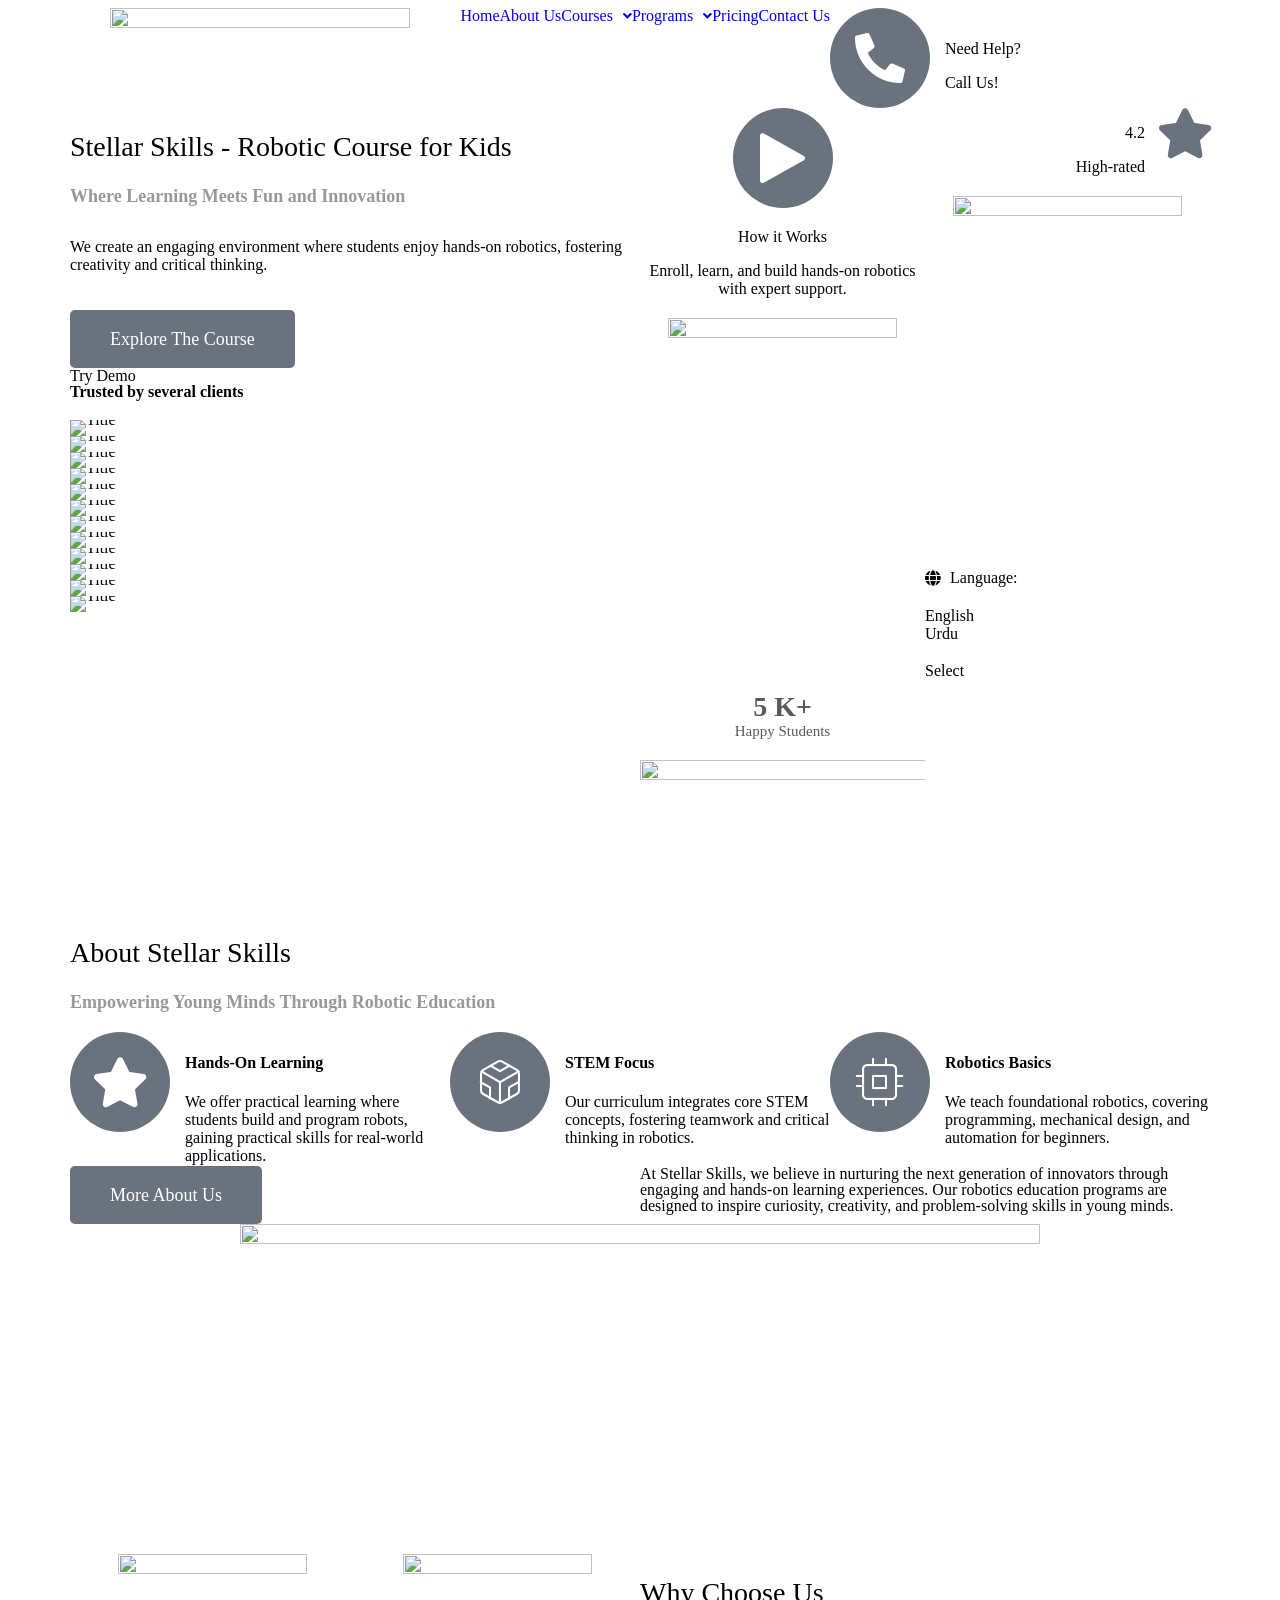
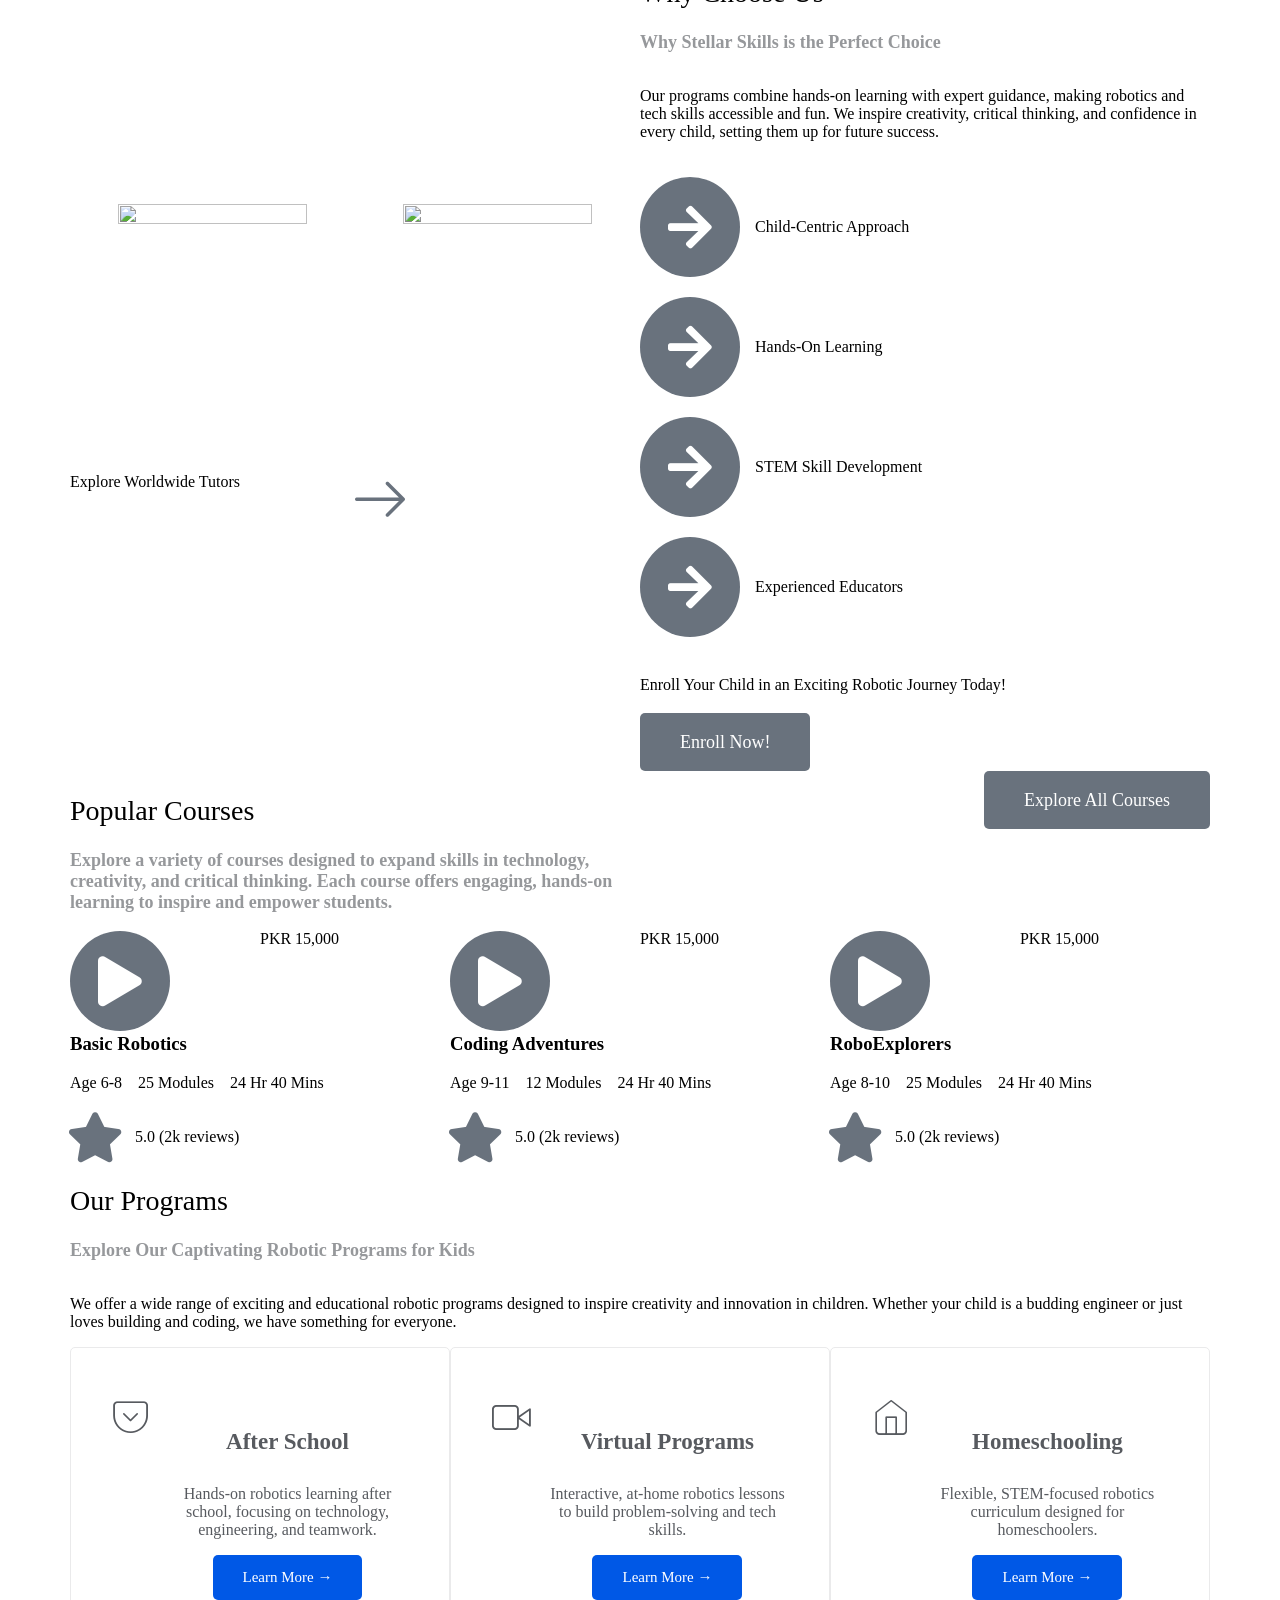
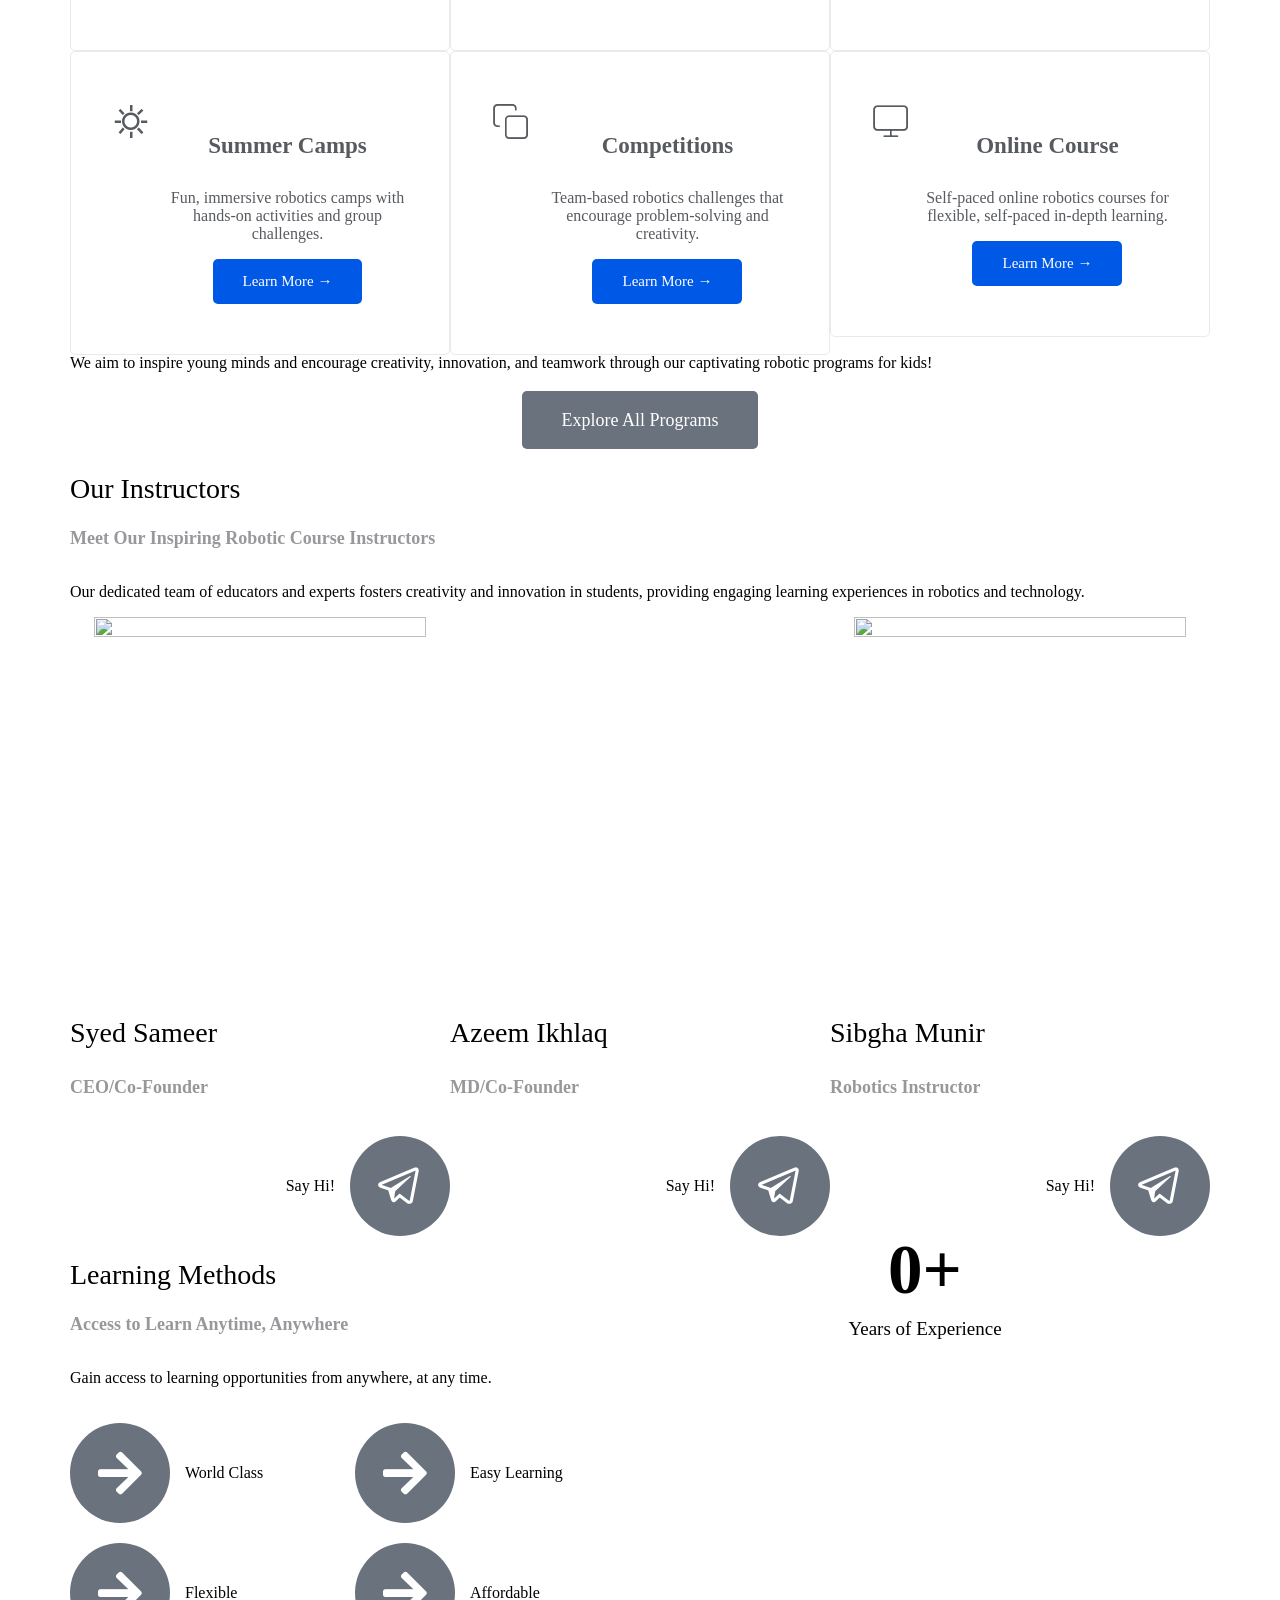
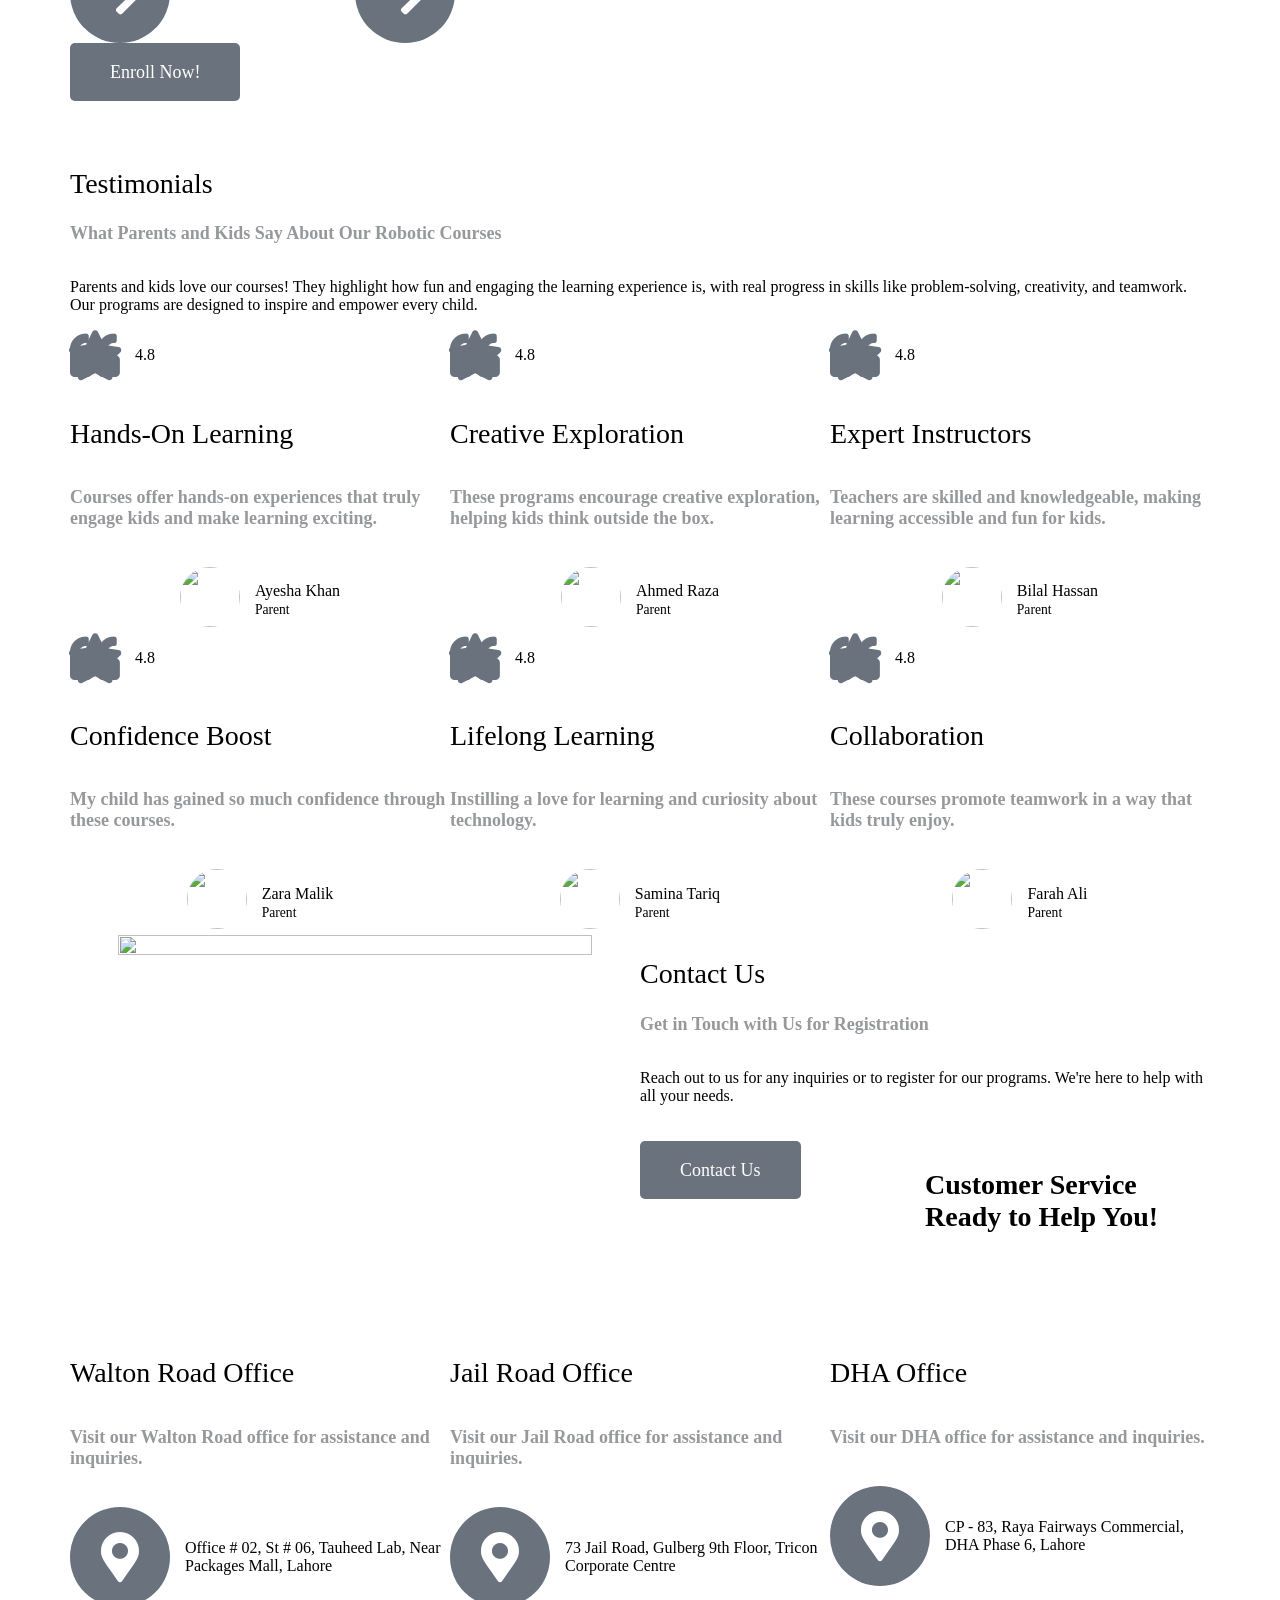
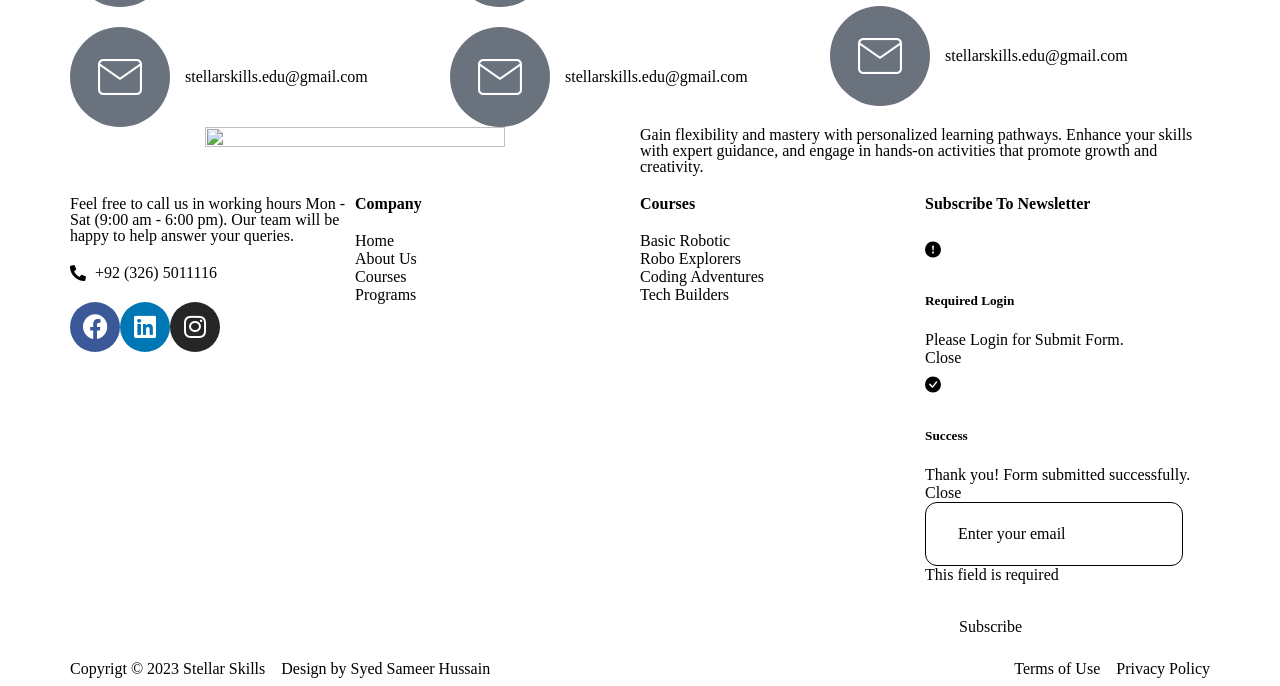
==== index.html @ 0b5995a8 "Add files via upload" ====
<!DOCTYPE html>
<html lang="en-US">

<!-- Mirrored from robokido.tokotema.com/ by HTTrack Website Copier/3.x [XR&CO'2014], Fri, 02 Aug 2024 12:49:42 GMT -->
<!-- Added by HTTrack -->
<meta http-equiv="content-type" content="text/html;charset=UTF-8" /><!-- /Added by HTTrack -->

<head>
	<meta charset="UTF-8" />
	<meta name="viewport" content="width=device-width, initial-scale=1" />
	<link rel="profile" href="http://gmpg.org/xfn/11" />
	<link rel="pingback" href="xmlrpc.php" />
	<title>Stellar Skills &#8211; Robotic Course for Kids</title>
	<meta name='robots' content='max-image-preview:large' />
	<link rel="alternate" type="application/rss+xml" title="Stellar Skills &raquo; Feed" href="feed/index.html" />
	<link rel="alternate" type="application/rss+xml" title="Stellar Skills &raquo; Comments Feed"
		href="comments/feed/index.html" />
	<script>
		window._wpemojiSettings = { "baseUrl": "https:\/\/s.w.org\/images\/core\/emoji\/15.0.3\/72x72\/", "ext": ".png", "svgUrl": "https:\/\/s.w.org\/images\/core\/emoji\/15.0.3\/svg\/", "svgExt": ".svg", "source": { "concatemoji": "https:\/\/robokido.tokotema.com\/wp-includes\/js\/wp-emoji-release.min.js?ver=6.6.1" } };
		/*! This file is auto-generated */
		!function (i, n) { var o, s, e; function c(e) { try { var t = { supportTests: e, timestamp: (new Date).valueOf() }; sessionStorage.setItem(o, JSON.stringify(t)) } catch (e) { } } function p(e, t, n) { e.clearRect(0, 0, e.canvas.width, e.canvas.height), e.fillText(t, 0, 0); var t = new Uint32Array(e.getImageData(0, 0, e.canvas.width, e.canvas.height).data), r = (e.clearRect(0, 0, e.canvas.width, e.canvas.height), e.fillText(n, 0, 0), new Uint32Array(e.getImageData(0, 0, e.canvas.width, e.canvas.height).data)); return t.every(function (e, t) { return e === r[t] }) } function u(e, t, n) { switch (t) { case "flag": return n(e, "\ud83c\udff3\ufe0f\u200d\u26a7\ufe0f", "\ud83c\udff3\ufe0f\u200b\u26a7\ufe0f") ? !1 : !n(e, "\ud83c\uddfa\ud83c\uddf3", "\ud83c\uddfa\u200b\ud83c\uddf3") && !n(e, "\ud83c\udff4\udb40\udc67\udb40\udc62\udb40\udc65\udb40\udc6e\udb40\udc67\udb40\udc7f", "\ud83c\udff4\u200b\udb40\udc67\u200b\udb40\udc62\u200b\udb40\udc65\u200b\udb40\udc6e\u200b\udb40\udc67\u200b\udb40\udc7f"); case "emoji": return !n(e, "\ud83d\udc26\u200d\u2b1b", "\ud83d\udc26\u200b\u2b1b") }return !1 } function f(e, t, n) { var r = "undefined" != typeof WorkerGlobalScope && self instanceof WorkerGlobalScope ? new OffscreenCanvas(300, 150) : i.createElement("canvas"), a = r.getContext("2d", { willReadFrequently: !0 }), o = (a.textBaseline = "top", a.font = "600 32px Arial", {}); return e.forEach(function (e) { o[e] = t(a, e, n) }), o } function t(e) { var t = i.createElement("script"); t.src = e, t.defer = !0, i.head.appendChild(t) } "undefined" != typeof Promise && (o = "wpEmojiSettingsSupports", s = ["flag", "emoji"], n.supports = { everything: !0, everythingExceptFlag: !0 }, e = new Promise(function (e) { i.addEventListener("DOMContentLoaded", e, { once: !0 }) }), new Promise(function (t) { var n = function () { try { var e = JSON.parse(sessionStorage.getItem(o)); if ("object" == typeof e && "number" == typeof e.timestamp && (new Date).valueOf() < e.timestamp + 604800 && "object" == typeof e.supportTests) return e.supportTests } catch (e) { } return null }(); if (!n) { if ("undefined" != typeof Worker && "undefined" != typeof OffscreenCanvas && "undefined" != typeof URL && URL.createObjectURL && "undefined" != typeof Blob) try { var e = "postMessage(" + f.toString() + "(" + [JSON.stringify(s), u.toString(), p.toString()].join(",") + "));", r = new Blob([e], { type: "text/javascript" }), a = new Worker(URL.createObjectURL(r), { name: "wpTestEmojiSupports" }); return void (a.onmessage = function (e) { c(n = e.data), a.terminate(), t(n) }) } catch (e) { } c(n = f(s, u, p)) } t(n) }).then(function (e) { for (var t in e) n.supports[t] = e[t], n.supports.everything = n.supports.everything && n.supports[t], "flag" !== t && (n.supports.everythingExceptFlag = n.supports.everythingExceptFlag && n.supports[t]); n.supports.everythingExceptFlag = n.supports.everythingExceptFlag && !n.supports.flag, n.DOMReady = !1, n.readyCallback = function () { n.DOMReady = !0 } }).then(function () { return e }).then(function () { var e; n.supports.everything || (n.readyCallback(), (e = n.source || {}).concatemoji ? t(e.concatemoji) : e.wpemoji && e.twemoji && (t(e.twemoji), t(e.wpemoji))) })) }((window, document), window._wpemojiSettings);
	</script>
	<link rel='stylesheet' id='hfe-widgets-style-css'
		href='wp-content/plugins/header-footer-elementor/inc/widgets-css/frontendf122.css?ver=1.6.37' media='all' />
	<link rel='stylesheet' id='jkit-elements-main-css'
		href='wp-content/plugins/jeg-elementor-kit/assets/css/elements/maind047.css?ver=2.6.7' media='all' />
	<style id='wp-emoji-styles-inline-css'>
		img.wp-smiley,
		img.emoji {
			display: inline !important;
			border: none !important;
			box-shadow: none !important;
			height: 1em !important;
			width: 1em !important;
			margin: 0 0.07em !important;
			vertical-align: -0.1em !important;
			background: none !important;
			padding: 0 !important;
		}
	</style>
	<style id='classic-theme-styles-inline-css'>
		/*! This file is auto-generated */
		.wp-block-button__link {
			color: #fff;
			background-color: #32373c;
			border-radius: 9999px;
			box-shadow: none;
			text-decoration: none;
			padding: calc(.667em + 2px) calc(1.333em + 2px);
			font-size: 1.125em
		}

		.wp-block-file__button {
			background: #32373c;
			color: #fff;
			text-decoration: none
		}
	</style>
	<style id='global-styles-inline-css'>
		:root {
			--wp--preset--aspect-ratio--square: 1;
			--wp--preset--aspect-ratio--4-3: 4/3;
			--wp--preset--aspect-ratio--3-4: 3/4;
			--wp--preset--aspect-ratio--3-2: 3/2;
			--wp--preset--aspect-ratio--2-3: 2/3;
			--wp--preset--aspect-ratio--16-9: 16/9;
			--wp--preset--aspect-ratio--9-16: 9/16;
			--wp--preset--color--black: #000000;
			--wp--preset--color--cyan-bluish-gray: #abb8c3;
			--wp--preset--color--white: #ffffff;
			--wp--preset--color--pale-pink: #f78da7;
			--wp--preset--color--vivid-red: #cf2e2e;
			--wp--preset--color--luminous-vivid-orange: #ff6900;
			--wp--preset--color--luminous-vivid-amber: #fcb900;
			--wp--preset--color--light-green-cyan: #7bdcb5;
			--wp--preset--color--vivid-green-cyan: #00d084;
			--wp--preset--color--pale-cyan-blue: #8ed1fc;
			--wp--preset--color--vivid-cyan-blue: #0693e3;
			--wp--preset--color--vivid-purple: #9b51e0;
			--wp--preset--gradient--vivid-cyan-blue-to-vivid-purple: linear-gradient(135deg, rgba(6, 147, 227, 1) 0%, rgb(155, 81, 224) 100%);
			--wp--preset--gradient--light-green-cyan-to-vivid-green-cyan: linear-gradient(135deg, rgb(122, 220, 180) 0%, rgb(0, 208, 130) 100%);
			--wp--preset--gradient--luminous-vivid-amber-to-luminous-vivid-orange: linear-gradient(135deg, rgba(252, 185, 0, 1) 0%, rgba(255, 105, 0, 1) 100%);
			--wp--preset--gradient--luminous-vivid-orange-to-vivid-red: linear-gradient(135deg, rgba(255, 105, 0, 1) 0%, rgb(207, 46, 46) 100%);
			--wp--preset--gradient--very-light-gray-to-cyan-bluish-gray: linear-gradient(135deg, rgb(238, 238, 238) 0%, rgb(169, 184, 195) 100%);
			--wp--preset--gradient--cool-to-warm-spectrum: linear-gradient(135deg, rgb(74, 234, 220) 0%, rgb(151, 120, 209) 20%, rgb(207, 42, 186) 40%, rgb(238, 44, 130) 60%, rgb(251, 105, 98) 80%, rgb(254, 248, 76) 100%);
			--wp--preset--gradient--blush-light-purple: linear-gradient(135deg, rgb(255, 206, 236) 0%, rgb(152, 150, 240) 100%);
			--wp--preset--gradient--blush-bordeaux: linear-gradient(135deg, rgb(254, 205, 165) 0%, rgb(254, 45, 45) 50%, rgb(107, 0, 62) 100%);
			--wp--preset--gradient--luminous-dusk: linear-gradient(135deg, rgb(255, 203, 112) 0%, rgb(199, 81, 192) 50%, rgb(65, 88, 208) 100%);
			--wp--preset--gradient--pale-ocean: linear-gradient(135deg, rgb(255, 245, 203) 0%, rgb(182, 227, 212) 50%, rgb(51, 167, 181) 100%);
			--wp--preset--gradient--electric-grass: linear-gradient(135deg, rgb(202, 248, 128) 0%, rgb(113, 206, 126) 100%);
			--wp--preset--gradient--midnight: linear-gradient(135deg, rgb(2, 3, 129) 0%, rgb(40, 116, 252) 100%);
			--wp--preset--font-size--small: 13px;
			--wp--preset--font-size--medium: 20px;
			--wp--preset--font-size--large: 36px;
			--wp--preset--font-size--x-large: 42px;
			--wp--preset--spacing--20: 0.44rem;
			--wp--preset--spacing--30: 0.67rem;
			--wp--preset--spacing--40: 1rem;
			--wp--preset--spacing--50: 1.5rem;
			--wp--preset--spacing--60: 2.25rem;
			--wp--preset--spacing--70: 3.38rem;
			--wp--preset--spacing--80: 5.06rem;
			--wp--preset--shadow--natural: 6px 6px 9px rgba(0, 0, 0, 0.2);
			--wp--preset--shadow--deep: 12px 12px 50px rgba(0, 0, 0, 0.4);
			--wp--preset--shadow--sharp: 6px 6px 0px rgba(0, 0, 0, 0.2);
			--wp--preset--shadow--outlined: 6px 6px 0px -3px rgba(255, 255, 255, 1), 6px 6px rgba(0, 0, 0, 1);
			--wp--preset--shadow--crisp: 6px 6px 0px rgba(0, 0, 0, 1);
		}

		:where(.is-layout-flex) {
			gap: 0.5em;
		}

		:where(.is-layout-grid) {
			gap: 0.5em;
		}

		body .is-layout-flex {
			display: flex;
		}

		.is-layout-flex {
			flex-wrap: wrap;
			align-items: center;
		}

		.is-layout-flex> :is(*, div) {
			margin: 0;
		}

		body .is-layout-grid {
			display: grid;
		}

		.is-layout-grid> :is(*, div) {
			margin: 0;
		}

		:where(.wp-block-columns.is-layout-flex) {
			gap: 2em;
		}

		:where(.wp-block-columns.is-layout-grid) {
			gap: 2em;
		}

		:where(.wp-block-post-template.is-layout-flex) {
			gap: 1.25em;
		}

		:where(.wp-block-post-template.is-layout-grid) {
			gap: 1.25em;
		}

		.has-black-color {
			color: var(--wp--preset--color--black) !important;
		}

		.has-cyan-bluish-gray-color {
			color: var(--wp--preset--color--cyan-bluish-gray) !important;
		}

		.has-white-color {
			color: var(--wp--preset--color--white) !important;
		}

		.has-pale-pink-color {
			color: var(--wp--preset--color--pale-pink) !important;
		}

		.has-vivid-red-color {
			color: var(--wp--preset--color--vivid-red) !important;
		}

		.has-luminous-vivid-orange-color {
			color: var(--wp--preset--color--luminous-vivid-orange) !important;
		}

		.has-luminous-vivid-amber-color {
			color: var(--wp--preset--color--luminous-vivid-amber) !important;
		}

		.has-light-green-cyan-color {
			color: var(--wp--preset--color--light-green-cyan) !important;
		}

		.has-vivid-green-cyan-color {
			color: var(--wp--preset--color--vivid-green-cyan) !important;
		}

		.has-pale-cyan-blue-color {
			color: var(--wp--preset--color--pale-cyan-blue) !important;
		}

		.has-vivid-cyan-blue-color {
			color: var(--wp--preset--color--vivid-cyan-blue) !important;
		}

		.has-vivid-purple-color {
			color: var(--wp--preset--color--vivid-purple) !important;
		}

		.has-black-background-color {
			background-color: var(--wp--preset--color--black) !important;
		}

		.has-cyan-bluish-gray-background-color {
			background-color: var(--wp--preset--color--cyan-bluish-gray) !important;
		}

		.has-white-background-color {
			background-color: var(--wp--preset--color--white) !important;
		}

		.has-pale-pink-background-color {
			background-color: var(--wp--preset--color--pale-pink) !important;
		}

		.has-vivid-red-background-color {
			background-color: var(--wp--preset--color--vivid-red) !important;
		}

		.has-luminous-vivid-orange-background-color {
			background-color: var(--wp--preset--color--luminous-vivid-orange) !important;
		}

		.has-luminous-vivid-amber-background-color {
			background-color: var(--wp--preset--color--luminous-vivid-amber) !important;
		}

		.has-light-green-cyan-background-color {
			background-color: var(--wp--preset--color--light-green-cyan) !important;
		}

		.has-vivid-green-cyan-background-color {
			background-color: var(--wp--preset--color--vivid-green-cyan) !important;
		}

		.has-pale-cyan-blue-background-color {
			background-color: var(--wp--preset--color--pale-cyan-blue) !important;
		}

		.has-vivid-cyan-blue-background-color {
			background-color: var(--wp--preset--color--vivid-cyan-blue) !important;
		}

		.has-vivid-purple-background-color {
			background-color: var(--wp--preset--color--vivid-purple) !important;
		}

		.has-black-border-color {
			border-color: var(--wp--preset--color--black) !important;
		}

		.has-cyan-bluish-gray-border-color {
			border-color: var(--wp--preset--color--cyan-bluish-gray) !important;
		}

		.has-white-border-color {
			border-color: var(--wp--preset--color--white) !important;
		}

		.has-pale-pink-border-color {
			border-color: var(--wp--preset--color--pale-pink) !important;
		}

		.has-vivid-red-border-color {
			border-color: var(--wp--preset--color--vivid-red) !important;
		}

		.has-luminous-vivid-orange-border-color {
			border-color: var(--wp--preset--color--luminous-vivid-orange) !important;
		}

		.has-luminous-vivid-amber-border-color {
			border-color: var(--wp--preset--color--luminous-vivid-amber) !important;
		}

		.has-light-green-cyan-border-color {
			border-color: var(--wp--preset--color--light-green-cyan) !important;
		}

		.has-vivid-green-cyan-border-color {
			border-color: var(--wp--preset--color--vivid-green-cyan) !important;
		}

		.has-pale-cyan-blue-border-color {
			border-color: var(--wp--preset--color--pale-cyan-blue) !important;
		}

		.has-vivid-cyan-blue-border-color {
			border-color: var(--wp--preset--color--vivid-cyan-blue) !important;
		}

		.has-vivid-purple-border-color {
			border-color: var(--wp--preset--color--vivid-purple) !important;
		}

		.has-vivid-cyan-blue-to-vivid-purple-gradient-background {
			background: var(--wp--preset--gradient--vivid-cyan-blue-to-vivid-purple) !important;
		}

		.has-light-green-cyan-to-vivid-green-cyan-gradient-background {
			background: var(--wp--preset--gradient--light-green-cyan-to-vivid-green-cyan) !important;
		}

		.has-luminous-vivid-amber-to-luminous-vivid-orange-gradient-background {
			background: var(--wp--preset--gradient--luminous-vivid-amber-to-luminous-vivid-orange) !important;
		}

		.has-luminous-vivid-orange-to-vivid-red-gradient-background {
			background: var(--wp--preset--gradient--luminous-vivid-orange-to-vivid-red) !important;
		}

		.has-very-light-gray-to-cyan-bluish-gray-gradient-background {
			background: var(--wp--preset--gradient--very-light-gray-to-cyan-bluish-gray) !important;
		}

		.has-cool-to-warm-spectrum-gradient-background {
			background: var(--wp--preset--gradient--cool-to-warm-spectrum) !important;
		}

		.has-blush-light-purple-gradient-background {
			background: var(--wp--preset--gradient--blush-light-purple) !important;
		}

		.has-blush-bordeaux-gradient-background {
			background: var(--wp--preset--gradient--blush-bordeaux) !important;
		}

		.has-luminous-dusk-gradient-background {
			background: var(--wp--preset--gradient--luminous-dusk) !important;
		}

		.has-pale-ocean-gradient-background {
			background: var(--wp--preset--gradient--pale-ocean) !important;
		}

		.has-electric-grass-gradient-background {
			background: var(--wp--preset--gradient--electric-grass) !important;
		}

		.has-midnight-gradient-background {
			background: var(--wp--preset--gradient--midnight) !important;
		}

		.has-small-font-size {
			font-size: var(--wp--preset--font-size--small) !important;
		}

		.has-medium-font-size {
			font-size: var(--wp--preset--font-size--medium) !important;
		}

		.has-large-font-size {
			font-size: var(--wp--preset--font-size--large) !important;
		}

		.has-x-large-font-size {
			font-size: var(--wp--preset--font-size--x-large) !important;
		}

		:where(.wp-block-post-template.is-layout-flex) {
			gap: 1.25em;
		}

		:where(.wp-block-post-template.is-layout-grid) {
			gap: 1.25em;
		}

		:where(.wp-block-columns.is-layout-flex) {
			gap: 2em;
		}

		:where(.wp-block-columns.is-layout-grid) {
			gap: 2em;
		}

		:root :where(.wp-block-pullquote) {
			font-size: 1.5em;
			line-height: 1.6;
		}
	</style>
	<link rel='stylesheet' id='template-kit-export-css'
		href='wp-content/plugins/template-kit-export/assets/public/template-kit-export-public982a.css?ver=1.0.23'
		media='all' />
	<link rel='stylesheet' id='hfe-style-css'
		href='wp-content/plugins/header-footer-elementor/assets/css/header-footer-elementorf122.css?ver=1.6.37'
		media='all' />
	<link rel='stylesheet' id='elementor-icons-css'
		href='wp-content/plugins/elementor/assets/lib/eicons/css/elementor-icons.mine94d.css?ver=5.30.0' media='all' />
	<link rel='stylesheet' id='elementor-frontend-css'
		href='wp-content/plugins/elementor/assets/css/frontend-lite.min28fc.css?ver=3.23.3' media='all' />
	<link rel='stylesheet' id='swiper-css'
		href='wp-content/plugins/elementor/assets/lib/swiper/v8/css/swiper.min94a4.css?ver=8.4.5' media='all' />
	<link rel='stylesheet' id='elementor-post-9-css'
		href='wp-content/uploads/elementor/css/post-96715.css?ver=1694781122' media='all' />
	<link rel='stylesheet' id='elementor-post-62-css'
		href='wp-content/uploads/elementor/css/post-62da46.css?ver=1694781124' media='all' />
	<link rel='stylesheet' id='elementor-post-73-css'
		href='wp-content/uploads/elementor/css/post-73da46.css?ver=1694781124' media='all' />
	<link rel='stylesheet' id='elementor-post-78-css'
		href='wp-content/uploads/elementor/css/post-78253a.css?ver=1694781125' media='all' />
	<link rel='stylesheet' id='rtform-text-style-css'
		href='wp-content/plugins/romethemeform/widgets/assets/css/rtform_text5a2c.css?ver=1.1.7' media='all' />
	<link rel='stylesheet' id='rform-style-css'
		href='wp-content/plugins/romethemeform/widgets/assets/css/rform5a2c.css?ver=1.1.7' media='all' />
	<link rel='stylesheet' id='spinner-style-css'
		href='wp-content/plugins/romethemeform/widgets/assets/css/spinner-loading5a2c.css?ver=1.1.7' media='all' />
	<link rel='stylesheet' id='rform-btn-style-css'
		href='wp-content/plugins/romethemeform/widgets/assets/css/rform-button5a2c.css?ver=1.1.7' media='all' />
	<link rel='stylesheet' id='rform-select-style-css'
		href='wp-content/plugins/romethemeform/widgets/assets/css/rform-select5a2c.css?ver=1.1.7' media='all' />
	<link rel='stylesheet' id='rform-radiobutton-style-css'
		href='wp-content/plugins/romethemeform/widgets/assets/css/rform-radiobutton5a2c.css?ver=1.1.7' media='all' />
	<link rel='stylesheet' id='rform-checkbox-style-css'
		href='wp-content/plugins/romethemeform/widgets/assets/css/rform-checkbox5a2c.css?ver=1.1.7' media='all' />
	<link rel='stylesheet' id='intlTelInput-css'
		href='wp-content/plugins/romethemeform/widgets/assets/css/intlTelInput5a2c.css?ver=1.1.7' media='all' />
	<link rel='stylesheet' id='hello-elementor-css' href='wp-content/themes/hello-elementor/style.minb12b.css?ver=3.1.1'
		media='all' />
	<link rel='stylesheet' id='hello-elementor-theme-style-css'
		href='wp-content/themes/hello-elementor/theme.minb12b.css?ver=3.1.1' media='all' />
	<link rel='stylesheet' id='hello-elementor-header-footer-css'
		href='wp-content/themes/hello-elementor/header-footer.minb12b.css?ver=3.1.1' media='all' />
	<link rel='stylesheet' id='google-fonts-1-css'
		href='https://fonts.googleapis.com/css?family=Rubik%3A100%2C100italic%2C200%2C200italic%2C300%2C300italic%2C400%2C400italic%2C500%2C500italic%2C600%2C600italic%2C700%2C700italic%2C800%2C800italic%2C900%2C900italic&amp;display=swap&amp;ver=6.6.1'
		media='all' />
	<link rel='stylesheet' id='elementor-icons-jkiticon-css'
		href='wp-content/plugins/jeg-elementor-kit/assets/fonts/jkiticon/jkiticond047.css?ver=2.6.7' media='all' />
	<link rel='stylesheet' id='elementor-icons-shared-0-css'
		href='wp-content/plugins/elementor/assets/lib/font-awesome/css/fontawesome.min52d5.css?ver=5.15.3'
		media='all' />
	<link rel='stylesheet' id='elementor-icons-fa-solid-css'
		href='wp-content/plugins/elementor/assets/lib/font-awesome/css/solid.min52d5.css?ver=5.15.3' media='all' />
	<link rel='stylesheet' id='elementor-icons-fa-regular-css'
		href='wp-content/plugins/elementor/assets/lib/font-awesome/css/regular.min52d5.css?ver=5.15.3' media='all' />
	<link rel='stylesheet' id='elementor-icons-fa-brands-css'
		href='wp-content/plugins/elementor/assets/lib/font-awesome/css/brands.min52d5.css?ver=5.15.3' media='all' />
	<link rel="preconnect" href="https://fonts.gstatic.com/" crossorigin>
	<script src="wp-includes/js/jquery/jquery.minf43b.js?ver=3.7.1" id="jquery-core-js"></script>
	<script src="wp-includes/js/jquery/jquery-migrate.min5589.js?ver=3.4.1" id="jquery-migrate-js"></script>
	<script src="wp-content/plugins/romethemeform/widgets/assets/js/rtform_text5a2c.js?ver=1.1.7"
		id="rtform-text-js-js"></script>
	<script src="wp-content/plugins/romethemeform/widgets/assets/js/rform_select5a2c.js?ver=1.1.7"
		id="rform-select-js-js"></script>
	<script src="wp-content/plugins/romethemeform/widgets/assets/js/rform_tel_input5a2c.js?ver=1.1.7"
		id="rform-phone-js-js"></script>
	<script id="rform-script-js-extra">
		var romethemeform_ajax_url = { "ajax_url": "https:\/\/robokido.tokotema.com\/wp-admin\/admin-ajax.php", "nonce": "f666dfe5ac" };
	</script>
	<script src="wp-content/plugins/romethemeform/widgets/assets/js/rform5a2c.js?ver=1.1.7"
		id="rform-script-js"></script>
	<script id="intl-tel-input-js-extra">
		var intl_tel_input_script = { "url": "https:\/\/robokido.tokotema.com\/wp-content\/plugins\/romethemeform\/widgets\/assets\/js\/intl_tel_input_utils.js" };
	</script>
	<script src="wp-content/plugins/romethemeform/widgets/assets/js/intl_tel_input.min5a2c.js?ver=1.1.7"
		id="intl-tel-input-js"></script>
	<script src="wp-content/plugins/template-kit-export/assets/public/template-kit-export-public982a.js?ver=1.0.23"
		id="template-kit-export-js"></script>
	<link rel="https://api.w.org/" href="wp-json/index.html" />
	<link rel="alternate" title="JSON" type="application/json" href="wp-json/wp/v2/pages/62.json" />
	<link rel="EditURI" type="application/rsd+xml" title="RSD" href="xmlrpc0db0.php?rsd" />
	<meta name="generator" content="WordPress 6.6.1" />
	<link rel="canonical" href="index.html" />
	<link rel='shortlink' href='index.html' />
	<link rel="alternate" title="oEmbed (JSON)" type="application/json+oembed"
		href="wp-json/oembed/1.0/embed208e.json?url=https%3A%2F%2Frobokido.tokotema.com%2F" />
	<link rel="alternate" title="oEmbed (XML)" type="text/xml+oembed"
		href="wp-json/oembed/1.0/embedcd95?url=https%3A%2F%2Frobokido.tokotema.com%2F&amp;format=xml" />
	<meta name="generator"
		content="Elementor 3.23.3; features: e_optimized_css_loading, additional_custom_breakpoints, e_lazyload; settings: css_print_method-external, google_font-enabled, font_display-swap">
	<style>
		.e-con.e-parent:nth-of-type(n+4):not(.e-lazyloaded):not(.e-no-lazyload),
		.e-con.e-parent:nth-of-type(n+4):not(.e-lazyloaded):not(.e-no-lazyload) * {
			background-image: none !important;
		}

		@media screen and (max-height: 1024px) {

			.e-con.e-parent:nth-of-type(n+3):not(.e-lazyloaded):not(.e-no-lazyload),
			.e-con.e-parent:nth-of-type(n+3):not(.e-lazyloaded):not(.e-no-lazyload) * {
				background-image: none !important;
			}
		}

		@media screen and (max-height: 640px) {

			.e-con.e-parent:nth-of-type(n+2):not(.e-lazyloaded):not(.e-no-lazyload),
			.e-con.e-parent:nth-of-type(n+2):not(.e-lazyloaded):not(.e-no-lazyload) * {
				background-image: none !important;
			}
		}
	</style>
</head>

<body
	class="home page-template page-template-elementor_header_footer page page-id-62 ehf-header ehf-footer ehf-template-hello-elementor ehf-stylesheet-hello-elementor jkit-color-scheme elementor-default elementor-template-full-width elementor-kit-9 elementor-page elementor-page-62">
	<div id="page" class="hfeed site">

		<header id="masthead" itemscope="itemscope" itemtype="https://schema.org/WPHeader">
			<p class="main-title bhf-hidden" itemprop="headline"><a href="index.html" title="Stellar Skills"
					rel="home">Stellar Skills</a></p>
			<div data-elementor-type="wp-post" data-elementor-id="73" class="elementor elementor-73">
				<section
					class="elementor-section elementor-top-section elementor-element elementor-element-d7a991f elementor-section-content-middle elementor-section-boxed elementor-section-height-default elementor-section-height-default"
					data-id="d7a991f" data-element_type="section"
					data-settings="{&quot;background_background&quot;:&quot;classic&quot;}">
					<div class="elementor-container elementor-column-gap-no">
						<div class="elementor-column elementor-col-33 elementor-top-column elementor-element elementor-element-40816c2"
							data-id="40816c2" data-element_type="column">
							<div class="elementor-widget-wrap elementor-element-populated">
								<div class="elementor-element elementor-element-36682de elementor-widget elementor-widget-image"
									data-id="36682de" data-element_type="widget" data-widget_type="image.default">
									<div class="elementor-widget-container">
										<style>
											/*! elementor - v3.23.0 - 25-07-2024 */
											.elementor-widget-image {
												text-align: center
											}

											.elementor-widget-image a {
												display: inline-block
											}

											.elementor-widget-image a img[src$=".svg"] {
												width: 48px
											}

											.elementor-widget-image img {
												vertical-align: middle;
												display: inline-block
											}
										</style> <img width="300" height="69"
											src="wp-content/uploads/2023/08/RoboKido-300x69.png"
											class="attachment-medium size-medium wp-image-291" alt="" decoding="async"
											srcset="wp-content/uploads/2023/08/RoboKido-300x69.png 300w, wp-content/uploads/2023/08/RoboKido.png 500w"
											sizes="(max-width: 300px) 100vw, 300px" />
									</div>
								</div>
							</div>
						</div>
						<div class="elementor-column elementor-col-33 elementor-top-column elementor-element elementor-element-6863da2"
							data-id="6863da2" data-element_type="column">
							<div class="elementor-widget-wrap elementor-element-populated">
								<div class="elementor-element elementor-element-dae134d hfe-nav-menu__align-right hfe-submenu-icon-arrow hfe-submenu-animation-none hfe-link-redirect-child hfe-nav-menu__breakpoint-tablet elementor-widget elementor-widget-navigation-menu"
									data-id="dae134d" data-element_type="widget"
									data-settings="{&quot;padding_horizontal_menu_item&quot;:{&quot;unit&quot;:&quot;px&quot;,&quot;size&quot;:0,&quot;sizes&quot;:[]},&quot;padding_vertical_menu_item&quot;:{&quot;unit&quot;:&quot;px&quot;,&quot;size&quot;:0,&quot;sizes&quot;:[]},&quot;menu_space_between&quot;:{&quot;unit&quot;:&quot;px&quot;,&quot;size&quot;:24,&quot;sizes&quot;:[]},&quot;dropdown_border_radius&quot;:{&quot;unit&quot;:&quot;px&quot;,&quot;top&quot;:&quot;4&quot;,&quot;right&quot;:&quot;4&quot;,&quot;bottom&quot;:&quot;4&quot;,&quot;left&quot;:&quot;4&quot;,&quot;isLinked&quot;:true},&quot;padding_horizontal_dropdown_item&quot;:{&quot;unit&quot;:&quot;px&quot;,&quot;size&quot;:30,&quot;sizes&quot;:[]},&quot;padding_horizontal_dropdown_item_tablet&quot;:{&quot;unit&quot;:&quot;px&quot;,&quot;size&quot;:40,&quot;sizes&quot;:[]},&quot;padding_horizontal_dropdown_item_mobile&quot;:{&quot;unit&quot;:&quot;px&quot;,&quot;size&quot;:32,&quot;sizes&quot;:[]},&quot;distance_from_menu_tablet&quot;:{&quot;unit&quot;:&quot;px&quot;,&quot;size&quot;:16,&quot;sizes&quot;:[]},&quot;padding_horizontal_menu_item_tablet&quot;:{&quot;unit&quot;:&quot;px&quot;,&quot;size&quot;:&quot;&quot;,&quot;sizes&quot;:[]},&quot;padding_horizontal_menu_item_mobile&quot;:{&quot;unit&quot;:&quot;px&quot;,&quot;size&quot;:&quot;&quot;,&quot;sizes&quot;:[]},&quot;padding_vertical_menu_item_tablet&quot;:{&quot;unit&quot;:&quot;px&quot;,&quot;size&quot;:&quot;&quot;,&quot;sizes&quot;:[]},&quot;padding_vertical_menu_item_mobile&quot;:{&quot;unit&quot;:&quot;px&quot;,&quot;size&quot;:&quot;&quot;,&quot;sizes&quot;:[]},&quot;menu_space_between_tablet&quot;:{&quot;unit&quot;:&quot;px&quot;,&quot;size&quot;:&quot;&quot;,&quot;sizes&quot;:[]},&quot;menu_space_between_mobile&quot;:{&quot;unit&quot;:&quot;px&quot;,&quot;size&quot;:&quot;&quot;,&quot;sizes&quot;:[]},&quot;menu_row_space&quot;:{&quot;unit&quot;:&quot;px&quot;,&quot;size&quot;:&quot;&quot;,&quot;sizes&quot;:[]},&quot;menu_row_space_tablet&quot;:{&quot;unit&quot;:&quot;px&quot;,&quot;size&quot;:&quot;&quot;,&quot;sizes&quot;:[]},&quot;menu_row_space_mobile&quot;:{&quot;unit&quot;:&quot;px&quot;,&quot;size&quot;:&quot;&quot;,&quot;sizes&quot;:[]},&quot;dropdown_border_radius_tablet&quot;:{&quot;unit&quot;:&quot;px&quot;,&quot;top&quot;:&quot;&quot;,&quot;right&quot;:&quot;&quot;,&quot;bottom&quot;:&quot;&quot;,&quot;left&quot;:&quot;&quot;,&quot;isLinked&quot;:true},&quot;dropdown_border_radius_mobile&quot;:{&quot;unit&quot;:&quot;px&quot;,&quot;top&quot;:&quot;&quot;,&quot;right&quot;:&quot;&quot;,&quot;bottom&quot;:&quot;&quot;,&quot;left&quot;:&quot;&quot;,&quot;isLinked&quot;:true},&quot;width_dropdown_item&quot;:{&quot;unit&quot;:&quot;px&quot;,&quot;size&quot;:&quot;220&quot;,&quot;sizes&quot;:[]},&quot;width_dropdown_item_tablet&quot;:{&quot;unit&quot;:&quot;px&quot;,&quot;size&quot;:&quot;&quot;,&quot;sizes&quot;:[]},&quot;width_dropdown_item_mobile&quot;:{&quot;unit&quot;:&quot;px&quot;,&quot;size&quot;:&quot;&quot;,&quot;sizes&quot;:[]},&quot;padding_vertical_dropdown_item&quot;:{&quot;unit&quot;:&quot;px&quot;,&quot;size&quot;:15,&quot;sizes&quot;:[]},&quot;padding_vertical_dropdown_item_tablet&quot;:{&quot;unit&quot;:&quot;px&quot;,&quot;size&quot;:&quot;&quot;,&quot;sizes&quot;:[]},&quot;padding_vertical_dropdown_item_mobile&quot;:{&quot;unit&quot;:&quot;px&quot;,&quot;size&quot;:&quot;&quot;,&quot;sizes&quot;:[]},&quot;distance_from_menu&quot;:{&quot;unit&quot;:&quot;px&quot;,&quot;size&quot;:&quot;&quot;,&quot;sizes&quot;:[]},&quot;distance_from_menu_mobile&quot;:{&quot;unit&quot;:&quot;px&quot;,&quot;size&quot;:&quot;&quot;,&quot;sizes&quot;:[]},&quot;toggle_size&quot;:{&quot;unit&quot;:&quot;px&quot;,&quot;size&quot;:&quot;&quot;,&quot;sizes&quot;:[]},&quot;toggle_size_tablet&quot;:{&quot;unit&quot;:&quot;px&quot;,&quot;size&quot;:&quot;&quot;,&quot;sizes&quot;:[]},&quot;toggle_size_mobile&quot;:{&quot;unit&quot;:&quot;px&quot;,&quot;size&quot;:&quot;&quot;,&quot;sizes&quot;:[]},&quot;toggle_border_width&quot;:{&quot;unit&quot;:&quot;px&quot;,&quot;size&quot;:&quot;&quot;,&quot;sizes&quot;:[]},&quot;toggle_border_width_tablet&quot;:{&quot;unit&quot;:&quot;px&quot;,&quot;size&quot;:&quot;&quot;,&quot;sizes&quot;:[]},&quot;toggle_border_width_mobile&quot;:{&quot;unit&quot;:&quot;px&quot;,&quot;size&quot;:&quot;&quot;,&quot;sizes&quot;:[]},&quot;toggle_border_radius&quot;:{&quot;unit&quot;:&quot;px&quot;,&quot;size&quot;:&quot;&quot;,&quot;sizes&quot;:[]},&quot;toggle_border_radius_tablet&quot;:{&quot;unit&quot;:&quot;px&quot;,&quot;size&quot;:&quot;&quot;,&quot;sizes&quot;:[]},&quot;toggle_border_radius_mobile&quot;:{&quot;unit&quot;:&quot;px&quot;,&quot;size&quot;:&quot;&quot;,&quot;sizes&quot;:[]}}"
									data-widget_type="navigation-menu.default">
									<div class="elementor-widget-container">
										<div class="hfe-nav-menu hfe-layout-horizontal hfe-nav-menu-layout horizontal hfe-pointer__none"
											data-layout="horizontal">
											<div role="button" class="hfe-nav-menu__toggle elementor-clickable">
												<span class="screen-reader-text">Menu</span>
												<div class="hfe-nav-menu-icon">
													<i aria-hidden="true" class="jki jki-menu-9-light"></i>
												</div>
											</div>
											<nav class="hfe-nav-menu__layout-horizontal hfe-nav-menu__submenu-arrow"
												data-toggle-icon="&lt;i aria-hidden=&quot;true&quot; tabindex=&quot;0&quot; class=&quot;jki jki-menu-9-light&quot;&gt;&lt;/i&gt;"
												data-close-icon="&lt;i aria-hidden=&quot;true&quot; tabindex=&quot;0&quot; class=&quot;far fa-times-circle&quot;&gt;&lt;/i&gt;"
												data-full-width="yes">
												<ul id="menu-1-dae134d" class="hfe-nav-menu">
													<li id="menu-item-305"
														class="menu-item menu-item-type-post_type menu-item-object-page menu-item-home current-menu-item page_item page-item-62 current_page_item parent hfe-creative-menu">
														<a href="index.html" class="hfe-menu-item">Home</a></li>
													<li id="menu-item-304"
														class="menu-item menu-item-type-post_type menu-item-object-page parent hfe-creative-menu">
														<a href="about-us/index.html" class="hfe-menu-item">About Us</a>
													</li>
													<li id="menu-item-303"
														class="menu-item menu-item-type-post_type menu-item-object-page menu-item-has-children parent hfe-has-submenu hfe-creative-menu">
														<div class="hfe-has-submenu-container"><a
																href="courses/index.html"
																class="hfe-menu-item">Courses<span
																	class='hfe-menu-toggle sub-arrow hfe-menu-child-0'><i
																		class='fa'></i></span></a></div>
														<ul class="sub-menu">
															<li id="menu-item-302"
																class="menu-item menu-item-type-post_type menu-item-object-page hfe-creative-menu">
																<a href="course-details/index.html"
																	class="hfe-sub-menu-item">Course Details</a></li>
														</ul>
													</li>
													<li id="menu-item-301"
														class="menu-item menu-item-type-post_type menu-item-object-page menu-item-has-children parent hfe-has-submenu hfe-creative-menu">
														<div class="hfe-has-submenu-container"><a
																href="programs/index.html"
																class="hfe-menu-item">Programs<span
																	class='hfe-menu-toggle sub-arrow hfe-menu-child-0'><i
																		class='fa'></i></span></a></div>
														<ul class="sub-menu">
															<li id="menu-item-300"
																class="menu-item menu-item-type-post_type menu-item-object-page hfe-creative-menu">
																<a href="program-details/index.html"
																	class="hfe-sub-menu-item">Program Details</a></li>
														</ul>
													</li>
													<li id="menu-item-299"
														class="menu-item menu-item-type-post_type menu-item-object-page parent hfe-creative-menu">
														<a href="pricing/index.html" class="hfe-menu-item">Pricing</a>
													</li>
													<li id="menu-item-298"
														class="menu-item menu-item-type-post_type menu-item-object-page parent hfe-creative-menu">
														<a href="contact-us/index.html" class="hfe-menu-item">Contact
															Us</a></li>
												</ul>
											</nav>
										</div>
									</div>
								</div>
							</div>
						</div>
						<div class="elementor-column elementor-col-33 elementor-top-column elementor-element elementor-element-2fc9a04 elementor-hidden-mobile"
							data-id="2fc9a04" data-element_type="column">
							<div class="elementor-widget-wrap elementor-element-populated">
								<div class="elementor-element elementor-element-58a41e5 elementor-view-stacked elementor-position-left elementor-mobile-position-left elementor-vertical-align-middle elementor-shape-circle elementor-widget elementor-widget-icon-box"
									data-id="58a41e5" data-element_type="widget" data-widget_type="icon-box.default">
									<div class="elementor-widget-container">
										<link rel="stylesheet"
											href="wp-content/plugins/elementor/assets/css/widget-icon-box.min.css">
										<div class="elementor-icon-box-wrapper">

											<div class="elementor-icon-box-icon">
												<span class="elementor-icon elementor-animation-">
													<i aria-hidden="true" class="fas fa-phone-alt"></i> </span>
											</div>

											<div class="elementor-icon-box-content">

												<p class="elementor-icon-box-title">
													<span>
														Need Help? </span>
												</p>

												<p class="elementor-icon-box-description">
													Call Us! </p>

											</div>

										</div>
									</div>
								</div>
							</div>
						</div>
					</div>
				</section>
			</div>
		</header>

		<div data-elementor-type="wp-page" data-elementor-id="62" class="elementor elementor-62">
			<section
				class="elementor-section elementor-top-section elementor-element elementor-element-98a6bab elementor-section-boxed elementor-section-height-default elementor-section-height-default"
				data-id="98a6bab" data-element_type="section">
				<div class="elementor-container elementor-column-gap-no">
					<div class="elementor-column elementor-col-50 elementor-top-column elementor-element elementor-element-607f5a2"
						data-id="607f5a2" data-element_type="column">
						<div class="elementor-widget-wrap elementor-element-populated">
							<div class="elementor-element elementor-element-bfb8591 elementor-invisible elementor-widget elementor-widget-jkit_heading"
								data-id="bfb8591" data-element_type="widget"
								data-settings="{&quot;_animation&quot;:&quot;fadeInDown&quot;}"
								data-widget_type="jkit_heading.default">
								<div class="elementor-widget-container">
									<div
										class="jeg-elementor-kit jkit-heading  align-left align-tablet- align-mobile- jeg_module_62__66ab925ade6a9">
										<div class="heading-section-title  display-inline-block">
											<h1 class="heading-title">Stellar Skills - Robotic Course for Kids</h1>
										</div>
										<h2 class="heading-section-subtitle  style-color">Where Learning Meets Fun and
											Innovation</h2>
										<div class="heading-section-description">
											<p>We create an engaging environment where students enjoy hands-on robotics,
												fostering creativity and critical thinking.</p>
										</div>
									</div>
								</div>
							</div>
							<div class="elementor-element elementor-element-d907e92 elementor-widget__width-auto elementor-invisible elementor-widget elementor-widget-button"
								data-id="d907e92" data-element_type="widget"
								data-settings="{&quot;_animation&quot;:&quot;zoomIn&quot;,&quot;_animation_delay&quot;:250}"
								data-widget_type="button.default">
								<div class="elementor-widget-container">
									<div class="elementor-button-wrapper">
										<a class="elementor-button elementor-button-link elementor-size-lg" href="#">
											<span class="elementor-button-content-wrapper">
												<span class="elementor-button-text">Explore The Course</span>
											</span>
										</a>
									</div>
								</div>
							</div>
							<div class="elementor-element elementor-element-b857e47 elementor-widget__width-auto elementor-widget elementor-widget-heading"
								data-id="b857e47" data-element_type="widget" data-widget_type="heading.default">
								<div class="elementor-widget-container">
									<style>
										/*! elementor - v3.23.0 - 25-07-2024 */
										.elementor-heading-title {
											padding: 0;
											margin: 0;
											line-height: 1
										}

										.elementor-widget-heading .elementor-heading-title[class*=elementor-size-]>a {
											color: inherit;
											font-size: inherit;
											line-height: inherit
										}

										.elementor-widget-heading .elementor-heading-title.elementor-size-small {
											font-size: 15px
										}

										.elementor-widget-heading .elementor-heading-title.elementor-size-medium {
											font-size: 19px
										}

										.elementor-widget-heading .elementor-heading-title.elementor-size-large {
											font-size: 29px
										}

										.elementor-widget-heading .elementor-heading-title.elementor-size-xl {
											font-size: 39px
										}

										.elementor-widget-heading .elementor-heading-title.elementor-size-xxl {
											font-size: 59px
										}
									</style>
									<p class="elementor-heading-title elementor-size-default">Try Demo</p>
								</div>
							</div>
							<div class="elementor-element elementor-element-41bcc45 elementor-widget elementor-widget-heading"
								data-id="41bcc45" data-element_type="widget" data-widget_type="heading.default">
								<div class="elementor-widget-container">
									<h4 class="elementor-heading-title elementor-size-default">Trusted by several
										clients</h4>
								</div>
							</div>
							<div class="elementor-element elementor-element-dbc451a elementor-invisible elementor-widget elementor-widget-jkit_client_logo"
								data-id="dbc451a" data-element_type="widget"
								data-settings="{&quot;_animation&quot;:&quot;fadeInUp&quot;,&quot;_animation_delay&quot;:500}"
								data-widget_type="jkit_client_logo.default">
								<div class="elementor-widget-container">
									<div class="jeg-elementor-kit jkit-client-logo arrow-bottom-middle jeg_module_62_1_66ab925ae2758"
										data-id="jeg_module_62_1_66ab925ae2758"
										data-settings="{&quot;autoplay&quot;:true,&quot;autoplay_speed&quot;:3500,&quot;autoplay_hover_pause&quot;:false,&quot;show_navigation&quot;:false,&quot;navigation_left&quot;:&quot;&lt;span&gt;&lt;i aria-hidden=\&quot;true\&quot; class=\&quot;fas fa-angle-left\&quot;&gt;&lt;\/i&gt;&lt;\/span&gt;&quot;,&quot;navigation_right&quot;:&quot;&lt;span&gt;&lt;i aria-hidden=\&quot;true\&quot; class=\&quot;fas fa-angle-right\&quot;&gt;&lt;\/i&gt;&lt;\/span&gt;&quot;,&quot;show_dots&quot;:false,&quot;arrow_position&quot;:&quot;bottom&quot;,&quot;responsive&quot;:{&quot;desktop&quot;:{&quot;items&quot;:3,&quot;margin&quot;:44,&quot;breakpoint&quot;:1025},&quot;tablet&quot;:{&quot;items&quot;:3,&quot;margin&quot;:44,&quot;breakpoint&quot;:768},&quot;mobile&quot;:{&quot;items&quot;:3,&quot;margin&quot;:44,&quot;breakpoint&quot;:0}}}">
										<div class="client-list">
											<div class="client-track">
												<div class="client-slider item ">
													<div class="image-list">
														<div class="content-image"><img decoding="async" width="246"
																height="124"
																src="wp-content/uploads/2023/08/Logo-Client-1.png"
																class="main-image c-main-image" alt="Title"
																url="wp-content/uploads/2023/08/Logo-Client-1.png"
																source="library" /></div>
													</div>
												</div>
												<div class="client-slider item ">
													<div class="image-list">
														<div class="content-image"><img decoding="async" width="300"
																height="108"
																src="wp-content/uploads/2023/08/Logo-Client-2-300x108.png"
																class="main-image c-main-image" alt="Title"
																url="wp-content/uploads/2023/08/Logo-Client-2-300x108.png"
																source="library"
																srcset="wp-content/uploads/2023/08/Logo-Client-2-300x108.png 300w, wp-content/uploads/2023/08/Logo-Client-2.png 344w"
																sizes="(max-width: 300px) 100vw, 300px" /></div>
													</div>
												</div>
												<div class="client-slider item ">
													<div class="image-list">
														<div class="content-image"><img loading="lazy" decoding="async"
																width="154" height="124"
																src="wp-content/uploads/2023/08/Logo-Client-3.png"
																class="main-image c-main-image" alt="Title"
																url="wp-content/uploads/2023/08/Logo-Client-3.png"
																source="library" /></div>
													</div>
												</div>
												<div class="client-slider item ">
													<div class="image-list">
														<div class="content-image"><img loading="lazy" decoding="async"
																width="154" height="124"
																src="wp-content/uploads/2023/08/Logo-Client-4.png"
																class="main-image c-main-image" alt="Title"
																url="wp-content/uploads/2023/08/Logo-Client-4.png"
																source="library" /></div>
													</div>
												</div>
												<div class="client-slider item ">
													<div class="image-list">
														<div class="content-image"><img loading="lazy" decoding="async"
																width="154" height="124"
																src="wp-content/uploads/2023/08/Logo-Client-5.png"
																class="main-image c-main-image" alt="Title"
																url="wp-content/uploads/2023/08/Logo-Client-5.png"
																source="library" /></div>
													</div>
												</div>
												<div class="client-slider item ">
													<div class="image-list">
														<div class="content-image"><img loading="lazy" decoding="async"
																width="154" height="124"
																src="wp-content/uploads/2023/08/Logo-Client-6.png"
																class="main-image c-main-image" alt="Title"
																url="wp-content/uploads/2023/08/Logo-Client-6.png"
																source="library" /></div>
													</div>
												</div>
												<div class="client-slider item ">
													<div class="image-list">
														<div class="content-image"><img loading="lazy" decoding="async"
																width="154" height="124"
																src="wp-content/uploads/2023/08/Logo-Client-7.png"
																class="main-image c-main-image" alt="Title"
																url="wp-content/uploads/2023/08/Logo-Client-7.png"
																source="library" /></div>
													</div>
												</div>
												<div class="client-slider item ">
													<div class="image-list">
														<div class="content-image"><img loading="lazy" decoding="async"
																width="154" height="124"
																src="wp-content/uploads/2023/08/Logo-Client-8.png"
																class="main-image c-main-image" alt="Title"
																url="wp-content/uploads/2023/08/Logo-Client-8.png"
																source="library" /></div>
													</div>
												</div>
												<div class="client-slider item ">
													<div class="image-list">
														<div class="content-image"><img loading="lazy" decoding="async"
																width="154" height="124"
																src="wp-content/uploads/2023/08/Logo-Client-9.png"
																class="main-image c-main-image" alt="Title"
																url="wp-content/uploads/2023/08/Logo-Client-9.png"
																source="library" /></div>
													</div>
												</div>
												<div class="client-slider item ">
													<div class="image-list">
														<div class="content-image"><img loading="lazy" decoding="async"
																width="154" height="124"
																src="wp-content/uploads/2023/08/Logo-Client-10.png"
																class="main-image c-main-image" alt="Title"
																url="wp-content/uploads/2023/08/Logo-Client-10.png"
																source="library" /></div>
													</div>
												</div>
												<div class="client-slider item ">
													<div class="image-list">
														<div class="content-image"><img loading="lazy" decoding="async"
																width="154" height="124"
																src="wp-content/uploads/2023/08/Logo-Client-11.png"
																class="main-image c-main-image" alt="Title"
																url="wp-content/uploads/2023/08/Logo-Client-11.png"
																source="library" /></div>
													</div>
												</div>
												<div class="client-slider item ">
													<div class="image-list">
														<div class="content-image"><img loading="lazy" decoding="async"
																width="154" height="124"
																src="wp-content/uploads/2023/08/Logo-Client-12.png"
																class="main-image c-main-image" alt="Title"
																url="wp-content/uploads/2023/08/Logo-Client-12.png"
																source="library" /></div>
													</div>
												</div>
											</div>
										</div>
									</div>
								</div>
							</div>
						</div>
					</div>
					<div class="elementor-column elementor-col-50 elementor-top-column elementor-element elementor-element-da6f768"
						data-id="da6f768" data-element_type="column">
						<div class="elementor-widget-wrap elementor-element-populated">
							<section
								class="elementor-section elementor-inner-section elementor-element elementor-element-abbfbaa elementor-section-boxed elementor-section-height-default elementor-section-height-default"
								data-id="abbfbaa" data-element_type="section">
								<div class="elementor-container elementor-column-gap-no">
									<div class="elementor-column elementor-col-50 elementor-inner-column elementor-element elementor-element-8562566"
										data-id="8562566" data-element_type="column">
										<div class="elementor-widget-wrap elementor-element-populated">
											<div class="elementor-element elementor-element-8523712 elementor-view-stacked elementor-shape-circle elementor-position-top elementor-mobile-position-top elementor-widget elementor-widget-icon-box"
												data-id="8523712" data-element_type="widget"
												data-widget_type="icon-box.default">
												<div class="elementor-widget-container">
													<div class="elementor-icon-box-wrapper">

														<div class="elementor-icon-box-icon">
															<span class="elementor-icon elementor-animation-">
																<i aria-hidden="true" class="jki jki-play"></i> </span>
														</div>

														<div class="elementor-icon-box-content">

															<p class="elementor-icon-box-title">
																<span>
																	How it Works </span>
															</p>

															<p class="elementor-icon-box-description">
																Enroll, learn, and build hands-on robotics with expert
																support. </p>

														</div>

													</div>
												</div>
											</div>
											<div class="elementor-element elementor-element-c4d9aec animated-slow elementor-invisible elementor-widget elementor-widget-image"
												data-id="c4d9aec" data-element_type="widget"
												data-settings="{&quot;_animation&quot;:&quot;zoomIn&quot;,&quot;_animation_delay&quot;:250}"
												data-widget_type="image.default">
												<div class="elementor-widget-container">
													<img loading="lazy" decoding="async" width="229" height="353"
														src="wp-content/uploads/2023/08/collage-of-asian-schoolboy-with-building-blocks-mo-2023-01-30-23-24-24-utc-1.jpg"
														class="attachment-medium_large size-medium_large wp-image-43"
														alt=""
														srcset="wp-content/uploads/2023/08/collage-of-asian-schoolboy-with-building-blocks-mo-2023-01-30-23-24-24-utc-1.jpg 229w, wp-content/uploads/2023/08/collage-of-asian-schoolboy-with-building-blocks-mo-2023-01-30-23-24-24-utc-1-195x300.jpg 195w"
														sizes="(max-width: 229px) 100vw, 229px" />
												</div>
											</div>
											<section
												class="elementor-section elementor-inner-section elementor-element elementor-element-acead27 elementor-section-boxed elementor-section-height-default elementor-section-height-default"
												data-id="acead27" data-element_type="section">
												<div class="elementor-container elementor-column-gap-no">
													<div class="elementor-column elementor-col-100 elementor-inner-column elementor-element elementor-element-efe3134"
														data-id="efe3134" data-element_type="column"
														data-settings="{&quot;background_background&quot;:&quot;classic&quot;}">
														<div class="elementor-widget-wrap elementor-element-populated">
															<div class="elementor-element elementor-element-d51af18 elementor-widget elementor-widget-jkit_fun_fact"
																data-id="d51af18" data-element_type="widget"
																data-widget_type="jkit_fun_fact.default">
																<div class="elementor-widget-container">
																	<div
																		class="jeg-elementor-kit jkit-fun-fact align-center hover-from-left elementor-animation- jeg_module_62_2_66ab925ae6b8b">
																		<div class=fun-fact-inner>
																			<div class="content">
																				<div class="number-wrapper"><span
																						class="prefix"></span>
																					<span class="number" data-value="5"
																						data-animation-duration="3500">0</span>
																					<span class="suffix">K+</span>
																				</div>
																				<p class="title">Happy Students</p>
																			</div>
																		</div>
																	</div>
																</div>
															</div>
															<div class="elementor-element elementor-element-106896e elementor-widget elementor-widget-image"
																data-id="106896e" data-element_type="widget"
																data-widget_type="image.default">
																<div class="elementor-widget-container">
																	<img loading="lazy" decoding="async" width="300"
																		height="162"
																		src="wp-content/uploads/2023/08/satisfied-classmates-standing-next-to-robot-after-2023-04-05-22-21-17-utc-1-300x162.jpg"
																		class="attachment-medium size-medium wp-image-42"
																		alt=""
																		srcset="wp-content/uploads/2023/08/satisfied-classmates-standing-next-to-robot-after-2023-04-05-22-21-17-utc-1-300x162.jpg 300w, wp-content/uploads/2023/08/satisfied-classmates-standing-next-to-robot-after-2023-04-05-22-21-17-utc-1.jpg 330w"
																		sizes="(max-width: 300px) 100vw, 300px" />
																</div>
															</div>
														</div>
													</div>
												</div>
											</section>
										</div>
									</div>
									<div class="elementor-column elementor-col-50 elementor-inner-column elementor-element elementor-element-12c1bed"
										data-id="12c1bed" data-element_type="column">
										<div class="elementor-widget-wrap elementor-element-populated">
											<div class="elementor-element elementor-element-2b5b071 elementor-position-right elementor-view-default elementor-mobile-position-top elementor-vertical-align-top elementor-widget elementor-widget-icon-box"
												data-id="2b5b071" data-element_type="widget"
												data-widget_type="icon-box.default">
												<div class="elementor-widget-container">
													<div class="elementor-icon-box-wrapper">

														<div class="elementor-icon-box-icon">
															<span class="elementor-icon elementor-animation-">
																<i aria-hidden="true" class="fas fa-star"></i> </span>
														</div>

														<div class="elementor-icon-box-content">

															<p class="elementor-icon-box-title">
																<span>
																	4.2 </span>
															</p>

															<p class="elementor-icon-box-description">
																High-rated </p>

														</div>

													</div>
												</div>
											</div>
											<div class="elementor-element elementor-element-cc0e15b animated-slow elementor-invisible elementor-widget elementor-widget-image"
												data-id="cc0e15b" data-element_type="widget"
												data-settings="{&quot;_animation&quot;:&quot;zoomIn&quot;}"
												data-widget_type="image.default">
												<div class="elementor-widget-container">
													<img loading="lazy" decoding="async" width="229" height="353"
														src="wp-content/uploads/2023/08/successful-girl-in-casualwear-and-eyeglasses-holdi-2022-09-23-21-07-05-utc-1.jpg"
														class="attachment-medium_large size-medium_large wp-image-37"
														alt=""
														srcset="wp-content/uploads/2023/08/successful-girl-in-casualwear-and-eyeglasses-holdi-2022-09-23-21-07-05-utc-1.jpg 229w, wp-content/uploads/2023/08/successful-girl-in-casualwear-and-eyeglasses-holdi-2022-09-23-21-07-05-utc-1-195x300.jpg 195w"
														sizes="(max-width: 229px) 100vw, 229px" />
												</div>
											</div>
											<section
												class="elementor-section elementor-inner-section elementor-element elementor-element-a0de3b0 elementor-section-boxed elementor-section-height-default elementor-section-height-default"
												data-id="a0de3b0" data-element_type="section"
												data-settings="{&quot;background_background&quot;:&quot;classic&quot;}">
												<div class="elementor-container elementor-column-gap-no">
													<div class="elementor-column elementor-col-100 elementor-inner-column elementor-element elementor-element-5aa06c8"
														data-id="5aa06c8" data-element_type="column">
														<div class="elementor-widget-wrap elementor-element-populated">
															<div class="elementor-element elementor-element-163c5a3 elementor-icon-list--layout-traditional elementor-list-item-link-full_width elementor-widget elementor-widget-icon-list"
																data-id="163c5a3" data-element_type="widget"
																data-widget_type="icon-list.default">
																<div class="elementor-widget-container">
																	<link rel="stylesheet"
																		href="wp-content/plugins/elementor/assets/css/widget-icon-list.min.css">
																	<ul class="elementor-icon-list-items">
																		<li class="elementor-icon-list-item">
																			<span class="elementor-icon-list-icon">
																				<i aria-hidden="true"
																					class="fas fa-globe"></i> </span>
																			<span
																				class="elementor-icon-list-text">Language:</span>
																		</li>
																	</ul>
																</div>
															</div>
															<div class="elementor-element elementor-element-91a3210 elementor-icon-list--layout-traditional elementor-list-item-link-full_width elementor-widget elementor-widget-icon-list"
																data-id="91a3210" data-element_type="widget"
																data-widget_type="icon-list.default">
																<div class="elementor-widget-container">
																	<ul class="elementor-icon-list-items">
																		<li class="elementor-icon-list-item">
																			<span
																				class="elementor-icon-list-text">English</span>
																		</li>
																		<li class="elementor-icon-list-item">
																			<span
																				class="elementor-icon-list-text">Urdu</span>
																		</li>
																	</ul>
																</div>
															</div>
															<div class="elementor-element elementor-element-2813d02 elementor-widget elementor-widget-heading"
																data-id="2813d02" data-element_type="widget"
																data-widget_type="heading.default">
																<div class="elementor-widget-container">
																	<p
																		class="elementor-heading-title elementor-size-default">
																		Select</p>
																</div>
															</div>
														</div>
													</div>
												</div>
											</section>
										</div>
									</div>
								</div>
							</section>
						</div>
					</div>
				</div>
			</section>
			<section
				class="elementor-section elementor-top-section elementor-element elementor-element-e77277e elementor-section-boxed elementor-section-height-default elementor-section-height-default"
				data-id="e77277e" data-element_type="section"
				data-settings="{&quot;background_background&quot;:&quot;classic&quot;}">
				<div class="elementor-container elementor-column-gap-no">
					<div class="elementor-column elementor-col-100 elementor-top-column elementor-element elementor-element-9d4779d"
						data-id="9d4779d" data-element_type="column">
						<div class="elementor-widget-wrap elementor-element-populated">
							<section
								class="elementor-section elementor-inner-section elementor-element elementor-element-96ba72c elementor-section-boxed elementor-section-height-default elementor-section-height-default"
								data-id="96ba72c" data-element_type="section">
								<div class="elementor-container elementor-column-gap-no">
									<div class="elementor-column elementor-col-100 elementor-inner-column elementor-element elementor-element-d8b9951"
										data-id="d8b9951" data-element_type="column">
										<div class="elementor-widget-wrap elementor-element-populated">
											<div class="elementor-element elementor-element-91d3875 elementor-invisible elementor-widget elementor-widget-jkit_heading"
												data-id="91d3875" data-element_type="widget"
												data-settings="{&quot;_animation&quot;:&quot;fadeInDown&quot;}"
												data-widget_type="jkit_heading.default">
												<div class="elementor-widget-container">
													<div
														class="jeg-elementor-kit jkit-heading  align-left align-tablet- align-mobile- jeg_module_62_3_66ab925b057eb">
														<div class="heading-section-title  display-inline-block">
															<h2 class="heading-title">About Stellar Skills</h2>
														</div>
														<h3 class="heading-section-subtitle  style-color">Empowering
															Young Minds Through Robotic Education</h3>
													</div>
												</div>
											</div>
										</div>
									</div>
								</div>
							</section>
							<section
								class="elementor-section elementor-inner-section elementor-element elementor-element-01ebe5c elementor-section-boxed elementor-section-height-default elementor-section-height-default"
								data-id="01ebe5c" data-element_type="section">
								<div class="elementor-container elementor-column-gap-no">
									<div class="elementor-column elementor-col-100 elementor-inner-column elementor-element elementor-element-c7d0767"
										data-id="c7d0767" data-element_type="column">
										<div class="elementor-widget-wrap elementor-element-populated">
											<div class="elementor-element elementor-element-43e79ae elementor-widget-divider--view-line elementor-widget elementor-widget-divider"
												data-id="43e79ae" data-element_type="widget"
												data-widget_type="divider.default">
												<div class="elementor-widget-container">
													<style>
														/*! elementor - v3.23.0 - 25-07-2024 */
														.elementor-widget-divider {
															--divider-border-style: none;
															--divider-border-width: 1px;
															--divider-color: #0c0d0e;
															--divider-icon-size: 20px;
															--divider-element-spacing: 10px;
															--divider-pattern-height: 24px;
															--divider-pattern-size: 20px;
															--divider-pattern-url: none;
															--divider-pattern-repeat: repeat-x
														}

														.elementor-widget-divider .elementor-divider {
															display: flex
														}

														.elementor-widget-divider .elementor-divider__text {
															font-size: 15px;
															line-height: 1;
															max-width: 95%
														}

														.elementor-widget-divider .elementor-divider__element {
															margin: 0 var(--divider-element-spacing);
															flex-shrink: 0
														}

														.elementor-widget-divider .elementor-icon {
															font-size: var(--divider-icon-size)
														}

														.elementor-widget-divider .elementor-divider-separator {
															display: flex;
															margin: 0;
															direction: ltr
														}

														.elementor-widget-divider--view-line_icon .elementor-divider-separator,
														.elementor-widget-divider--view-line_text .elementor-divider-separator {
															align-items: center
														}

														.elementor-widget-divider--view-line_icon .elementor-divider-separator:after,
														.elementor-widget-divider--view-line_icon .elementor-divider-separator:before,
														.elementor-widget-divider--view-line_text .elementor-divider-separator:after,
														.elementor-widget-divider--view-line_text .elementor-divider-separator:before {
															display: block;
															content: "";
															border-block-end: 0;
															flex-grow: 1;
															border-block-start: var(--divider-border-width) var(--divider-border-style) var(--divider-color)
														}

														.elementor-widget-divider--element-align-left .elementor-divider .elementor-divider-separator>.elementor-divider__svg:first-of-type {
															flex-grow: 0;
															flex-shrink: 100
														}

														.elementor-widget-divider--element-align-left .elementor-divider-separator:before {
															content: none
														}

														.elementor-widget-divider--element-align-left .elementor-divider__element {
															margin-left: 0
														}

														.elementor-widget-divider--element-align-right .elementor-divider .elementor-divider-separator>.elementor-divider__svg:last-of-type {
															flex-grow: 0;
															flex-shrink: 100
														}

														.elementor-widget-divider--element-align-right .elementor-divider-separator:after {
															content: none
														}

														.elementor-widget-divider--element-align-right .elementor-divider__element {
															margin-right: 0
														}

														.elementor-widget-divider--element-align-start .elementor-divider .elementor-divider-separator>.elementor-divider__svg:first-of-type {
															flex-grow: 0;
															flex-shrink: 100
														}

														.elementor-widget-divider--element-align-start .elementor-divider-separator:before {
															content: none
														}

														.elementor-widget-divider--element-align-start .elementor-divider__element {
															margin-inline-start: 0
														}

														.elementor-widget-divider--element-align-end .elementor-divider .elementor-divider-separator>.elementor-divider__svg:last-of-type {
															flex-grow: 0;
															flex-shrink: 100
														}

														.elementor-widget-divider--element-align-end .elementor-divider-separator:after {
															content: none
														}

														.elementor-widget-divider--element-align-end .elementor-divider__element {
															margin-inline-end: 0
														}

														.elementor-widget-divider:not(.elementor-widget-divider--view-line_text):not(.elementor-widget-divider--view-line_icon) .elementor-divider-separator {
															border-block-start: var(--divider-border-width) var(--divider-border-style) var(--divider-color)
														}

														.elementor-widget-divider--separator-type-pattern {
															--divider-border-style: none
														}

														.elementor-widget-divider--separator-type-pattern.elementor-widget-divider--view-line .elementor-divider-separator,
														.elementor-widget-divider--separator-type-pattern:not(.elementor-widget-divider--view-line) .elementor-divider-separator:after,
														.elementor-widget-divider--separator-type-pattern:not(.elementor-widget-divider--view-line) .elementor-divider-separator:before,
														.elementor-widget-divider--separator-type-pattern:not([class*=elementor-widget-divider--view]) .elementor-divider-separator {
															width: 100%;
															min-height: var(--divider-pattern-height);
															-webkit-mask-size: var(--divider-pattern-size) 100%;
															mask-size: var(--divider-pattern-size) 100%;
															-webkit-mask-repeat: var(--divider-pattern-repeat);
															mask-repeat: var(--divider-pattern-repeat);
															background-color: var(--divider-color);
															-webkit-mask-image: var(--divider-pattern-url);
															mask-image: var(--divider-pattern-url)
														}

														.elementor-widget-divider--no-spacing {
															--divider-pattern-size: auto
														}

														.elementor-widget-divider--bg-round {
															--divider-pattern-repeat: round
														}

														.rtl .elementor-widget-divider .elementor-divider__text {
															direction: rtl
														}

														.e-con-inner>.elementor-widget-divider,
														.e-con>.elementor-widget-divider {
															width: var(--container-widget-width, 100%);
															--flex-grow: var(--container-widget-flex-grow)
														}
													</style>
													<div class="elementor-divider">
														<span class="elementor-divider-separator">
														</span>
													</div>
												</div>
											</div>
										</div>
									</div>
								</div>
							</section>
							<section
								class="elementor-section elementor-inner-section elementor-element elementor-element-e3bd256 elementor-section-full_width elementor-section-height-default elementor-section-height-default"
								data-id="e3bd256" data-element_type="section">
								<div class="elementor-container elementor-column-gap-no">
									<div class="elementor-column elementor-col-33 elementor-inner-column elementor-element elementor-element-3dfa7d8 elementor-invisible"
										data-id="3dfa7d8" data-element_type="column"
										data-settings="{&quot;animation&quot;:&quot;fadeInUp&quot;,&quot;animation_delay&quot;:500}">
										<div class="elementor-widget-wrap elementor-element-populated">
											<div class="elementor-element elementor-element-a1b9243 elementor-view-stacked elementor-position-left elementor-tablet-position-top elementor-shape-circle elementor-mobile-position-top elementor-vertical-align-top elementor-widget elementor-widget-icon-box"
												data-id="a1b9243" data-element_type="widget"
												data-widget_type="icon-box.default">
												<div class="elementor-widget-container">
													<div class="elementor-icon-box-wrapper">

														<div class="elementor-icon-box-icon">
															<span class="elementor-icon elementor-animation-">
																<i aria-hidden="true" class="fas fa-star"></i> </span>
														</div>

														<div class="elementor-icon-box-content">

															<h4 class="elementor-icon-box-title">
																<span>
																	Hands-On Learning </span>
															</h4>

															<p class="elementor-icon-box-description">
																We offer practical learning where students build and
																program robots, gaining practical skills for real-world
																applications. </p>

														</div>

													</div>
												</div>
											</div>
										</div>
									</div>
									<div class="elementor-column elementor-col-33 elementor-inner-column elementor-element elementor-element-65d81d5 elementor-invisible"
										data-id="65d81d5" data-element_type="column"
										data-settings="{&quot;animation&quot;:&quot;fadeInUp&quot;,&quot;animation_delay&quot;:750}">
										<div class="elementor-widget-wrap elementor-element-populated">
											<div class="elementor-element elementor-element-a347068 elementor-view-stacked elementor-position-left elementor-tablet-position-top elementor-shape-circle elementor-mobile-position-top elementor-vertical-align-top elementor-widget elementor-widget-icon-box"
												data-id="a347068" data-element_type="widget"
												data-widget_type="icon-box.default">
												<div class="elementor-widget-container">
													<div class="elementor-icon-box-wrapper">

														<div class="elementor-icon-box-icon">
															<span class="elementor-icon elementor-animation-">
																<i aria-hidden="true"
																	class="jki jki-codesandbox-line"></i> </span>
														</div>

														<div class="elementor-icon-box-content">

															<h4 class="elementor-icon-box-title">
																<span>
																	STEM Focus </span>
															</h4>

															<p class="elementor-icon-box-description">
																Our curriculum integrates core STEM concepts, fostering
																teamwork and critical thinking in robotics. </p>

														</div>

													</div>
												</div>
											</div>
										</div>
									</div>
									<div class="elementor-column elementor-col-33 elementor-inner-column elementor-element elementor-element-7de04b1 elementor-invisible"
										data-id="7de04b1" data-element_type="column"
										data-settings="{&quot;animation&quot;:&quot;fadeInUp&quot;,&quot;animation_delay&quot;:1000}">
										<div class="elementor-widget-wrap elementor-element-populated">
											<div class="elementor-element elementor-element-4a590b1 elementor-view-stacked elementor-position-left elementor-tablet-position-top elementor-shape-circle elementor-mobile-position-top elementor-vertical-align-top elementor-widget elementor-widget-icon-box"
												data-id="4a590b1" data-element_type="widget"
												data-widget_type="icon-box.default">
												<div class="elementor-widget-container">
													<div class="elementor-icon-box-wrapper">

														<div class="elementor-icon-box-icon">
															<span class="elementor-icon elementor-animation-">
																<i aria-hidden="true" class="jki jki-cpu-line"></i>
															</span>
														</div>

														<div class="elementor-icon-box-content">

															<h4 class="elementor-icon-box-title">
																<span>
																	Robotics Basics </span>
															</h4>

															<p class="elementor-icon-box-description">
																We teach foundational robotics, covering programming,
																mechanical design, and automation for beginners. </p>

														</div>

													</div>
												</div>
											</div>
										</div>
									</div>
								</div>
							</section>
							<section
								class="elementor-section elementor-inner-section elementor-element elementor-element-84d7859 elementor-section-boxed elementor-section-height-default elementor-section-height-default"
								data-id="84d7859" data-element_type="section">
								<div class="elementor-container elementor-column-gap-no">
									<div class="elementor-column elementor-col-100 elementor-inner-column elementor-element elementor-element-448faa2"
										data-id="448faa2" data-element_type="column">
										<div class="elementor-widget-wrap elementor-element-populated">
											<div class="elementor-element elementor-element-df309e3 elementor-widget-divider--view-line elementor-widget elementor-widget-divider"
												data-id="df309e3" data-element_type="widget"
												data-widget_type="divider.default">
												<div class="elementor-widget-container">
													<div class="elementor-divider">
														<span class="elementor-divider-separator">
														</span>
													</div>
												</div>
											</div>
										</div>
									</div>
								</div>
							</section>
							<section
								class="elementor-section elementor-inner-section elementor-element elementor-element-bdf74da elementor-section-content-top elementor-section-boxed elementor-section-height-default elementor-section-height-default"
								data-id="bdf74da" data-element_type="section">
								<div class="elementor-container elementor-column-gap-no">
									<div class="elementor-column elementor-col-50 elementor-inner-column elementor-element elementor-element-33ca2ce"
										data-id="33ca2ce" data-element_type="column">
										<div class="elementor-widget-wrap elementor-element-populated">
											<div class="elementor-element elementor-element-702453d animated-slow elementor-invisible elementor-widget elementor-widget-button"
												data-id="702453d" data-element_type="widget"
												data-settings="{&quot;_animation&quot;:&quot;zoomIn&quot;}"
												data-widget_type="button.default">
												<div class="elementor-widget-container">
													<div class="elementor-button-wrapper">
														<a class="elementor-button elementor-button-link elementor-size-lg"
															href="#">
															<span class="elementor-button-content-wrapper">
																<span class="elementor-button-text">More About Us</span>
															</span>
														</a>
													</div>
												</div>
											</div>
										</div>
									</div>
									<div class="elementor-column elementor-col-50 elementor-inner-column elementor-element elementor-element-bfa5773 elementor-hidden-mobile"
										data-id="bfa5773" data-element_type="column">
										<div class="elementor-widget-wrap elementor-element-populated">
											<div class="elementor-element elementor-element-c80dab9 elementor-widget elementor-widget-heading"
												data-id="c80dab9" data-element_type="widget"
												data-widget_type="heading.default">
												<div class="elementor-widget-container">
													<p class="elementor-heading-title elementor-size-default">At Stellar
														Skills, we believe in nurturing the next generation of
														innovators through engaging and hands-on learning experiences.
														Our robotics education programs are designed to inspire
														curiosity, creativity, and problem-solving skills in young
														minds.</p>
												</div>
											</div>
										</div>
									</div>
								</div>
							</section>
							<section
								class="elementor-section elementor-inner-section elementor-element elementor-element-fbedb0b elementor-section-boxed elementor-section-height-default elementor-section-height-default"
								data-id="fbedb0b" data-element_type="section">
								<div class="elementor-container elementor-column-gap-no">
									<div class="elementor-column elementor-col-100 elementor-inner-column elementor-element elementor-element-5c8f848"
										data-id="5c8f848" data-element_type="column">
										<div class="elementor-widget-wrap elementor-element-populated">
											<div class="elementor-element elementor-element-7e24274 elementor-widget elementor-widget-image"
												data-id="7e24274" data-element_type="widget"
												data-widget_type="image.default">
												<div class="elementor-widget-container">
													<img loading="lazy" decoding="async" width="800" height="330"
														src="wp-content/uploads/2023/08/happy-classmates-throwing-hands-in-air-and-rejoici-2022-12-16-19-13-41-utc-1-1024x422.jpg"
														class="attachment-large size-large wp-image-27" alt=""
														srcset="wp-content/uploads/2023/08/happy-classmates-throwing-hands-in-air-and-rejoici-2022-12-16-19-13-41-utc-1-1024x422.jpg 1024w, wp-content/uploads/2023/08/happy-classmates-throwing-hands-in-air-and-rejoici-2022-12-16-19-13-41-utc-1-300x124.jpg 300w, wp-content/uploads/2023/08/happy-classmates-throwing-hands-in-air-and-rejoici-2022-12-16-19-13-41-utc-1-768x317.jpg 768w, wp-content/uploads/2023/08/happy-classmates-throwing-hands-in-air-and-rejoici-2022-12-16-19-13-41-utc-1.jpg 1140w"
														sizes="(max-width: 800px) 100vw, 800px" />
												</div>
											</div>
										</div>
									</div>
								</div>
							</section>
						</div>
					</div>
				</div>
			</section>
			<section
				class="elementor-section elementor-top-section elementor-element elementor-element-7cbd5e7 elementor-reverse-tablet elementor-section-boxed elementor-section-height-default elementor-section-height-default"
				data-id="7cbd5e7" data-element_type="section"
				data-settings="{&quot;background_background&quot;:&quot;classic&quot;}">
				<div class="elementor-container elementor-column-gap-no">
					<div class="elementor-column elementor-col-50 elementor-top-column elementor-element elementor-element-aac9c01"
						data-id="aac9c01" data-element_type="column"
						data-settings="{&quot;background_background&quot;:&quot;classic&quot;}">
						<div class="elementor-widget-wrap elementor-element-populated">
							<section
								class="elementor-section elementor-inner-section elementor-element elementor-element-2f4f35a elementor-section-boxed elementor-section-height-default elementor-section-height-default"
								data-id="2f4f35a" data-element_type="section"
								data-settings="{&quot;animation&quot;:&quot;none&quot;}">
								<div class="elementor-container elementor-column-gap-no">
									<div class="elementor-column elementor-col-50 elementor-inner-column elementor-element elementor-element-0807a32 elementor-invisible"
										data-id="0807a32" data-element_type="column"
										data-settings="{&quot;animation&quot;:&quot;zoomIn&quot;,&quot;animation_delay&quot;:750}">
										<div class="elementor-widget-wrap elementor-element-populated">
											<div class="elementor-element elementor-element-1bdd552 elementor-widget elementor-widget-image"
												data-id="1bdd552" data-element_type="widget"
												data-widget_type="image.default">
												<div class="elementor-widget-container">
													<img loading="lazy" decoding="async" width="189" height="250"
														src="wp-content/uploads/2023/08/young-asiatic-woman-indoors-isolated-background-ho-2022-03-29-23-46-14-utc-1.jpg"
														class="attachment-medium_large size-medium_large wp-image-46"
														alt="" />
												</div>
											</div>
										</div>
									</div>
									<div class="elementor-column elementor-col-50 elementor-inner-column elementor-element elementor-element-06553d7 elementor-invisible"
										data-id="06553d7" data-element_type="column"
										data-settings="{&quot;animation&quot;:&quot;zoomIn&quot;,&quot;animation_delay&quot;:1000}">
										<div class="elementor-widget-wrap elementor-element-populated">
											<div class="elementor-element elementor-element-89f6a17 elementor-widget elementor-widget-image"
												data-id="89f6a17" data-element_type="widget"
												data-widget_type="image.default">
												<div class="elementor-widget-container">
													<img loading="lazy" decoding="async" width="189" height="250"
														src="wp-content/uploads/2023/08/cheerful-handsome-man-keeps-arms-folded-looks-conf-2021-08-31-09-12-22-utc-1.jpg"
														class="attachment-medium_large size-medium_large wp-image-47"
														alt="" />
												</div>
											</div>
										</div>
									</div>
								</div>
							</section>
							<section
								class="elementor-section elementor-inner-section elementor-element elementor-element-07aa75d elementor-section-boxed elementor-section-height-default elementor-section-height-default"
								data-id="07aa75d" data-element_type="section">
								<div class="elementor-container elementor-column-gap-no">
									<div class="elementor-column elementor-col-50 elementor-inner-column elementor-element elementor-element-871db93 elementor-invisible"
										data-id="871db93" data-element_type="column"
										data-settings="{&quot;animation&quot;:&quot;zoomIn&quot;,&quot;animation_delay&quot;:1250}">
										<div class="elementor-widget-wrap elementor-element-populated">
											<div class="elementor-element elementor-element-9e416c3 elementor-widget elementor-widget-image"
												data-id="9e416c3" data-element_type="widget"
												data-widget_type="image.default">
												<div class="elementor-widget-container">
													<img loading="lazy" decoding="async" width="189" height="250"
														src="wp-content/uploads/2023/08/happy-pretty-woman-with-glad-expression-smiles-gen-2021-08-31-08-43-43-utc-1.jpg"
														class="attachment-medium_large size-medium_large wp-image-45"
														alt="" />
												</div>
											</div>
										</div>
									</div>
									<div class="elementor-column elementor-col-50 elementor-inner-column elementor-element elementor-element-b208835 elementor-invisible"
										data-id="b208835" data-element_type="column"
										data-settings="{&quot;animation&quot;:&quot;zoomIn&quot;,&quot;animation_delay&quot;:1500}">
										<div class="elementor-widget-wrap elementor-element-populated">
											<div class="elementor-element elementor-element-f3c34bb elementor-widget elementor-widget-image"
												data-id="f3c34bb" data-element_type="widget"
												data-widget_type="image.default">
												<div class="elementor-widget-container">
													<img loading="lazy" decoding="async" width="189" height="250"
														src="wp-content/uploads/2023/08/hopeful-cheerful-man-with-dreads-keeps-fingers-cro-2022-02-08-04-50-29-utc-1.jpg"
														class="attachment-medium_large size-medium_large wp-image-44"
														alt="" />
												</div>
											</div>
										</div>
									</div>
								</div>
							</section>
							<div class="elementor-element elementor-element-e8e52cb elementor-widget-divider--view-line elementor-widget elementor-widget-divider"
								data-id="e8e52cb" data-element_type="widget" data-widget_type="divider.default">
								<div class="elementor-widget-container">
									<div class="elementor-divider">
										<span class="elementor-divider-separator">
										</span>
									</div>
								</div>
							</div>
							<section
								class="elementor-section elementor-inner-section elementor-element elementor-element-65a2b59 elementor-section-content-middle elementor-section-boxed elementor-section-height-default elementor-section-height-default"
								data-id="65a2b59" data-element_type="section">
								<div class="elementor-container elementor-column-gap-no">
									<div class="elementor-column elementor-col-50 elementor-inner-column elementor-element elementor-element-6970f09"
										data-id="6970f09" data-element_type="column">
										<div class="elementor-widget-wrap elementor-element-populated">
											<div class="elementor-element elementor-element-ecd336d elementor-widget elementor-widget-heading"
												data-id="ecd336d" data-element_type="widget"
												data-widget_type="heading.default">
												<div class="elementor-widget-container">
													<p class="elementor-heading-title elementor-size-default">Explore
														Worldwide Tutors</p>
												</div>
											</div>
										</div>
									</div>
									<div class="elementor-column elementor-col-50 elementor-inner-column elementor-element elementor-element-b0711c5 elementor-invisible"
										data-id="b0711c5" data-element_type="column"
										data-settings="{&quot;animation&quot;:&quot;slideInLeft&quot;}">
										<div class="elementor-widget-wrap elementor-element-populated">
											<div class="elementor-element elementor-element-8c8def7 elementor-view-default elementor-widget elementor-widget-icon"
												data-id="8c8def7" data-element_type="widget"
												data-widget_type="icon.default">
												<div class="elementor-widget-container">
													<div class="elementor-icon-wrapper">
														<div class="elementor-icon">
															<i aria-hidden="true" class="jki jki-right-arrow-light"></i>
														</div>
													</div>
												</div>
											</div>
										</div>
									</div>
								</div>
							</section>
						</div>
					</div>
					<div class="elementor-column elementor-col-50 elementor-top-column elementor-element elementor-element-97e4736"
						data-id="97e4736" data-element_type="column">
						<div class="elementor-widget-wrap elementor-element-populated">
							<div class="elementor-element elementor-element-9db923f elementor-invisible elementor-widget elementor-widget-jkit_heading"
								data-id="9db923f" data-element_type="widget"
								data-settings="{&quot;_animation&quot;:&quot;fadeInDown&quot;}"
								data-widget_type="jkit_heading.default">
								<div class="elementor-widget-container">
									<div
										class="jeg-elementor-kit jkit-heading  align-left align-tablet- align-mobile- jeg_module_62_4_66ab925b22839">
										<div class="heading-section-title  display-inline-block">
											<h2 class="heading-title">Why Choose Us</h2>
										</div>
										<h3 class="heading-section-subtitle  style-color">Why Stellar Skills is the
											Perfect Choice</h3>
										<div class="heading-section-description">
											<p>Our programs combine hands-on learning with expert guidance, making
												robotics and tech skills accessible and fun. We inspire creativity,
												critical thinking, and confidence in every child, setting them up for
												future success.</p>
										</div>
									</div>
								</div>
							</div>
							<div class="elementor-element elementor-element-7ac350e elementor-view-stacked elementor-position-left elementor-vertical-align-middle elementor-mobile-position-left elementor-shape-circle elementor-widget elementor-widget-icon-box"
								data-id="7ac350e" data-element_type="widget" data-widget_type="icon-box.default">
								<div class="elementor-widget-container">
									<div class="elementor-icon-box-wrapper">

										<div class="elementor-icon-box-icon">
											<span class="elementor-icon elementor-animation-">
												<i aria-hidden="true" class="fas fa-arrow-right"></i> </span>
										</div>

										<div class="elementor-icon-box-content">

											<p class="elementor-icon-box-title">
												<span>
													Child-Centric Approach </span>
											</p>


										</div>

									</div>
								</div>
							</div>
							<div class="elementor-element elementor-element-e274cab elementor-view-stacked elementor-position-left elementor-vertical-align-middle elementor-mobile-position-left elementor-shape-circle elementor-widget elementor-widget-icon-box"
								data-id="e274cab" data-element_type="widget" data-widget_type="icon-box.default">
								<div class="elementor-widget-container">
									<div class="elementor-icon-box-wrapper">

										<div class="elementor-icon-box-icon">
											<span class="elementor-icon elementor-animation-">
												<i aria-hidden="true" class="fas fa-arrow-right"></i> </span>
										</div>

										<div class="elementor-icon-box-content">

											<p class="elementor-icon-box-title">
												<span>
													Hands-On Learning </span>
											</p>


										</div>

									</div>
								</div>
							</div>
							<div class="elementor-element elementor-element-16ec4dc elementor-view-stacked elementor-position-left elementor-vertical-align-middle elementor-mobile-position-left elementor-shape-circle elementor-widget elementor-widget-icon-box"
								data-id="16ec4dc" data-element_type="widget" data-widget_type="icon-box.default">
								<div class="elementor-widget-container">
									<div class="elementor-icon-box-wrapper">

										<div class="elementor-icon-box-icon">
											<span class="elementor-icon elementor-animation-">
												<i aria-hidden="true" class="fas fa-arrow-right"></i> </span>
										</div>

										<div class="elementor-icon-box-content">

											<p class="elementor-icon-box-title">
												<span>
													STEM Skill Development </span>
											</p>


										</div>

									</div>
								</div>
							</div>
							<div class="elementor-element elementor-element-35c4180 elementor-view-stacked elementor-position-left elementor-vertical-align-middle elementor-mobile-position-left elementor-shape-circle elementor-widget elementor-widget-icon-box"
								data-id="35c4180" data-element_type="widget" data-widget_type="icon-box.default">
								<div class="elementor-widget-container">
									<div class="elementor-icon-box-wrapper">

										<div class="elementor-icon-box-icon">
											<span class="elementor-icon elementor-animation-">
												<i aria-hidden="true" class="fas fa-arrow-right"></i> </span>
										</div>

										<div class="elementor-icon-box-content">

											<p class="elementor-icon-box-title">
												<span>
													Experienced Educators </span>
											</p>


										</div>

									</div>
								</div>
							</div>
							<div class="elementor-element elementor-element-51ea156 elementor-widget-divider--view-line elementor-widget elementor-widget-divider"
								data-id="51ea156" data-element_type="widget" data-widget_type="divider.default">
								<div class="elementor-widget-container">
									<div class="elementor-divider">
										<span class="elementor-divider-separator">
										</span>
									</div>
								</div>
							</div>
							<div class="elementor-element elementor-element-6cdd0f3 elementor-widget elementor-widget-heading"
								data-id="6cdd0f3" data-element_type="widget" data-widget_type="heading.default">
								<div class="elementor-widget-container">
									<p class="elementor-heading-title elementor-size-default">Enroll Your Child in an
										Exciting Robotic Journey Today!</p>
								</div>
							</div>
							<div class="elementor-element elementor-element-03146e2 elementor-invisible elementor-widget elementor-widget-button"
								data-id="03146e2" data-element_type="widget"
								data-settings="{&quot;_animation&quot;:&quot;zoomIn&quot;,&quot;_animation_delay&quot;:500}"
								data-widget_type="button.default">
								<div class="elementor-widget-container">
									<div class="elementor-button-wrapper">
										<a class="elementor-button elementor-button-link elementor-size-lg" href="#">
											<span class="elementor-button-content-wrapper">
												<span class="elementor-button-text">Enroll Now!</span>
											</span>
										</a>
									</div>
								</div>
							</div>
						</div>
					</div>
				</div>
			</section>
			<section
				class="elementor-section elementor-top-section elementor-element elementor-element-d44c945 elementor-section-boxed elementor-section-height-default elementor-section-height-default"
				data-id="d44c945" data-element_type="section">
				<div class="elementor-container elementor-column-gap-no">
					<div class="elementor-column elementor-col-100 elementor-top-column elementor-element elementor-element-ea951d0"
						data-id="ea951d0" data-element_type="column">
						<div class="elementor-widget-wrap elementor-element-populated">
							<section
								class="elementor-section elementor-inner-section elementor-element elementor-element-3c01904 elementor-section-content-middle elementor-section-boxed elementor-section-height-default elementor-section-height-default"
								data-id="3c01904" data-element_type="section">
								<div class="elementor-container elementor-column-gap-no">
									<div class="elementor-column elementor-col-50 elementor-inner-column elementor-element elementor-element-da80fed"
										data-id="da80fed" data-element_type="column">
										<div class="elementor-widget-wrap elementor-element-populated">
											<div class="elementor-element elementor-element-d2ae05d elementor-invisible elementor-widget elementor-widget-jkit_heading"
												data-id="d2ae05d" data-element_type="widget"
												data-settings="{&quot;_animation&quot;:&quot;fadeInDown&quot;}"
												data-widget_type="jkit_heading.default">
												<div class="elementor-widget-container">
													<div
														class="jeg-elementor-kit jkit-heading  align-left align-tablet- align-mobile- jeg_module_62_5_66ab925b270ed">
														<div class="heading-section-title  display-inline-block">
															<h2 class="heading-title">Popular Courses</h2>
														</div>
														<p class="heading-section-subtitle  style-color">Explore a
															variety of courses designed to expand skills in technology,
															creativity, and critical thinking. Each course offers
															engaging, hands-on learning to inspire and empower students.
														</p>
													</div>
												</div>
											</div>
										</div>
									</div>
									<div class="elementor-column elementor-col-50 elementor-inner-column elementor-element elementor-element-0288c45"
										data-id="0288c45" data-element_type="column">
										<div class="elementor-widget-wrap elementor-element-populated">
											<div class="elementor-element elementor-element-5d2b905 elementor-align-right elementor-mobile-align-left elementor-invisible elementor-widget elementor-widget-button"
												data-id="5d2b905" data-element_type="widget"
												data-settings="{&quot;_animation&quot;:&quot;zoomIn&quot;,&quot;_animation_delay&quot;:500}"
												data-widget_type="button.default">
												<div class="elementor-widget-container">
													<div class="elementor-button-wrapper">
														<a class="elementor-button elementor-button-link elementor-size-lg"
															href="#">
															<span class="elementor-button-content-wrapper">
																<span class="elementor-button-text">Explore All
																	Courses</span>
															</span>
														</a>
													</div>
												</div>
											</div>
										</div>
									</div>
								</div>
							</section>
							<section
								class="elementor-section elementor-inner-section elementor-element elementor-element-0f0ba2a elementor-section-full_width elementor-section-height-default elementor-section-height-default"
								data-id="0f0ba2a" data-element_type="section">
								<div class="elementor-container elementor-column-gap-no">
									<div class="elementor-column elementor-col-33 elementor-inner-column elementor-element elementor-element-db1d086 animated-slow elementor-invisible"
										data-id="db1d086" data-element_type="column"
										data-settings="{&quot;background_background&quot;:&quot;classic&quot;,&quot;animation&quot;:&quot;fadeInUp&quot;,&quot;animation_delay&quot;:250}">
										<div class="elementor-widget-wrap elementor-element-populated">
											<section
												class="elementor-section elementor-inner-section elementor-element elementor-element-8a74f9a elementor-section-height-min-height elementor-reverse-mobile elementor-section-boxed elementor-section-height-default"
												data-id="8a74f9a" data-element_type="section"
												data-settings="{&quot;background_background&quot;:&quot;classic&quot;}">
												<div class="elementor-container elementor-column-gap-no">
													<div class="elementor-column elementor-col-50 elementor-inner-column elementor-element elementor-element-8f32f79"
														data-id="8f32f79" data-element_type="column">
														<div class="elementor-widget-wrap elementor-element-populated">
															<div class="elementor-element elementor-element-c6e6a27 elementor-view-stacked elementor-shape-circle elementor-widget elementor-widget-icon"
																data-id="c6e6a27" data-element_type="widget"
																data-widget_type="icon.default">
																<div class="elementor-widget-container">
																	<div class="elementor-icon-wrapper">
																		<div class="elementor-icon">
																			<i aria-hidden="true"
																				class="fas fa-play"></i>
																		</div>
																	</div>
																</div>
															</div>
														</div>
													</div>
													<div class="elementor-column elementor-col-50 elementor-inner-column elementor-element elementor-element-c83b039"
														data-id="c83b039" data-element_type="column">
														<div class="elementor-widget-wrap elementor-element-populated">
															<div class="elementor-element elementor-element-255052c elementor-widget__width-auto elementor-widget elementor-widget-heading"
																data-id="255052c" data-element_type="widget"
																data-widget_type="heading.default">
																<div class="elementor-widget-container">
																	<p
																		class="elementor-heading-title elementor-size-default">
																		PKR 15,000</p>
																</div>
															</div>
														</div>
													</div>
												</div>
											</section>
											<section
												class="elementor-section elementor-inner-section elementor-element elementor-element-e3e3583 elementor-section-boxed elementor-section-height-default elementor-section-height-default"
												data-id="e3e3583" data-element_type="section">
												<div class="elementor-container elementor-column-gap-no">
													<div class="elementor-column elementor-col-100 elementor-inner-column elementor-element elementor-element-01cdba7"
														data-id="01cdba7" data-element_type="column">
														<div class="elementor-widget-wrap elementor-element-populated">
															<div class="elementor-element elementor-element-74d5e06 elementor-widget elementor-widget-heading"
																data-id="74d5e06" data-element_type="widget"
																data-widget_type="heading.default">
																<div class="elementor-widget-container">
																	<h3
																		class="elementor-heading-title elementor-size-default">
																		Basic Robotics</h3>
																</div>
															</div>
															<div class="elementor-element elementor-element-6e2d628 elementor-icon-list--layout-inline elementor-list-item-link-full_width elementor-widget elementor-widget-icon-list"
																data-id="6e2d628" data-element_type="widget"
																data-widget_type="icon-list.default">
																<div class="elementor-widget-container">
																	<ul
																		class="elementor-icon-list-items elementor-inline-items">
																		<li
																			class="elementor-icon-list-item elementor-inline-item">
																			<span class="elementor-icon-list-text">Age
																				6-8</span>
																		</li>
																		<li
																			class="elementor-icon-list-item elementor-inline-item">
																			<span class="elementor-icon-list-text">25
																				Modules</span>
																		</li>
																		<li
																			class="elementor-icon-list-item elementor-inline-item">
																			<span class="elementor-icon-list-text">24 Hr
																				40 Mins</span>
																		</li>
																	</ul>
																</div>
															</div>
															<div class="elementor-element elementor-element-e04fa44 elementor-position-left elementor-vertical-align-middle elementor-mobile-position-left elementor-view-default elementor-widget elementor-widget-icon-box"
																data-id="e04fa44" data-element_type="widget"
																data-widget_type="icon-box.default">
																<div class="elementor-widget-container">
																	<div class="elementor-icon-box-wrapper">

																		<div class="elementor-icon-box-icon">
																			<span
																				class="elementor-icon elementor-animation-">
																				<i aria-hidden="true"
																					class="fas fa-star"></i> </span>
																		</div>

																		<div class="elementor-icon-box-content">

																			<p class="elementor-icon-box-title">
																				<span>
																					5.0 (2k reviews) </span>
																			</p>


																		</div>

																	</div>
																</div>
															</div>
														</div>
													</div>
												</div>
											</section>
										</div>
									</div>
									<div class="elementor-column elementor-col-33 elementor-inner-column elementor-element elementor-element-1e2da36 animated-slow elementor-invisible"
										data-id="1e2da36" data-element_type="column"
										data-settings="{&quot;background_background&quot;:&quot;classic&quot;,&quot;animation&quot;:&quot;fadeInUp&quot;,&quot;animation_delay&quot;:500}">
										<div class="elementor-widget-wrap elementor-element-populated">
											<section
												class="elementor-section elementor-inner-section elementor-element elementor-element-c749ae2 elementor-section-height-min-height elementor-reverse-mobile elementor-section-boxed elementor-section-height-default"
												data-id="c749ae2" data-element_type="section"
												data-settings="{&quot;background_background&quot;:&quot;classic&quot;}">
												<div class="elementor-container elementor-column-gap-no">
													<div class="elementor-column elementor-col-50 elementor-inner-column elementor-element elementor-element-82c29eb"
														data-id="82c29eb" data-element_type="column">
														<div class="elementor-widget-wrap elementor-element-populated">
															<div class="elementor-element elementor-element-7c78c87 elementor-view-stacked elementor-shape-circle elementor-widget elementor-widget-icon"
																data-id="7c78c87" data-element_type="widget"
																data-widget_type="icon.default">
																<div class="elementor-widget-container">
																	<div class="elementor-icon-wrapper">
																		<div class="elementor-icon">
																			<i aria-hidden="true"
																				class="fas fa-play"></i>
																		</div>
																	</div>
																</div>
															</div>
														</div>
													</div>
													<div class="elementor-column elementor-col-50 elementor-inner-column elementor-element elementor-element-d122b45"
														data-id="d122b45" data-element_type="column">
														<div class="elementor-widget-wrap elementor-element-populated">
															<div class="elementor-element elementor-element-ed3d168 elementor-widget__width-auto elementor-widget elementor-widget-heading"
																data-id="ed3d168" data-element_type="widget"
																data-widget_type="heading.default">
																<div class="elementor-widget-container">
																	<p
																		class="elementor-heading-title elementor-size-default">
																		PKR 15,000</p>
																</div>
															</div>
														</div>
													</div>
												</div>
											</section>
											<section
												class="elementor-section elementor-inner-section elementor-element elementor-element-ba00450 elementor-section-boxed elementor-section-height-default elementor-section-height-default"
												data-id="ba00450" data-element_type="section">
												<div class="elementor-container elementor-column-gap-no">
													<div class="elementor-column elementor-col-100 elementor-inner-column elementor-element elementor-element-6922ba7"
														data-id="6922ba7" data-element_type="column">
														<div class="elementor-widget-wrap elementor-element-populated">
															<div class="elementor-element elementor-element-bac5c4d elementor-widget elementor-widget-heading"
																data-id="bac5c4d" data-element_type="widget"
																data-widget_type="heading.default">
																<div class="elementor-widget-container">
																	<h3
																		class="elementor-heading-title elementor-size-default">
																		Coding Adventures</h3>
																</div>
															</div>
															<div class="elementor-element elementor-element-4adca33 elementor-icon-list--layout-inline elementor-list-item-link-full_width elementor-widget elementor-widget-icon-list"
																data-id="4adca33" data-element_type="widget"
																data-widget_type="icon-list.default">
																<div class="elementor-widget-container">
																	<ul
																		class="elementor-icon-list-items elementor-inline-items">
																		<li
																			class="elementor-icon-list-item elementor-inline-item">
																			<span class="elementor-icon-list-text">Age
																				9-11</span>
																		</li>
																		<li
																			class="elementor-icon-list-item elementor-inline-item">
																			<span class="elementor-icon-list-text">12
																				Modules</span>
																		</li>
																		<li
																			class="elementor-icon-list-item elementor-inline-item">
																			<span class="elementor-icon-list-text">24 Hr
																				40 Mins</span>
																		</li>
																	</ul>
																</div>
															</div>
															<div class="elementor-element elementor-element-f8e5521 elementor-position-left elementor-vertical-align-middle elementor-mobile-position-left elementor-view-default elementor-widget elementor-widget-icon-box"
																data-id="f8e5521" data-element_type="widget"
																data-widget_type="icon-box.default">
																<div class="elementor-widget-container">
																	<div class="elementor-icon-box-wrapper">

																		<div class="elementor-icon-box-icon">
																			<span
																				class="elementor-icon elementor-animation-">
																				<i aria-hidden="true"
																					class="fas fa-star"></i> </span>
																		</div>

																		<div class="elementor-icon-box-content">

																			<p class="elementor-icon-box-title">
																				<span>
																					5.0 (2k reviews) </span>
																			</p>


																		</div>

																	</div>
																</div>
															</div>
														</div>
													</div>
												</div>
											</section>
										</div>
									</div>
									<div class="elementor-column elementor-col-33 elementor-inner-column elementor-element elementor-element-d2e9acd animated-slow elementor-invisible"
										data-id="d2e9acd" data-element_type="column"
										data-settings="{&quot;background_background&quot;:&quot;classic&quot;,&quot;animation&quot;:&quot;fadeInUp&quot;,&quot;animation_delay&quot;:750}">
										<div class="elementor-widget-wrap elementor-element-populated">
											<section
												class="elementor-section elementor-inner-section elementor-element elementor-element-b8b4bb0 elementor-section-height-min-height elementor-reverse-mobile elementor-section-boxed elementor-section-height-default"
												data-id="b8b4bb0" data-element_type="section"
												data-settings="{&quot;background_background&quot;:&quot;classic&quot;}">
												<div class="elementor-container elementor-column-gap-no">
													<div class="elementor-column elementor-col-50 elementor-inner-column elementor-element elementor-element-7171843"
														data-id="7171843" data-element_type="column">
														<div class="elementor-widget-wrap elementor-element-populated">
															<div class="elementor-element elementor-element-034d519 elementor-view-stacked elementor-shape-circle elementor-widget elementor-widget-icon"
																data-id="034d519" data-element_type="widget"
																data-widget_type="icon.default">
																<div class="elementor-widget-container">
																	<div class="elementor-icon-wrapper">
																		<div class="elementor-icon">
																			<i aria-hidden="true"
																				class="fas fa-play"></i>
																		</div>
																	</div>
																</div>
															</div>
														</div>
													</div>
													<div class="elementor-column elementor-col-50 elementor-inner-column elementor-element elementor-element-d70f854"
														data-id="d70f854" data-element_type="column">
														<div class="elementor-widget-wrap elementor-element-populated">
															<div class="elementor-element elementor-element-49199f3 elementor-widget__width-auto elementor-widget elementor-widget-heading"
																data-id="49199f3" data-element_type="widget"
																data-widget_type="heading.default">
																<div class="elementor-widget-container">
																	<p
																		class="elementor-heading-title elementor-size-default">
																		PKR 15,000</p>
																</div>
															</div>
														</div>
													</div>
												</div>
											</section>
											<section
												class="elementor-section elementor-inner-section elementor-element elementor-element-ed8034e elementor-section-boxed elementor-section-height-default elementor-section-height-default"
												data-id="ed8034e" data-element_type="section">
												<div class="elementor-container elementor-column-gap-no">
													<div class="elementor-column elementor-col-100 elementor-inner-column elementor-element elementor-element-40c555c"
														data-id="40c555c" data-element_type="column">
														<div class="elementor-widget-wrap elementor-element-populated">
															<div class="elementor-element elementor-element-6ea6f78 elementor-widget elementor-widget-heading"
																data-id="6ea6f78" data-element_type="widget"
																data-widget_type="heading.default">
																<div class="elementor-widget-container">
																	<h3
																		class="elementor-heading-title elementor-size-default">
																		RoboExplorers</h3>
																</div>
															</div>
															<div class="elementor-element elementor-element-79001ea elementor-icon-list--layout-inline elementor-list-item-link-full_width elementor-widget elementor-widget-icon-list"
																data-id="79001ea" data-element_type="widget"
																data-widget_type="icon-list.default">
																<div class="elementor-widget-container">
																	<ul
																		class="elementor-icon-list-items elementor-inline-items">
																		<li
																			class="elementor-icon-list-item elementor-inline-item">
																			<span class="elementor-icon-list-text">Age
																				8-10</span>
																		</li>
																		<li
																			class="elementor-icon-list-item elementor-inline-item">
																			<span class="elementor-icon-list-text">25
																				Modules</span>
																		</li>
																		<li
																			class="elementor-icon-list-item elementor-inline-item">
																			<span class="elementor-icon-list-text">24 Hr
																				40 Mins</span>
																		</li>
																	</ul>
																</div>
															</div>
															<div class="elementor-element elementor-element-e1ff33e elementor-position-left elementor-vertical-align-middle elementor-mobile-position-left elementor-view-default elementor-widget elementor-widget-icon-box"
																data-id="e1ff33e" data-element_type="widget"
																data-widget_type="icon-box.default">
																<div class="elementor-widget-container">
																	<div class="elementor-icon-box-wrapper">

																		<div class="elementor-icon-box-icon">
																			<span
																				class="elementor-icon elementor-animation-">
																				<i aria-hidden="true"
																					class="fas fa-star"></i> </span>
																		</div>

																		<div class="elementor-icon-box-content">

																			<p class="elementor-icon-box-title">
																				<span>
																					5.0 (2k reviews) </span>
																			</p>


																		</div>

																	</div>
																</div>
															</div>
														</div>
													</div>
												</div>
											</section>
										</div>
									</div>
								</div>
							</section>
						</div>
					</div>
				</div>
			</section>
			<section
				class="elementor-section elementor-top-section elementor-element elementor-element-21d94b0 elementor-section-boxed elementor-section-height-default elementor-section-height-default"
				data-id="21d94b0" data-element_type="section"
				data-settings="{&quot;background_background&quot;:&quot;classic&quot;}">
				<div class="elementor-container elementor-column-gap-no">
					<div class="elementor-column elementor-col-100 elementor-top-column elementor-element elementor-element-40686cc"
						data-id="40686cc" data-element_type="column">
						<div class="elementor-widget-wrap elementor-element-populated">
							<section
								class="elementor-section elementor-inner-section elementor-element elementor-element-2db854f elementor-section-boxed elementor-section-height-default elementor-section-height-default"
								data-id="2db854f" data-element_type="section">
								<div class="elementor-container elementor-column-gap-no">
									<div class="elementor-column elementor-col-100 elementor-inner-column elementor-element elementor-element-66f0e25"
										data-id="66f0e25" data-element_type="column">
										<div class="elementor-widget-wrap elementor-element-populated">
											<div class="elementor-element elementor-element-3dd096a elementor-invisible elementor-widget elementor-widget-jkit_heading"
												data-id="3dd096a" data-element_type="widget"
												data-settings="{&quot;_animation&quot;:&quot;fadeInDown&quot;}"
												data-widget_type="jkit_heading.default">
												<div class="elementor-widget-container">
													<div
														class="jeg-elementor-kit jkit-heading  align-center align-tablet- align-mobile- jeg_module_62_6_66ab925b4b98d">
														<div class="heading-section-title  display-inline-block">
															<h2 class="heading-title">Our Programs</h2>
														</div>
														<h3 class="heading-section-subtitle  style-color">Explore Our
															Captivating Robotic Programs for Kids</h3>
														<div class="heading-section-description">
															<p>We offer a wide range of exciting and educational robotic
																programs designed to inspire creativity and innovation
																in children. Whether your child is a budding engineer or
																just loves building and coding, we have something for
																everyone.</p>
														</div>
													</div>
												</div>
											</div>
										</div>
									</div>
								</div>
							</section>
							<section
								class="elementor-section elementor-inner-section elementor-element elementor-element-64d8d19 elementor-section-full_width animated-slow elementor-section-height-default elementor-section-height-default elementor-invisible"
								data-id="64d8d19" data-element_type="section"
								data-settings="{&quot;animation&quot;:&quot;fadeInUp&quot;,&quot;animation_delay&quot;:250}">
								<div class="elementor-container elementor-column-gap-no">
									<div class="elementor-column elementor-col-33 elementor-inner-column elementor-element elementor-element-4fb62e6"
										data-id="4fb62e6" data-element_type="column">
										<div class="elementor-widget-wrap elementor-element-populated">
											<div class="elementor-element elementor-element-ecb8b02 jkit-equal-height-disable elementor-widget elementor-widget-jkit_icon_box"
												data-id="ecb8b02" data-element_type="widget"
												data-widget_type="jkit_icon_box.default">
												<div class="elementor-widget-container">
													<div
														class="jeg-elementor-kit jkit-icon-box icon-position-left elementor-animation- jeg_module_62_7_66ab925b50e81">
														<div class="jkit-icon-box-wrapper hover-from-left">
															<div class="icon-box icon-box-header elementor-animation-">
																<div class="icon style-color"><i aria-hidden="true"
																		class="jki jki-pocket-line"></i></div>
															</div>
															<div class="icon-box icon-box-body">
																<h4 class="title">After School</h4>
																<p class="icon-box-description">Hands-on robotics
																	learning after school, focusing on technology,
																	engineering, and teamwork.</p>
																<div class="icon-box-button ">
																	<div class="btn-wrapper icon-position-before">
																		<a href="#" class="icon-box-link"
																			aria-label="Learn More →">Learn More →</a>
																	</div>
																</div>
															</div>

														</div>
													</div>
												</div>
											</div>
										</div>
									</div>
									<div class="elementor-column elementor-col-33 elementor-inner-column elementor-element elementor-element-a50dbc0"
										data-id="a50dbc0" data-element_type="column">
										<div class="elementor-widget-wrap elementor-element-populated">
											<div class="elementor-element elementor-element-21fadf7 jkit-equal-height-disable elementor-widget elementor-widget-jkit_icon_box"
												data-id="21fadf7" data-element_type="widget"
												data-widget_type="jkit_icon_box.default">
												<div class="elementor-widget-container">
													<div
														class="jeg-elementor-kit jkit-icon-box icon-position-left elementor-animation- jeg_module_62_8_66ab925b52952">
														<div class="jkit-icon-box-wrapper hover-from-left">
															<div class="icon-box icon-box-header elementor-animation-">
																<div class="icon style-color"><i aria-hidden="true"
																		class="jki jki-video-line"></i></div>
															</div>
															<div class="icon-box icon-box-body">
																<h4 class="title">Virtual Programs</h4>
																<p class="icon-box-description">Interactive, at-home
																	robotics lessons to build problem-solving and tech
																	skills.</p>
																<div class="icon-box-button ">
																	<div class="btn-wrapper icon-position-before">
																		<a href="#" class="icon-box-link"
																			aria-label="Learn More →">Learn More →</a>
																	</div>
																</div>
															</div>

														</div>
													</div>
												</div>
											</div>
										</div>
									</div>
									<div class="elementor-column elementor-col-33 elementor-inner-column elementor-element elementor-element-20ab5ff"
										data-id="20ab5ff" data-element_type="column">
										<div class="elementor-widget-wrap elementor-element-populated">
											<div class="elementor-element elementor-element-a8e9f79 jkit-equal-height-disable elementor-widget elementor-widget-jkit_icon_box"
												data-id="a8e9f79" data-element_type="widget"
												data-widget_type="jkit_icon_box.default">
												<div class="elementor-widget-container">
													<div
														class="jeg-elementor-kit jkit-icon-box icon-position-left elementor-animation- jeg_module_62_9_66ab925b54312">
														<div class="jkit-icon-box-wrapper hover-from-left">
															<div class="icon-box icon-box-header elementor-animation-">
																<div class="icon style-color"><i aria-hidden="true"
																		class="jki jki-home-line"></i></div>
															</div>
															<div class="icon-box icon-box-body">
																<h4 class="title">Homeschooling</h4>
																<p class="icon-box-description">Flexible, STEM-focused
																	robotics curriculum designed for homeschoolers.</p>
																<div class="icon-box-button ">
																	<div class="btn-wrapper icon-position-before">
																		<a href="#" class="icon-box-link"
																			aria-label="Learn More →">Learn More →</a>
																	</div>
																</div>
															</div>

														</div>
													</div>
												</div>
											</div>
										</div>
									</div>
								</div>
							</section>
							<section
								class="elementor-section elementor-inner-section elementor-element elementor-element-82d3f7e elementor-section-full_width animated-slow elementor-section-height-default elementor-section-height-default elementor-invisible"
								data-id="82d3f7e" data-element_type="section"
								data-settings="{&quot;animation&quot;:&quot;fadeInUp&quot;,&quot;animation_delay&quot;:500}">
								<div class="elementor-container elementor-column-gap-no">
									<div class="elementor-column elementor-col-33 elementor-inner-column elementor-element elementor-element-f878e14"
										data-id="f878e14" data-element_type="column">
										<div class="elementor-widget-wrap elementor-element-populated">
											<div class="elementor-element elementor-element-370e469 jkit-equal-height-disable elementor-widget elementor-widget-jkit_icon_box"
												data-id="370e469" data-element_type="widget"
												data-widget_type="jkit_icon_box.default">
												<div class="elementor-widget-container">
													<div
														class="jeg-elementor-kit jkit-icon-box icon-position-left elementor-animation- jeg_module_62_10_66ab925b56241">
														<div class="jkit-icon-box-wrapper hover-from-left">
															<div class="icon-box icon-box-header elementor-animation-">
																<div class="icon style-color"><i aria-hidden="true"
																		class="jki jki-sun-solid"></i></div>
															</div>
															<div class="icon-box icon-box-body">
																<h4 class="title">Summer Camps</h4>
																<p class="icon-box-description">Fun, immersive robotics
																	camps with hands-on activities and group challenges.
																</p>
																<div class="icon-box-button ">
																	<div class="btn-wrapper icon-position-before">
																		<a href="#" class="icon-box-link"
																			aria-label="Learn More →">Learn More →</a>
																	</div>
																</div>
															</div>

														</div>
													</div>
												</div>
											</div>
										</div>
									</div>
									<div class="elementor-column elementor-col-33 elementor-inner-column elementor-element elementor-element-ec1d044"
										data-id="ec1d044" data-element_type="column">
										<div class="elementor-widget-wrap elementor-element-populated">
											<div class="elementor-element elementor-element-74353d5 jkit-equal-height-disable elementor-widget elementor-widget-jkit_icon_box"
												data-id="74353d5" data-element_type="widget"
												data-widget_type="jkit_icon_box.default">
												<div class="elementor-widget-container">
													<div
														class="jeg-elementor-kit jkit-icon-box icon-position-left elementor-animation- jeg_module_62_11_66ab925b63c48">
														<div class="jkit-icon-box-wrapper hover-from-left">
															<div class="icon-box icon-box-header elementor-animation-">
																<div class="icon style-color"><i aria-hidden="true"
																		class="jki jki-copy-line"></i></div>
															</div>
															<div class="icon-box icon-box-body">
																<h4 class="title">Competitions</h4>
																<p class="icon-box-description">Team-based robotics
																	challenges that encourage problem-solving and
																	creativity.</p>
																<div class="icon-box-button ">
																	<div class="btn-wrapper icon-position-before">
																		<a href="#" class="icon-box-link"
																			aria-label="Learn More →">Learn More →</a>
																	</div>
																</div>
															</div>

														</div>
													</div>
												</div>
											</div>
										</div>
									</div>
									<div class="elementor-column elementor-col-33 elementor-inner-column elementor-element elementor-element-fdbf80c"
										data-id="fdbf80c" data-element_type="column">
										<div class="elementor-widget-wrap elementor-element-populated">
											<div class="elementor-element elementor-element-2972754 jkit-equal-height-disable elementor-widget elementor-widget-jkit_icon_box"
												data-id="2972754" data-element_type="widget"
												data-widget_type="jkit_icon_box.default">
												<div class="elementor-widget-container">
													<div
														class="jeg-elementor-kit jkit-icon-box icon-position-left elementor-animation- jeg_module_62_12_66ab925b64eb5">
														<div class="jkit-icon-box-wrapper hover-from-left">
															<div class="icon-box icon-box-header elementor-animation-">
																<div class="icon style-color"><i aria-hidden="true"
																		class="jki jki-monitor-line"></i></div>
															</div>
															<div class="icon-box icon-box-body">
																<h4 class="title">Online Course</h4>
																<p class="icon-box-description">Self-paced online
																	robotics courses for flexible, self-paced in-depth
																	learning.</p>
																<div class="icon-box-button ">
																	<div class="btn-wrapper icon-position-before">
																		<a href="#" class="icon-box-link"
																			aria-label="Learn More →">Learn More →</a>
																	</div>
																</div>
															</div>

														</div>
													</div>
												</div>
											</div>
										</div>
									</div>
								</div>
							</section>
							<section
								class="elementor-section elementor-inner-section elementor-element elementor-element-c97ac26 elementor-section-boxed elementor-section-height-default elementor-section-height-default"
								data-id="c97ac26" data-element_type="section">
								<div class="elementor-container elementor-column-gap-no">
									<div class="elementor-column elementor-col-100 elementor-inner-column elementor-element elementor-element-099916c"
										data-id="099916c" data-element_type="column">
										<div class="elementor-widget-wrap elementor-element-populated">
											<div class="elementor-element elementor-element-4dcc29b elementor-widget elementor-widget-heading"
												data-id="4dcc29b" data-element_type="widget"
												data-widget_type="heading.default">
												<div class="elementor-widget-container">
													<p class="elementor-heading-title elementor-size-default">We aim to
														inspire young minds and encourage creativity, innovation, and
														teamwork through our captivating robotic programs for kids!</p>
												</div>
											</div>
											<div class="elementor-element elementor-element-5d89073 elementor-align-center animated-slow elementor-invisible elementor-widget elementor-widget-button"
												data-id="5d89073" data-element_type="widget"
												data-settings="{&quot;_animation&quot;:&quot;zoomIn&quot;,&quot;_animation_delay&quot;:750}"
												data-widget_type="button.default">
												<div class="elementor-widget-container">
													<div class="elementor-button-wrapper">
														<a class="elementor-button elementor-button-link elementor-size-lg"
															href="#">
															<span class="elementor-button-content-wrapper">
																<span class="elementor-button-text">Explore All
																	Programs</span>
															</span>
														</a>
													</div>
												</div>
											</div>
										</div>
									</div>
								</div>
							</section>
						</div>
					</div>
				</div>
			</section>
			<section
				class="elementor-section elementor-top-section elementor-element elementor-element-718b2da elementor-section-boxed elementor-section-height-default elementor-section-height-default"
				data-id="718b2da" data-element_type="section">
				<div class="elementor-container elementor-column-gap-no">
					<div class="elementor-column elementor-col-100 elementor-top-column elementor-element elementor-element-b2c497c"
						data-id="b2c497c" data-element_type="column">
						<div class="elementor-widget-wrap elementor-element-populated">
							<section
								class="elementor-section elementor-inner-section elementor-element elementor-element-d7cf75b elementor-section-boxed elementor-section-height-default elementor-section-height-default"
								data-id="d7cf75b" data-element_type="section">
								<div class="elementor-container elementor-column-gap-no">
									<div class="elementor-column elementor-col-100 elementor-inner-column elementor-element elementor-element-620e1aa"
										data-id="620e1aa" data-element_type="column">
										<div class="elementor-widget-wrap elementor-element-populated">
											<div class="elementor-element elementor-element-e059b6a elementor-invisible elementor-widget elementor-widget-jkit_heading"
												data-id="e059b6a" data-element_type="widget"
												data-settings="{&quot;_animation&quot;:&quot;fadeInDown&quot;}"
												data-widget_type="jkit_heading.default">
												<div class="elementor-widget-container">
													<div
														class="jeg-elementor-kit jkit-heading  align-center align-tablet- align-mobile- jeg_module_62_13_66ab925b67abf">
														<div class="heading-section-title  display-inline-block">
															<h2 class="heading-title">Our Instructors</h2>
														</div>
														<h3 class="heading-section-subtitle  style-color">Meet Our
															Inspiring Robotic Course Instructors</h3>
														<div class="heading-section-description">
															<p>Our dedicated team of educators and experts fosters
																creativity and innovation in students, providing
																engaging learning experiences in robotics and
																technology.</p>
														</div>
													</div>
												</div>
											</div>
										</div>
									</div>
								</div>
							</section>
							<section
								class="elementor-section elementor-inner-section elementor-element elementor-element-e59ea3a elementor-section-full_width elementor-section-height-default elementor-section-height-default"
								data-id="e59ea3a" data-element_type="section">
								<div class="elementor-container elementor-column-gap-no">
									<div class="elementor-column elementor-col-33 elementor-inner-column elementor-element elementor-element-1ea8ae3 animated-slow elementor-invisible"
										data-id="1ea8ae3" data-element_type="column"
										data-settings="{&quot;background_background&quot;:&quot;classic&quot;,&quot;animation&quot;:&quot;fadeInUp&quot;}">
										<div class="elementor-widget-wrap elementor-element-populated">
											<div class="elementor-element elementor-element-5b70f07 elementor-widget elementor-widget-image"
												data-id="5b70f07" data-element_type="widget"
												data-widget_type="image.default">
												<div class="elementor-widget-container">
													<img loading="lazy" decoding="async" width="332" height="352"
														src="wp-content/uploads/2023/08/cheerful-millennial-guy-in-glasses-using-laptop-co-2022-12-16-08-50-06-utc-1.jpg"
														class="attachment-medium_large size-medium_large wp-image-32"
														alt=""
														srcset="wp-content/uploads/2023/08/cheerful-millennial-guy-in-glasses-using-laptop-co-2022-12-16-08-50-06-utc-1.jpg 332w, wp-content/uploads/2023/08/cheerful-millennial-guy-in-glasses-using-laptop-co-2022-12-16-08-50-06-utc-1-283x300.jpg 283w"
														sizes="(max-width: 332px) 100vw, 332px" />
												</div>
											</div>
											<div class="elementor-element elementor-element-f135de6 elementor-widget elementor-widget-jkit_heading"
												data-id="f135de6" data-element_type="widget"
												data-widget_type="jkit_heading.default">
												<div class="elementor-widget-container">
													<div
														class="jeg-elementor-kit jkit-heading  align-center align-tablet- align-mobile- jeg_module_62_14_66ab925b6a0ac">
														<div class="heading-section-title  display-inline-block">
															<p class="heading-title">Syed Sameer</p>
														</div>
														<p class="heading-section-subtitle  style-color">CEO/Co-Founder
														</p>
													</div>
												</div>
											</div>
											<div class="elementor-element elementor-element-88f209a elementor-view-stacked elementor-position-right elementor-vertical-align-middle elementor-mobile-position-right elementor-shape-circle elementor-widget elementor-widget-icon-box"
												data-id="88f209a" data-element_type="widget"
												data-widget_type="icon-box.default">
												<div class="elementor-widget-container">
													<div class="elementor-icon-box-wrapper">

														<div class="elementor-icon-box-icon">
															<span class="elementor-icon elementor-animation-">
																<i aria-hidden="true"
																	class="jki jki-telegram-plane"></i> </span>
														</div>

														<div class="elementor-icon-box-content">

															<p class="elementor-icon-box-title">
																<span>
																	Say Hi! </span>
															</p>


														</div>

													</div>
												</div>
											</div>
										</div>
									</div>
									<div class="elementor-column elementor-col-33 elementor-inner-column elementor-element elementor-element-74afd50 animated-slow elementor-invisible"
										data-id="74afd50" data-element_type="column"
										data-settings="{&quot;background_background&quot;:&quot;classic&quot;,&quot;animation&quot;:&quot;fadeInUp&quot;,&quot;animation_delay&quot;:500}">
										<div class="elementor-widget-wrap elementor-element-populated">
											<div class="elementor-element elementor-element-d71d52c elementor-widget elementor-widget-image"
												data-id="d71d52c" data-element_type="widget"
												data-widget_type="image.default">
												<div class="elementor-widget-container">
													<img loading="lazy" decoding="async" width="332" height="352"
														src="wp-content/uploads/2023/08/young-teenage-girl-wearing-t-shirt-hoodie-round-2022-01-06-01-31-22-utc-1.jpg"
														class="attachment-medium_large size-medium_large wp-image-31"
														alt=""
														srcset="wp-content/uploads/2023/08/young-teenage-girl-wearing-t-shirt-hoodie-round-2022-01-06-01-31-22-utc-1.jpg 332w, wp-content/uploads/2023/08/young-teenage-girl-wearing-t-shirt-hoodie-round-2022-01-06-01-31-22-utc-1-283x300.jpg 283w"
														sizes="(max-width: 332px) 100vw, 332px" />
												</div>
											</div>
											<div class="elementor-element elementor-element-39ddc93 elementor-widget elementor-widget-jkit_heading"
												data-id="39ddc93" data-element_type="widget"
												data-widget_type="jkit_heading.default">
												<div class="elementor-widget-container">
													<div
														class="jeg-elementor-kit jkit-heading  align-center align-tablet- align-mobile- jeg_module_62_15_66ab925b6c228">
														<div class="heading-section-title  display-inline-block">
															<p class="heading-title">Azeem Ikhlaq</p>
														</div>
														<p class="heading-section-subtitle  style-color">MD/Co-Founder
														</p>
													</div>
												</div>
											</div>
											<div class="elementor-element elementor-element-6dc7ed0 elementor-view-stacked elementor-position-right elementor-vertical-align-middle elementor-mobile-position-right elementor-shape-circle elementor-widget elementor-widget-icon-box"
												data-id="6dc7ed0" data-element_type="widget"
												data-widget_type="icon-box.default">
												<div class="elementor-widget-container">
													<div class="elementor-icon-box-wrapper">

														<div class="elementor-icon-box-icon">
															<span class="elementor-icon elementor-animation-">
																<i aria-hidden="true"
																	class="jki jki-telegram-plane"></i> </span>
														</div>

														<div class="elementor-icon-box-content">

															<p class="elementor-icon-box-title">
																<span>
																	Say Hi! </span>
															</p>


														</div>

													</div>
												</div>
											</div>
										</div>
									</div>
									<div class="elementor-column elementor-col-33 elementor-inner-column elementor-element elementor-element-2e8571a animated-slow elementor-invisible"
										data-id="2e8571a" data-element_type="column"
										data-settings="{&quot;background_background&quot;:&quot;classic&quot;,&quot;animation&quot;:&quot;fadeInUp&quot;,&quot;animation_delay&quot;:750}">
										<div class="elementor-widget-wrap elementor-element-populated">
											<div class="elementor-element elementor-element-2747996 elementor-widget elementor-widget-image"
												data-id="2747996" data-element_type="widget"
												data-widget_type="image.default">
												<div class="elementor-widget-container">
													<img loading="lazy" decoding="async" width="332" height="352"
														src="wp-content/uploads/2023/08/happy-middle-aged-male-freelancer-posing-with-lapt-2022-12-16-09-13-12-utc-2.jpg"
														class="attachment-medium_large size-medium_large wp-image-40"
														alt=""
														srcset="wp-content/uploads/2023/08/happy-middle-aged-male-freelancer-posing-with-lapt-2022-12-16-09-13-12-utc-2.jpg 332w, wp-content/uploads/2023/08/happy-middle-aged-male-freelancer-posing-with-lapt-2022-12-16-09-13-12-utc-2-283x300.jpg 283w"
														sizes="(max-width: 332px) 100vw, 332px" />
												</div>
											</div>
											<div class="elementor-element elementor-element-5dca5ca elementor-widget elementor-widget-jkit_heading"
												data-id="5dca5ca" data-element_type="widget"
												data-widget_type="jkit_heading.default">
												<div class="elementor-widget-container">
													<div
														class="jeg-elementor-kit jkit-heading  align-center align-tablet- align-mobile- jeg_module_62_16_66ab925b6e4f3">
														<div class="heading-section-title  display-inline-block">
															<p class="heading-title">Sibgha Munir</p>
														</div>
														<p class="heading-section-subtitle  style-color">Robotics
															Instructor</p>
													</div>
												</div>
											</div>
											<div class="elementor-element elementor-element-af8803a elementor-view-stacked elementor-position-right elementor-vertical-align-middle elementor-mobile-position-right elementor-shape-circle elementor-widget elementor-widget-icon-box"
												data-id="af8803a" data-element_type="widget"
												data-widget_type="icon-box.default">
												<div class="elementor-widget-container">
													<div class="elementor-icon-box-wrapper">

														<div class="elementor-icon-box-icon">
															<span class="elementor-icon elementor-animation-">
																<i aria-hidden="true"
																	class="jki jki-telegram-plane"></i> </span>
														</div>

														<div class="elementor-icon-box-content">

															<p class="elementor-icon-box-title">
																<span>
																	Say Hi! </span>
															</p>


														</div>

													</div>
												</div>
											</div>
										</div>
									</div>
								</div>
							</section>
						</div>
					</div>
				</div>
			</section>
			<section
				class="elementor-section elementor-top-section elementor-element elementor-element-de70334 elementor-section-boxed elementor-section-height-default elementor-section-height-default"
				data-id="de70334" data-element_type="section"
				data-settings="{&quot;background_background&quot;:&quot;classic&quot;}">
				<div class="elementor-container elementor-column-gap-no">
					<div class="elementor-column elementor-col-50 elementor-top-column elementor-element elementor-element-3f27238"
						data-id="3f27238" data-element_type="column">
						<div class="elementor-widget-wrap elementor-element-populated">
							<div class="elementor-element elementor-element-088bb54 elementor-invisible elementor-widget elementor-widget-jkit_heading"
								data-id="088bb54" data-element_type="widget"
								data-settings="{&quot;_animation&quot;:&quot;fadeInDown&quot;}"
								data-widget_type="jkit_heading.default">
								<div class="elementor-widget-container">
									<div
										class="jeg-elementor-kit jkit-heading  align-left align-tablet- align-mobile- jeg_module_62_17_66ab925b7cbea">
										<div class="heading-section-title  display-inline-block">
											<h2 class="heading-title">Learning Methods</h2>
										</div>
										<h3 class="heading-section-subtitle  style-color">Access to Learn Anytime,
											Anywhere</h3>
										<div class="heading-section-description">
											<p>Gain access to learning opportunities from anywhere, at any time.</p>
										</div>
									</div>
								</div>
							</div>
							<section
								class="elementor-section elementor-inner-section elementor-element elementor-element-1f02661 elementor-section-boxed elementor-section-height-default elementor-section-height-default"
								data-id="1f02661" data-element_type="section">
								<div class="elementor-container elementor-column-gap-no">
									<div class="elementor-column elementor-col-50 elementor-inner-column elementor-element elementor-element-5a6ad5d"
										data-id="5a6ad5d" data-element_type="column">
										<div class="elementor-widget-wrap elementor-element-populated">
											<div class="elementor-element elementor-element-9a5be2e elementor-view-stacked elementor-position-left elementor-vertical-align-middle elementor-mobile-position-left elementor-shape-circle elementor-widget elementor-widget-icon-box"
												data-id="9a5be2e" data-element_type="widget"
												data-widget_type="icon-box.default">
												<div class="elementor-widget-container">
													<div class="elementor-icon-box-wrapper">

														<div class="elementor-icon-box-icon">
															<span class="elementor-icon elementor-animation-">
																<i aria-hidden="true" class="fas fa-arrow-right"></i>
															</span>
														</div>

														<div class="elementor-icon-box-content">

															<p class="elementor-icon-box-title">
																<span>
																	World Class </span>
															</p>


														</div>

													</div>
												</div>
											</div>
											<div class="elementor-element elementor-element-47efeef elementor-view-stacked elementor-position-left elementor-vertical-align-middle elementor-mobile-position-left elementor-shape-circle elementor-widget elementor-widget-icon-box"
												data-id="47efeef" data-element_type="widget"
												data-widget_type="icon-box.default">
												<div class="elementor-widget-container">
													<div class="elementor-icon-box-wrapper">

														<div class="elementor-icon-box-icon">
															<span class="elementor-icon elementor-animation-">
																<i aria-hidden="true" class="fas fa-arrow-right"></i>
															</span>
														</div>

														<div class="elementor-icon-box-content">

															<p class="elementor-icon-box-title">
																<span>
																	Flexible </span>
															</p>


														</div>

													</div>
												</div>
											</div>
										</div>
									</div>
									<div class="elementor-column elementor-col-50 elementor-inner-column elementor-element elementor-element-7ae1e85"
										data-id="7ae1e85" data-element_type="column">
										<div class="elementor-widget-wrap elementor-element-populated">
											<div class="elementor-element elementor-element-7cb4c57 elementor-view-stacked elementor-position-left elementor-vertical-align-middle elementor-mobile-position-left elementor-shape-circle elementor-widget elementor-widget-icon-box"
												data-id="7cb4c57" data-element_type="widget"
												data-widget_type="icon-box.default">
												<div class="elementor-widget-container">
													<div class="elementor-icon-box-wrapper">

														<div class="elementor-icon-box-icon">
															<span class="elementor-icon elementor-animation-">
																<i aria-hidden="true" class="fas fa-arrow-right"></i>
															</span>
														</div>

														<div class="elementor-icon-box-content">

															<p class="elementor-icon-box-title">
																<span>
																	Easy Learning </span>
															</p>


														</div>

													</div>
												</div>
											</div>
											<div class="elementor-element elementor-element-3c3c887 elementor-view-stacked elementor-position-left elementor-vertical-align-middle elementor-mobile-position-left elementor-shape-circle elementor-widget elementor-widget-icon-box"
												data-id="3c3c887" data-element_type="widget"
												data-widget_type="icon-box.default">
												<div class="elementor-widget-container">
													<div class="elementor-icon-box-wrapper">

														<div class="elementor-icon-box-icon">
															<span class="elementor-icon elementor-animation-">
																<i aria-hidden="true" class="fas fa-arrow-right"></i>
															</span>
														</div>

														<div class="elementor-icon-box-content">

															<p class="elementor-icon-box-title">
																<span>
																	Affordable </span>
															</p>


														</div>

													</div>
												</div>
											</div>
										</div>
									</div>
								</div>
							</section>
							<div class="elementor-element elementor-element-da64349 elementor-align-left elementor-invisible elementor-widget elementor-widget-button"
								data-id="da64349" data-element_type="widget"
								data-settings="{&quot;_animation&quot;:&quot;zoomIn&quot;,&quot;_animation_delay&quot;:250}"
								data-widget_type="button.default">
								<div class="elementor-widget-container">
									<div class="elementor-button-wrapper">
										<a class="elementor-button elementor-button-link elementor-size-lg" href="#">
											<span class="elementor-button-content-wrapper">
												<span class="elementor-button-text">Enroll Now!</span>
											</span>
										</a>
									</div>
								</div>
							</div>
						</div>
					</div>
					<div class="elementor-column elementor-col-50 elementor-top-column elementor-element elementor-element-7cd11bf elementor-hidden-tablet"
						data-id="7cd11bf" data-element_type="column">
						<div class="elementor-widget-wrap elementor-element-populated">
							<div class="elementor-element elementor-element-4907807 elementor-widget__width-auto elementor-absolute animated-slow elementor-invisible elementor-widget elementor-widget-counter"
								data-id="4907807" data-element_type="widget"
								data-settings="{&quot;_position&quot;:&quot;absolute&quot;,&quot;_animation&quot;:&quot;slideInLeft&quot;,&quot;_animation_delay&quot;:250}"
								data-widget_type="counter.default">
								<div class="elementor-widget-container">
									<style>
										/*! elementor - v3.23.0 - 25-07-2024 */
										.elementor-counter {
											display: flex;
											justify-content: center;
											align-items: stretch;
											flex-direction: column-reverse
										}

										.elementor-counter .elementor-counter-number {
											flex-grow: var(--counter-number-grow, 0)
										}

										.elementor-counter .elementor-counter-number-wrapper {
											flex: 1;
											display: flex;
											font-size: 69px;
											font-weight: 600;
											line-height: 1;
											text-align: center
										}

										.elementor-counter .elementor-counter-number-prefix {
											text-align: end;
											flex-grow: var(--counter-prefix-grow, 1);
											white-space: pre-wrap
										}

										.elementor-counter .elementor-counter-number-suffix {
											text-align: start;
											flex-grow: var(--counter-suffix-grow, 1);
											white-space: pre-wrap
										}

										.elementor-counter .elementor-counter-title {
											flex: 1;
											display: flex;
											justify-content: center;
											align-items: center;
											margin: 0;
											padding: 0;
											font-size: 19px;
											font-weight: 400;
											line-height: 2.5
										}
									</style>
									<div class="elementor-counter">
										<div class="elementor-counter-title">Years of Experience</div>
										<div class="elementor-counter-number-wrapper">
											<span class="elementor-counter-number-prefix"></span>
											<span class="elementor-counter-number" data-duration="2000"
												data-to-value="3" data-from-value="0" data-delimiter=",">0</span>
											<span class="elementor-counter-number-suffix">+</span>
										</div>
									</div>
								</div>
							</div>
							<div class="elementor-element elementor-element-4c7d0a4 elementor-widget elementor-widget-image"
								data-id="4c7d0a4" data-element_type="widget" data-widget_type="image.default">
								<div class="elementor-widget-container">
									<img loading="lazy" decoding="async" width="464" height="509"
										src="wp-content/uploads/2023/08/smiling-schoolgirl-looking-at-camera-and-presentin-2022-12-16-20-42-51-utc-1.jpg"
										class="attachment-medium_large size-medium_large wp-image-18" alt=""
										srcset="wp-content/uploads/2023/08/smiling-schoolgirl-looking-at-camera-and-presentin-2022-12-16-20-42-51-utc-1.jpg 464w, wp-content/uploads/2023/08/smiling-schoolgirl-looking-at-camera-and-presentin-2022-12-16-20-42-51-utc-1-273x300.jpg 273w"
										sizes="(max-width: 464px) 100vw, 464px" />
								</div>
							</div>
						</div>
					</div>
				</div>
			</section>
			<section
				class="elementor-section elementor-top-section elementor-element elementor-element-fc899db elementor-section-boxed elementor-section-height-default elementor-section-height-default"
				data-id="fc899db" data-element_type="section"
				data-settings="{&quot;background_background&quot;:&quot;classic&quot;}">
				<div class="elementor-container elementor-column-gap-no">
					<div class="elementor-column elementor-col-100 elementor-top-column elementor-element elementor-element-172c8fd"
						data-id="172c8fd" data-element_type="column">
						<div class="elementor-widget-wrap elementor-element-populated">
							<section
								class="elementor-section elementor-inner-section elementor-element elementor-element-cd1471f elementor-section-boxed elementor-section-height-default elementor-section-height-default"
								data-id="cd1471f" data-element_type="section">
								<div class="elementor-container elementor-column-gap-no">
									<div class="elementor-column elementor-col-100 elementor-inner-column elementor-element elementor-element-3da6dd2"
										data-id="3da6dd2" data-element_type="column">
										<div class="elementor-widget-wrap elementor-element-populated">
											<div class="elementor-element elementor-element-b6d4ea8 elementor-invisible elementor-widget elementor-widget-jkit_heading"
												data-id="b6d4ea8" data-element_type="widget"
												data-settings="{&quot;_animation&quot;:&quot;fadeInDown&quot;}"
												data-widget_type="jkit_heading.default">
												<div class="elementor-widget-container">
													<div
														class="jeg-elementor-kit jkit-heading  align-center align-tablet- align-mobile- jeg_module_62_18_66ab925b827a4">
														<div class="heading-section-title  display-inline-block">
															<h2 class="heading-title">Testimonials</h2>
														</div>
														<h3 class="heading-section-subtitle  style-color">What Parents
															and Kids Say About Our Robotic Courses</h3>
														<div class="heading-section-description">
															<p>Parents and kids love our courses! They highlight how fun
																and engaging the learning experience is, with real
																progress in skills like problem-solving, creativity, and
																teamwork. Our programs are designed to inspire and
																empower every child.</p>
														</div>
													</div>
												</div>
											</div>
										</div>
									</div>
								</div>
							</section>
							<section
								class="elementor-section elementor-inner-section elementor-element elementor-element-f6ec886 elementor-section-full_width animated-slow elementor-section-height-default elementor-section-height-default elementor-invisible"
								data-id="f6ec886" data-element_type="section"
								data-settings="{&quot;animation&quot;:&quot;fadeInUp&quot;}">
								<div class="elementor-container elementor-column-gap-no">
									<div class="elementor-column elementor-col-33 elementor-inner-column elementor-element elementor-element-faeeb16"
										data-id="faeeb16" data-element_type="column"
										data-settings="{&quot;background_background&quot;:&quot;classic&quot;}">
										<div class="elementor-widget-wrap elementor-element-populated">
											<div class="elementor-element elementor-element-5d4e63d elementor-widget__width-auto elementor-absolute elementor-view-default elementor-widget elementor-widget-icon"
												data-id="5d4e63d" data-element_type="widget"
												data-settings="{&quot;_position&quot;:&quot;absolute&quot;}"
												data-widget_type="icon.default">
												<div class="elementor-widget-container">
													<div class="elementor-icon-wrapper">
														<div class="elementor-icon">
															<i aria-hidden="true" class="fas fa-quote-left"></i>
														</div>
													</div>
												</div>
											</div>
											<div class="elementor-element elementor-element-821b48b elementor-position-left elementor-vertical-align-middle elementor-widget__width-auto elementor-mobile-position-left elementor-view-default elementor-widget elementor-widget-icon-box"
												data-id="821b48b" data-element_type="widget"
												data-widget_type="icon-box.default">
												<div class="elementor-widget-container">
													<div class="elementor-icon-box-wrapper">

														<div class="elementor-icon-box-icon">
															<span class="elementor-icon elementor-animation-">
																<i aria-hidden="true" class="fas fa-star"></i> </span>
														</div>

														<div class="elementor-icon-box-content">

															<p class="elementor-icon-box-title">
																<span>
																	4.8 </span>
															</p>


														</div>

													</div>
												</div>
											</div>
											<div class="elementor-element elementor-element-d7f2412 elementor-widget elementor-widget-jkit_heading"
												data-id="d7f2412" data-element_type="widget"
												data-widget_type="jkit_heading.default">
												<div class="elementor-widget-container">
													<div
														class="jeg-elementor-kit jkit-heading  align-left align-tablet- align-mobile- jeg_module_62_19_66ab925b844c4">
														<div class="heading-section-title  display-inline-block">
															<h4 class="heading-title">Hands-On Learning</h4>
														</div>
														<p class="heading-section-subtitle  style-color">Courses offer
															hands-on experiences that truly engage kids and make
															learning exciting.</p>
													</div>
												</div>
											</div>
											<div class="elementor-element elementor-element-1e261e5 elementor-widget elementor-widget-testimonial"
												data-id="1e261e5" data-element_type="widget"
												data-widget_type="testimonial.default">
												<div class="elementor-widget-container">
													<style>
														/*! elementor - v3.23.0 - 25-07-2024 */
														.elementor-testimonial-wrapper {
															overflow: hidden;
															text-align: center
														}

														.elementor-testimonial-wrapper .elementor-testimonial-content {
															font-size: 1.3em;
															margin-bottom: 20px
														}

														.elementor-testimonial-wrapper .elementor-testimonial-name {
															line-height: 1.5;
															display: block
														}

														.elementor-testimonial-wrapper .elementor-testimonial-job {
															font-size: .85em;
															display: block
														}

														.elementor-testimonial-wrapper .elementor-testimonial-meta {
															width: 100%;
															line-height: 1
														}

														.elementor-testimonial-wrapper .elementor-testimonial-meta-inner {
															display: inline-block
														}

														.elementor-testimonial-wrapper .elementor-testimonial-meta .elementor-testimonial-details,
														.elementor-testimonial-wrapper .elementor-testimonial-meta .elementor-testimonial-image {
															display: table-cell;
															vertical-align: middle
														}

														.elementor-testimonial-wrapper .elementor-testimonial-meta .elementor-testimonial-image img {
															width: 60px;
															height: 60px;
															border-radius: 50%;
															-o-object-fit: cover;
															object-fit: cover;
															max-width: none
														}

														.elementor-testimonial-wrapper .elementor-testimonial-meta.elementor-testimonial-image-position-aside .elementor-testimonial-image {
															padding-inline-end: 15px
														}

														.elementor-testimonial-wrapper .elementor-testimonial-meta.elementor-testimonial-image-position-aside .elementor-testimonial-details {
															text-align: start
														}

														.elementor-testimonial-wrapper .elementor-testimonial-meta.elementor-testimonial-image-position-top .elementor-testimonial-details,
														.elementor-testimonial-wrapper .elementor-testimonial-meta.elementor-testimonial-image-position-top .elementor-testimonial-image {
															display: block
														}

														.elementor-testimonial-wrapper .elementor-testimonial-meta.elementor-testimonial-image-position-top .elementor-testimonial-image {
															margin-bottom: 20px
														}
													</style>
													<div class="elementor-testimonial-wrapper">

														<div
															class="elementor-testimonial-meta elementor-has-image elementor-testimonial-image-position-aside">
															<div class="elementor-testimonial-meta-inner">
																<div class="elementor-testimonial-image">
																	<img loading="lazy" decoding="async" width="100"
																		height="100"
																		src="wp-content/uploads/2023/08/positive-carefree-female-office-worker-tries-to-re-2021-08-31-05-43-01-utc.jpg"
																		class="attachment-full size-full wp-image-51"
																		alt="" />
																</div>

																<div class="elementor-testimonial-details">
																	<div class="elementor-testimonial-name">Ayesha Khan
																	</div>
																	<div class="elementor-testimonial-job">Parent</div>
																</div>
															</div>
														</div>
													</div>
												</div>
											</div>
										</div>
									</div>
									<div class="elementor-column elementor-col-33 elementor-inner-column elementor-element elementor-element-932ab30"
										data-id="932ab30" data-element_type="column"
										data-settings="{&quot;background_background&quot;:&quot;classic&quot;}">
										<div class="elementor-widget-wrap elementor-element-populated">
											<div class="elementor-element elementor-element-5dbef00 elementor-widget__width-auto elementor-absolute elementor-view-default elementor-widget elementor-widget-icon"
												data-id="5dbef00" data-element_type="widget"
												data-settings="{&quot;_position&quot;:&quot;absolute&quot;}"
												data-widget_type="icon.default">
												<div class="elementor-widget-container">
													<div class="elementor-icon-wrapper">
														<div class="elementor-icon">
															<i aria-hidden="true" class="fas fa-quote-left"></i>
														</div>
													</div>
												</div>
											</div>
											<div class="elementor-element elementor-element-6a4c6f4 elementor-position-left elementor-vertical-align-middle elementor-widget__width-auto elementor-mobile-position-left elementor-view-default elementor-widget elementor-widget-icon-box"
												data-id="6a4c6f4" data-element_type="widget"
												data-widget_type="icon-box.default">
												<div class="elementor-widget-container">
													<div class="elementor-icon-box-wrapper">

														<div class="elementor-icon-box-icon">
															<span class="elementor-icon elementor-animation-">
																<i aria-hidden="true" class="fas fa-star"></i> </span>
														</div>

														<div class="elementor-icon-box-content">

															<p class="elementor-icon-box-title">
																<span>
																	4.8 </span>
															</p>


														</div>

													</div>
												</div>
											</div>
											<div class="elementor-element elementor-element-f89a9d9 elementor-widget elementor-widget-jkit_heading"
												data-id="f89a9d9" data-element_type="widget"
												data-widget_type="jkit_heading.default">
												<div class="elementor-widget-container">
													<div
														class="jeg-elementor-kit jkit-heading  align-left align-tablet- align-mobile- jeg_module_62_20_66ab925b86b13">
														<div class="heading-section-title  display-inline-block">
															<h4 class="heading-title">Creative Exploration</h4>
														</div>
														<p class="heading-section-subtitle  style-color">These programs
															encourage creative exploration, helping kids think outside
															the box.</p>
													</div>
												</div>
											</div>
											<div class="elementor-element elementor-element-dae5da9 elementor-widget elementor-widget-testimonial"
												data-id="dae5da9" data-element_type="widget"
												data-widget_type="testimonial.default">
												<div class="elementor-widget-container">
													<div class="elementor-testimonial-wrapper">

														<div
															class="elementor-testimonial-meta elementor-has-image elementor-testimonial-image-position-aside">
															<div class="elementor-testimonial-meta-inner">
																<div class="elementor-testimonial-image">
																	<img loading="lazy" decoding="async" width="100"
																		height="100"
																		src="wp-content/uploads/2023/08/man-with-backpack-smiling-student-2021-08-26-20-17-00-utc.jpg"
																		class="attachment-full size-full wp-image-50"
																		alt="" />
																</div>

																<div class="elementor-testimonial-details">
																	<div class="elementor-testimonial-name">Ahmed Raza
																	</div>
																	<div class="elementor-testimonial-job">Parent</div>
																</div>
															</div>
														</div>
													</div>
												</div>
											</div>
										</div>
									</div>
									<div class="elementor-column elementor-col-33 elementor-inner-column elementor-element elementor-element-989a33b"
										data-id="989a33b" data-element_type="column"
										data-settings="{&quot;background_background&quot;:&quot;classic&quot;}">
										<div class="elementor-widget-wrap elementor-element-populated">
											<div class="elementor-element elementor-element-cebab18 elementor-widget__width-auto elementor-absolute elementor-view-default elementor-widget elementor-widget-icon"
												data-id="cebab18" data-element_type="widget"
												data-settings="{&quot;_position&quot;:&quot;absolute&quot;}"
												data-widget_type="icon.default">
												<div class="elementor-widget-container">
													<div class="elementor-icon-wrapper">
														<div class="elementor-icon">
															<i aria-hidden="true" class="fas fa-quote-left"></i>
														</div>
													</div>
												</div>
											</div>
											<div class="elementor-element elementor-element-94c27d8 elementor-position-left elementor-vertical-align-middle elementor-widget__width-auto elementor-mobile-position-left elementor-view-default elementor-widget elementor-widget-icon-box"
												data-id="94c27d8" data-element_type="widget"
												data-widget_type="icon-box.default">
												<div class="elementor-widget-container">
													<div class="elementor-icon-box-wrapper">

														<div class="elementor-icon-box-icon">
															<span class="elementor-icon elementor-animation-">
																<i aria-hidden="true" class="fas fa-star"></i> </span>
														</div>

														<div class="elementor-icon-box-content">

															<p class="elementor-icon-box-title">
																<span>
																	4.8 </span>
															</p>


														</div>

													</div>
												</div>
											</div>
											<div class="elementor-element elementor-element-5a50ae0 elementor-widget elementor-widget-jkit_heading"
												data-id="5a50ae0" data-element_type="widget"
												data-widget_type="jkit_heading.default">
												<div class="elementor-widget-container">
													<div
														class="jeg-elementor-kit jkit-heading  align-left align-tablet- align-mobile- jeg_module_62_21_66ab925b953b9">
														<div class="heading-section-title  display-inline-block">
															<h4 class="heading-title">Expert Instructors</h4>
														</div>
														<p class="heading-section-subtitle  style-color">Teachers are
															skilled and knowledgeable, making learning accessible and
															fun for kids.</p>
													</div>
												</div>
											</div>
											<div class="elementor-element elementor-element-cce98c0 elementor-widget elementor-widget-testimonial"
												data-id="cce98c0" data-element_type="widget"
												data-widget_type="testimonial.default">
												<div class="elementor-widget-container">
													<div class="elementor-testimonial-wrapper">

														<div
															class="elementor-testimonial-meta elementor-has-image elementor-testimonial-image-position-aside">
															<div class="elementor-testimonial-meta-inner">
																<div class="elementor-testimonial-image">
																	<img loading="lazy" decoding="async" width="100"
																		height="100"
																		src="wp-content/uploads/2023/08/young-woman-with-hands-in-pockets-wearing-blank-w-2022-10-05-18-28-14-utc.jpg"
																		class="attachment-full size-full wp-image-54"
																		alt="" />
																</div>

																<div class="elementor-testimonial-details">
																	<div class="elementor-testimonial-name">Bilal Hassan
																	</div>
																	<div class="elementor-testimonial-job">Parent</div>
																</div>
															</div>
														</div>
													</div>
												</div>
											</div>
										</div>
									</div>
								</div>
							</section>
							<section
								class="elementor-section elementor-inner-section elementor-element elementor-element-b18bdb0 elementor-section-full_width animated-slow elementor-section-height-default elementor-section-height-default elementor-invisible"
								data-id="b18bdb0" data-element_type="section"
								data-settings="{&quot;animation&quot;:&quot;fadeInUp&quot;,&quot;animation_delay&quot;:250}">
								<div class="elementor-container elementor-column-gap-no">
									<div class="elementor-column elementor-col-33 elementor-inner-column elementor-element elementor-element-c6c00b7"
										data-id="c6c00b7" data-element_type="column"
										data-settings="{&quot;background_background&quot;:&quot;classic&quot;}">
										<div class="elementor-widget-wrap elementor-element-populated">
											<div class="elementor-element elementor-element-8cc6abf elementor-widget__width-auto elementor-absolute elementor-view-default elementor-widget elementor-widget-icon"
												data-id="8cc6abf" data-element_type="widget"
												data-settings="{&quot;_position&quot;:&quot;absolute&quot;}"
												data-widget_type="icon.default">
												<div class="elementor-widget-container">
													<div class="elementor-icon-wrapper">
														<div class="elementor-icon">
															<i aria-hidden="true" class="fas fa-quote-left"></i>
														</div>
													</div>
												</div>
											</div>
											<div class="elementor-element elementor-element-0db9e28 elementor-position-left elementor-vertical-align-middle elementor-widget__width-auto elementor-mobile-position-left elementor-view-default elementor-widget elementor-widget-icon-box"
												data-id="0db9e28" data-element_type="widget"
												data-widget_type="icon-box.default">
												<div class="elementor-widget-container">
													<div class="elementor-icon-box-wrapper">

														<div class="elementor-icon-box-icon">
															<span class="elementor-icon elementor-animation-">
																<i aria-hidden="true" class="fas fa-star"></i> </span>
														</div>

														<div class="elementor-icon-box-content">

															<p class="elementor-icon-box-title">
																<span>
																	4.8 </span>
															</p>


														</div>

													</div>
												</div>
											</div>
											<div class="elementor-element elementor-element-46f7e38 elementor-widget elementor-widget-jkit_heading"
												data-id="46f7e38" data-element_type="widget"
												data-widget_type="jkit_heading.default">
												<div class="elementor-widget-container">
													<div
														class="jeg-elementor-kit jkit-heading  align-left align-tablet- align-mobile- jeg_module_62_22_66ab925b98e85">
														<div class="heading-section-title  display-inline-block">
															<h4 class="heading-title">Confidence Boost</h4>
														</div>
														<p class="heading-section-subtitle  style-color">My child has
															gained so much confidence through these courses.</p>
													</div>
												</div>
											</div>
											<div class="elementor-element elementor-element-5941718 elementor-widget elementor-widget-testimonial"
												data-id="5941718" data-element_type="widget"
												data-widget_type="testimonial.default">
												<div class="elementor-widget-container">
													<div class="elementor-testimonial-wrapper">

														<div
															class="elementor-testimonial-meta elementor-has-image elementor-testimonial-image-position-aside">
															<div class="elementor-testimonial-meta-inner">
																<div class="elementor-testimonial-image">
																	<img loading="lazy" decoding="async" width="100"
																		height="100"
																		src="wp-content/uploads/2023/08/senior-man-smiling-at-home-2021-08-26-15-34-42-utc.jpg"
																		class="attachment-full size-full wp-image-52"
																		alt="" />
																</div>

																<div class="elementor-testimonial-details">
																	<div class="elementor-testimonial-name">Zara Malik
																	</div>
																	<div class="elementor-testimonial-job">Parent</div>
																</div>
															</div>
														</div>
													</div>
												</div>
											</div>
										</div>
									</div>
									<div class="elementor-column elementor-col-33 elementor-inner-column elementor-element elementor-element-8ba92fd"
										data-id="8ba92fd" data-element_type="column"
										data-settings="{&quot;background_background&quot;:&quot;classic&quot;}">
										<div class="elementor-widget-wrap elementor-element-populated">
											<div class="elementor-element elementor-element-6f119f7 elementor-widget__width-auto elementor-absolute elementor-view-default elementor-widget elementor-widget-icon"
												data-id="6f119f7" data-element_type="widget"
												data-settings="{&quot;_position&quot;:&quot;absolute&quot;}"
												data-widget_type="icon.default">
												<div class="elementor-widget-container">
													<div class="elementor-icon-wrapper">
														<div class="elementor-icon">
															<i aria-hidden="true" class="fas fa-quote-left"></i>
														</div>
													</div>
												</div>
											</div>
											<div class="elementor-element elementor-element-f5fd002 elementor-position-left elementor-vertical-align-middle elementor-widget__width-auto elementor-mobile-position-left elementor-view-default elementor-widget elementor-widget-icon-box"
												data-id="f5fd002" data-element_type="widget"
												data-widget_type="icon-box.default">
												<div class="elementor-widget-container">
													<div class="elementor-icon-box-wrapper">

														<div class="elementor-icon-box-icon">
															<span class="elementor-icon elementor-animation-">
																<i aria-hidden="true" class="fas fa-star"></i> </span>
														</div>

														<div class="elementor-icon-box-content">

															<p class="elementor-icon-box-title">
																<span>
																	4.8 </span>
															</p>


														</div>

													</div>
												</div>
											</div>
											<div class="elementor-element elementor-element-8095dc3 elementor-widget elementor-widget-jkit_heading"
												data-id="8095dc3" data-element_type="widget"
												data-widget_type="jkit_heading.default">
												<div class="elementor-widget-container">
													<div
														class="jeg-elementor-kit jkit-heading  align-left align-tablet- align-mobile- jeg_module_62_23_66ab925b9c547">
														<div class="heading-section-title  display-inline-block">
															<h4 class="heading-title">Lifelong Learning</h4>
														</div>
														<p class="heading-section-subtitle  style-color">Instilling a
															love for learning and curiosity about technology.</p>
													</div>
												</div>
											</div>
											<div class="elementor-element elementor-element-c1e2f16 elementor-widget elementor-widget-testimonial"
												data-id="c1e2f16" data-element_type="widget"
												data-widget_type="testimonial.default">
												<div class="elementor-widget-container">
													<div class="elementor-testimonial-wrapper">

														<div
															class="elementor-testimonial-meta elementor-has-image elementor-testimonial-image-position-aside">
															<div class="elementor-testimonial-meta-inner">
																<div class="elementor-testimonial-image">
																	<img loading="lazy" decoding="async" width="100"
																		height="100"
																		src="wp-content/uploads/2023/08/black-senior-woman-smiling-2021-12-15-17-35-39-utc.jpg"
																		class="attachment-full size-full wp-image-49"
																		alt="" />
																</div>

																<div class="elementor-testimonial-details">
																	<div class="elementor-testimonial-name">Samina Tariq
																	</div>
																	<div class="elementor-testimonial-job">Parent</div>
																</div>
															</div>
														</div>
													</div>
												</div>
											</div>
										</div>
									</div>
									<div class="elementor-column elementor-col-33 elementor-inner-column elementor-element elementor-element-99357fb"
										data-id="99357fb" data-element_type="column"
										data-settings="{&quot;background_background&quot;:&quot;classic&quot;}">
										<div class="elementor-widget-wrap elementor-element-populated">
											<div class="elementor-element elementor-element-ae91cde elementor-widget__width-auto elementor-absolute elementor-view-default elementor-widget elementor-widget-icon"
												data-id="ae91cde" data-element_type="widget"
												data-settings="{&quot;_position&quot;:&quot;absolute&quot;}"
												data-widget_type="icon.default">
												<div class="elementor-widget-container">
													<div class="elementor-icon-wrapper">
														<div class="elementor-icon">
															<i aria-hidden="true" class="fas fa-quote-left"></i>
														</div>
													</div>
												</div>
											</div>
											<div class="elementor-element elementor-element-0b8d247 elementor-position-left elementor-vertical-align-middle elementor-widget__width-auto elementor-mobile-position-left elementor-view-default elementor-widget elementor-widget-icon-box"
												data-id="0b8d247" data-element_type="widget"
												data-widget_type="icon-box.default">
												<div class="elementor-widget-container">
													<div class="elementor-icon-box-wrapper">

														<div class="elementor-icon-box-icon">
															<span class="elementor-icon elementor-animation-">
																<i aria-hidden="true" class="fas fa-star"></i> </span>
														</div>

														<div class="elementor-icon-box-content">

															<p class="elementor-icon-box-title">
																<span>
																	4.8 </span>
															</p>


														</div>

													</div>
												</div>
											</div>
											<div class="elementor-element elementor-element-301cfb2 elementor-widget elementor-widget-jkit_heading"
												data-id="301cfb2" data-element_type="widget"
												data-widget_type="jkit_heading.default">
												<div class="elementor-widget-container">
													<div
														class="jeg-elementor-kit jkit-heading  align-left align-tablet- align-mobile- jeg_module_62_24_66ab925b9f977">
														<div class="heading-section-title  display-inline-block">
															<h4 class="heading-title">Collaboration</h4>
														</div>
														<p class="heading-section-subtitle  style-color">These courses
															promote teamwork in a way that kids truly enjoy.</p>
													</div>
												</div>
											</div>
											<div class="elementor-element elementor-element-e333f5b elementor-widget elementor-widget-testimonial"
												data-id="e333f5b" data-element_type="widget"
												data-widget_type="testimonial.default">
												<div class="elementor-widget-container">
													<div class="elementor-testimonial-wrapper">

														<div
															class="elementor-testimonial-meta elementor-has-image elementor-testimonial-image-position-aside">
															<div class="elementor-testimonial-meta-inner">
																<div class="elementor-testimonial-image">
																	<img loading="lazy" decoding="async" width="100"
																		height="100"
																		src="wp-content/uploads/2023/08/happy-man-eating-poke-2022-10-03-19-26-42-utc.jpg"
																		class="attachment-full size-full wp-image-48"
																		alt="" />
																</div>

																<div class="elementor-testimonial-details">
																	<div class="elementor-testimonial-name">Farah Ali
																	</div>
																	<div class="elementor-testimonial-job">Parent</div>
																</div>
															</div>
														</div>
													</div>
												</div>
											</div>
										</div>
									</div>
								</div>
							</section>
						</div>
					</div>
				</div>
			</section>
			<section
				class="elementor-section elementor-top-section elementor-element elementor-element-0a5b44e elementor-section-boxed elementor-section-height-default elementor-section-height-default"
				data-id="0a5b44e" data-element_type="section">
				<div class="elementor-container elementor-column-gap-no">
					<div class="elementor-column elementor-col-100 elementor-top-column elementor-element elementor-element-025aae8"
						data-id="025aae8" data-element_type="column">
						<div class="elementor-widget-wrap elementor-element-populated">
							<section
								class="elementor-section elementor-inner-section elementor-element elementor-element-6130884 elementor-section-boxed elementor-section-height-default elementor-section-height-default"
								data-id="6130884" data-element_type="section">
								<div class="elementor-container elementor-column-gap-no">
									<div class="elementor-column elementor-col-50 elementor-inner-column elementor-element elementor-element-1ece369"
										data-id="1ece369" data-element_type="column">
										<div class="elementor-widget-wrap elementor-element-populated">
											<div class="elementor-element elementor-element-b153c38 elementor-widget elementor-widget-image"
												data-id="b153c38" data-element_type="widget"
												data-widget_type="image.default">
												<div class="elementor-widget-container">
													<img loading="lazy" decoding="async" width="474" height="365"
														src="wp-content/uploads/2023/08/young-excited-surprised-girl-in-pointing-right-to-2022-02-23-23-17-19-utc-1.jpg"
														class="attachment-medium_large size-medium_large wp-image-22"
														alt=""
														srcset="wp-content/uploads/2023/08/young-excited-surprised-girl-in-pointing-right-to-2022-02-23-23-17-19-utc-1.jpg 474w, wp-content/uploads/2023/08/young-excited-surprised-girl-in-pointing-right-to-2022-02-23-23-17-19-utc-1-300x231.jpg 300w"
														sizes="(max-width: 474px) 100vw, 474px" />
												</div>
											</div>
										</div>
									</div>
									<div class="elementor-column elementor-col-50 elementor-inner-column elementor-element elementor-element-d9d6793"
										data-id="d9d6793" data-element_type="column">
										<div class="elementor-widget-wrap elementor-element-populated">
											<div class="elementor-element elementor-element-6a3322e elementor-invisible elementor-widget elementor-widget-jkit_heading"
												data-id="6a3322e" data-element_type="widget"
												data-settings="{&quot;_animation&quot;:&quot;fadeInDown&quot;}"
												data-widget_type="jkit_heading.default">
												<div class="elementor-widget-container">
													<div
														class="jeg-elementor-kit jkit-heading  align-left align-tablet- align-mobile- jeg_module_62_25_66ab925baebe5">
														<div class="heading-section-title  display-inline-block">
															<h2 class="heading-title">Contact Us</h2>
														</div>
														<h3 class="heading-section-subtitle  style-color">Get in Touch
															with Us for Registration</h3>
														<div class="heading-section-description">
															<p>Reach out to us for any inquiries or to register for our
																programs. We're here to help with all your needs.</p>
														</div>
													</div>
												</div>
											</div>
											<section
												class="elementor-section elementor-inner-section elementor-element elementor-element-1c9e649 elementor-section-content-middle elementor-reverse-tablet elementor-reverse-mobile elementor-section-boxed elementor-section-height-default elementor-section-height-default"
												data-id="1c9e649" data-element_type="section">
												<div class="elementor-container elementor-column-gap-no">
													<div class="elementor-column elementor-col-50 elementor-inner-column elementor-element elementor-element-df36abc"
														data-id="df36abc" data-element_type="column">
														<div class="elementor-widget-wrap elementor-element-populated">
															<div class="elementor-element elementor-element-e19ad86 elementor-align-left elementor-invisible elementor-widget elementor-widget-button"
																data-id="e19ad86" data-element_type="widget"
																data-settings="{&quot;_animation&quot;:&quot;zoomIn&quot;,&quot;_animation_delay&quot;:250}"
																data-widget_type="button.default">
																<div class="elementor-widget-container">
																	<div class="elementor-button-wrapper">
																		<a class="elementor-button elementor-button-link elementor-size-lg"
																			href="#">
																			<span
																				class="elementor-button-content-wrapper">
																				<span
																					class="elementor-button-text">Contact
																					Us</span>
																			</span>
																		</a>
																	</div>
																</div>
															</div>
														</div>
													</div>
													<div class="elementor-column elementor-col-50 elementor-inner-column elementor-element elementor-element-cafc4e1"
														data-id="cafc4e1" data-element_type="column">
														<div class="elementor-widget-wrap elementor-element-populated">
															<div class="elementor-element elementor-element-1c3b614 elementor-widget elementor-widget-jkit_heading"
																data-id="1c3b614" data-element_type="widget"
																data-widget_type="jkit_heading.default">
																<div class="elementor-widget-container">
																	<div
																		class="jeg-elementor-kit jkit-heading  align-left align-tablet- align-mobile- jeg_module_62_26_66ab925bafe4e">
																		<div
																			class="heading-section-title  display-inline-block">
																			<p class="heading-title"> <span
																					class="style-color"><span>Customer
																						Service Ready to Help
																						You!</span></span></p>
																		</div>
																	</div>
																</div>
															</div>
														</div>
													</div>
												</div>
											</section>
										</div>
									</div>
								</div>
							</section>
							<div class="elementor-element elementor-element-6153edc elementor-widget-divider--view-line elementor-widget elementor-widget-divider"
								data-id="6153edc" data-element_type="widget" data-widget_type="divider.default">
								<div class="elementor-widget-container">
									<div class="elementor-divider">
										<span class="elementor-divider-separator">
										</span>
									</div>
								</div>
							</div>
							<section
								class="elementor-section elementor-inner-section elementor-element elementor-element-e831a6b animated-slow elementor-section-boxed elementor-section-height-default elementor-section-height-default elementor-invisible"
								data-id="e831a6b" data-element_type="section"
								data-settings="{&quot;animation&quot;:&quot;fadeInUp&quot;}">
								<div class="elementor-container elementor-column-gap-no">
									<div class="elementor-column elementor-col-33 elementor-inner-column elementor-element elementor-element-772ecc9"
										data-id="772ecc9" data-element_type="column">
										<div class="elementor-widget-wrap elementor-element-populated">
											<div class="elementor-element elementor-element-2defc2d elementor-widget elementor-widget-jkit_heading"
												data-id="2defc2d" data-element_type="widget"
												data-widget_type="jkit_heading.default">
												<div class="elementor-widget-container">
													<div
														class="jeg-elementor-kit jkit-heading  align-left align-tablet- align-mobile- jeg_module_62_27_66ab925bb1c71">
														<div class="heading-section-title  display-inline-block">
															<h4 class="heading-title">Walton Road Office</h4>
														</div>
														<p class="heading-section-subtitle  style-color">Visit our
															Walton Road office for assistance and inquiries.</p>
													</div>
												</div>
											</div>
											<div class="elementor-element elementor-element-77e0068 elementor-view-stacked elementor-position-left elementor-vertical-align-middle elementor-mobile-position-left elementor-shape-circle elementor-widget elementor-widget-icon-box"
												data-id="77e0068" data-element_type="widget"
												data-widget_type="icon-box.default">
												<div class="elementor-widget-container">
													<div class="elementor-icon-box-wrapper">

														<div class="elementor-icon-box-icon">
															<span class="elementor-icon elementor-animation-">
																<i aria-hidden="true" class="fas fa-map-marker-alt"></i>
															</span>
														</div>

														<div class="elementor-icon-box-content">

															<p class="elementor-icon-box-title">
																<span>
																	Office # 02, St # 06, Tauheed Lab, Near Packages
																	Mall, Lahore </span>
															</p>


														</div>

													</div>
												</div>
											</div>
											<div class="elementor-element elementor-element-bba12bf elementor-view-stacked elementor-position-left elementor-vertical-align-middle elementor-mobile-position-left elementor-shape-circle elementor-widget elementor-widget-icon-box"
												data-id="bba12bf" data-element_type="widget"
												data-widget_type="icon-box.default">
												<div class="elementor-widget-container">
													<div class="elementor-icon-box-wrapper">

														<div class="elementor-icon-box-icon">
															<span class="elementor-icon elementor-animation-">
																<i aria-hidden="true" class="jki jki-mail-line"></i>
															</span>
														</div>

														<div class="elementor-icon-box-content">

															<p class="elementor-icon-box-title">
																<span>
																	stellarskills.edu@gmail.com </span>
															</p>


														</div>

													</div>
												</div>
											</div>
										</div>
									</div>
									<div class="elementor-column elementor-col-33 elementor-inner-column elementor-element elementor-element-0fe98ba"
										data-id="0fe98ba" data-element_type="column">
										<div class="elementor-widget-wrap elementor-element-populated">
											<div class="elementor-element elementor-element-dbb718c elementor-widget elementor-widget-jkit_heading"
												data-id="dbb718c" data-element_type="widget"
												data-widget_type="jkit_heading.default">
												<div class="elementor-widget-container">
													<div
														class="jeg-elementor-kit jkit-heading  align-left align-tablet- align-mobile- jeg_module_62_28_66ab925bb3fd4">
														<div class="heading-section-title  display-inline-block">
															<h4 class="heading-title">Jail Road Office</h4>
														</div>
														<p class="heading-section-subtitle  style-color">Visit our Jail
															Road office for assistance and inquiries.</p>
													</div>
												</div>
											</div>
											<div class="elementor-element elementor-element-7687a14 elementor-view-stacked elementor-position-left elementor-vertical-align-middle elementor-mobile-position-left elementor-shape-circle elementor-widget elementor-widget-icon-box"
												data-id="7687a14" data-element_type="widget"
												data-widget_type="icon-box.default">
												<div class="elementor-widget-container">
													<div class="elementor-icon-box-wrapper">

														<div class="elementor-icon-box-icon">
															<span class="elementor-icon elementor-animation-">
																<i aria-hidden="true" class="fas fa-map-marker-alt"></i>
															</span>
														</div>

														<div class="elementor-icon-box-content">

															<p class="elementor-icon-box-title">
																<span>
																	73 Jail Road, Gulberg 9th Floor, Tricon Corporate
																	Centre </span>
															</p>


														</div>

													</div>
												</div>
											</div>
											<div class="elementor-element elementor-element-e2c5949 elementor-view-stacked elementor-position-left elementor-vertical-align-middle elementor-mobile-position-left elementor-shape-circle elementor-widget elementor-widget-icon-box"
												data-id="e2c5949" data-element_type="widget"
												data-widget_type="icon-box.default">
												<div class="elementor-widget-container">
													<div class="elementor-icon-box-wrapper">

														<div class="elementor-icon-box-icon">
															<span class="elementor-icon elementor-animation-">
																<i aria-hidden="true" class="jki jki-mail-line"></i>
															</span>
														</div>

														<div class="elementor-icon-box-content">

															<p class="elementor-icon-box-title">
																<span>
																	stellarskills.edu@gmail.com </span>
															</p>


														</div>

													</div>
												</div>
											</div>
										</div>
									</div>
									<div class="elementor-column elementor-col-33 elementor-inner-column elementor-element elementor-element-505447a"
										data-id="505447a" data-element_type="column">
										<div class="elementor-widget-wrap elementor-element-populated">
											<div class="elementor-element elementor-element-453bb78 elementor-widget elementor-widget-jkit_heading"
												data-id="453bb78" data-element_type="widget"
												data-widget_type="jkit_heading.default">
												<div class="elementor-widget-container">
													<div
														class="jeg-elementor-kit jkit-heading  align-left align-tablet- align-mobile- jeg_module_62_29_66ab925bb6320">
														<div class="heading-section-title  display-inline-block">
															<h4 class="heading-title">DHA Office</h4>
														</div>
														<p class="heading-section-subtitle  style-color">Visit our DHA
															office for assistance and inquiries.</p>
													</div>
												</div>
											</div>
											<div class="elementor-element elementor-element-513e5e8 elementor-view-stacked elementor-position-left elementor-vertical-align-middle elementor-mobile-position-left elementor-shape-circle elementor-widget elementor-widget-icon-box"
												data-id="513e5e8" data-element_type="widget"
												data-widget_type="icon-box.default">
												<div class="elementor-widget-container">
													<div class="elementor-icon-box-wrapper">

														<div class="elementor-icon-box-icon">
															<span class="elementor-icon elementor-animation-">
																<i aria-hidden="true" class="fas fa-map-marker-alt"></i>
															</span>
														</div>

														<div class="elementor-icon-box-content">

															<p class="elementor-icon-box-title">
																<span>
																	CP - 83, Raya Fairways Commercial, DHA Phase 6,
																	Lahore </span>
															</p>


														</div>

													</div>
												</div>
											</div>
											<div class="elementor-element elementor-element-f5bc19c elementor-view-stacked elementor-position-left elementor-vertical-align-middle elementor-mobile-position-left elementor-shape-circle elementor-widget elementor-widget-icon-box"
												data-id="f5bc19c" data-element_type="widget"
												data-widget_type="icon-box.default">
												<div class="elementor-widget-container">
													<div class="elementor-icon-box-wrapper">

														<div class="elementor-icon-box-icon">
															<span class="elementor-icon elementor-animation-">
																<i aria-hidden="true" class="jki jki-mail-line"></i>
															</span>
														</div>

														<div class="elementor-icon-box-content">

															<p class="elementor-icon-box-title">
																<span>
																	stellarskills.edu@gmail.com </span>
															</p>


														</div>

													</div>
												</div>
											</div>
										</div>
									</div>
								</div>
							</section>
						</div>
					</div>
				</div>
			</section>
		</div>

		<footer itemtype="https://schema.org/WPFooter" itemscope="itemscope" id="colophon" role="contentinfo">
			<div class='footer-width-fixer'>
				<div data-elementor-type="wp-post" data-elementor-id="78" class="elementor elementor-78">
					<section
						class="elementor-section elementor-top-section elementor-element elementor-element-ddafc18 elementor-section-boxed elementor-section-height-default elementor-section-height-default"
						data-id="ddafc18" data-element_type="section"
						data-settings="{&quot;background_background&quot;:&quot;classic&quot;}">
						<div class="elementor-container elementor-column-gap-no">
							<div class="elementor-column elementor-col-100 elementor-top-column elementor-element elementor-element-3169240"
								data-id="3169240" data-element_type="column">
								<div class="elementor-widget-wrap elementor-element-populated">
									<section
										class="elementor-section elementor-inner-section elementor-element elementor-element-8724707 elementor-section-content-top elementor-section-boxed elementor-section-height-default elementor-section-height-default"
										data-id="8724707" data-element_type="section">
										<div class="elementor-container elementor-column-gap-no">
											<div class="elementor-column elementor-col-50 elementor-inner-column elementor-element elementor-element-9e03e3b"
												data-id="9e03e3b" data-element_type="column">
												<div class="elementor-widget-wrap elementor-element-populated">
													<div class="elementor-element elementor-element-3419ab9 elementor-widget elementor-widget-image"
														data-id="3419ab9" data-element_type="widget"
														data-widget_type="image.default">
														<div class="elementor-widget-container">
															<img width="300" height="69"
																src="wp-content/uploads/2023/08/RoboKido-300x69.png"
																class="attachment-medium size-medium wp-image-291"
																alt="" decoding="async"
																srcset="wp-content/uploads/2023/08/RoboKido-300x69.png 300w, wp-content/uploads/2023/08/RoboKido.png 500w"
																sizes="(max-width: 300px) 100vw, 300px" />
														</div>
													</div>
												</div>
											</div>
											<div class="elementor-column elementor-col-50 elementor-inner-column elementor-element elementor-element-e039b29"
												data-id="e039b29" data-element_type="column">
												<div class="elementor-widget-wrap elementor-element-populated">
													<div class="elementor-element elementor-element-a5c0747 elementor-widget elementor-widget-heading"
														data-id="a5c0747" data-element_type="widget"
														data-widget_type="heading.default">
														<div class="elementor-widget-container">
															<p class="elementor-heading-title elementor-size-default">
																Gain flexibility and mastery with personalized learning
																pathways. Enhance your skills with expert guidance, and
																engage in hands-on activities that promote growth and
																creativity.</p>
														</div>
													</div>
												</div>
											</div>
										</div>
									</section>
									<section
										class="elementor-section elementor-inner-section elementor-element elementor-element-dbf9423 elementor-section-boxed elementor-section-height-default elementor-section-height-default"
										data-id="dbf9423" data-element_type="section"
										data-settings="{&quot;background_background&quot;:&quot;classic&quot;}">
										<div class="elementor-container elementor-column-gap-no">
											<div class="elementor-column elementor-col-25 elementor-inner-column elementor-element elementor-element-a484066"
												data-id="a484066" data-element_type="column">
												<div class="elementor-widget-wrap elementor-element-populated">
													<div class="elementor-element elementor-element-6a96a45 elementor-widget elementor-widget-heading"
														data-id="6a96a45" data-element_type="widget"
														data-widget_type="heading.default">
														<div class="elementor-widget-container">
															<p class="elementor-heading-title elementor-size-default">
																Feel free to call us in working hours Mon - Sat (9:00 am
																- 6:00 pm). Our team will be happy to help answer your
																queries.</p>
														</div>
													</div>
													<div class="elementor-element elementor-element-b594028 elementor-icon-list--layout-traditional elementor-list-item-link-full_width elementor-widget elementor-widget-icon-list"
														data-id="b594028" data-element_type="widget"
														data-widget_type="icon-list.default">
														<div class="elementor-widget-container">
															<ul class="elementor-icon-list-items">
																<li class="elementor-icon-list-item">
																	<span class="elementor-icon-list-icon">
																		<i aria-hidden="true"
																			class="fas fa-phone-alt"></i> </span>
																	<span class="elementor-icon-list-text">+92 (326)
																		5011116</span>
																</li>
															</ul>
														</div>
													</div>
													<div class="elementor-element elementor-element-9330e20 elementor-shape-circle e-grid-align-left elementor-grid-0 elementor-widget elementor-widget-social-icons"
														data-id="9330e20" data-element_type="widget"
														data-widget_type="social-icons.default">
														<div class="elementor-widget-container">
															<style>
																/*! elementor - v3.23.0 - 25-07-2024 */
																.elementor-widget-social-icons.elementor-grid-0 .elementor-widget-container,
																.elementor-widget-social-icons.elementor-grid-mobile-0 .elementor-widget-container,
																.elementor-widget-social-icons.elementor-grid-tablet-0 .elementor-widget-container {
																	line-height: 1;
																	font-size: 0
																}

																.elementor-widget-social-icons:not(.elementor-grid-0):not(.elementor-grid-tablet-0):not(.elementor-grid-mobile-0) .elementor-grid {
																	display: inline-grid
																}

																.elementor-widget-social-icons .elementor-grid {
																	grid-column-gap: var(--grid-column-gap, 5px);
																	grid-row-gap: var(--grid-row-gap, 5px);
																	grid-template-columns: var(--grid-template-columns);
																	justify-content: var(--justify-content, center);
																	justify-items: var(--justify-content, center)
																}

																.elementor-icon.elementor-social-icon {
																	font-size: var(--icon-size, 25px);
																	line-height: var(--icon-size, 25px);
																	width: calc(var(--icon-size, 25px) + 2 * var(--icon-padding, .5em));
																	height: calc(var(--icon-size, 25px) + 2 * var(--icon-padding, .5em))
																}

																.elementor-social-icon {
																	--e-social-icon-icon-color: #fff;
																	display: inline-flex;
																	background-color: #69727d;
																	align-items: center;
																	justify-content: center;
																	text-align: center;
																	cursor: pointer
																}

																.elementor-social-icon i {
																	color: var(--e-social-icon-icon-color)
																}

																.elementor-social-icon svg {
																	fill: var(--e-social-icon-icon-color)
																}

																.elementor-social-icon:last-child {
																	margin: 0
																}

																.elementor-social-icon:hover {
																	opacity: .9;
																	color: #fff
																}

																.elementor-social-icon-android {
																	background-color: #a4c639
																}

																.elementor-social-icon-apple {
																	background-color: #999
																}

																.elementor-social-icon-behance {
																	background-color: #1769ff
																}

																.elementor-social-icon-bitbucket {
																	background-color: #205081
																}

																.elementor-social-icon-codepen {
																	background-color: #000
																}

																.elementor-social-icon-delicious {
																	background-color: #39f
																}

																.elementor-social-icon-deviantart {
																	background-color: #05cc47
																}

																.elementor-social-icon-digg {
																	background-color: #005be2
																}

																.elementor-social-icon-dribbble {
																	background-color: #ea4c89
																}

																.elementor-social-icon-elementor {
																	background-color: #d30c5c
																}

																.elementor-social-icon-envelope {
																	background-color: #ea4335
																}

																.elementor-social-icon-facebook,
																.elementor-social-icon-facebook-f {
																	background-color: #3b5998
																}

																.elementor-social-icon-flickr {
																	background-color: #0063dc
																}

																.elementor-social-icon-foursquare {
																	background-color: #2d5be3
																}

																.elementor-social-icon-free-code-camp,
																.elementor-social-icon-freecodecamp {
																	background-color: #006400
																}

																.elementor-social-icon-github {
																	background-color: #333
																}

																.elementor-social-icon-gitlab {
																	background-color: #e24329
																}

																.elementor-social-icon-globe {
																	background-color: #69727d
																}

																.elementor-social-icon-google-plus,
																.elementor-social-icon-google-plus-g {
																	background-color: #dd4b39
																}

																.elementor-social-icon-houzz {
																	background-color: #7ac142
																}

																.elementor-social-icon-instagram {
																	background-color: #262626
																}

																.elementor-social-icon-jsfiddle {
																	background-color: #487aa2
																}

																.elementor-social-icon-link {
																	background-color: #818a91
																}

																.elementor-social-icon-linkedin,
																.elementor-social-icon-linkedin-in {
																	background-color: #0077b5
																}

																.elementor-social-icon-medium {
																	background-color: #00ab6b
																}

																.elementor-social-icon-meetup {
																	background-color: #ec1c40
																}

																.elementor-social-icon-mixcloud {
																	background-color: #273a4b
																}

																.elementor-social-icon-odnoklassniki {
																	background-color: #f4731c
																}

																.elementor-social-icon-pinterest {
																	background-color: #bd081c
																}

																.elementor-social-icon-product-hunt {
																	background-color: #da552f
																}

																.elementor-social-icon-reddit {
																	background-color: #ff4500
																}

																.elementor-social-icon-rss {
																	background-color: #f26522
																}

																.elementor-social-icon-shopping-cart {
																	background-color: #4caf50
																}

																.elementor-social-icon-skype {
																	background-color: #00aff0
																}

																.elementor-social-icon-slideshare {
																	background-color: #0077b5
																}

																.elementor-social-icon-snapchat {
																	background-color: #fffc00
																}

																.elementor-social-icon-soundcloud {
																	background-color: #f80
																}

																.elementor-social-icon-spotify {
																	background-color: #2ebd59
																}

																.elementor-social-icon-stack-overflow {
																	background-color: #fe7a15
																}

																.elementor-social-icon-steam {
																	background-color: #00adee
																}

																.elementor-social-icon-stumbleupon {
																	background-color: #eb4924
																}

																.elementor-social-icon-telegram {
																	background-color: #2ca5e0
																}

																.elementor-social-icon-threads {
																	background-color: #000
																}

																.elementor-social-icon-thumb-tack {
																	background-color: #1aa1d8
																}

																.elementor-social-icon-tripadvisor {
																	background-color: #589442
																}

																.elementor-social-icon-tumblr {
																	background-color: #35465c
																}

																.elementor-social-icon-twitch {
																	background-color: #6441a5
																}

																.elementor-social-icon-twitter {
																	background-color: #1da1f2
																}

																.elementor-social-icon-viber {
																	background-color: #665cac
																}

																.elementor-social-icon-vimeo {
																	background-color: #1ab7ea
																}

																.elementor-social-icon-vk {
																	background-color: #45668e
																}

																.elementor-social-icon-weibo {
																	background-color: #dd2430
																}

																.elementor-social-icon-weixin {
																	background-color: #31a918
																}

																.elementor-social-icon-whatsapp {
																	background-color: #25d366
																}

																.elementor-social-icon-wordpress {
																	background-color: #21759b
																}

																.elementor-social-icon-x-twitter {
																	background-color: #000
																}

																.elementor-social-icon-xing {
																	background-color: #026466
																}

																.elementor-social-icon-yelp {
																	background-color: #af0606
																}

																.elementor-social-icon-youtube {
																	background-color: #cd201f
																}

																.elementor-social-icon-500px {
																	background-color: #0099e5
																}

																.elementor-shape-rounded .elementor-icon.elementor-social-icon {
																	border-radius: 10%
																}

																.elementor-shape-circle .elementor-icon.elementor-social-icon {
																	border-radius: 50%
																}
															</style>
															<div class="elementor-social-icons-wrapper elementor-grid">
																<span class="elementor-grid-item">
																	<a href="https://www.facebook.com/56Aze/"
																		class="elementor-icon elementor-social-icon elementor-social-icon-facebook elementor-repeater-item-7798d3d"
																		target="_blank">
																		<span
																			class="elementor-screen-only">Facebook</span>
																		<i class="fab fa-facebook"></i> </a>
																</span>
																<span class="elementor-grid-item">
																	<a href="https://pk.linkedin.com/company/stellar-skills"
																		class="elementor-icon elementor-social-icon elementor-social-icon-linkedin elementor-repeater-item-a2399b9"
																		target="_blank">
																		<span
																			class="elementor-screen-only">Linkedin</span>
																		<i class="fab fa-linkedin"></i> </a>
																</span>
																<span class="elementor-grid-item">
																	<a href="https://www.instagram.com/stellar_skills/"
																		class="elementor-icon elementor-social-icon elementor-social-icon-instagram elementor-repeater-item-f9fcc2d"
																		target="_blank">
																		<span
																			class="elementor-screen-only">Instagram</span>
																		<i class="fab fa-instagram"></i> </a>
																</span>
															</div>
														</div>
													</div>
												</div>
											</div>
											<div class="elementor-column elementor-col-25 elementor-inner-column elementor-element elementor-element-9b703c0"
												data-id="9b703c0" data-element_type="column">
												<div class="elementor-widget-wrap elementor-element-populated">
													<div class="elementor-element elementor-element-509e353 elementor-widget elementor-widget-heading"
														data-id="509e353" data-element_type="widget"
														data-widget_type="heading.default">
														<div class="elementor-widget-container">
															<h4 class="elementor-heading-title elementor-size-default">
																Company</h4>
														</div>
													</div>
													<div class="elementor-element elementor-element-5154286 elementor-icon-list--layout-traditional elementor-list-item-link-full_width elementor-widget elementor-widget-icon-list"
														data-id="5154286" data-element_type="widget"
														data-widget_type="icon-list.default">
														<div class="elementor-widget-container">
															<ul class="elementor-icon-list-items">
																<li class="elementor-icon-list-item">
																	<span class="elementor-icon-list-text">Home</span>
																</li>
																<li class="elementor-icon-list-item">
																	<span class="elementor-icon-list-text">About
																		Us</span>
																</li>
																<li class="elementor-icon-list-item">
																	<span
																		class="elementor-icon-list-text">Courses</span>
																</li>
																<li class="elementor-icon-list-item">
																	<span
																		class="elementor-icon-list-text">Programs</span>
																</li>
															</ul>
														</div>
													</div>
												</div>
											</div>
											<div class="elementor-column elementor-col-25 elementor-inner-column elementor-element elementor-element-872e242"
												data-id="872e242" data-element_type="column">
												<div class="elementor-widget-wrap elementor-element-populated">
													<div class="elementor-element elementor-element-e344947 elementor-widget elementor-widget-heading"
														data-id="e344947" data-element_type="widget"
														data-widget_type="heading.default">
														<div class="elementor-widget-container">
															<h4 class="elementor-heading-title elementor-size-default">
																Courses</h4>
														</div>
													</div>
													<div class="elementor-element elementor-element-a7d6a8e elementor-icon-list--layout-traditional elementor-list-item-link-full_width elementor-widget elementor-widget-icon-list"
														data-id="a7d6a8e" data-element_type="widget"
														data-widget_type="icon-list.default">
														<div class="elementor-widget-container">
															<ul class="elementor-icon-list-items">
																<li class="elementor-icon-list-item">
																	<span class="elementor-icon-list-text">Basic
																		Robotic</span>
																</li>
																<li class="elementor-icon-list-item">
																	<span class="elementor-icon-list-text">Robo
																		Explorers</span>
																</li>
																<li class="elementor-icon-list-item">
																	<span class="elementor-icon-list-text">Coding
																		Adventures</span>
																</li>
																<li class="elementor-icon-list-item">
																	<span class="elementor-icon-list-text">Tech
																		Builders</span>
																</li>
															</ul>
														</div>
													</div>
												</div>
											</div>
											<div class="elementor-column elementor-col-25 elementor-inner-column elementor-element elementor-element-8fe5bdb"
												data-id="8fe5bdb" data-element_type="column">
												<div class="elementor-widget-wrap elementor-element-populated">
													<div class="elementor-element elementor-element-75080ff elementor-widget elementor-widget-heading"
														data-id="75080ff" data-element_type="widget"
														data-widget_type="heading.default">
														<div class="elementor-widget-container">
															<h4 class="elementor-heading-title elementor-size-default">
																Subscribe To Newsletter</h4>
														</div>
													</div>
													<div class="elementor-element elementor-element-33543fd elementor-widget elementor-widget-rform"
														data-id="33543fd" data-element_type="widget"
														data-widget_type="rform.default">
														<div class="elementor-widget-container">
															<form id="rform" data-form="88">
																<div class="require-login msg">
																	<div class="require-msg-body">
																		<svg xmlns="http://www.w3.org/2000/svg"
																			width="35" height="35" fill="#FF0000"
																			class="bi bi-exclamation-circle-fill"
																			viewBox="0 0 16 16">
																			<path
																				d="M16 8A8 8 0 1 1 0 8a8 8 0 0 1 16 0zM8 4a.905.905 0 0 0-.9.995l.35 3.507a.552.552 0 0 0 1.1 0l.35-3.507A.905.905 0 0 0 8 4zm.002 6a1 1 0 1 0 0 2 1 1 0 0 0 0-2z" />
																		</svg>
																		<div style="width: 100% ;">
																			<h5>Required Login</h5>
																			Please Login for Submit Form.
																		</div>
																		<div>
																			<a type="button" class="close-msg">Close</a>
																		</div>
																	</div>
																</div>
																<div class="success-submit msg">
																	<div class="success-body">
																		<svg xmlns="http://www.w3.org/2000/svg"
																			width="35" height="35" fill="#4CAF50"
																			class="bi bi-check-circle-fill"
																			viewBox="0 0 16 16">
																			<path
																				d="M16 8A8 8 0 1 1 0 8a8 8 0 0 1 16 0zm-3.97-3.03a.75.75 0 0 0-1.08.022L7.477 9.417 5.384 7.323a.75.75 0 0 0-1.06 1.06L6.97 11.03a.75.75 0 0 0 1.079-.02l3.992-4.99a.75.75 0 0 0-.01-1.05z" />
																		</svg>
																		<div style="width: 100%;">
																			<h5>Success</h5>
																			Thank you! Form submitted successfully.
																		</div>
																		<div>
																			<a type="button" class="close-msg">Close</a>
																		</div>
																	</div>
																</div>
																<style>
																	.elementor-88 .elementor-element.elementor-element-3f536c5>.elementor-widget-wrap>.elementor-widget:not(.elementor-widget__width-auto):not(.elementor-widget__width-initial):not(:last-child):not(.elementor-absolute) {
																		margin-bottom: 10px;
																	}

																	.elementor-88 .elementor-element.elementor-element-91a501d .rform-input {
																		padding: 22px 32px 22px 32px;
																		font-family: var(--e-global-typography-aa1970c-font-family), Sans-serif;
																		font-size: var(--e-global-typography-aa1970c-font-size);
																		font-weight: var(--e-global-typography-aa1970c-font-weight);
																		line-height: var(--e-global-typography-aa1970c-line-height);
																		letter-spacing: var(--e-global-typography-aa1970c-letter-spacing);
																		word-spacing: var(--e-global-typography-aa1970c-word-spacing);
																		border-radius: 12px 12px 12px 12px;
																		color: var(--e-global-color-primary);
																		background-color: var(--e-global-color-9ab10af);
																		border-style: solid;
																		border-width: 1px 1px 1px 1px;
																		border-color: var(--e-global-color-bdd0b79);
																	}

																	.elementor-88 .elementor-element.elementor-element-91a501d .rform-input::placeholder {
																		color: var(--e-global-color-8a510c8);
																		font-family: var(--e-global-typography-aa1970c-font-family), Sans-serif;
																		font-size: var(--e-global-typography-aa1970c-font-size);
																		font-weight: var(--e-global-typography-aa1970c-font-weight);
																		line-height: var(--e-global-typography-aa1970c-line-height);
																		letter-spacing: var(--e-global-typography-aa1970c-letter-spacing);
																		word-spacing: var(--e-global-typography-aa1970c-word-spacing);
																	}

																	.elementor-88 .elementor-element.elementor-element-91a501d .rform-input::-webkit-input-placeholder {
																		color: var(--e-global-color-8a510c8);
																	}

																	.elementor-88 .elementor-element.elementor-element-91a501d .rform-input::-ms-input-placeholder {
																		color: var(--e-global-color-8a510c8);
																	}

																	.elementor-88 .elementor-element.elementor-element-91a501d .rform-error {
																		text-align: left;
																		color: var(--e-global-color-7dc0886);
																		font-family: var(--e-global-typography-aa1970c-font-family), Sans-serif;
																		font-size: var(--e-global-typography-aa1970c-font-size);
																		font-weight: var(--e-global-typography-aa1970c-font-weight);
																		line-height: var(--e-global-typography-aa1970c-line-height);
																		letter-spacing: var(--e-global-typography-aa1970c-letter-spacing);
																		word-spacing: var(--e-global-typography-aa1970c-word-spacing);
																	}

																	.elementor-88 .elementor-element.elementor-element-64c7a55 .rform-button-container {
																		justify-content: start;
																	}

																	.elementor-88 .elementor-element.elementor-element-64c7a55 .rform-button-submit {
																		padding: 24px 34px 24px 34px;
																		font-family: var(--e-global-typography-b840f72-font-family), Sans-serif;
																		font-size: var(--e-global-typography-b840f72-font-size);
																		font-weight: var(--e-global-typography-b840f72-font-weight);
																		line-height: var(--e-global-typography-b840f72-line-height);
																		letter-spacing: var(--e-global-typography-b840f72-letter-spacing);
																		word-spacing: var(--e-global-typography-b840f72-word-spacing);
																		color: var(--e-global-color-9ab10af);
																		border-style: none;
																	}

																	.elementor-88 .elementor-element.elementor-element-64c7a55 .rform-button-submit,
																	.loading {
																		border-radius: 100px 100px 100px 100px;
																		background-color: var(--e-global-color-accent);
																	}

																	.elementor-88 .elementor-element.elementor-element-64c7a55 #loading {
																		border-top-color: var(--e-global-color-9ab10af);
																	}

																	.elementor-88 .elementor-element.elementor-element-64c7a55 .rform-button-submit:hover {
																		color: var(--e-global-color-9ab10af);
																		border-style: none;
																	}

																	.elementor-88 .elementor-element.elementor-element-64c7a55 .rform-button-submit:hover,
																	.loading:hover {
																		background-color: var(--e-global-color-7e5e946);
																	}

																	@media(max-width:1024px) {
																		.elementor-88 .elementor-element.elementor-element-91a501d .rform-input {
																			font-size: var(--e-global-typography-aa1970c-font-size);
																			line-height: var(--e-global-typography-aa1970c-line-height);
																			letter-spacing: var(--e-global-typography-aa1970c-letter-spacing);
																			word-spacing: var(--e-global-typography-aa1970c-word-spacing);
																		}

																		.elementor-88 .elementor-element.elementor-element-91a501d .rform-input::placeholder {
																			font-size: var(--e-global-typography-aa1970c-font-size);
																			line-height: var(--e-global-typography-aa1970c-line-height);
																			letter-spacing: var(--e-global-typography-aa1970c-letter-spacing);
																			word-spacing: var(--e-global-typography-aa1970c-word-spacing);
																		}

																		.elementor-88 .elementor-element.elementor-element-91a501d .rform-error {
																			font-size: var(--e-global-typography-aa1970c-font-size);
																			line-height: var(--e-global-typography-aa1970c-line-height);
																			letter-spacing: var(--e-global-typography-aa1970c-letter-spacing);
																			word-spacing: var(--e-global-typography-aa1970c-word-spacing);
																		}

																		.elementor-88 .elementor-element.elementor-element-64c7a55 .rform-button-submit {
																			font-size: var(--e-global-typography-b840f72-font-size);
																			line-height: var(--e-global-typography-b840f72-line-height);
																			letter-spacing: var(--e-global-typography-b840f72-letter-spacing);
																			word-spacing: var(--e-global-typography-b840f72-word-spacing);
																		}
																	}

																	@media(max-width:767px) {
																		.elementor-88 .elementor-element.elementor-element-91a501d .rform-input {
																			font-size: var(--e-global-typography-aa1970c-font-size);
																			line-height: var(--e-global-typography-aa1970c-line-height);
																			letter-spacing: var(--e-global-typography-aa1970c-letter-spacing);
																			word-spacing: var(--e-global-typography-aa1970c-word-spacing);
																		}

																		.elementor-88 .elementor-element.elementor-element-91a501d .rform-input::placeholder {
																			font-size: var(--e-global-typography-aa1970c-font-size);
																			line-height: var(--e-global-typography-aa1970c-line-height);
																			letter-spacing: var(--e-global-typography-aa1970c-letter-spacing);
																			word-spacing: var(--e-global-typography-aa1970c-word-spacing);
																		}

																		.elementor-88 .elementor-element.elementor-element-91a501d .rform-error {
																			font-size: var(--e-global-typography-aa1970c-font-size);
																			line-height: var(--e-global-typography-aa1970c-line-height);
																			letter-spacing: var(--e-global-typography-aa1970c-letter-spacing);
																			word-spacing: var(--e-global-typography-aa1970c-word-spacing);
																		}

																		.elementor-88 .elementor-element.elementor-element-64c7a55 .rform-button-submit {
																			font-size: var(--e-global-typography-b840f72-font-size);
																			line-height: var(--e-global-typography-b840f72-line-height);
																			letter-spacing: var(--e-global-typography-b840f72-letter-spacing);
																			word-spacing: var(--e-global-typography-b840f72-word-spacing);
																		}
																	}
																</style>
																<div data-elementor-type="wp-post"
																	data-elementor-id="88"
																	class="elementor elementor-88">
																	<section
																		class="elementor-section elementor-top-section elementor-element elementor-element-0c6136f elementor-section-boxed elementor-section-height-default elementor-section-height-default"
																		data-id="0c6136f" data-element_type="section">
																		<div
																			class="elementor-container elementor-column-gap-no">
																			<div class="elementor-column elementor-col-100 elementor-top-column elementor-element elementor-element-01b0ba8"
																				data-id="01b0ba8"
																				data-element_type="column">
																				<div
																					class="elementor-widget-wrap elementor-element-populated">
																					<section
																						class="elementor-section elementor-inner-section elementor-element elementor-element-6d497e3 elementor-section-boxed elementor-section-height-default elementor-section-height-default"
																						data-id="6d497e3"
																						data-element_type="section">
																						<div
																							class="elementor-container elementor-column-gap-no">
																							<div class="elementor-column elementor-col-100 elementor-inner-column elementor-element elementor-element-3f536c5"
																								data-id="3f536c5"
																								data-element_type="column">
																								<div
																									class="elementor-widget-wrap elementor-element-populated">
																									<div class="elementor-element elementor-element-91a501d elementor-widget elementor-widget-email"
																										data-id="91a501d"
																										data-element_type="widget"
																										data-widget_type="email.default">
																										<div
																											class="elementor-widget-container">
																											<div
																												class="rform-container">
																												<div
																													class="rform-control ">
																													<input
																														name="rform-email"
																														placeholder="Enter your email"
																														class="rform-input"
																														id="rform-input-email-152719389"
																														type="email"
																														onblur="validate_input( 'rform-input-email-' , 'rform-input-err-' ,'152719389')"
																														aria-invalid=false
																														data-val="by_char"
																														required>
																												</div>
																												<span
																													role="alert"
																													class="rform-error"
																													id="rform-input-err-152719389">This
																													field
																													is
																													required</span>
																												<div
																													class="rform-help-text">
																													<span></span>
																												</div>
																											</div>
																										</div>
																									</div>
																									<div class="elementor-element elementor-element-64c7a55 elementor-widget elementor-widget-rform_button_submit"
																										data-id="64c7a55"
																										data-element_type="widget"
																										data-widget_type="rform_button_submit.default">
																										<div
																											class="elementor-widget-container">
																											<div
																												class="rform-button-container">
																												<button
																													class="rform-button-submit "
																													type="button"
																													id="rform-button-submit">
																													Subscribe
																													<div
																														class="loading">
																														<div
																															id="loading">
																														</div>
																													</div>
																												</button>
																											</div>


																										</div>
																									</div>
																								</div>
																							</div>
																						</div>
																					</section>
																				</div>
																			</div>
																		</div>
																	</section>
																</div>
															</form>
														</div>
													</div>
												</div>
											</div>
										</div>
									</section>
									<section
										class="elementor-section elementor-inner-section elementor-element elementor-element-9930c92 elementor-section-content-middle elementor-section-boxed elementor-section-height-default elementor-section-height-default"
										data-id="9930c92" data-element_type="section">
										<div class="elementor-container elementor-column-gap-no">
											<div class="elementor-column elementor-col-50 elementor-inner-column elementor-element elementor-element-1047a9e"
												data-id="1047a9e" data-element_type="column">
												<div class="elementor-widget-wrap elementor-element-populated">
													<div class="elementor-element elementor-element-c04b08f elementor-icon-list--layout-inline elementor-list-item-link-full_width elementor-widget elementor-widget-icon-list"
														data-id="c04b08f" data-element_type="widget"
														data-widget_type="icon-list.default">
														<div class="elementor-widget-container">
															<ul
																class="elementor-icon-list-items elementor-inline-items">
																<li
																	class="elementor-icon-list-item elementor-inline-item">
																	<span class="elementor-icon-list-text">Copyrigt ©
																		2023 Stellar Skills</span>
																</li>
																<li
																	class="elementor-icon-list-item elementor-inline-item">
																	<span class="elementor-icon-list-text">Design by
																		Syed Sameer Hussain</span>
																</li>
															</ul>
														</div>
													</div>
												</div>
											</div>
											<div class="elementor-column elementor-col-50 elementor-inner-column elementor-element elementor-element-1742b12"
												data-id="1742b12" data-element_type="column">
												<div class="elementor-widget-wrap elementor-element-populated">
													<div class="elementor-element elementor-element-6f67f87 elementor-icon-list--layout-inline elementor-align-right elementor-mobile-align-left elementor-list-item-link-full_width elementor-widget elementor-widget-icon-list"
														data-id="6f67f87" data-element_type="widget"
														data-widget_type="icon-list.default">
														<div class="elementor-widget-container">
															<ul
																class="elementor-icon-list-items elementor-inline-items">
																<li
																	class="elementor-icon-list-item elementor-inline-item">
																	<span class="elementor-icon-list-text">Terms of
																		Use</span>
																</li>
																<li
																	class="elementor-icon-list-item elementor-inline-item">
																	<span class="elementor-icon-list-text">Privacy
																		Policy</span>
																</li>
															</ul>
														</div>
													</div>
												</div>
											</div>
										</div>
									</section>
								</div>
							</div>
						</div>
					</section>
				</div>
			</div>
		</footer>
	</div><!-- #page -->
	<script type='text/javascript'>
		const lazyloadRunObserver = () => {
			const lazyloadBackgrounds = document.querySelectorAll(`.e-con.e-parent:not(.e-lazyloaded)`);
			const lazyloadBackgroundObserver = new IntersectionObserver((entries) => {
				entries.forEach((entry) => {
					if (entry.isIntersecting) {
						let lazyloadBackground = entry.target;
						if (lazyloadBackground) {
							lazyloadBackground.classList.add('e-lazyloaded');
						}
						lazyloadBackgroundObserver.unobserve(entry.target);
					}
				});
			}, { rootMargin: '200px 0px 200px 0px' });
			lazyloadBackgrounds.forEach((lazyloadBackground) => {
				lazyloadBackgroundObserver.observe(lazyloadBackground);
			});
		};
		const events = [
			'DOMContentLoaded',
			'elementor/lazyload/observe',
		];
		events.forEach((event) => {
			document.addEventListener(event, lazyloadRunObserver);
		});
	</script>
	<link rel='stylesheet' id='jeg-dynamic-style-css'
		href='wp-content/plugins/jeg-elementor-kit/lib/jeg-framework/assets/css/jeg-dynamic-styles6f3e.css?ver=1.3.0'
		media='all' />
	<link rel='stylesheet' id='e-animations-css'
		href='wp-content/plugins/elementor/assets/lib/animations/animations.min28fc.css?ver=3.23.3' media='all' />
	<link rel='stylesheet' id='tiny-slider-css'
		href='wp-content/plugins/jeg-elementor-kit/assets/js/tiny-slider/tiny-sliderf342.css?ver=2.9.3' media='all' />
	<link rel='stylesheet' id='elementor-post-88-css'
		href='wp-content/uploads/elementor/css/post-888645.css?ver=1694781126' media='all' />
	<script src="wp-content/themes/hello-elementor/assets/js/hello-frontend.minb12b.js?ver=3.1.1"
		id="hello-theme-frontend-js"></script>
	<script src="wp-content/plugins/elementor/assets/js/webpack.runtime.min28fc.js?ver=3.23.3"
		id="elementor-webpack-runtime-js"></script>
	<script src="wp-content/plugins/elementor/assets/js/frontend-modules.min28fc.js?ver=3.23.3"
		id="elementor-frontend-modules-js"></script>
	<script src="wp-content/plugins/elementor/assets/lib/waypoints/waypoints.min05da.js?ver=4.0.2"
		id="elementor-waypoints-js"></script>
	<script src="wp-includes/js/jquery/ui/core.minb37e.js?ver=1.13.3" id="jquery-ui-core-js"></script>
	<script id="elementor-frontend-js-before">
		var elementorFrontendConfig = { "environmentMode": { "edit": false, "wpPreview": false, "isScriptDebug": false }, "i18n": { "shareOnFacebook": "Share on Facebook", "shareOnTwitter": "Share on Twitter", "pinIt": "Pin it", "download": "Download", "downloadImage": "Download image", "fullscreen": "Fullscreen", "zoom": "Zoom", "share": "Share", "playVideo": "Play Video", "previous": "Previous", "next": "Next", "close": "Close", "a11yCarouselWrapperAriaLabel": "Carousel | Horizontal scrolling: Arrow Left & Right", "a11yCarouselPrevSlideMessage": "Previous slide", "a11yCarouselNextSlideMessage": "Next slide", "a11yCarouselFirstSlideMessage": "This is the first slide", "a11yCarouselLastSlideMessage": "This is the last slide", "a11yCarouselPaginationBulletMessage": "Go to slide" }, "is_rtl": false, "breakpoints": { "xs": 0, "sm": 480, "md": 768, "lg": 1025, "xl": 1440, "xxl": 1600 }, "responsive": { "breakpoints": { "mobile": { "label": "Mobile Portrait", "value": 767, "default_value": 767, "direction": "max", "is_enabled": true }, "mobile_extra": { "label": "Mobile Landscape", "value": 880, "default_value": 880, "direction": "max", "is_enabled": false }, "tablet": { "label": "Tablet Portrait", "value": 1024, "default_value": 1024, "direction": "max", "is_enabled": true }, "tablet_extra": { "label": "Tablet Landscape", "value": 1200, "default_value": 1200, "direction": "max", "is_enabled": false }, "laptop": { "label": "Laptop", "value": 1366, "default_value": 1366, "direction": "max", "is_enabled": false }, "widescreen": { "label": "Widescreen", "value": 2400, "default_value": 2400, "direction": "min", "is_enabled": false } } }, "version": "3.23.3", "is_static": false, "experimentalFeatures": { "e_optimized_css_loading": true, "additional_custom_breakpoints": true, "container_grid": true, "e_swiper_latest": true, "e_nested_atomic_repeaters": true, "e_onboarding": true, "hello-theme-header-footer": true, "home_screen": true, "ai-layout": true, "landing-pages": true, "e_lazyload": true }, "urls": { "assets": "https:\/\/robokido.tokotema.com\/wp-content\/plugins\/elementor\/assets\/", "ajaxurl": "https:\/\/robokido.tokotema.com\/wp-admin\/admin-ajax.php" }, "nonces": { "floatingButtonsClickTracking": "786cc1f10b" }, "swiperClass": "swiper", "settings": { "page": [], "editorPreferences": [] }, "kit": { "active_breakpoints": ["viewport_mobile", "viewport_tablet"], "global_image_lightbox": "yes", "lightbox_enable_counter": "yes", "lightbox_enable_fullscreen": "yes", "lightbox_enable_zoom": "yes", "lightbox_enable_share": "yes", "lightbox_title_src": "title", "lightbox_description_src": "description", "hello_header_logo_type": "title", "hello_header_menu_layout": "horizontal", "hello_footer_logo_type": "logo" }, "post": { "id": 62, "title": "Robokido%20%E2%80%93%20Robotic%20Course%20for%20Kids", "excerpt": "", "featuredImage": false } };
	</script>
	<script src="wp-content/plugins/elementor/assets/js/frontend.min28fc.js?ver=3.23.3"
		id="elementor-frontend-js"></script>
	<script id="elementor-frontend-js-after">
		var jkit_ajax_url = "indexe2f2.html?jkit-ajax-request=jkit_elements", jkit_nonce = "89385652f2";
	</script>
	<script src="wp-content/plugins/jeg-elementor-kit/assets/js/elements/sticky-elementd047.js?ver=2.6.7"
		id="jkit-sticky-element-js"></script>
	<script src="wp-content/plugins/header-footer-elementor/inc/js/frontendf122.js?ver=1.6.37"
		id="hfe-frontend-js-js"></script>
	<script src="wp-content/plugins/jeg-elementor-kit/assets/js/elements/client-logod047.js?ver=2.6.7"
		id="jkit-element-clientlogo-js"></script>
	<script src="wp-content/plugins/jeg-elementor-kit/assets/js/tiny-slider/tiny-sliderf342.js?ver=2.9.3"
		id="tiny-slider-js"></script>
	<script src="wp-content/plugins/jeg-elementor-kit/assets/js/elements/fun-factd047.js?ver=2.6.7"
		id="jkit-element-funfact-js"></script>
	<script src="wp-content/plugins/elementor/assets/lib/jquery-numerator/jquery-numerator.min3958.js?ver=0.2.1"
		id="jquery-numerator-js"></script>
</body>

<!-- Mirrored from robokido.tokotema.com/ by HTTrack Website Copier/3.x [XR&CO'2014], Fri, 02 Aug 2024 12:51:16 GMT -->

</html>


<!-- Page cached by LiteSpeed Cache 6.3.0.1 on 2024-08-01 13:49:16 -->
---- wp-content/plugins/header-footer-elementor/inc/widgets-css/frontendf122.css ----
/* Navigation Menu CSS */

ul.hfe-nav-menu,
.hfe-nav-menu li,
.hfe-nav-menu ul {
    list-style: none !important;
    margin: 0;
    padding: 0;
}

.hfe-nav-menu li.menu-item {
    position: relative;
}

.hfe-flyout-container .hfe-nav-menu li.menu-item {
    position: relative;
    background: unset;
}

.hfe-nav-menu .sub-menu li.menu-item {
    position: relative;
    background: inherit;
}
.hfe-nav-menu__theme-icon-yes button.sub-menu-toggle {
    display: none;
}
div.hfe-nav-menu,
.elementor-widget-hfe-nav-menu .elementor-widget-container {
    -js-display: flex;
    display: -webkit-box;
    display: -webkit-flex;
    display: -moz-box;
    display: -ms-flexbox;
    display: flex;
    -webkit-box-orient: vertical;
    -webkit-box-direction: normal;
    -webkit-flex-direction: column;
    -moz-box-orient: vertical;
    -moz-box-direction: normal;
    -ms-flex-direction: column;
    flex-direction: column;
}

.hfe-nav-menu__layout-horizontal,
.hfe-nav-menu__layout-horizontal .hfe-nav-menu {
    -js-display: flex;
    display: -webkit-box;
    display: -webkit-flex;
    display: -moz-box;
    display: -ms-flexbox;
    display: flex;
}

.hfe-nav-menu__layout-horizontal .hfe-nav-menu {
    -webkit-flex-wrap: wrap;
    -ms-flex-wrap: wrap;
    flex-wrap: wrap;
}

.hfe-nav-menu .parent-has-no-child .hfe-menu-toggle {
    display: none;
}

.hfe-nav-menu__layout-horizontal .hfe-nav-menu .sub-menu,
.hfe-submenu-action-hover .hfe-layout-vertical .hfe-nav-menu .sub-menu {
    position: absolute;
    top: 100%;
    left: 0;
    z-index: 16;
    visibility: hidden;
    opacity: 0;
    text-align: left;
    -webkit-transition: all 300ms ease-in;
    transition: all 300ms ease-in;
}

.hfe-nav-menu__layout-horizontal .hfe-nav-menu .menu-item-has-children:hover > .sub-menu,
.hfe-nav-menu__layout-horizontal .hfe-nav-menu .menu-item-has-children:focus > .sub-menu {
    visibility: visible;
    opacity: 1;
}

.hfe-submenu-action-click .hfe-nav-menu .menu-item-has-children:hover > .sub-menu,
.hfe-submenu-action-click .hfe-nav-menu .menu-item-has-children:focus > .sub-menu {
    visibility: hidden;
    opacity: 0;
}

.hfe-nav-menu .menu-item-has-children .sub-menu {
    position: absolute;
    top: 100%;
    left: 0;
    z-index: 9999;
    visibility: hidden;
    opacity: 0;
}

.hfe-flyout-container .hfe-nav-menu .menu-item-has-children .menu-item-has-children .sub-menu {
    top: 0;
    left: 0;
}

.hfe-nav-menu .menu-item-has-children .menu-item-has-children .sub-menu {
    top: 0;
    left: 100%;
}

.hfe-nav-menu__layout-horizontal .hfe-nav-menu .menu-item-has-children:hover > .sub-menu,
.hfe-nav-menu__layout-horizontal .hfe-nav-menu .menu-item-has-children.focus > .sub-menu {
    visibility: visible;
    opacity: 1;
    -webkit-transition: all 300ms ease-out;
    transition: all 300ms ease-out;
}

.hfe-nav-menu:before,
.hfe-nav-menu:after {
    content: '';
    display: table;
    clear: both;
}

/* Alignemnt CSS */
.hfe-nav-menu__align-right .hfe-nav-menu {
  margin-left: auto;
  -webkit-box-pack: end;
      -ms-flex-pack: end;
          -webkit-justify-content: flex-end;
          -moz-box-pack: end;
          justify-content: flex-end; }

.hfe-nav-menu__align-right .hfe-nav-menu__layout-vertical li a.hfe-menu-item,
.hfe-nav-menu__align-right .hfe-nav-menu__layout-vertical li a.hfe-sub-menu-item {
  -webkit-box-pack: end;
      -ms-flex-pack: end;
          -webkit-justify-content: flex-end;
          -moz-box-pack: end;
          justify-content: flex-end; }

.hfe-nav-menu__align-right .hfe-nav-menu__layout-vertical li.hfe-has-submenu .elementor-button-wrapper,
.rtl .hfe-nav-menu__align-left .hfe-nav-menu__layout-vertical li.hfe-has-submenu .elementor-button-wrapper,
.hfe-nav-menu__align-right .hfe-nav-menu__layout-vertical li.elementor-button-wrapper,
.rtl .hfe-nav-menu__align-left .hfe-nav-menu__layout-vertical li.elementor-button-wrapper{
    text-align: right;
}
.hfe-nav-menu__align-left .hfe-nav-menu__layout-vertical li.hfe-has-submenu .elementor-button-wrapper,
.rtl .hfe-nav-menu__align-right .hfe-nav-menu__layout-vertical li.hfe-has-submenu .elementor-button-wrapper,
.hfe-nav-menu__align-left .hfe-nav-menu__layout-vertical li.elementor-button-wrapper,
.rtl .hfe-nav-menu__align-right .hfe-nav-menu__layout-vertical li.elementor-button-wrapper{
    text-align: left;
}
.hfe-nav-menu__align-center .hfe-nav-menu__layout-vertical li.hfe-has-submenu .elementor-button-wrapper,
.hfe-nav-menu__align-center .hfe-nav-menu__layout-vertical li.elementor-button-wrapper{
    text-align: center;
}
.hfe-nav-menu__align-left .hfe-nav-menu {
  margin-right: auto;
  -webkit-box-pack: start;
      -ms-flex-pack: start;
          -webkit-justify-content: flex-start;
          -moz-box-pack: start;
          justify-content: flex-start; }

.hfe-nav-menu__align-left .hfe-nav-menu__layout-vertical li a.hfe-menu-item,
.hfe-nav-menu__align-left .hfe-nav-menu__layout-vertical li a.hfe-sub-menu-item {
  -webkit-box-pack: start;
      -ms-flex-pack: start;
          -webkit-justify-content: flex-start;
          -moz-box-pack: start;
          justify-content: flex-start; }

.hfe-nav-menu__align-center .hfe-nav-menu {
  margin-left: auto;
  margin-right: auto;
  -webkit-box-pack: center;
      -ms-flex-pack: center;
          -webkit-justify-content: center;
          -moz-box-pack: center;
          justify-content: center; }

.hfe-nav-menu__align-center .hfe-nav-menu__layout-vertical li a.hfe-menu-item,
.hfe-nav-menu__align-center .hfe-nav-menu__layout-vertical li a.hfe-sub-menu-item {
  -webkit-box-pack: center;
      -ms-flex-pack: center;
          -webkit-justify-content: center;
          -moz-box-pack: center;
          justify-content: center; }

.hfe-nav-menu__layout-horizontal .hfe-nav-menu {
    -js-display: flex;
    display: -webkit-box;
    display: -webkit-flex;
    display: -moz-box;
    display: -ms-flexbox;
    display: flex;
    -webkit-flex-wrap: wrap;
    -ms-flex-wrap: wrap;
    flex-wrap: wrap; 
}
.hfe-nav-menu__align-justify .hfe-nav-menu__layout-horizontal .hfe-nav-menu {
    width: 100%; 
}
  .hfe-nav-menu__align-justify .hfe-nav-menu__layout-horizontal .hfe-nav-menu li.menu-item {
    -webkit-box-flex: 1;
        -ms-flex-positive: 1;
            -webkit-flex-grow: 1;
            -moz-box-flex: 1;
            flex-grow: 1; }
    .hfe-nav-menu__align-justify .hfe-nav-menu__layout-horizontal .hfe-nav-menu li a.hfe-menu-item {
      -webkit-box-pack: center;
          -ms-flex-pack: center;
              -webkit-justify-content: center;
              -moz-box-pack: center;
              justify-content: center; }

/* Alignment CSS ends */

.hfe-active-menu + nav li:not(:last-child) a.hfe-menu-item,
.hfe-active-menu + nav li:not(:last-child) a.hfe-sub-menu-item {
    border-bottom-width: 0;
}

/*  Horizontal Menu */

.hfe-nav-menu a.hfe-menu-item,
.hfe-nav-menu a.hfe-sub-menu-item {
    line-height: 1;
    text-decoration: none;
    -js-display: flex;
    display: -webkit-box;
    display: -webkit-flex;
    display: -moz-box;
    display: -ms-flexbox;
    display: flex;
    -webkit-box-pack: justify;
    -moz-box-pack: justify;
    -ms-flex-pack: justify;
    -webkit-box-shadow: none;
    box-shadow: none;
    -webkit-box-align: center;
    -webkit-align-items: center;
    -moz-box-align: center;
    -ms-flex-align: center;
    align-items: center;
    -webkit-justify-content: space-between;
    justify-content: space-between;
}

.hfe-nav-menu a.hfe-menu-item:hover,
.hfe-nav-menu a.hfe-sub-menu-item:hover {
    text-decoration: none;
}

.hfe-nav-menu .sub-menu {
    min-width: 220px;
    margin: 0;
    z-index: 9999;
}

.hfe-nav-menu__layout-horizontal {
    font-size: 0;
}

.hfe-nav-menu__layout-horizontal li.menu-item,
.hfe-nav-menu__layout-horizontal > li.menu-item {
    font-size: medium;
}

.hfe-nav-menu__layout-horizontal .hfe-nav-menu .sub-menu{
    -webkit-box-shadow: 0 4px 10px -2px rgba(0, 0, 0, 0.1);
    box-shadow: 0 4px 10px -2px rgba(0, 0, 0, 0.1);
}

/* Icons CSS */
.hfe-submenu-icon-arrow .hfe-nav-menu .parent-has-child .sub-arrow i:before {
    content: ''; 
}
.hfe-submenu-icon-classic .hfe-nav-menu .parent-has-child .sub-arrow i:before {
    content: ''; 
}
.hfe-submenu-icon-plus .hfe-nav-menu .parent-has-child .sub-arrow i:before {
    content: '+'; 
}
.hfe-submenu-icon-none .hfe-nav-menu .parent-has-child .sub-arrow {
    display: none; 
}

.hfe-submenu-icon-arrow .hfe-nav-menu .parent-has-child .sub-menu-active .sub-arrow i:before,.hfe-link-redirect-self_link.hfe-submenu-icon-arrow .hfe-nav-menu .parent-has-child .menu-active .sub-arrow i:before {
    content: ''; 
}
.hfe-submenu-icon-plus .hfe-nav-menu .parent-has-child .sub-menu-active .sub-arrow i:before, .hfe-link-redirect-self_link.hfe-submenu-icon-plus .hfe-nav-menu .parent-has-child .menu-active .sub-arrow i:before {
    content: '-'; 
}
.hfe-submenu-icon-classic .hfe-nav-menu .parent-has-child .sub-menu-active .sub-arrow i:before, .hfe-link-redirect-self_link.hfe-submenu-icon-classic .hfe-nav-menu .parent-has-child .menu-active .sub-arrow i:before {
    content: ''; 
}

.rtl .hfe-submenu-icon-arrow .hfe-nav-menu__layout-horizontal .menu-item-has-children ul a .sub-arrow i:before {
    content: ''; 
}

.rtl .hfe-submenu-icon-classic .hfe-nav-menu__layout-horizontal .menu-item-has-children ul a .sub-arrow i:before {
    content: ''; 
}

.hfe-submenu-icon-arrow .hfe-nav-menu__layout-horizontal .menu-item-has-children ul a .sub-arrow i:before {
    content: ''; 
}

.hfe-submenu-icon-classic .hfe-nav-menu__layout-horizontal .menu-item-has-children ul a .sub-arrow i:before {
    content: ''; 
}
/* Icon CSS ends */

.hfe-nav-menu-icon {
    padding: 0.35em;
    border: 0 solid;
}

.hfe-nav-menu-icon svg {
    width: 25px;
    height: 25px;
    line-height: 25px;
    font-size: 25px;
}

.hfe-nav-menu-icon i:focus {
    outline: 0;
}

.hfe-has-submenu-container a.hfe-menu-item:focus,
.hfe-has-submenu-container a.hfe-sub-menu-item:focus {
    outline: 0;
}
/* Submenus */

.hfe-nav-menu .menu-item-has-children:focus,
.hfe-nav-menu .menu-item-has-children .sub-menu:focus,
.hfe-nav-menu .menu-item-has-children-container:focus {
    outline: 0;
}
.hfe-nav-menu .menu-item-has-children-container {
    position: relative;
}

.hfe-nav-menu__layout-expandible .sub-menu,
.hfe-nav-menu__layout-vertical .sub-menu,
.hfe-flyout-wrapper .sub-menu {
    position: relative;
    height: 0;
}

.hfe-nav-menu__submenu-arrow .hfe-menu-toggle:before,
.hfe-nav-menu__submenu-plus .hfe-menu-toggle:before,
.hfe-nav-menu__submenu-classic .hfe-menu-toggle:before {
    font-family: 'Font Awesome 5 Free';
    z-index: 1;
    font-size: inherit;
    font-weight: inherit;
    line-height: 0;
}

.hfe-menu-item-center .hfe-nav-menu li a.hfe-menu-item,
.hfe-menu-item-center .hfe-nav-menu li a.hfe-sub-menu-item {
    margin-right: 0px;
}

.hfe-nav-menu__submenu-none .hfe-nav-menu li a.hfe-menu-item,
.hfe-nav-menu__submenu-none .hfe-nav-menu li a.hfe-sub-menu-item {
    margin-right: 0px;
}

.hfe-nav-menu__toggle-icon:before {
    content: '\f0c9';
    font-family: 'fontAwesome';
    z-index: 1;
    font-size: 24px;
    font-weight: inherit;
    font-style: normal;
    line-height: 0;
}

.hfe-active-menu .hfe-nav-menu__toggle-icon:before {
    content: '\f00d';
}

.hfe-nav-menu__layout-expandible {
    -webkit-transition-property: display;
    transition-property: display;
    -webkit-transition-duration: .5s;
    transition-duration: .5s;
    -webkit-transition-timing-function: cubic-bezier( 0, 1, 0.5, 1 );
    transition-timing-function: cubic-bezier( 0, 1, 0.5, 1 );
}

.hfe-nav-menu__layout-expandible {
    visibility: hidden;
    opacity: 0; 
}

.hfe-nav-menu__layout-expandible .sub-menu {
    visibility: hidden;
    opacity: 0; 
}

.hfe-active-menu + .hfe-nav-menu__layout-expandible {
    visibility: visible;
    opacity: 1; 
    height: auto;
}

.hfe-active-menu.hfe-active-menu-full-width + .hfe-nav-menu__layout-expandible,
.hfe-active-menu.hfe-active-menu-full-width + .hfe-nav-menu__layout-horizontal,
.hfe-active-menu.hfe-active-menu-full-width + .hfe-nav-menu__layout-vertical {
    position: absolute;
    top: 100%;
}

.hfe-nav-menu__layout-expandible .menu-item-has-children .menu-item-has-children .sub-menu,
.hfe-nav-menu__layout-vertical .menu-item-has-children .menu-item-has-children .sub-menu {
    top: 0;
    left: 0;
}

.hfe-layout-expandible nav {
    height: 0;
}

.hfe-nav-sub-menu-icon, .hfe-nav-menu__icon {
    display: inline-block;
    line-height: 1;
}

.hfe-nav-menu__toggle {
    -js-display: flex;
    display: -webkit-box;
    display: -webkit-flex;
    display: -moz-box;
    display: -ms-flexbox;
    display: flex;
    font-size: 22px;
    cursor: pointer;
    border: 0 solid;
    -webkit-border-radius: 3px;
    border-radius: 3px;
    color: #494c4f;
    position: relative;
    line-height: 1;
}

.hfe-nav-menu__toggle-icon {
    display: inline-block;
    font-size: inherit;
    font-weight: normal;
    font-style: normal;
    font-variant: normal;
    line-height: 1;
    text-rendering: auto;
    -webkit-font-smoothing: antialiased;
    -moz-osx-font-smoothing: grayscale;
}

.hfe-nav-menu .sub-arrow {
    font-size: 14px;
    line-height: 1;
    -js-display: flex;
    display: -webkit-box;
    display: -webkit-flex;
    display: -moz-box;
    display: -ms-flexbox;
    display: flex;
    cursor: pointer;
    margin-top: -10px;
    margin-bottom: -10px;
}

.hfe-nav-menu__layout-horizontal .hfe-nav-menu .sub-arrow {
    margin-left: 10px;
}

.hfe-nav-menu__layout-vertical .hfe-nav-menu .sub-arrow,
.hfe-layout-expandible .sub-arrow,
.hfe-flyout-wrapper .sub-arrow
{
    padding: 10px;
}

.hfe-nav-menu .child-item,
.hfe-nav-menu__layout-vertical .hfe-nav-menu .child-item {
    font-size: 14px;
    line-height: 1;
    padding: 10px 0 10px 10px;
    margin-top: -10px;
    margin-bottom: -10px;
    position: absolute;
    right: 0;
    margin-right: 20px;
}

.hfe-layout-horizontal .hfe-nav-menu__toggle,
.hfe-layout-vertical .hfe-nav-menu__toggle {
    visibility: hidden;
    opacity: 0;
    display: none;
}

.hfe-nav-menu-icon {
    display: inline-block;
    line-height: 1;
    text-align: center;
}

.hfe-nav-menu__layout-expandible .saved-content,
.hfe-nav-menu__layout-expandible .sub-menu,
.hfe-nav-menu__layout-expandible .child,
.hfe-nav-menu__layout-vertical .saved-content,
.hfe-nav-menu__layout-vertical .sub-menu,
.hfe-nav-menu__layout-vertical .child,
.hfe-flyout-container .saved-content,
.hfe-flyout-container .sub-menu,
.hfe-flyout-container .child {
    left: 0 !important;
    width: 100% !important; 
}

.hfe-flyout-container .hfe-nav-menu .sub-menu {
    background: unset;
}

.hfe-nav-menu__layout-vertical .hfe-menu-toggle:hover,
.hfe-nav-menu__layout-expandible .hfe-menu-toggle:hover,
.hfe-flyout-wrapper .hfe-menu-toggle:hover {
    border:1px dotted;
}

.hfe-nav-menu__layout-vertical .hfe-menu-toggle,
.hfe-nav-menu__layout-expandible .hfe-menu-toggle,
.hfe-flyout-wrapper .hfe-menu-toggle {
    border:1px dotted transparent;
}

/* Common Animation CSS */

.hfe-nav-menu .menu-item a:before,
.hfe-nav-menu .menu-item a:after {
  display: block;
  position: absolute;
  -webkit-transition: 0.3s;
  transition: 0.3s;
  -webkit-transition-timing-function: cubic-bezier(0.58, 0.3, 0.005, 1);
          transition-timing-function: cubic-bezier(0.58, 0.3, 0.005, 1); }

.hfe-nav-menu .menu-item a.hfe-menu-item:not(:hover):not(:focus):not(.current-menu-item):not(.highlighted):before, .hfe-nav-menu .menu-item a.hfe-menu-item:not(:hover):not(:focus):not(.current-menu-item):not(.highlighted):after {
  opacity: 0; }

.hfe-nav-menu .menu-item a.hfe-menu-item:hover:before,
.hfe-nav-menu .menu-item a.hfe-menu-item:hover:after,
.hfe-nav-menu .menu-item a.hfe-menu-item:focus:before,
.hfe-nav-menu .menu-item a.hfe-menu-item:focus:after,
.hfe-nav-menu .menu-item a.hfe-menu-item.highlighted:before,
.hfe-nav-menu .menu-item a.hfe-menu-item.highlighted:after,
.hfe-nav-menu .current-menu-item:before,
.hfe-nav-menu .current-menu-item:after {
  -webkit-transform: scale(1);
      -ms-transform: scale(1);
          transform: scale(1);
}

/* Double Line / Underline / Overline Style */

.hfe-pointer__double-line .menu-item.parent a.hfe-menu-item:before, .hfe-pointer__double-line .menu-item.parent a.hfe-menu-item:after, .hfe-pointer__underline .menu-item.parent a.hfe-menu-item:before, .hfe-pointer__underline .menu-item.parent a.hfe-menu-item:after, .hfe-pointer__overline .menu-item.parent a.hfe-menu-item:before, .hfe-pointer__overline .menu-item.parent a.hfe-menu-item:after {
    height: 3px;
    width: 100%;
    left: 0;
    background-color: #55595c;
    z-index: 2;
}

.hfe-pointer__double-line.hfe-animation__grow .menu-item.parent a.hfe-menu-item:not(:hover):not(:focus):not(.current-menu-item):not(.highlighted):before, .hfe-pointer__double-line.hfe-animation__grow .menu-item.parent a.hfe-menu-item:not(:hover):not(:focus):not(.current-menu-item):not(.highlighted):after, .hfe-pointer__underline.hfe-animation__grow .menu-item.parent a.hfe-menu-item:not(:hover):not(:focus):not(.current-menu-item):not(.highlighted):before, .hfe-pointer__underline.hfe-animation__grow .menu-item.parent a.hfe-menu-item:not(:hover):not(:focus):not(.current-menu-item):not(.highlighted):after, .hfe-pointer__overline.hfe-animation__grow .menu-item.parent a.hfe-menu-item:not(:hover):not(:focus):not(.current-menu-item):not(.highlighted):before, .hfe-pointer__overline.hfe-animation__grow .menu-item.parent a.hfe-menu-item:not(:hover):not(:focus):not(.current-menu-item):not(.highlighted):after {
    height: 0;
    width: 0;
    left: 50%;
}

.hfe-pointer__double-line.hfe-animation__drop-out .menu-item.parent a.hfe-menu-item:not(:hover):not(:focus):not(.current-menu-item):not(.highlighted):before, .hfe-pointer__underline.hfe-animation__drop-out .menu-item.parent a.hfe-menu-item:not(:hover):not(:focus):not(.current-menu-item):not(.highlighted):before, .hfe-pointer__overline.hfe-animation__drop-out .menu-item.parent a.hfe-menu-item:not(:hover):not(:focus):not(.current-menu-item):not(.highlighted):before {
    top: 10px;
}

.hfe-pointer__double-line.hfe-animation__drop-out .menu-item.parent a.hfe-menu-item:not(:hover):not(:focus):not(.current-menu-item):not(.highlighted):after, .hfe-pointer__underline.hfe-animation__drop-out .menu-item.parent a.hfe-menu-item:not(:hover):not(:focus):not(.current-menu-item):not(.highlighted):after, .hfe-pointer__overline.hfe-animation__drop-out .menu-item.parent a.hfe-menu-item:not(:hover):not(:focus):not(.current-menu-item):not(.highlighted):after {
    bottom: 10px;
}

.hfe-pointer__double-line.hfe-animation__drop-in .menu-item.parent a.hfe-menu-item:not(:hover):not(:focus):not(.current-menu-item):not(.highlighted):before, .hfe-pointer__underline.hfe-animation__drop-in .menu-item.parent a.hfe-menu-item:not(:hover):not(:focus):not(.current-menu-item):not(.highlighted):before, .hfe-pointer__overline.hfe-animation__drop-in .menu-item.parent a.hfe-menu-item:not(:hover):not(:focus):not(.current-menu-item):not(.highlighted):before {
    top: -10px;
}

.hfe-pointer__double-line.hfe-animation__drop-in .menu-item.parent a.hfe-menu-item:not(:hover):not(:focus):not(.current-menu-item):not(.highlighted):after, .hfe-pointer__underline.hfe-animation__drop-in .menu-item.parent a.hfe-menu-item:not(:hover):not(:focus):not(.current-menu-item):not(.highlighted):after, .hfe-pointer__overline.hfe-animation__drop-in .menu-item.parent a.hfe-menu-item:not(:hover):not(:focus):not(.current-menu-item):not(.highlighted):after {
    bottom: -10px;
}

.hfe-pointer__double-line.hfe-animation__none, .hfe-pointer__double-line.hfe-animation__none .menu-item.parent a.hfe-menu-item, .hfe-pointer__underline.hfe-animation__none, .hfe-pointer__underline.hfe-animation__none .menu-item.parent a.hfe-menu-item, .hfe-pointer__overline.hfe-animation__none, .hfe-pointer__overline.hfe-animation__none .menu-item.parent a.hfe-menu-item {
    -webkit-transition-duration: 0s;
    transition-duration: 0s;
}

.hfe-pointer__double-line.hfe-animation__none:before, .hfe-pointer__double-line.hfe-animation__none:after, .hfe-pointer__double-line.hfe-animation__none:hover, .hfe-pointer__double-line.hfe-animation__none:focus, .hfe-pointer__double-line.hfe-animation__none .menu-item.parent a.hfe-menu-item:before, .hfe-pointer__double-line.hfe-animation__none .menu-item.parent a.hfe-menu-item:after, .hfe-pointer__double-line.hfe-animation__none .menu-item.parent a.hfe-menu-item:hover, .hfe-pointer__double-line.hfe-animation__none .menu-item.parent a.hfe-menu-item:focus, .hfe-pointer__underline.hfe-animation__none:before, .hfe-pointer__underline.hfe-animation__none:after, .hfe-pointer__underline.hfe-animation__none:hover, .hfe-pointer__underline.hfe-animation__none:focus, .hfe-pointer__underline.hfe-animation__none .menu-item.parent a.hfe-menu-item:before, .hfe-pointer__underline.hfe-animation__none .menu-item.parent a.hfe-menu-item:after, .hfe-pointer__underline.hfe-animation__none .menu-item.parent a.hfe-menu-item:hover, .hfe-pointer__underline.hfe-animation__none .menu-item.parent a.hfe-menu-item:focus, .hfe-pointer__overline.hfe-animation__none:before, .hfe-pointer__overline.hfe-animation__none:after, .hfe-pointer__overline.hfe-animation__none:hover, .hfe-pointer__overline.hfe-animation__none:focus, .hfe-pointer__overline.hfe-animation__none .menu-item.parent a.hfe-menu-item:before, .hfe-pointer__overline.hfe-animation__none .menu-item.parent a.hfe-menu-item:after, .hfe-pointer__overline.hfe-animation__none .menu-item.parent a.hfe-menu-item:hover, .hfe-pointer__overline.hfe-animation__none .menu-item.parent a.hfe-menu-item:focus {
    -webkit-transition-duration: 0s;
    transition-duration: 0s;
}

.hfe-pointer__double-line .menu-item.parent a.hfe-menu-item:before, .hfe-pointer__overline .menu-item.parent a.hfe-menu-item:before {
    content: '';
    top: 0;
}

.hfe-pointer__double-line.hfe-animation__slide .menu-item.parent a.hfe-menu-item:not(:hover):not(:focus):not(.current-menu-item):not(.highlighted):before, .hfe-pointer__overline.hfe-animation__slide .menu-item.parent a.hfe-menu-item:not(:hover):not(:focus):not(.current-menu-item):not(.highlighted):before {
    width: 10px;
    left: -20px;
}

.hfe-pointer__double-line .menu-item.parent a.hfe-menu-item:after, .hfe-pointer__underline .menu-item.parent a.hfe-menu-item:after {
    content: '';
    bottom: 0;
}

.hfe-pointer__double-line.hfe-animation__slide .menu-item.parent a.hfe-menu-item:not(:hover):not(:focus):not(.current-menu-item):not(.highlighted):after, .hfe-pointer__underline.hfe-animation__slide .menu-item.parent a.hfe-menu-item:not(:hover):not(:focus):not(.current-menu-item):not(.highlighted):after {
    width: 10px;
    left: -webkit-calc( 100% + 20px);
    left: calc( 100% + 20px);
}


/* Framed Style */

.hfe-pointer__framed .menu-item.parent a.hfe-menu-item:before, .hfe-pointer__framed .menu-item.parent a.hfe-menu-item:after {
    background: transparent;
    left: 0;
    top: 0;
    bottom: 0;
    right: 0;
    border: 3px solid #55595c;
}

.hfe-pointer__framed .menu-item.parent a.hfe-menu-item:before {
    content: '';
}

.hfe-pointer__framed.hfe-animation__grow .menu-item.parent a.hfe-menu-item:not(:hover):not(:focus):not(.current-menu-item):not(.highlighted):before {
    -webkit-transform: scale(0.75);
    -ms-transform: scale(0.75);
    transform: scale(0.75);
}

.hfe-pointer__framed.hfe-animation__shrink .menu-item.parent a.hfe-menu-item:not(:hover):not(:focus):not(.current-menu-item):not(.highlighted):before {
    -webkit-transform: scale(1.25);
    -ms-transform: scale(1.25);
    transform: scale(1.25);
}

.hfe-pointer__framed.hfe-animation__grow .menu-item.parent a.hfe-menu-item:before, .hfe-pointer__framed.hfe-animation__shrink .menu-item.parent a.hfe-menu-item:before {
    -webkit-transition: opacity 0.2s, -webkit-transform 0.4s;
    transition: opacity 0.2s, -webkit-transform 0.4s;
    transition: opacity 0.2s, transform 0.4s;
    transition: opacity 0.2s, transform 0.4s, -webkit-transform 0.4s;
}

.hfe-pointer__framed.hfe-animation__draw .menu-item.parent a.hfe-menu-item:before, .hfe-pointer__framed.hfe-animation__draw .menu-item.parent a.hfe-menu-item:after {
    width: 3px;
    height: 3px;
}

.hfe-pointer__framed.hfe-animation__draw .menu-item.parent a.hfe-menu-item:before {
    border-width: 0 0 3px 3px;
    -webkit-transition: width 0.1s 0.2s, height 0.1s 0.3s, opacity 0.12s 0.22s;
    transition: width 0.1s 0.2s, height 0.1s 0.3s, opacity 0.12s 0.22s;
}

.hfe-pointer__framed.hfe-animation__draw .menu-item.parent a.hfe-menu-item:after {
    content: '';
    top: initial;
    bottom: 0;
    left: initial;
    right: 0;
    border-width: 3px 3px 0 0;
    -webkit-transition: width 0.1s, height 0.1s 0.1s, opacity 0.02s 0.18s;
    transition: width 0.1s, height 0.1s 0.1s, opacity 0.02s 0.18s;
}

.hfe-pointer__framed.hfe-animation__draw .menu-item.parent a.hfe-menu-item:hover:before, .hfe-pointer__framed.hfe-animation__draw .menu-item.parent a.hfe-menu-item:hover:after, .hfe-pointer__framed.hfe-animation__draw .menu-item.parent a.hfe-menu-item:focus:before, .hfe-pointer__framed.hfe-animation__draw .menu-item.parent a.hfe-menu-item:focus:after, .hfe-pointer__framed.hfe-animation__draw .menu-item.parent a.hfe-menu-item.highlighted:before, .hfe-pointer__framed.hfe-animation__draw .menu-item.parent a.hfe-menu-item.highlighted:after, .hfe-pointer__framed.hfe-animation__draw .current-menu-item:before, .hfe-pointer__framed.hfe-animation__draw .current-menu-item:after {
    width: 100%;
    height: 100%;
}

.hfe-pointer__framed.hfe-animation__draw .menu-item.parent a.hfe-menu-item:hover:before, .hfe-pointer__framed.hfe-animation__draw .menu-item.parent a.hfe-menu-item:focus:before, .hfe-pointer__framed.hfe-animation__draw .menu-item.parent a.hfe-menu-item.highlighted:before, .hfe-pointer__framed.hfe-animation__draw .current-menu-item:before {
    -webkit-transition: opacity 0.02s, height 0.1s, width 0.1s 0.1s;
    transition: opacity 0.02s, height 0.1s, width 0.1s 0.1s;
}

.hfe-pointer__framed.hfe-animation__draw .menu-item.parent a.hfe-menu-item:hover:after, .hfe-pointer__framed.hfe-animation__draw .menu-item.parent a.hfe-menu-item:focus:after, .hfe-pointer__framed.hfe-animation__draw .menu-item.parent a.hfe-menu-item.highlighted:after, .hfe-pointer__framed.hfe-animation__draw .current-menu-item:after {
    -webkit-transition: opacity 0.02s 0.2s, height 0.1s 0.2s, width 0.1s 0.3s;
    transition: opacity 0.02s 0.2s, height 0.1s 0.2s, width 0.1s 0.3s;
}

.hfe-pointer__framed.hfe-animation__corners .menu-item.parent a.hfe-menu-item:before, .hfe-pointer__framed.hfe-animation__corners .menu-item.parent a.hfe-menu-item:after {
    width: 3px;
    height: 3px;
}

.hfe-pointer__framed.hfe-animation__corners .menu-item.parent a.hfe-menu-item:before {
    border-width: 3px 0 0 3px;
}

.hfe-pointer__framed.hfe-animation__corners .menu-item.parent a.hfe-menu-item:after {
    content: '';
    top: initial;
    bottom: 0;
    left: initial;
    right: 0;
    border-width: 0 3px 3px 0;
}

.hfe-pointer__framed.hfe-animation__corners .menu-item.parent a.hfe-menu-item:hover:before, .hfe-pointer__framed.hfe-animation__corners .menu-item.parent a.hfe-menu-item:hover:after, .hfe-pointer__framed.hfe-animation__corners .menu-item.parent a.hfe-menu-item:focus:before, .hfe-pointer__framed.hfe-animation__corners .menu-item.parent a.hfe-menu-item:focus:after, .hfe-pointer__framed.hfe-animation__corners .menu-item.parent a.hfe-menu-item.highlighted:before, .hfe-pointer__framed.hfe-animation__corners .menu-item.parent a.hfe-menu-item.highlighted:after, .hfe-pointer__framed.hfe-animation__corners .current-menu-item:before, .hfe-pointer__framed.hfe-animation__corners .current-menu-item:after {
    width: 100%;
    height: 100%;
    -webkit-transition: opacity 0.002s, width 0.4s, height 0.4s;
    transition: opacity 0.002s, width 0.4s, height 0.4s;
}

.hfe-pointer__framed.hfe-animation__none, .hfe-pointer__framed.hfe-animation__none .menu-item.parent a.hfe-menu-item {
    -webkit-transition-duration: 0s;
    transition-duration: 0s;
}

.hfe-pointer__framed.hfe-animation__none:before, .hfe-pointer__framed.hfe-animation__none:after, .hfe-pointer__framed.hfe-animation__none:hover, .hfe-pointer__framed.hfe-animation__none:focus, .hfe-pointer__framed.hfe-animation__none .menu-item.parent a.hfe-menu-item:before, .hfe-pointer__framed.hfe-animation__none .menu-item.parent a.hfe-menu-item:after, .hfe-pointer__framed.hfe-animation__none .menu-item.parent a.hfe-menu-item:hover, .hfe-pointer__framed.hfe-animation__none .menu-item.parent a.hfe-menu-item:focus {
    -webkit-transition-duration: 0s;
    transition-duration: 0s;
}

/* Background Style */

.hfe-pointer__background .menu-item.parent a.hfe-menu-item:before, .hfe-pointer__background .menu-item.parent a.hfe-menu-item:after {
    content: '';
    -webkit-transition: 0.3s;
    transition: 0.3s;
}

.hfe-pointer__background .menu-item.parent a.hfe-menu-item:before {
    top: 0;
    left: 0;
    right: 0;
    bottom: 0;
    background: #55595c;
    z-index: -1;
}

.hfe-pointer__background .menu-item.parent a.hfe-menu-item:hover, .hfe-pointer__background .menu-item.parent a.hfe-menu-item:focus, .hfe-pointer__background .menu-item.parent a.hfe-menu-item.highlighted, .hfe-pointer__background .current-menu-item {
    color: #fff;
}

.hfe-pointer__background.hfe-animation__grow .menu-item.parent a.hfe-menu-item:before {
    -webkit-transform: scale(0.5);
    -ms-transform: scale(0.5);
    transform: scale(0.5);
}

.hfe-pointer__background.hfe-animation__grow .menu-item.parent a.hfe-menu-item:hover:before, .hfe-pointer__background.hfe-animation__grow .menu-item.parent a.hfe-menu-item:focus:before, .hfe-pointer__background.hfe-animation__grow .menu-item.parent a.hfe-menu-item.highlighted:before, .hfe-pointer__background.hfe-animation__grow .current-menu-item:before {
    -webkit-transform: scale(1);
    -ms-transform: scale(1);
    transform: scale(1);
    opacity: 1;
}

.hfe-pointer__background.hfe-animation__shrink .menu-item.parent a.hfe-menu-item:not(:hover):not(:focus):not(.current-menu-item):not(.highlighted):before {
    -webkit-transform: scale(1.2);
    -ms-transform: scale(1.2);
    transform: scale(1.2);
    -webkit-transition: 0.3s;
    transition: 0.3s;
}

.hfe-pointer__background.hfe-animation__shrink .menu-item.parent a.hfe-menu-item:hover:before, .hfe-pointer__background.hfe-animation__shrink .menu-item.parent a.hfe-menu-item:focus:before, .hfe-pointer__background.hfe-animation__shrink .menu-item.parent a.hfe-menu-item.highlighted:before, .hfe-pointer__background.hfe-animation__shrink .current-menu-item:before {
    -webkit-transition: opacity 0.15s, -webkit-transform 0.4s;
    transition: opacity 0.15s, -webkit-transform 0.4s;
    transition: opacity 0.15s, transform 0.4s;
    transition: opacity 0.15s, transform 0.4s, -webkit-transform 0.4s;
}

.hfe-pointer__background.hfe-animation__sweep-left .menu-item.parent a.hfe-menu-item:not(:hover):not(:focus):not(.current-menu-item):not(.highlighted):before {
    left: 100%;
}

.hfe-pointer__background.hfe-animation__sweep-right .menu-item.parent a.hfe-menu-item:not(:hover):not(:focus):not(.current-menu-item):not(.highlighted):before {
    right: 100%;
}

.hfe-pointer__background.hfe-animation__sweep-up .menu-item.parent a.hfe-menu-item:not(:hover):not(:focus):not(.current-menu-item):not(.highlighted):before {
    top: 100%;
}

.hfe-pointer__background.hfe-animation__sweep-down .menu-item.parent a.hfe-menu-item:not(:hover):not(:focus):not(.current-menu-item):not(.highlighted):before {
    bottom: 100%;
}

.hfe-pointer__background.hfe-animation__shutter-out-vertical .menu-item.parent a.hfe-menu-item:not(:hover):not(:focus):not(.current-menu-item):not(.highlighted):before {
    bottom: 50%;
    top: 50%;
}

.hfe-pointer__background.hfe-animation__shutter-out-horizontal .menu-item.parent a.hfe-menu-item:not(:hover):not(:focus):not(.current-menu-item):not(.highlighted):before {
    right: 50%;
    left: 50%;
}

.hfe-pointer__background.hfe-animation__shutter-in-vertical .menu-item.parent a.hfe-menu-item:after, .hfe-pointer__background.hfe-animation__shutter-in-horizontal .menu-item.parent a.hfe-menu-item:after {
    top: 0;
    left: 0;
    right: 0;
    bottom: 0;
    background: #55595c;
    z-index: -1;
}

.hfe-pointer__background.hfe-animation__shutter-in-vertical .menu-item.parent a.hfe-menu-item:before {
    top: 0;
    bottom: 100%;
}

.hfe-pointer__background.hfe-animation__shutter-in-vertical .menu-item.parent a.hfe-menu-item:after {
    top: 100%;
    bottom: 0;
}

.hfe-pointer__background.hfe-animation__shutter-in-vertical .menu-item.parent a.hfe-menu-item:hover:before, .hfe-pointer__background.hfe-animation__shutter-in-vertical .menu-item.parent a.hfe-menu-item:focus:before, .hfe-pointer__background.hfe-animation__shutter-in-vertical .menu-item.parent a.hfe-menu-item.highlighted:before, .hfe-pointer__background.hfe-animation__shutter-in-vertical .current-menu-item:before {
    bottom: 50%;
}

.hfe-pointer__background.hfe-animation__shutter-in-vertical .menu-item.parent a.hfe-menu-item:hover:after, .hfe-pointer__background.hfe-animation__shutter-in-vertical .menu-item.parent a.hfe-menu-item:focus:after, .hfe-pointer__background.hfe-animation__shutter-in-vertical .menu-item.parent a.hfe-menu-item.highlighted:after, .hfe-pointer__background.hfe-animation__shutter-in-vertical .current-menu-item:after {
    top: 50%;
}

.hfe-pointer__background.hfe-animation__shutter-in-horizontal .menu-item.parent a.hfe-menu-item:before {
    right: 0;
    left: 100%;
}

.hfe-pointer__background.hfe-animation__shutter-in-horizontal .menu-item.parent a.hfe-menu-item:after {
    right: 100%;
    left: 0;
}

.hfe-pointer__background.hfe-animation__shutter-in-horizontal .menu-item.parent a.hfe-menu-item:hover:before, .hfe-pointer__background.hfe-animation__shutter-in-horizontal .menu-item.parent a.hfe-menu-item:focus:before, .hfe-pointer__background.hfe-animation__shutter-in-horizontal .menu-item.parent a.hfe-menu-item.highlighted:before, .hfe-pointer__background.hfe-animation__shutter-in-horizontal .current-menu-item:before {
    left: 50%;
}

.hfe-pointer__background.hfe-animation__shutter-in-horizontal .menu-item.parent a.hfe-menu-item:hover:after, .hfe-pointer__background.hfe-animation__shutter-in-horizontal .menu-item.parent a.hfe-menu-item:focus:after, .hfe-pointer__background.hfe-animation__shutter-in-horizontal .menu-item.parent a.hfe-menu-item.highlighted:after, .hfe-pointer__background.hfe-animation__shutter-in-horizontal .current-menu-item:after {
    right: 50%;
}

.hfe-pointer__background.hfe-animation__none, .hfe-pointer__background.hfe-animation__none .menu-item.parent a.hfe-menu-item {
    -webkit-transition-duration: 0s;
    transition-duration: 0s;
}

.hfe-pointer__background.hfe-animation__none:before, .hfe-pointer__background.hfe-animation__none:after, .hfe-pointer__background.hfe-animation__none:hover, .hfe-pointer__background.hfe-animation__none:focus, .hfe-pointer__background.hfe-animation__none .menu-item.parent a.hfe-menu-item:before, .hfe-pointer__background.hfe-animation__none .menu-item.parent a.hfe-menu-item:after, .hfe-pointer__background.hfe-animation__none .menu-item.parent a.hfe-menu-item:hover, .hfe-pointer__background.hfe-animation__none .menu-item.parent a.hfe-menu-item:focus {
    -webkit-transition-duration: 0s;
    transition-duration: 0s;
}

/* Text Style */

.hfe-pointer__text.hfe-animation__skew .menu-item.parent a.hfe-menu-item:hover, .hfe-pointer__text.hfe-animation__skew .menu-item.parent a.hfe-menu-item:focus {
    -webkit-transform: skew(-8deg);
    -ms-transform: skew(-8deg);
    transform: skew(-8deg);
}

.hfe-pointer__text.hfe-animation__grow .menu-item.parent a.hfe-menu-item:hover, .hfe-pointer__text.hfe-animation__grow .menu-item.parent a.hfe-menu-item:focus {
    -webkit-transform: scale(1.2);
    -ms-transform: scale(1.2);
    transform: scale(1.2);
}

.hfe-pointer__text.hfe-animation__shrink .menu-item.parent a.hfe-menu-item:hover, .hfe-pointer__text.hfe-animation__shrink .menu-item.parent a.hfe-menu-item:focus {
    -webkit-transform: scale(0.8);
    -ms-transform: scale(0.8);
    transform: scale(0.8);
}

.hfe-pointer__text.hfe-animation__float .menu-item.parent a.hfe-menu-item:hover, .hfe-pointer__text.hfe-animation__float .menu-item.parent a.hfe-menu-item:focus {
    -webkit-transform: translateY(-8px);
    -ms-transform: translateY(-8px);
    transform: translateY(-8px);
}

.hfe-pointer__text.hfe-animation__sink .menu-item.parent a.hfe-menu-item:hover, .hfe-pointer__text.hfe-animation__sink .menu-item.parent a.hfe-menu-item:focus {
    -webkit-transform: translateY(8px);
    -ms-transform: translateY(8px);
    transform: translateY(8px);
}

.hfe-pointer__text.hfe-animation__rotate .menu-item.parent a.hfe-menu-item:hover, .hfe-pointer__text.hfe-animation__rotate .menu-item.parent a.hfe-menu-item:focus {
    -webkit-transform: rotate(6deg);
    -ms-transform: rotate(6deg);
    transform: rotate(6deg);
}

.hfe-pointer__text.hfe-animation__none, .hfe-pointer__text.hfe-animation__none .menu-item.parent a.hfe-menu-item {
    -webkit-transition-duration: 0s;
    transition-duration: 0s;
}

.hfe-pointer__text.hfe-animation__none:before, .hfe-pointer__text.hfe-animation__none:after, .hfe-pointer__text.hfe-animation__none:hover, .hfe-pointer__text.hfe-animation__none:focus, .hfe-pointer__text.hfe-animation__none .menu-item.parent a.hfe-menu-item:before, .hfe-pointer__text.hfe-animation__none .menu-item.parent a.hfe-menu-item:after, .hfe-pointer__text.hfe-animation__none .menu-item.parent a.hfe-menu-item:hover, .hfe-pointer__text.hfe-animation__none .menu-item.parent a.hfe-menu-item:focus {
    -webkit-transition-duration: 0s;
    transition-duration: 0s;
}

.hfe-flyout-overlay {
    display: none;
    position: fixed;
    top: 0;
    bottom: 0;
    left: 0;
    right: 0;
    z-index: 999998;
    background: rgba(0,0,0,.6);
    cursor: pointer;
    -webkit-backface-visibility: hidden;
}

/* No link hover effect to last menu item */

.hfe-pointer__underline .menu-item.parent a.hfe-menu-item.elementor-button:after,
.hfe-pointer__overline .menu-item.parent a.hfe-menu-item.elementor-button:before,
.hfe-pointer__double-line .menu-item.parent a.hfe-menu-item.elementor-button:after,
.hfe-pointer__double-line .menu-item.parent a.hfe-menu-item.elementor-button:before {
    height: 0px;
}

.hfe-pointer__framed .menu-item.parent a.hfe-menu-item.elementor-button:before,
.hfe-pointer__framed .menu-item.parent a.hfe-menu-item.elementor-button:after{
    border-width: 0px;
}

.hfe-pointer__text.hfe-animation__grow .menu-item.parent a.hfe-menu-item.elementor-button:hover,
.hfe-pointer__text.hfe-animation__grow .menu-item.parent a.hfe-menu-item.elementor-button:focus
{
    -webkit-transform: none;
    transform: none;
}

.hfe-flyout-close,
.hfe-flyout-close svg {
    position: absolute;
    top: 0;
    right: 0;
    margin: 5px;
    width: 23px;
    height: 23px;
    line-height: 23px;
    font-size: 23px;
    display: block;
    cursor: pointer;
}

.hfe-flyout-wrapper .hfe-side.hfe-flyout-left {
    top: 0;
    bottom: 0;
    left: -100%;
    right: auto;
    height: 100%;
    /*height: 100vh;*/
    width: 300px;
    max-width: 100%;
    max-width: 100vw;
}

.hfe-flyout-wrapper .hfe-side {
    display: none;
    position: fixed;
    z-index: 999999;
    padding: 0;
    margin: 0;
    -webkit-overflow-scrolling: touch;
    -webkit-backface-visibility: hidden;
}

.hfe-flyout-wrapper .hfe-side.hfe-flyout-show {
    display: block;
}

.hfe-flyout-content.push {
    color: #ffffff;
}

.hfe-flyout-content ul li {
    color: #ffffff;
}

/* ===========================================================
 *  Flyout Location
 * ======================================================== */

.hfe-flyout-wrapper .hfe-side.hfe-flyout-right {
    top: 0;
    bottom: 0;
    left: auto;
    right: -100%; /* default */
    height: 100%;
    /*height: 100vh;*/
    width: 300px; /* default */
    max-width: 100%;
}

.hfe-flyout-wrapper .hfe-side.hfe-flyout-left {
    top: 0;
    bottom: 0;
    left: -100%; /* default */
    right: auto;
    height: 100%;
    /*height: 100vh;*/
    width: 300px; /* default */
    max-width: 100%;
    max-width: 100vw;
}

.hfe-flyout-wrapper .hfe-side.top {
    top: -100%; /* default */
    bottom: auto;
    left: 0;
    right: 0;
    width: 100%;
    width: 100vw;
    height: 300px; /* default */
    max-height: 100%;
}

.hfe-flyout-wrapper .hfe-side.bottom {
    top: auto;
    bottom: -100%; /* default */
    left: 0;
    right: 0;
    width: 100%;
    width: 100vw;
    height: 300px; /* default */
    max-height: 100%;
}

/* ===========================================================
 *  Flyout Container
 * ======================================================== */

.hfe-flyout-content {
    height: 100%;
    overflow-x: hidden;
    overflow-y: auto;
    line-height: 1.4em;
    color: #fff;
}
/* iOS fix */
@media (max-width:1024px) {
    .hfe-flyout-content {
        -webkit-transform: translateZ(0);
        transform: translateZ(0);
    }
}

.hfe-flyout-content::-webkit-scrollbar {
    display: none;
}

.admin-bar .hfe-side {
    margin-top: 32px;
}

/* Dropdown animation CSS */

.hfe-submenu-animation-slide_up .hfe-layout-horizontal .menu-item-has-children > ul.sub-menu {
    -webkit-transform: translateY(20%);
    -ms-transform: translateY(20%);
    transform: translateY(20%);
    opacity: 0;
    -ms-filter: "progid:DXImageTransform.Microsoft.Alpha(Opacity=0)";
    -webkit-transition: all 0.1s;
    transition: all 0.1s;
}

.hfe-submenu-animation-slide_up .hfe-layout-horizontal .menu-item-has-children:hover > ul.sub-menu {
    -webkit-transform: translateY(0);
    -ms-transform: translateY(0);
    transform: translateY(0);
    opacity: 1;
    -ms-filter: "progid:DXImageTransform.Microsoft.Alpha(Opacity=100)";
}

.hfe-submenu-animation-slide_down .hfe-layout-horizontal .menu-item-has-children > ul.sub-menu {  
    -webkit-transform: translateY(-20%);
    -ms-transform: translateY(-20%);
    transform: translateY(-20%);
    opacity: 0;
    -ms-filter: "progid:DXImageTransform.Microsoft.Alpha(Opacity=0)";
    -webkit-transition: all 0.1s;
    transition: all 0.1s;
}

.hfe-submenu-animation-slide_down .hfe-layout-horizontal .menu-item-has-children:hover > ul.sub-menu {
    -webkit-transform: translateY(0);
    -ms-transform: translateY(0);
    transform: translateY(0);
    opacity: 1;
    -ms-filter: "progid:DXImageTransform.Microsoft.Alpha(Opacity=100)";
}

.hfe-nav-menu .hfe-has-submenu .sub-menu li.menu-item:first-child,
.hfe-nav-menu .hfe-has-submenu .sub-menu li.menu-item:last-child {
    overflow: visible !important;
}

.elementor-widget-navigation-menu:not(.hfe-nav-menu__align-justify):not(.hfe-menu-item-space-between) a.hfe-menu-item.elementor-button {
    display: inline-flex;
} 

.hfe-nav-menu li.elementor-button-wrapper {
    align-self: center;
}

/* Tablet */
@media only screen and ( max-width: 1024px ) {

    .hfe-nav-menu__breakpoint-tablet .hfe-nav-menu__layout-horizontal li,
    .hfe-nav-menu__breakpoint-tablet .hfe-nav-menu{
        width: 100%;
        margin-right:0px;
    }

    .hfe-nav-menu__breakpoint-tablet .hfe-layout-horizontal .hfe-nav-menu__toggle,
    .hfe-nav-menu__breakpoint-tablet .hfe-layout-vertical .hfe-nav-menu__toggle {
        display: block;
    }

    .hfe-nav-menu__breakpoint-tablet .hfe-nav-menu__layout-horizontal .hfe-nav-menu {
        visibility: hidden;
        opacity: 0;
    }

    .hfe-nav-menu__breakpoint-tablet .hfe-active-menu + .hfe-nav-menu__layout-horizontal .hfe-nav-menu {
        visibility: visible;
        opacity: 1;
    }

    .hfe-nav-menu__breakpoint-tablet .hfe-nav-menu__layout-horizontal,
    .hfe-nav-menu__breakpoint-tablet .hfe-nav-menu__layout-vertical {
        visibility: hidden;
        opacity: 0;
        height: 0;
    }

    .hfe-nav-menu__breakpoint-tablet .hfe-active-menu + .hfe-nav-menu__layout-horizontal,
    .hfe-nav-menu__breakpoint-tablet .hfe-active-menu + .hfe-nav-menu__layout-vertical {
        visibility: visible;
        opacity: 1;
        height: auto;
    }

    .hfe-nav-menu__breakpoint-tablet .hfe-active-menu.hfe-active-menu-full-width + .hfe-nav-menu__layout-horizontal .hfe-nav-menu {
        position: relative;
    }

    .hfe-nav-menu__breakpoint-tablet .hfe-active-menu.hfe-active-menu-full-width + .hfe-nav-menu__layout-horizontal,
    .hfe-nav-menu__breakpoint-tablet .hfe-active-menu.hfe-active-menu-full-width + .hfe-nav-menu__layout-vertical {
        position: absolute;
    }

    .hfe-nav-menu__breakpoint-tablet .hfe-nav-menu__layout-horizontal .sub-menu {
        visibility: hidden;
        opacity: 0;
    }

    .hfe-nav-menu__breakpoint-tablet .hfe-nav-menu__layout-horizontal .menu-item-has-children .menu-item-has-children .sub-menu {
        top: 0;
        left: 0;
    }

    .hfe-nav-menu__breakpoint-tablet .hfe-layout-horizontal .hfe-nav-menu__toggle,
    .hfe-nav-menu__breakpoint-tablet .hfe-layout-vertical .hfe-nav-menu__toggle
    {
        visibility: visible;
        opacity: 1;
        display: block;
    }

    .hfe-nav-menu__breakpoint-tablet .hfe-nav-menu__layout-vertical {
        float: none;
    }

    .hfe-nav-menu__breakpoint-tablet .hfe-nav-menu__layout-horizontal .hfe-nav-menu .menu-item-has-children:hover > .sub-menu,
    .hfe-nav-menu__breakpoint-mobile .hfe-nav-menu__layout-horizontal .hfe-nav-menu .menu-item-has-children:hover > .sub-menu,
    .hfe-nav-menu__breakpoint-none .hfe-nav-menu__layout-horizontal .hfe-nav-menu .menu-item-has-children:hover > .sub-menu {
        visibility: hidden;
        opacity: 0;
        -webkit-transition: none;
        transition: none;
    }

    .hfe-nav-menu__breakpoint-tablet .hfe-menu-toggle:hover {
        border:1px dotted;
    }

    .hfe-nav-menu__breakpoint-tablet .hfe-menu-toggle {
        border:1px dotted transparent;
    }

    .hfe-nav-menu__breakpoint-tablet .hfe-nav-menu__layout-horizontal .sub-menu {
        position: relative;
        height: 0;
    }

    .hfe-nav-menu__breakpoint-tablet .hfe-nav-menu__layout-horizontal .sub-menu {
        position: relative;
        height: 0;
        top: 0;
    }

    .hfe-nav-menu__breakpoint-tablet .saved-content,
    .hfe-nav-menu__breakpoint-tablet .sub-menu,
    .hfe-nav-menu__breakpoint-tablet .child {
        left: 0 !important;
        width:auto !important;  
    }

    .hfe-nav-menu .sub-menu {
        min-width: auto;
        margin: 0;
    }

    .hfe-nav-menu__breakpoint-tablet .hfe-nav-menu__layout-horizontal .hfe-nav-menu .sub-arrow {
        padding: 10px;
    }

    .hfe-nav-menu__breakpoint-tablet.hfe-submenu-icon-arrow .hfe-nav-menu__layout-horizontal .menu-item-has-children ul a .sub-arrow i:before{
        content: ''; 
    }

    .hfe-nav-menu__breakpoint-tablet.hfe-submenu-icon-classic .hfe-nav-menu__layout-horizontal .menu-item-has-children ul a .sub-arrow i:before{
        content: ''; 
    }

    .hfe-nav-menu__breakpoint-tablet.hfe-submenu-icon-arrow .hfe-nav-menu__layout-horizontal .menu-item-has-children .sub-menu-active a .sub-arrow i:before{
        content: ''; 
    }

    .hfe-nav-menu__breakpoint-tablet.hfe-submenu-icon-classic .hfe-nav-menu__layout-horizontal .menu-item-has-children .sub-menu-active a .sub-arrow i:before{
        content: ''; 
    }

    .hfe-nav-menu__breakpoint-tablet.hfe-submenu-icon-plus .hfe-nav-menu__layout-horizontal .menu-item-has-children .sub-menu-active a .sub-arrow i:before{
        content: '-'; 
    }

    .hfe-nav-menu__breakpoint-tablet .hfe-nav-menu .sub-menu{
        -webkit-box-shadow: none;
        box-shadow: none;
    }

    .hfe-nav-menu__breakpoint-mobile.hfe-submenu-icon-arrow .hfe-nav-menu__layout-horizontal .menu-item-has-children .sub-menu-active a .sub-arrow i:before,
    .hfe-nav-menu__breakpoint-none.hfe-submenu-icon-arrow .hfe-nav-menu__layout-horizontal .menu-item-has-children .sub-menu-active a .sub-arrow i:before{
        content: ''; 
    }

    .hfe-nav-menu__breakpoint-mobile.hfe-submenu-icon-classic .hfe-nav-menu__layout-horizontal .menu-item-has-children .sub-menu-active a .sub-arrow i:before,
    .hfe-nav-menu__breakpoint-none.hfe-submenu-icon-classic .hfe-nav-menu__layout-horizontal .menu-item-has-children .sub-menu-active a .sub-arrow i:before{
        content: ''
    }

    .hfe-nav-menu__breakpoint-mobile.hfe-submenu-icon-arrow .hfe-nav-menu__layout-horizontal .menu-item-has-children .sub-menu-active a.hfe-menu-item .sub-arrow i:before,
    .hfe-nav-menu__breakpoint-none.hfe-submenu-icon-arrow .hfe-nav-menu__layout-horizontal .menu-item-has-children .sub-menu-active a.hfe-menu-item .sub-arrow i:before{
        content: ''; 
    }

    .hfe-nav-menu__breakpoint-mobile.hfe-submenu-icon-classic .hfe-nav-menu__layout-horizontal .menu-item-has-children .sub-menu-active a.hfe-menu-item .sub-arrow i:before,
    .hfe-nav-menu__breakpoint-none.hfe-submenu-icon-classic .hfe-nav-menu__layout-horizontal .menu-item-has-children .sub-menu-active a.hfe-menu-item .sub-arrow i:before{
        content: ''
    }

    /* Effect 1: Fade in and scale up */
    .hfe-submenu-animation-slide_up .hfe-layout-horizontal .menu-item-has-children ul.sub-menu,
    .hfe-submenu-animation-slide_up .hfe-layout-horizontal .menu-item-has-children:hover ul.sub-menu,
    .hfe-submenu-animation-slide_down .hfe-layout-horizontal .menu-item-has-children ul.sub-menu,
    .hfe-submenu-animation-slide_down .hfe-layout-horizontal .menu-item-has-children:hover ul.sub-menu {
        -webkit-transform: none;
        -ms-transform: none;
        transform: none;
    }
    
    /*.hfe-nav-menu__breakpoint-tablet .hfe-nav-menu__layout-horizontal .hfe-nav-menu ul.sub-menu ul.sub-menu li a{
        border-left: 16px solid transparent;
    }*/

    .elementor-widget-hfe-nav-menu.hfe-nav-menu__breakpoint-tablet .hfe-nav-menu-layout:not(.hfe-pointer__framed) .menu-item.parent a.hfe-menu-item:after,
    .elementor-widget-hfe-nav-menu.hfe-nav-menu__breakpoint-tablet .hfe-nav-menu-layout:not(.hfe-pointer__framed) .menu-item.parent a.hfe-menu-item:before {
         background-color: unset!important; 
    }

    .elementor-widget-hfe-nav-menu.hfe-nav-menu__breakpoint-tablet .hfe-pointer__framed .menu-item.parent a.hfe-menu-item:before{
        border: 0px!important;
    }

    .elementor-widget-hfe-nav-menu.hfe-nav-menu__breakpoint-tablet .hfe-pointer__text .menu-item.parent a.hfe-menu-item:hover, .hfe-pointer__text  .menu-item.parent a.hfe-menu-item:focus{
        -webkit-transform: none!important;
        -ms-transform: none!important;
        transform: none!important;
    }

    .hfe-nav-menu__breakpoint-tablet.hfe-nav-menu__align-justify .hfe-nav-menu__layout-horizontal .hfe-nav-menu li a.hfe-menu-item,
    .hfe-nav-menu__breakpoint-tablet.hfe-nav-menu__align-justify .hfe-nav-menu__layout-horizontal .hfe-nav-menu li a.hfe-sub-menu-item,
    .hfe-nav-menu__breakpoint-tablet.hfe-nav-menu__align-justify .hfe-nav-menu__layout-horizontal .hfe-nav-menu li.elementor-button-wrapper {
        -webkit-box-pack: justify;
        -webkit-justify-content: space-between;
        -moz-box-pack: justify;
        -ms-flex-pack: justify;
        justify-content: space-between; 
    }
}

/* Mobile */
@media only screen and ( max-width: 767px ) {

    .hfe-nav-menu__breakpoint-mobile.hfe-nav-menu__align-justify .hfe-nav-menu__layout-horizontal .hfe-nav-menu li a.hfe-menu-item,
    .hfe-nav-menu__breakpoint-mobile.hfe-nav-menu__align-justify .hfe-nav-menu__layout-horizontal .hfe-nav-menu li a.hfe-sub-menu-item 
    .hfe-nav-menu__breakpoint-tablet.hfe-nav-menu__align-justify .hfe-nav-menu__layout-horizontal .hfe-nav-menu li.elementor-button-wrapper { 
        -webkit-box-pack: justify;
        -webkit-justify-content: space-between;
        -moz-box-pack: justify;
        -ms-flex-pack: justify;
        justify-content: space-between; 
    }

    .hfe-nav-menu__breakpoint-mobile.hfe-nav-toggle-yes .hfe-layout-horizontal .hfe-nav-menu__toggle,
    .hfe-nav-menu__breakpoint-mobile.hfe-nav-toggle-yes .hfe-nav-menu__layout-horizontal .hfe-nav-menu {
        visibility: visible;
        opacity: 1;
        display: block;
    }

    .hfe-nav-menu__breakpoint-mobile .hfe-nav-menu__layout-horizontal li.menu-item,
    .hfe-nav-menu__breakpoint-mobile .hfe-nav-menu {
        width: 100%
    }

    .hfe-nav-menu__breakpoint-mobile.hfe-nav-toggle-yes .hfe-layout-vertical .hfe-nav-menu__toggle {
        display: inline-block;
    }

    .hfe-nav-menu__breakpoint-mobile .hfe-nav-menu__layout-horizontal .sub-menu {
        position: relative;
        height: 0;
        top: 0;
    }

    .hfe-nav-menu .sub-menu {
        min-width: auto;
        margin: 0;
    }

    .hfe-nav-menu__breakpoint-mobile .hfe-nav-menu__layout-horizontal .hfe-nav-menu .menu-item-has-children:hover > .sub-menu,
    .hfe-nav-menu__breakpoint-none .hfe-nav-menu__layout-horizontal .hfe-nav-menu .menu-item-has-children:hover > .sub-menu {
        visibility: hidden;
        opacity: 0;
        -webkit-transition: none;
        transition: none;
    }

    .hfe-nav-menu__breakpoint-tablet .hfe-nav-menu__layout-vertical {
        float: none;
    }

    .hfe-nav-menu__breakpoint-mobile.hfe-nav-toggle-yes .hfe-layout-vertical .hfe-nav-menu__toggle.hfe-active-menu {
        display: block;
    }

    .hfe-nav-menu__breakpoint-mobile.hfe-nav-toggle-yes .hfe-nav-menu__layout-horizontal,
    .hfe-nav-menu__breakpoint-mobile.hfe-nav-toggle-yes .hfe-nav-menu__layout-vertical {
        visibility: hidden;
        opacity: 0;
        height: 0;  
    }

    .hfe-nav-menu__breakpoint-mobile .hfe-layout-horizontal .hfe-nav-menu__toggle,
    .hfe-nav-menu__breakpoint-mobile .hfe-layout-vertical .hfe-nav-menu__toggle
    {
        visibility: visible;
        opacity: 1;
        display: block;
    }

    .hfe-nav-menu__breakpoint-mobile .hfe-nav-menu__layout-horizontal {
        visibility: hidden;
        opacity: 0;
        height: 0;
    }

    .hfe-nav-menu__breakpoint-mobile .hfe-nav-menu__layout-vertical {
        float: none;
    }

    .hfe-nav-menu__breakpoint-mobile .hfe-nav-menu__layout-horizontal .sub-menu {
        visibility: hidden;
        opacity: 0;
    }

    .hfe-nav-menu__breakpoint-mobile .hfe-nav-menu__layout-horizontal .hfe-nav-menu {
        visibility: hidden;
        opacity: 0;
    }

    .hfe-nav-menu__breakpoint-mobile .hfe-active-menu + .hfe-nav-menu__layout-horizontal .hfe-nav-menu {
        visibility: visible;
        opacity: 1;
    }

    .hfe-nav-menu__breakpoint-mobile .hfe-nav-menu__layout-horizontal,
    .hfe-nav-menu__breakpoint-mobile .hfe-nav-menu__layout-vertical {
        visibility: hidden;
        opacity: 0;
        height: 0;
    }

    .hfe-nav-menu__breakpoint-mobile .hfe-active-menu + .hfe-nav-menu__layout-horizontal,
    .hfe-nav-menu__breakpoint-mobile .hfe-active-menu + .hfe-nav-menu__layout-vertical {
        visibility: visible;
        opacity: 1;
        height: auto;
    }

    .hfe-nav-menu__breakpoint-mobile .hfe-active-menu.hfe-active-menu-full-width + .hfe-nav-menu__layout-horizontal .hfe-nav-menu {
        position: relative;
    }

    .hfe-nav-menu__breakpoint-mobile .hfe-active-menu.hfe-active-menu-full-width + .hfe-nav-menu__layout-horizontal,
    .hfe-nav-menu__breakpoint-mobile .hfe-active-menu.hfe-active-menu-full-width + .hfe-nav-menu__layout-vertical {
        position: absolute;
    }

    .hfe-nav-menu__breakpoint-mobile .hfe-nav-menu__layout-horizontal .menu-item-has-children .menu-item-has-children .sub-menu {
        top: 0;
        left: 0;
    }

    .hfe-nav-menu__breakpoint-mobile.hfe-submenu-icon-arrow .hfe-nav-menu__layout-horizontal .menu-item-has-children ul a .sub-arrow i:before{
        content: ''; 
    }

    .hfe-nav-menu__breakpoint-mobile.hfe-submenu-icon-classic .hfe-nav-menu__layout-horizontal .menu-item-has-children ul a .sub-arrow i:before{
        content: ''; 
    }

    .hfe-nav-menu__breakpoint-mobile.hfe-submenu-icon-arrow .hfe-nav-menu__layout-horizontal .menu-item-has-children .sub-menu-active a .sub-arrow i:before{
        content: ''; 
    }

    .hfe-nav-menu__breakpoint-mobile.hfe-submenu-icon-classic .hfe-nav-menu__layout-horizontal .menu-item-has-children .sub-menu-active a .sub-arrow i:before{
        content: ''; 
    }

    .hfe-nav-menu__breakpoint-mobile.hfe-submenu-icon-plus .hfe-nav-menu__layout-horizontal .menu-item-has-children .sub-menu-active a .sub-arrow i:before{
        content: '-'; 
    }

    .hfe-nav-menu__breakpoint-none.hfe-submenu-icon-arrow .hfe-nav-menu__layout-horizontal .menu-item-has-children .sub-menu-active a .sub-arrow i:before{
        content: ''; 
    }

    .hfe-nav-menu__breakpoint-none.hfe-submenu-icon-classic .hfe-nav-menu__layout-horizontal .menu-item-has-children .sub-menu-active a .sub-arrow i:before{
        content: ''
    }

    .hfe-nav-menu__breakpoint-none.hfe-submenu-icon-arrow .hfe-nav-menu__layout-horizontal .menu-item-has-children .sub-menu-active a.hfe-menu-item .sub-arrow i:before{
        content: ''; 
    }

    .hfe-nav-menu__breakpoint-none.hfe-submenu-icon-classic .hfe-nav-menu__layout-horizontal .menu-item-has-children .sub-menu-active a.hfe-menu-item .sub-arrow i:before{
        content: ''
    }

    .hfe-nav-menu__breakpoint-mobile .hfe-menu-toggle:hover{
        border:1px dotted;
    }

    .hfe-nav-menu__breakpoint-mobile .hfe-menu-toggle{
        border:1px dotted transparent;
    }

    .hfe-nav-menu__breakpoint-mobile .hfe-nav-menu .sub-menu{
        -webkit-box-shadow: none;
        box-shadow: none;
    }

    /* Effect 1: Fade in and scale up */
    .hfe-nav-menu__breakpoint-mobile.hfe-nav-toggle-yes .hfe-effect-1 .hfe-nav-menu {
        -webkit-transform: scale(0.7);
        -ms-transform: scale(0.7);
        transform: scale(0.7);
        -ms-filter: "progid:DXImageTransform.Microsoft.Alpha(Opacity=0)";
        -webkit-transition: all 0.3s;
        transition: all 0.3s;
    }

    .hfe-nav-menu__breakpoint-mobile .hfe-nav-menu__layout-horizontal .hfe-nav-menu .sub-arrow {
        padding: 10px;
    }

    .hfe-nav-menu__breakpoint-mobile .menu-is-active.hfe-effect-1 .hfe-nav-menu {
        -webkit-transform: scale(1);
        -ms-transform: scale(1);
        transform: scale(1);
        opacity: 1;
        -ms-filter: "progid:DXImageTransform.Microsoft.Alpha(Opacity=100)";
    }

    /* Effect 2: Slide from the right */
    .hfe-nav-menu__breakpoint-mobile.hfe-nav-toggle-yes .hfe-effect-2 .hfe-nav-menu {
        -webkit-transform: translateX(20%);
        -ms-transform: translateX(20%);
        transform: translateX(20%);
        opacity: 0;
        -ms-filter: "progid:DXImageTransform.Microsoft.Alpha(Opacity=0)";
        -webkit-transition: all 0.3s cubic-bezier(0.25, 0.5, 0.5, 0.9);
        transition: all 0.3s cubic-bezier(0.25, 0.5, 0.5, 0.9);
    }

    .hfe-nav-menu__breakpoint-mobile .menu-is-active.hfe-effect-2 .hfe-nav-menu {
        -webkit-transform: translateX(0);
        -ms-transform: translateX(0);
        transform: translateX(0);
        opacity: 1;
        -ms-filter: "progid:DXImageTransform.Microsoft.Alpha(Opacity=100)";
    }

    /* Effect 3: Slide from the bottom */
    .hfe-nav-menu__breakpoint-mobile.hfe-nav-toggle-yes .hfe-effect-3 .hfe-nav-menu {
        -webkit-transform: translateY(20%);
        -ms-transform: translateY(20%);
        transform: translateY(20%);
        opacity: 0;
        -ms-filter: "progid:DXImageTransform.Microsoft.Alpha(Opacity=0)";
        -webkit-transition: all 0.3s;
        transition: all 0.3s;
    }

    .hfe-nav-menu__breakpoint-mobile .menu-is-active.hfe-effect-3 .hfe-nav-menu {
        -webkit-transform: translateY(0);
        -ms-transform: translateY(0);
        transform: translateY(0);
        opacity: 1;
        -ms-filter: "progid:DXImageTransform.Microsoft.Alpha(Opacity=100)";
    }

    .hfe-nav-menu__breakpoint-mobile .saved-content,
    .hfe-nav-menu__breakpoint-mobile .sub-menu,
    .hfe-nav-menu__breakpoint-mobile .child,
    .hfe-nav-menu__breakpoint-tablet .saved-content,
    .hfe-nav-menu__breakpoint-tablet .sub-menu,
    .hfe-nav-menu__breakpoint-tablet .child{
        left: 0 !important;
        width: auto !important; 
    }

    .hfe-submenu-animation-slide_up .hfe-layout-horizontal .menu-item-has-children ul.sub-menu,
    .hfe-submenu-animation-slide_up .hfe-layout-horizontal .menu-item-has-children:hover ul.sub-menu,
    .hfe-submenu-animation-slide_down .hfe-layout-horizontal .menu-item-has-children ul.sub-menu,
    .hfe-submenu-animation-slide_down .hfe-layout-horizontal .menu-item-has-children:hover ul.sub-menu {
        -webkit-transform: none;
        -ms-transform: none;
        transform: none;
    }   

    .elementor-widget-hfe-nav-menu.hfe-nav-menu__breakpoint-tablet .hfe-nav-menu-layout:not(.hfe-pointer__framed) .menu-item.parent a.hfe-menu-item:after,
    .elementor-widget-hfe-nav-menu.hfe-nav-menu__breakpoint-mobile .hfe-nav-menu-layout:not(.hfe-pointer__framed) .menu-item.parent a.hfe-menu-item:after,
    .elementor-widget-hfe-nav-menu.hfe-nav-menu__breakpoint-tablet .hfe-nav-menu-layout:not(.hfe-pointer__framed) .menu-item.parent a.hfe-menu-item:before,
    .elementor-widget-hfe-nav-menu.hfe-nav-menu__breakpoint-mobile .hfe-nav-menu-layout:not(.hfe-pointer__framed) .menu-item.parent a.hfe-menu-item:before {
        background-color: unset!important; 
    }

    .elementor-widget-hfe-nav-menu.hfe-nav-menu__breakpoint-tablet .hfe-pointer__framed .menu-item.parent a.hfe-menu-item:before,
    .elementor-widget-hfe-nav-menu.hfe-nav-menu__breakpoint-mobile .hfe-pointer__framed .menu-item.parent a.hfe-menu-item:before{
        border: 0px!important;
    }

    .elementor-widget-hfe-nav-menu.hfe-nav-menu__breakpoint-tablet .hfe-pointer__text .menu-item.parent a.hfe-menu-item:hover, .hfe-pointer__text  .menu-item.parent a.hfe-menu-item:focus,
    .elementor-widget-hfe-nav-menu.hfe-nav-menu__breakpoint-mobile .hfe-pointer__text  .menu-item.parent a.hfe-menu-item:hover, .hfe-pointer__text .menu-item.parent a.hfe-menu-item:focus {
        -webkit-transform: none!important;
        -ms-transform: none!important;
        transform: none!important;
    }
}

.hfe-toggle-no .hfe-layout-expandible .hfe-nav-menu__toggle {
    display: none;
}

/* Icon common CSS */

.hfe-icon {
    display: inline-block;
}

/* Menu Cart CSS */

.hfe-cart-menu-wrap-custom {
    display: inline-block;
    line-height: 1;
}

.hfe-cart-menu-wrap-custom .hfe-cart-count, 
.hfe-cart-menu-wrap-custom .hfe-cart-count:after {
    border-color: #75c32c;
    color: #75c32c;
}

.hfe-cart-menu-wrap-custom .hfe-cart-count {
    font-weight: bold;
    position: relative;
    display: inline-block;
    vertical-align: middle;
    text-align: center;
    min-width: 2.1em;
    min-height: 2.1em;
    font-size: 0.860em;
    line-height: 1.8;
    border-radius: 0.3em 0.3em 0.3em 0.3em;
    border-width: 2px;
    border-style: solid;
    padding: 12px 24px;
}

/* Default skin for cart*/
.hfe-cart-menu-wrap-default {
    display: inline-block;
    line-height: 1;
}

.hfe-cart-menu-wrap-default .hfe-cart-count, 
.hfe-cart-menu-wrap-default .hfe-cart-count:after {
    border-color: #75c32c;
    color: #75c32c;
}

.hfe-cart-menu-wrap-default .hfe-cart-count {
    font-weight: bold;
    position: relative;
    display: inline-block;
    vertical-align: middle;
    text-align: center;
    min-width: 2.1em;
    min-height: 2.1em;
    font-size: 0.860em;
    line-height: 1.8;
    border-radius: 0em 0em 0.3em 0.3em;
    border-width: 2px;
    border-style: solid;
    padding: 0 .4em;
}

.hfe-cart-menu-wrap-default .hfe-cart-count:after {
    bottom: 100%;
    margin-bottom: 0;
    height: .8em;
    width: .8em;
    left: 50%;
    transform: translateX(-50%);
    top: -.6em;
    content: ' ';
    position: absolute;
    pointer-events: none;
    border-width: 2px;
    border-style: solid;
    border-top-left-radius: 10em;
    border-top-right-radius: 10em;
    border-bottom: 0;
}

.elementor-widget-hfe-cart:not(.hfe-menu-cart--show-subtotal-yes) .hfe-menu-cart__toggle .elementor-button-text {
    display: none; 
}

.elementor-widget-hfe-cart.toggle-icon--bag-light .hfe-menu-cart__toggle .elementor-button-icon i:before {
    content: '\e8e3'; 
}

.elementor-widget-hfe-cart.toggle-icon--bag-medium .hfe-menu-cart__toggle .elementor-button-icon i:before {
    content: '\e8e4'; 
}

.elementor-widget-hfe-cart.toggle-icon--bag-solid .hfe-menu-cart__toggle .elementor-button-icon i:before {
    content: '\e8e5'; 
}

.hfe-menu-cart__toggle .elementor-button {
    background: transparent;
    border-radius: 0;
    color: #818a91;
    border: 1px solid;
    border-color: inherit;
    display: -webkit-inline-box;
    display: -ms-inline-flexbox;
    display: inline-flex;
    -webkit-box-align: center;
      -ms-flex-align: center;
          align-items: center; 
}

.hfe-menu-cart__toggle .elementor-button-text {
    margin-right: 0.3em; 
}

.hfe-menu-cart__toggle .elementor-button-icon {
    position: relative;
    -webkit-transition: color 0.1s;
    -o-transition: color 0.1s;
    transition: color 0.1s; 
}

.hfe-menu-cart--items-indicator-bubble .hfe-menu-cart__toggle .elementor-button-icon[data-counter]:before {
    content: attr(data-counter);
    display: block;
    position: absolute;
    min-width: 1.6em;
    height: 1.6em;
    line-height: 1.5em;
    top: -0.7em;
    right: -0.7em;
    border-radius: 100%;
    color: #fff;
    background-color: #d9534f;
    text-align: center;
    font-size: 10px; 
}

.hfe-menu-cart--items-indicator-plain .hfe-menu-cart__toggle .elementor-button-icon[data-counter]:before {
    content: attr(data-counter);
    display: inline-block;
    font-weight: normal; 
}

.hfe-menu-cart--empty-indicator-hide .hfe-menu-cart__toggle .elementor-button .elementor-button-icon[data-counter="0"]:before {
    content: none;
    display: none; 
}

.hfe-menu-cart__toggle .elementor-button-icon {
    -webkit-box-ordinal-group: 16;
    -webkit-order: 15;
    -ms-flex-order: 15;
    order: 15;
}

.hfe-menu-cart__toggle.elementor-button-wrapper .elementor-button {
    color:#4d4848;
}

/*Search Box CSS*/

.hfe-search-button-wrapper {
    display: block;
    cursor: pointer;
    vertical-align: middle;
    text-align: right;
}

.hfe-search-form__container {
    display: flex;
    overflow: hidden;
}

.hfe-search-form__input {
    flex-basis: 100%;
}

.hfe-search-icon-toggle i.fa-search {
    display: inline-block;
    position: absolute;
    width: 20px;
    box-sizing: content-box;
    padding: 10px;
}

.hfe-search-icon-toggle i:before {
    vertical-align: middle;
}
/*search icon toggle css*/

.hfe-search-button-wrapper input[type=search] {
    border: 0;
    padding: 10px;
    cursor: pointer;
    border-radius: 0;
    transition: all .5s;
    box-sizing: border-box;
    outline: none;
}

.hfe-search-button-wrapper button {
    border: none;
    border-radius: 0;
    padding: 0;
}

.hfe-search-button-wrapper input[type=search]:focus {
    cursor: auto;
    border: none;
    box-shadow: none;
}

.hfe-search-icon-toggle input:-moz-placeholder,
.hfe-search-icon-toggle input::-webkit-input-placeholder {
    color: transparent;
}

.hfe-search-layout-icon .hfe-search-icon-toggle .hfe-search-form__input {
    background-color: unset;
    height: 100%;
}

.hfe-search-button-wrapper.hfe-input-focus {
    display: flex;
}

.hfe-search-form__container .hfe-search-submit {
    min-width: 3%;
    position:relative;
}

.hfe-search-form__container button#clear,
.hfe-search-icon-toggle button#clear {
    visibility: hidden;
    position: absolute;
    right:0; 
    top:0;
    padding: 0 8px;
    font-style: normal;
    user-select: none;
    cursor: pointer;
    bottom:0;
    margin-right:10px;
    background-color: transparent;
}

.hfe-search-button-wrapper input[type="search"]::-webkit-search-decoration,
.hfe-search-button-wrapper input[type="search"]::-webkit-search-cancel-button,
.hfe-search-button-wrapper input[type="search"]::-webkit-search-results-button,
.hfe-search-button-wrapper input[type="search"]::-webkit-search-results-decoration { 
    display: none; 
}

.hfe-search-form__container button#clear-with-button{
    visibility: hidden;
    position: absolute;
    top: 0;
    padding: 0 8px;
    font-style: normal;
    font-size: 1.2em;
    user-select: none;
    cursor: pointer;
    bottom:0;
    background-color: transparent;
}

.hfe-search-button-wrapper, 
.hfe-search-form__container,
.hfe-search-icon-toggle,
.hfe-search-button-wrapper .hfe-search-icon-toggle i,
.hfe-search-button-wrapper .hfe-search-icon-toggle i:before {
    position: relative;
}

.hfe-search-button-wrapper .hfe-search-icon-toggle .hfe-search-form__input {
    position: absolute;
    width: 0;
    right: 0;
    background-color: transparent;
}

.hfe-search-icon-toggle {
    width: 100%!important;
}

.hfe-search-button-wrapper.hfe-input-focus .hfe-search-icon-toggle .hfe-search-form__input{
    position: absolute;
    width: 250px;
    right: 0;
}

.hfe-search-layout-text .hfe-search-form__container,
.hfe-search-layout-icon_text .hfe-search-form__container,
.hfe-search-layout-text .hfe-search-form__container .hfe-search-form__input,
.hfe-search-layout-icon_text .hfe-search-form__container .hfe-search-form__input {
    width: 100%;
}

.hfe-search-icon-toggle {
    line-height: 1.5;
}

/*-------Navigation menu active parent---------*/
.hfe-pointer__double-line.hfe-animation__slide .menu-item.parent.current-menu-item a.hfe-menu-item:not(:hover):not(:focus):not(.current-menu-item):not(.highlighted):after,.hfe-pointer__double-line.hfe-animation__slide .menu-item.parent.current-menu-item a.hfe-menu-item:not(:hover):not(:focus):not(.current-menu-item):not(.highlighted):before, .hfe-pointer__underline.hfe-animation__slide .menu-item.parent.current-menu-item a.hfe-menu-item:not(:hover):not(:focus):not(.current-menu-item):not(.highlighted):after,
 .hfe-pointer__overline.hfe-animation__slide .menu-item.parent.current-menu-item a.hfe-menu-item:not(:hover):not(:focus):not(.current-menu-item):not(.highlighted):before, .hfe-pointer__overline.hfe-animation__fade .menu-item.parent.current-menu-item a.hfe-menu-item:not(:hover):not(:focus):not(.current-menu-item):not(.highlighted):before  {
    width: 100%;
    left: 0;
    opacity:1;
}

.hfe-pointer__double-line.hfe-animation__drop-out .menu-item.parent.current-menu-item a.hfe-menu-item:not(:hover):not(:focus):not(.current-menu-item):not(.highlighted):after, .hfe-pointer__underline.hfe-animation__drop-out .menu-item.parent.current-menu-item a.hfe-menu-item:not(:hover):not(:focus):not(.current-menu-item):not(.highlighted):after, .hfe-pointer__overline.hfe-animation__drop-out .menu-item.parent.current-menu-item a.hfe-menu-item:not(:hover):not(:focus):not(.current-menu-item):not(.highlighted):after,.hfe-pointer__double-line.hfe-animation__drop-in .menu-item.parent.current-menu-item a.hfe-menu-item:not(:hover):not(:focus):not(.current-menu-item):not(.highlighted):after, .hfe-pointer__underline.hfe-animation__drop-in .menu-item.parent.current-menu-item a.hfe-menu-item:not(:hover):not(:focus):not(.current-menu-item):not(.highlighted):after, .hfe-pointer__overline.hfe-animation__drop-in .menu-item.parent.current-menu-item a.hfe-menu-item:not(:hover):not(:focus):not(.current-menu-item):not(.highlighted):after {
    bottom: 0px;
    opacity:1;
}
.hfe-pointer__double-line.hfe-animation__drop-out .menu-item.parent.current-menu-item a.hfe-menu-item:not(:hover):not(:focus):not(.current-menu-item):not(.highlighted):before, .hfe-pointer__underline.hfe-animation__drop-out .menu-item.parent.current-menu-item a.hfe-menu-item:not(:hover):not(:focus):not(.current-menu-item):not(.highlighted):before, .hfe-pointer__overline.hfe-animation__drop-out .menu-item.parent.current-menu-item a.hfe-menu-item:not(:hover):not(:focus):not(.current-menu-item):not(.highlighted):before, .hfe-pointer__double-line.hfe-animation__drop-in .menu-item.parent.current-menu-item a.hfe-menu-item:not(:hover):not(:focus):not(.current-menu-item):not(.highlighted):before, .hfe-pointer__underline.hfe-animation__drop-in .menu-item.parent.current-menu-item a.hfe-menu-item:not(:hover):not(:focus):not(.current-menu-item):not(.highlighted):before, .hfe-pointer__overline.hfe-animation__drop-in .menu-item.parent.current-menu-item a.hfe-menu-item:not(:hover):not(:focus):not(.current-menu-item):not(.highlighted):before {
    top: 0px;
    opacity: 1;
}

.hfe-pointer__double-line.hfe-animation__grow .menu-item.parent.current-menu-item a.hfe-menu-item:not(:hover):not(:focus):not(.current-menu-item):not(.highlighted):before, .hfe-pointer__double-line.hfe-animation__grow .menu-item.parent.current-menu-item a.hfe-menu-item:not(:hover):not(:focus):not(.current-menu-item):not(.highlighted):after, .hfe-pointer__underline.hfe-animation__grow .menu-item.parent.current-menu-item a.hfe-menu-item:not(:hover):not(:focus):not(.current-menu-item):not(.highlighted):before, .hfe-pointer__underline.hfe-animation__grow .menu-item.parent.current-menu-item a.hfe-menu-item:not(:hover):not(:focus):not(.current-menu-item):not(.highlighted):after, .hfe-pointer__overline.hfe-animation__grow .menu-item.parent.current-menu-item a.hfe-menu-item:not(:hover):not(:focus):not(.current-menu-item):not(.highlighted):before, .hfe-pointer__overline.hfe-animation__grow .menu-item.parent.current-menu-item a.hfe-menu-item:not(:hover):not(:focus):not(.current-menu-item):not(.highlighted):after {
    height: 3px;
    width: 100%;
    left: 0;
    opacity: 1;
}

.hfe-pointer__framed.hfe-animation__grow .menu-item.parent.current-menu-item a.hfe-menu-item:not(:hover):not(:focus):not(.current-menu-item):not(.highlighted):before, .hfe-pointer__framed.hfe-animation__shrink .menu-item.parent.current-menu-item a.hfe-menu-item:not(:hover):not(:focus):not(.current-menu-item):not(.highlighted):before {
    opacity: 1;
    -webkit-transform: scale(1);
    -ms-transform: scale(1);
    transform: scale(1);
}

.hfe-pointer__framed.hfe-animation__fade .menu-item.parent.current-menu-item a.hfe-menu-item:not(:hover):not(:focus):not(.current-menu-item):not(.highlighted):before, .hfe-pointer__framed.hfe-animation__draw .menu-item.parent.current-menu-item a.hfe-menu-item:before, .hfe-pointer__underline.hfe-animation__fade .menu-item.parent.current-menu-item a.hfe-menu-item:not(:hover):not(:focus):not(.current-menu-item):not(.highlighted):after, .hfe-pointer__double-line.hfe-animation__fade .menu-item.parent.current-menu-item a.hfe-menu-item:not(:hover):not(:focus):not(.current-menu-item):not(.highlighted):before, .hfe-pointer__double-line.hfe-animation__fade .menu-item.parent.current-menu-item a.hfe-menu-item:not(:hover):not(:focus):not(.current-menu-item):not(.highlighted):after {
    opacity:1;
}

.hfe-pointer__framed.hfe-animation__corners .menu-item.parent.current-menu-item a.hfe-menu-item:not(:hover):not(:focus):not(.current-menu-item):not(.highlighted):before, 
.hfe-pointer__framed.hfe-animation__corners .menu-item.parent.current-menu-item a.hfe-menu-item:not(:hover):not(:focus):not(.current-menu-item):not(.highlighted):after,
.hfe-pointer__framed.hfe-animation__draw .menu-item.parent.current-menu-item a.hfe-menu-item:not(:hover):not(:focus):not(.current-menu-item):not(.highlighted):before, 
.hfe-pointer__framed.hfe-animation__draw .menu-item.parent.current-menu-item a.hfe-menu-item:not(:hover):not(:focus):not(.current-menu-item):not(.highlighted):after {
    border-width:3px;
    width:100%;
    opacity:1;
    height:100%;
}
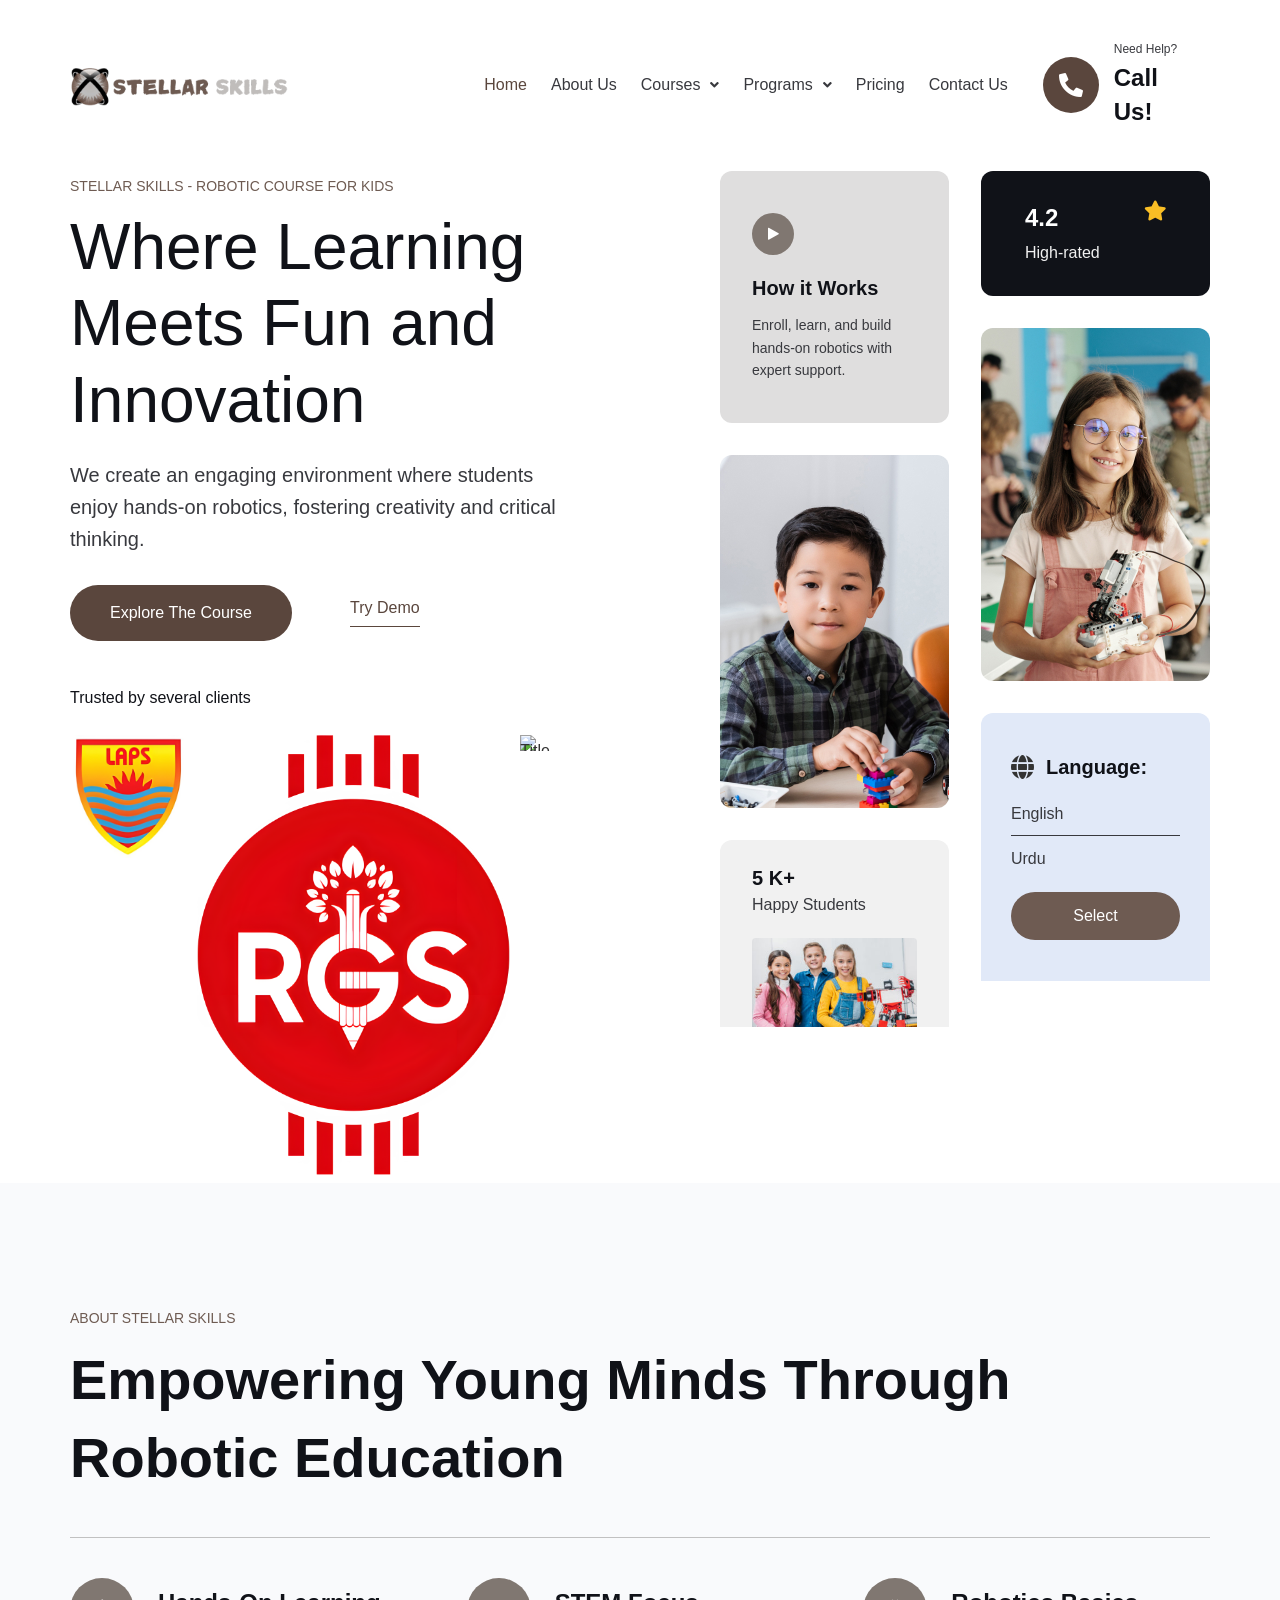
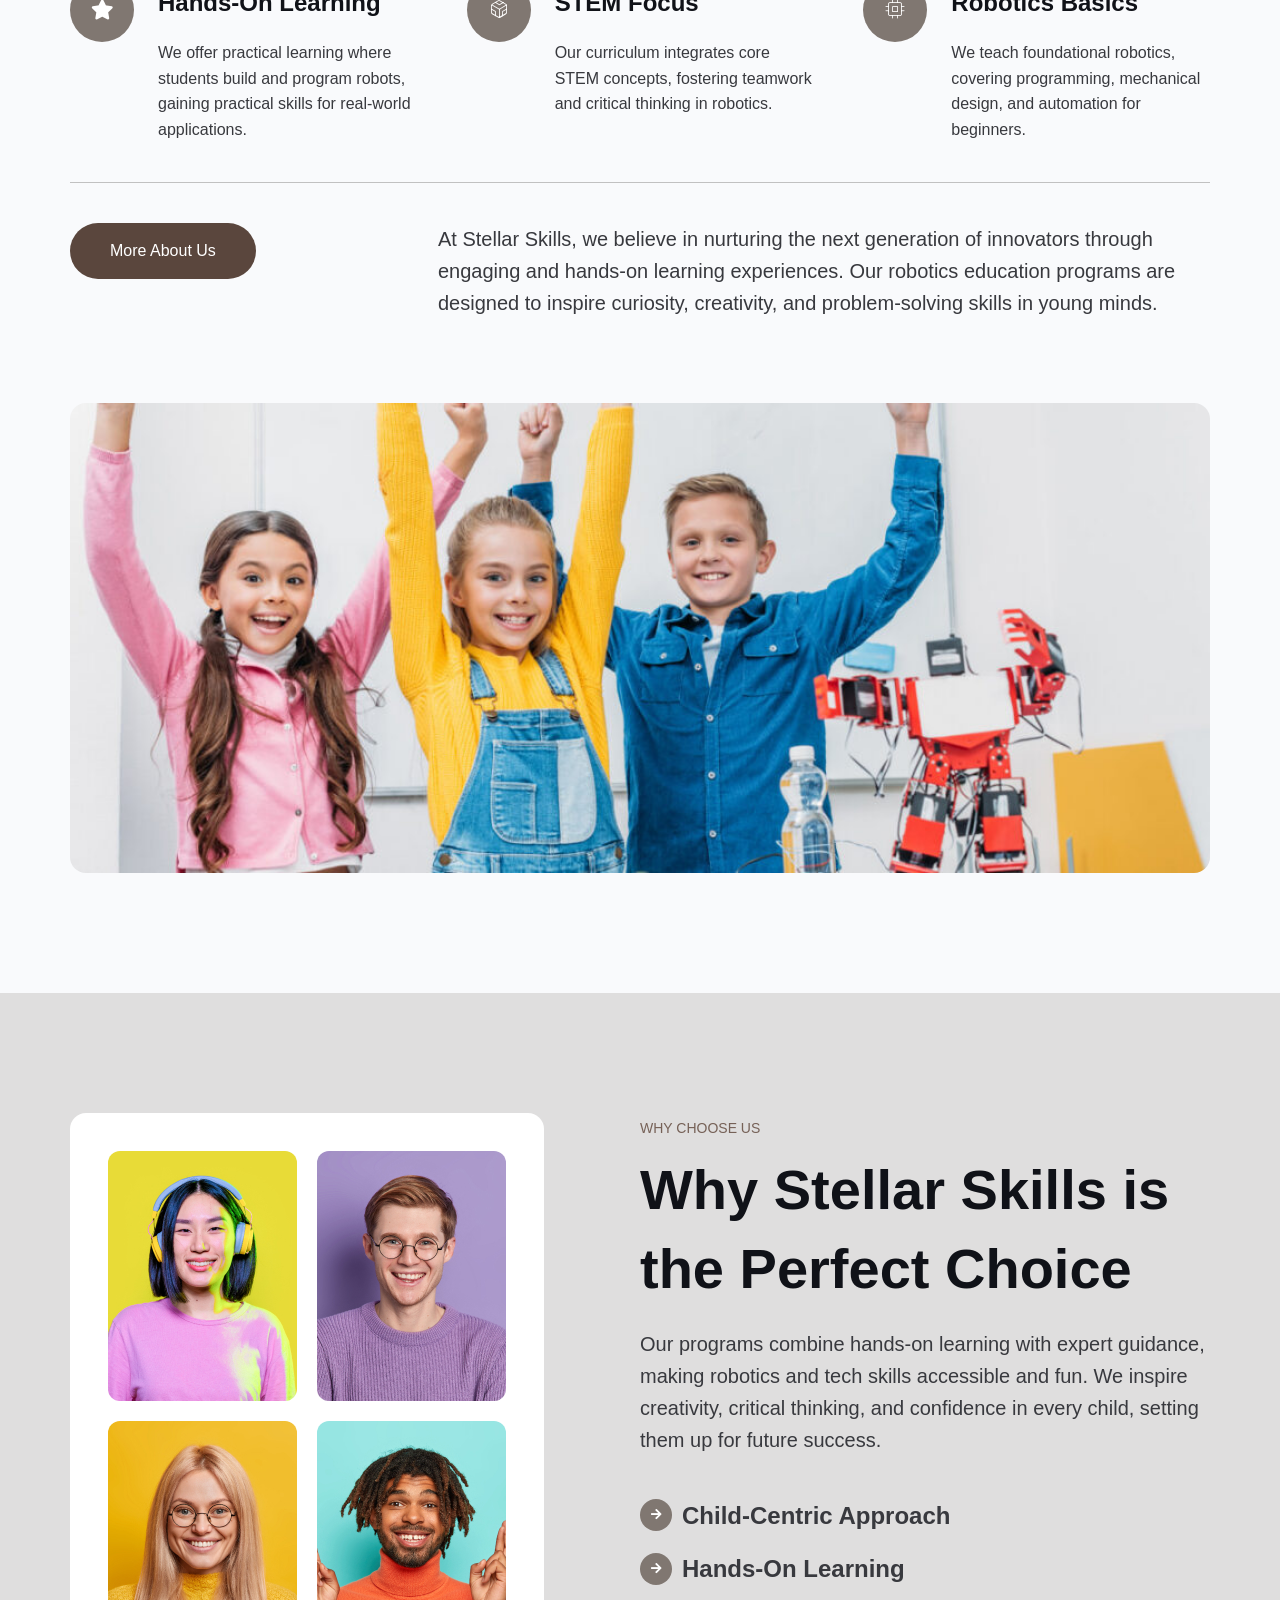
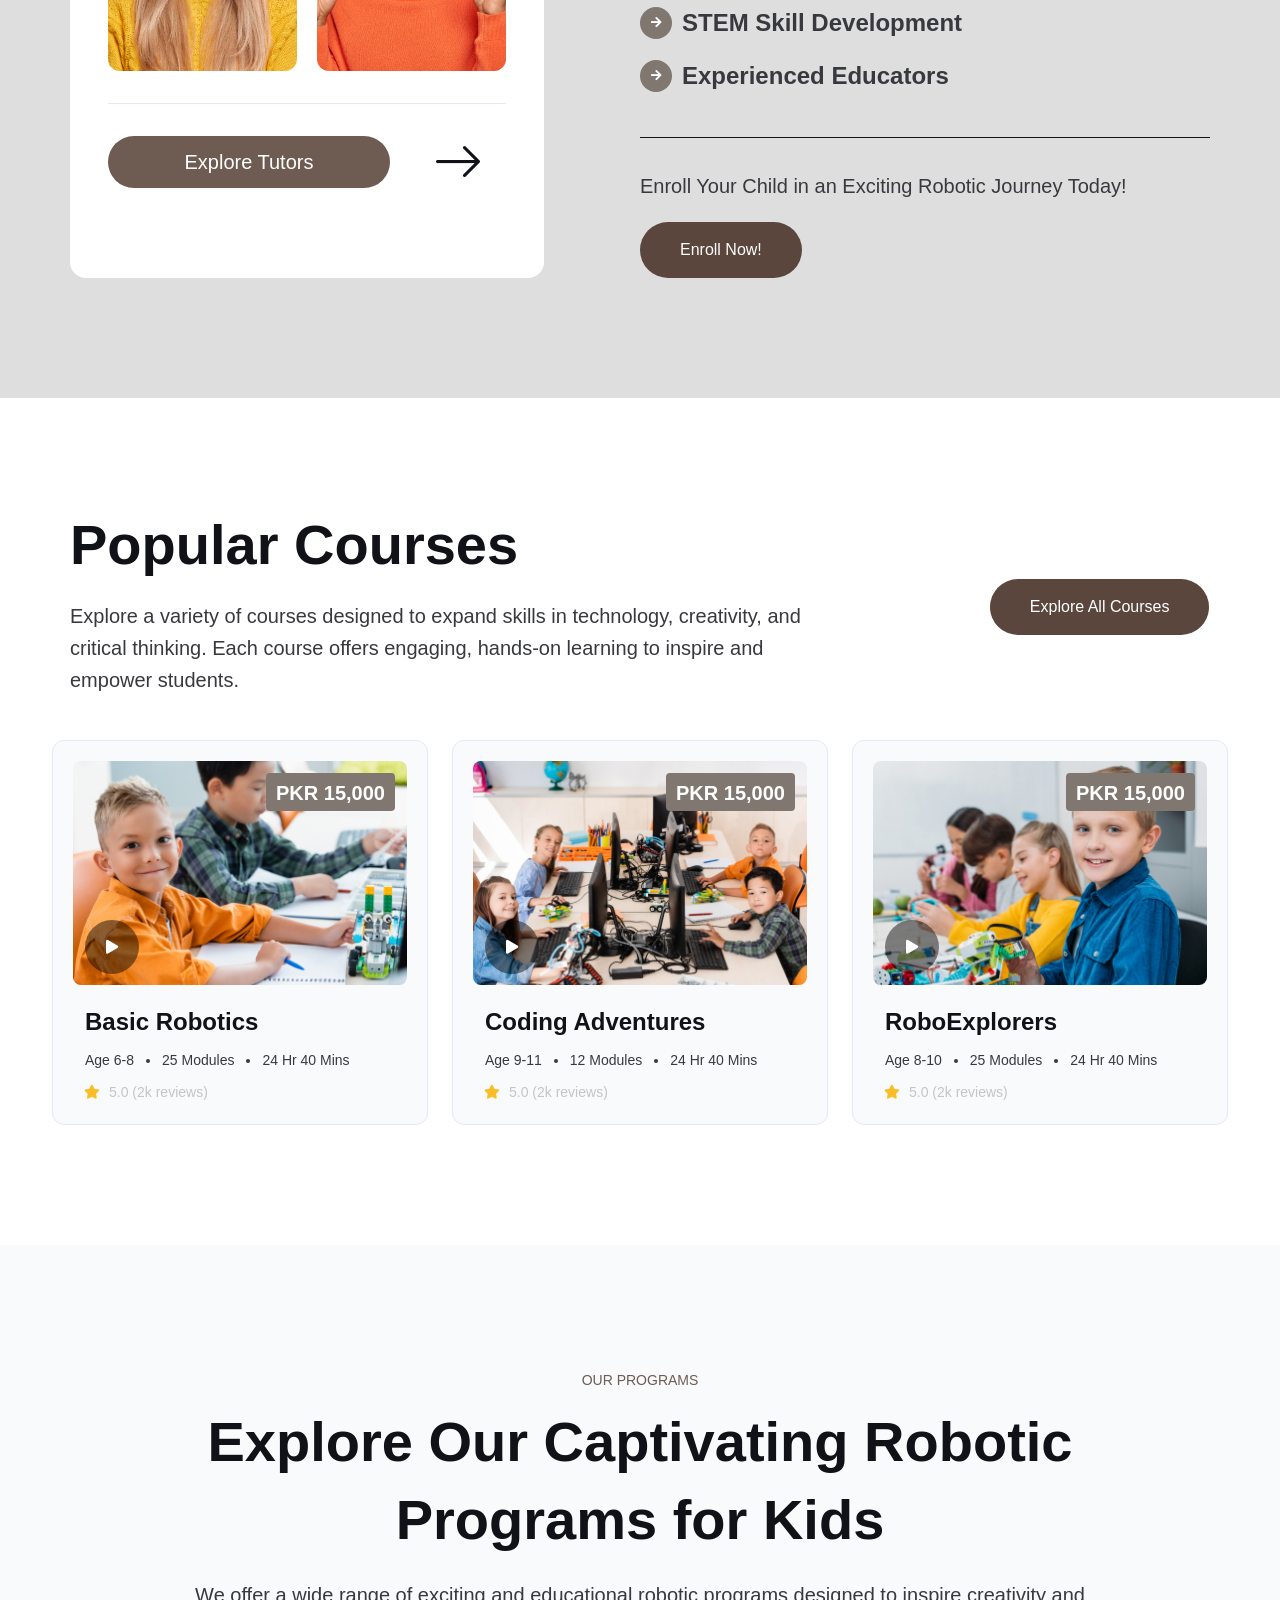
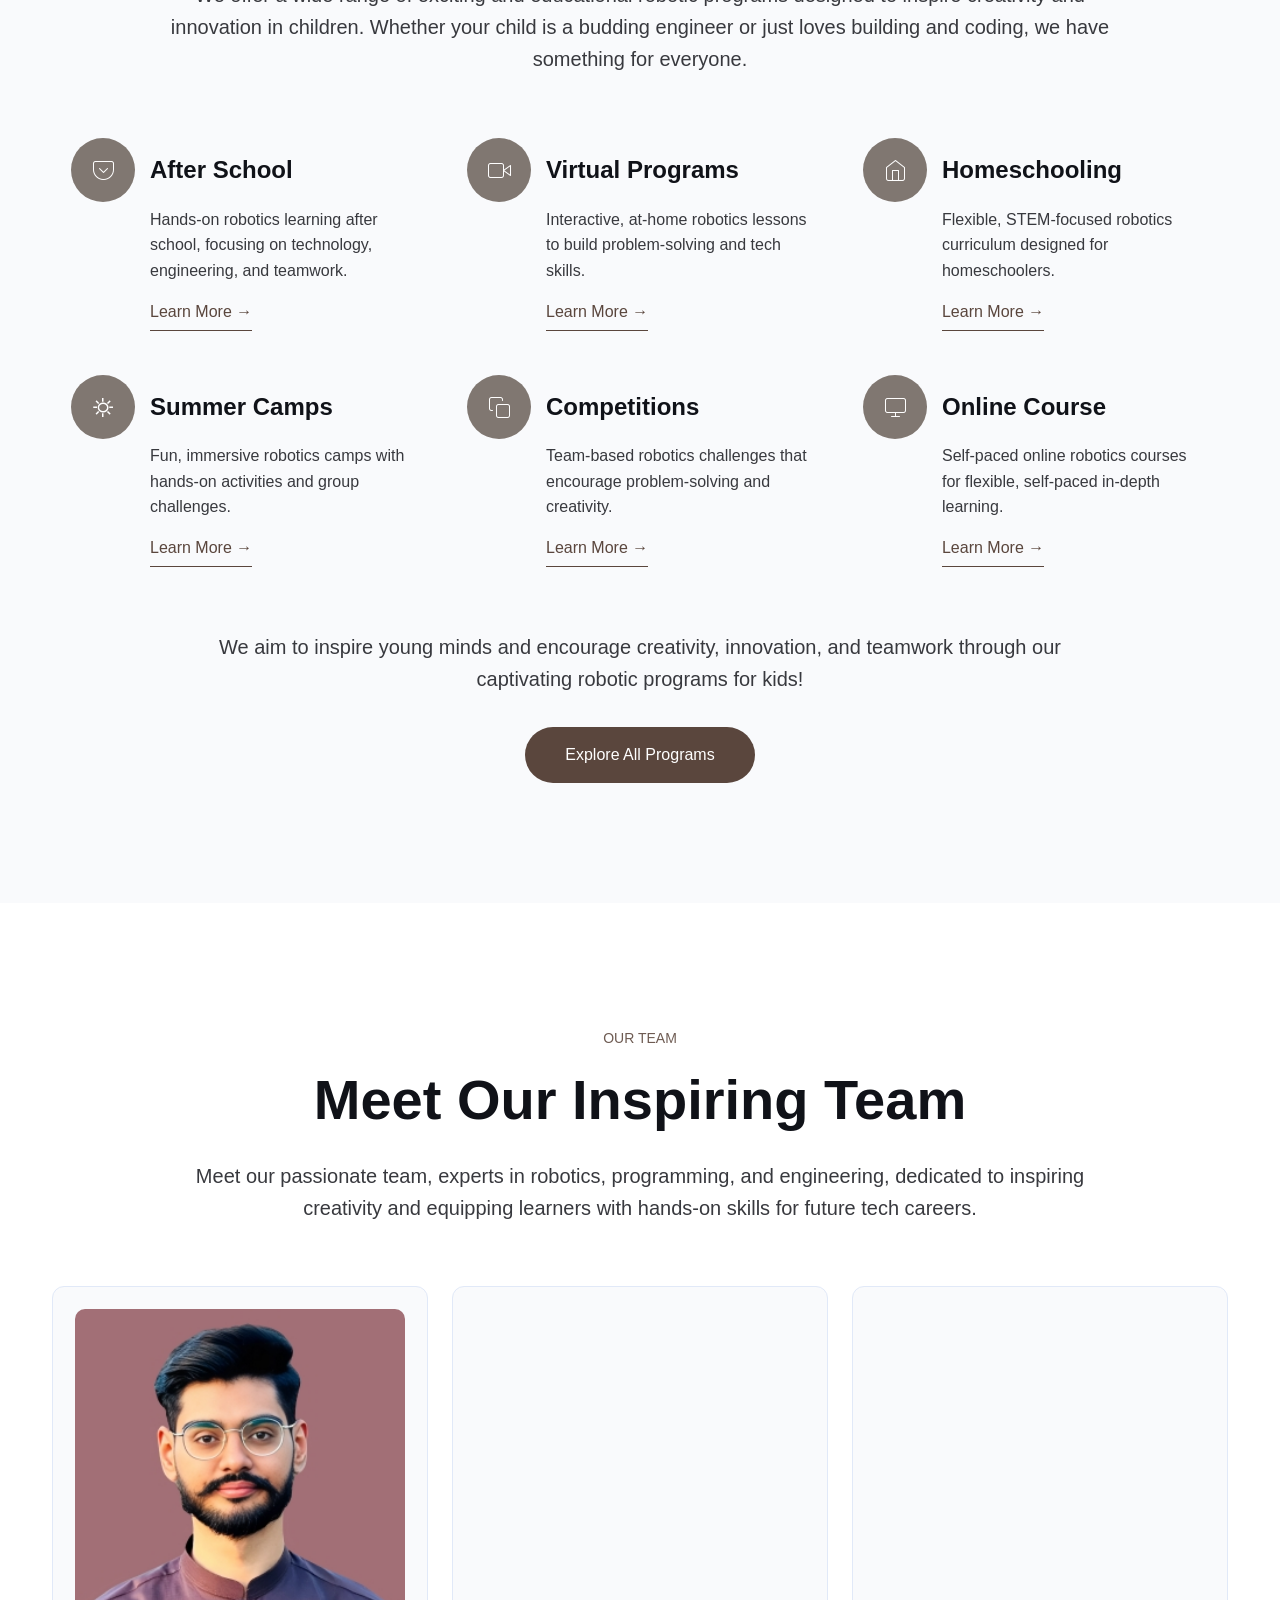
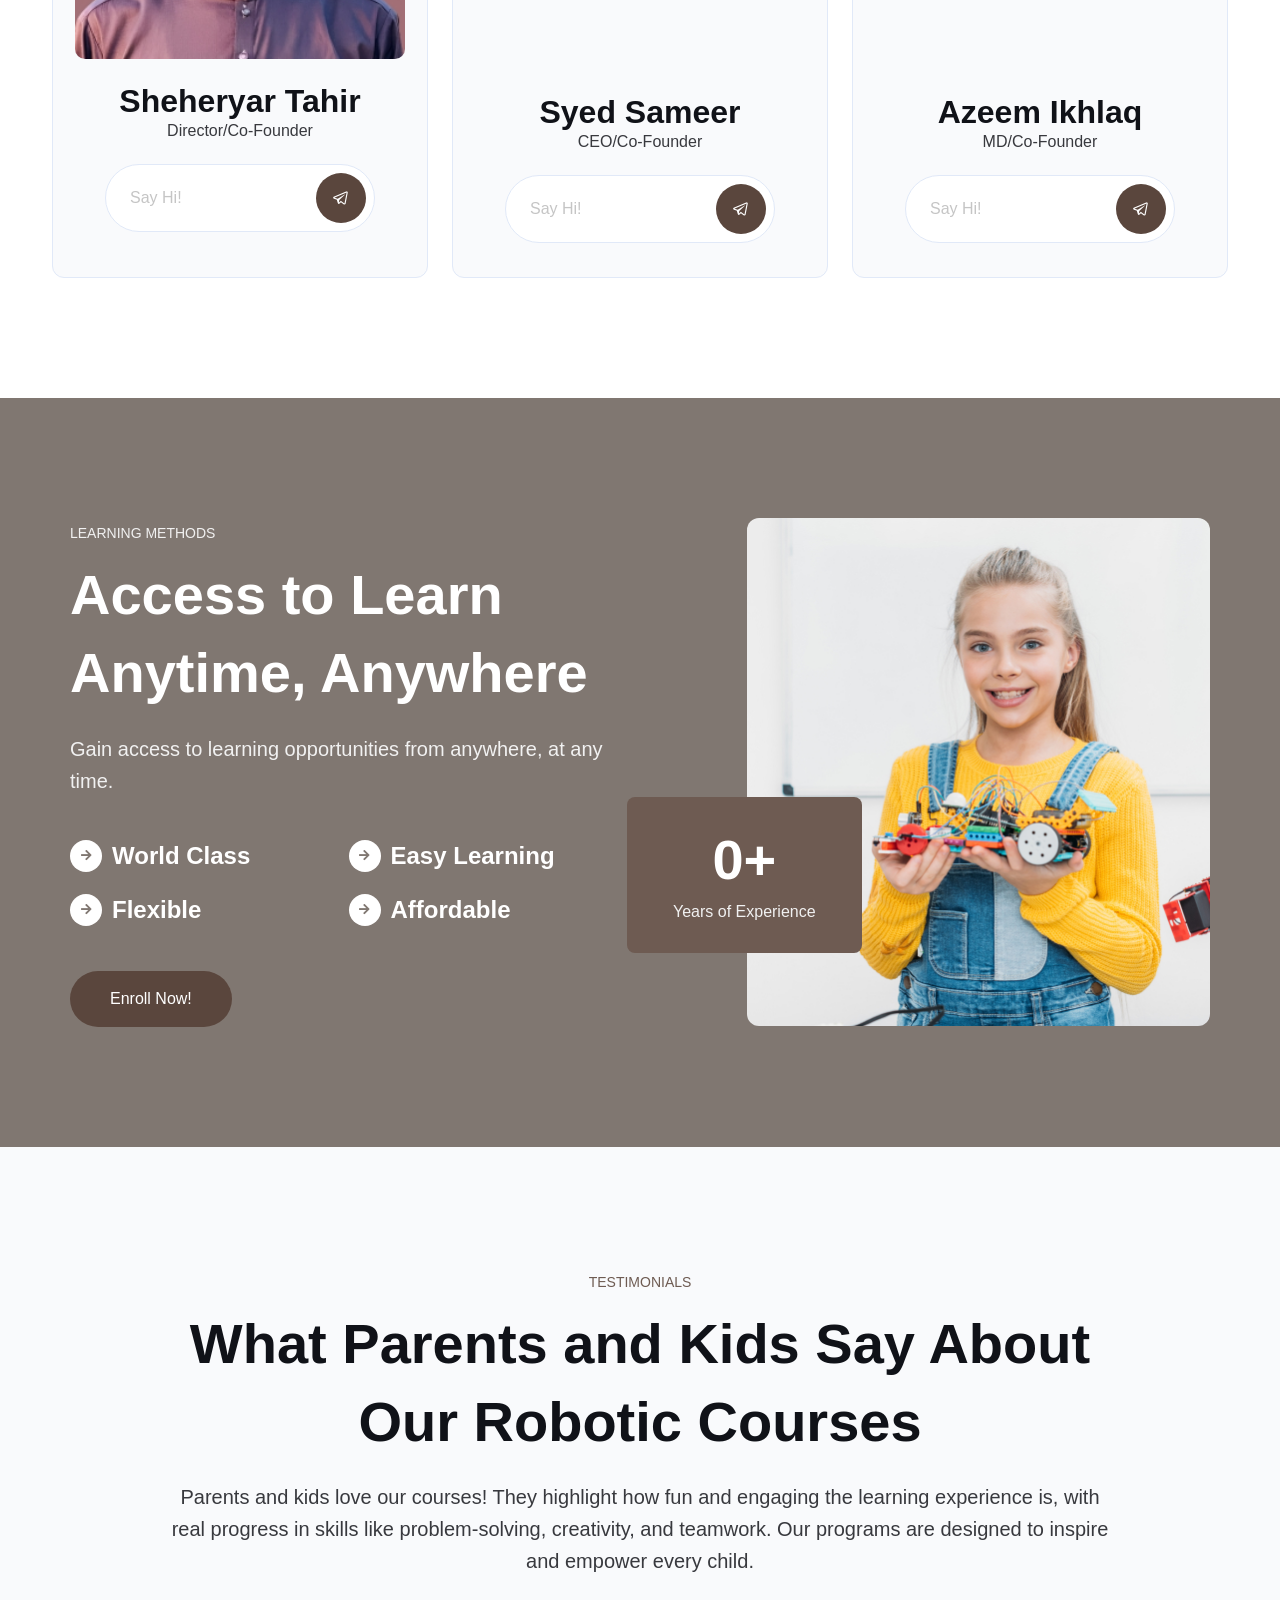
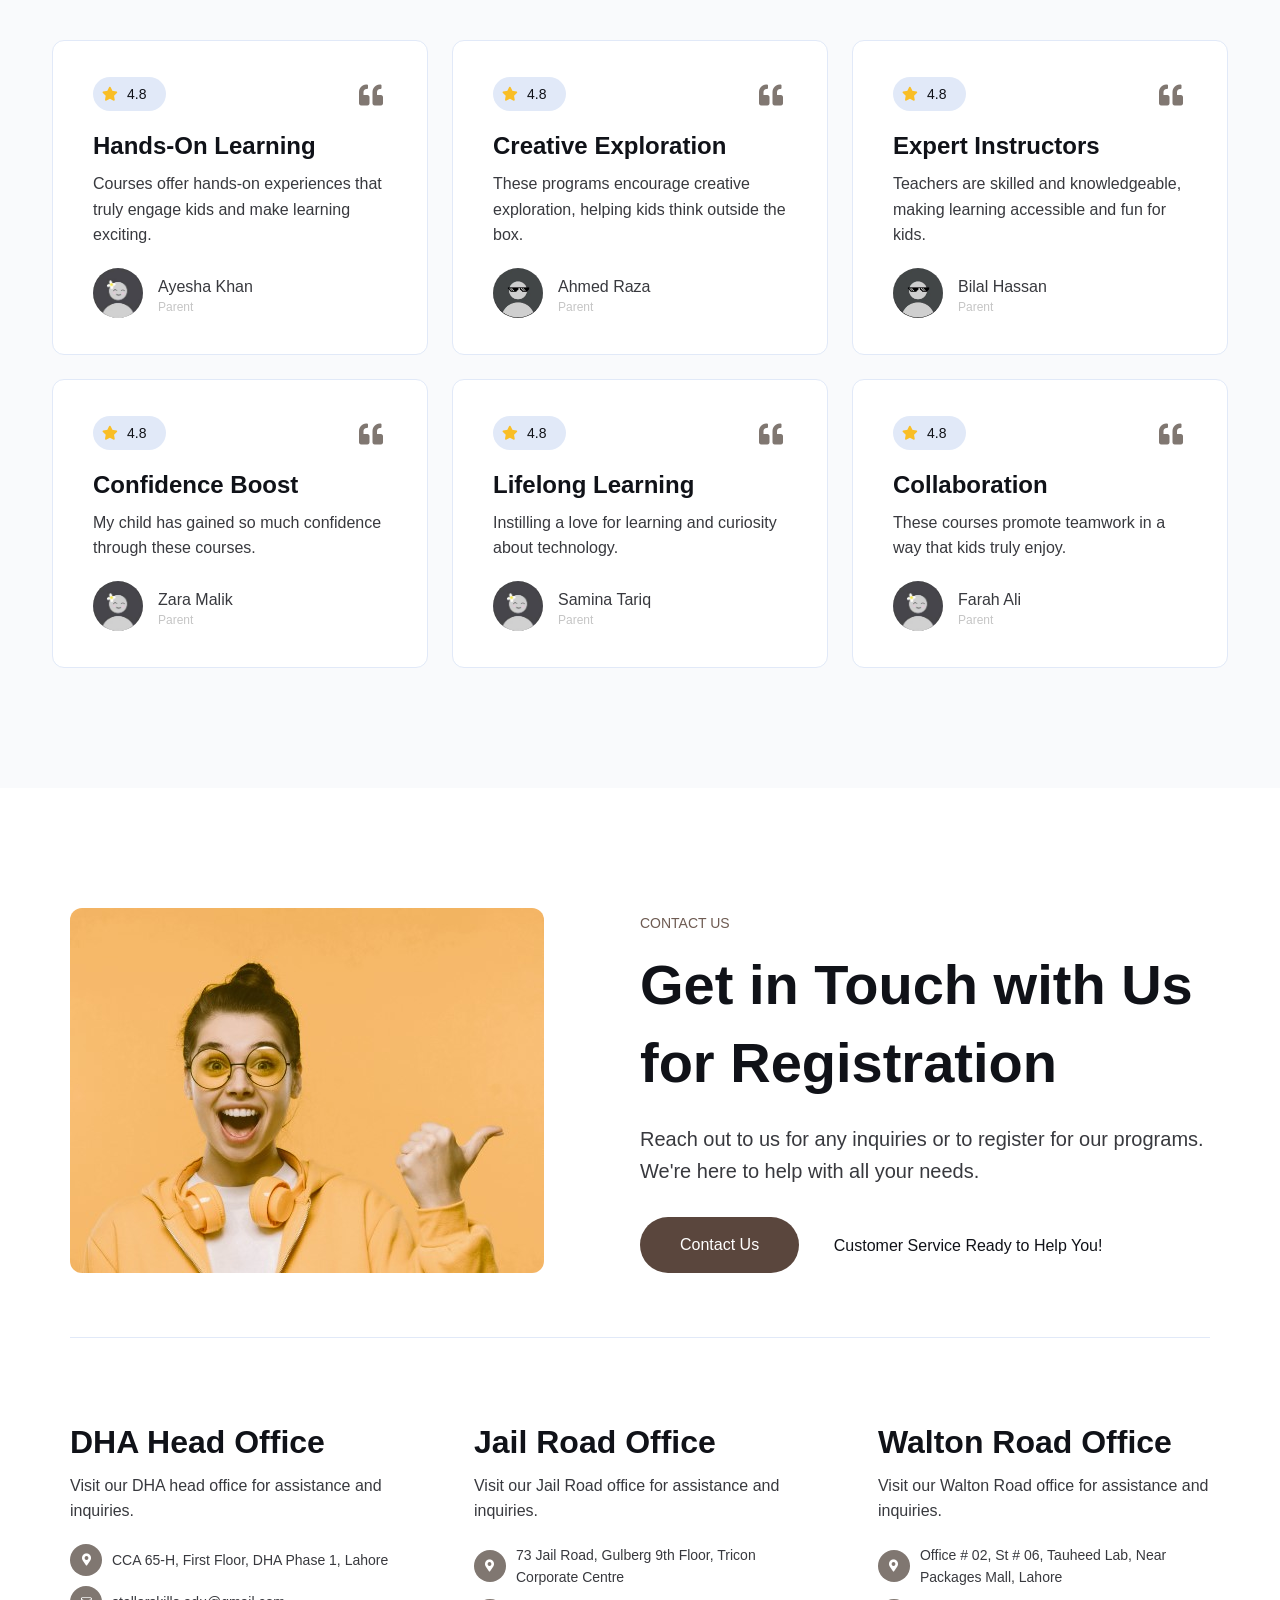
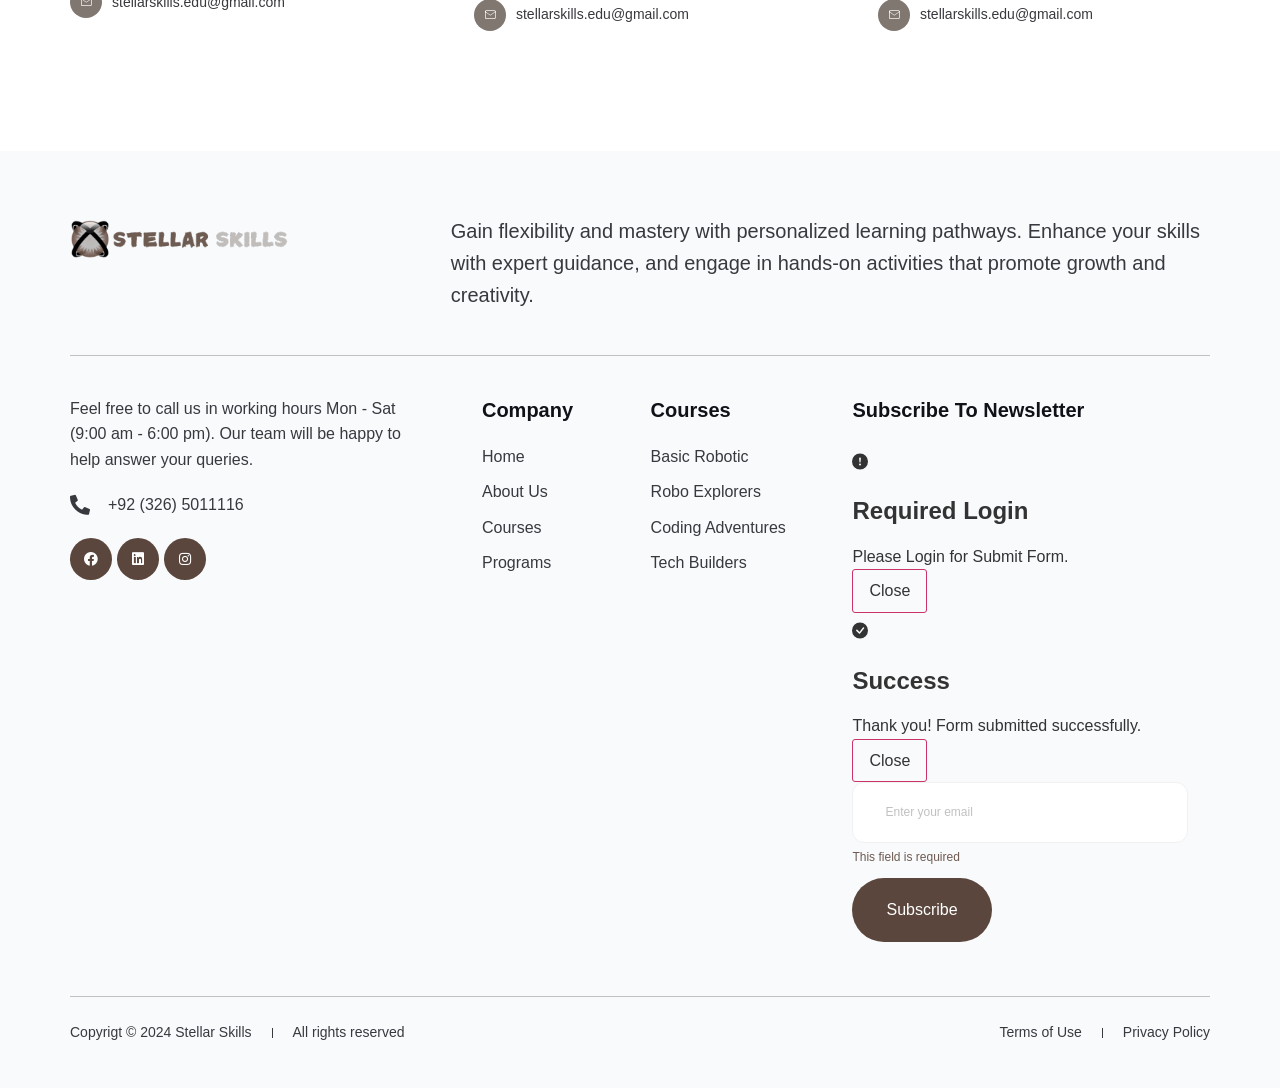
==== commit 98dd2b23: "Add files via upload" ====
--- a/index.html
+++ b/index.html
@@ -534,7 +534,7 @@
 										</style> <img width="300" height="69"
 											src="wp-content/uploads/2023/08/RoboKido-300x69.png"
 											class="attachment-medium size-medium wp-image-291" alt="" decoding="async"
-											srcset="wp-content/uploads/2023/08/RoboKido-300x69.png 300w, wp-content/uploads/2023/08/RoboKido.png 500w"
+											srcset="wp-content/uploads/2023/08/RoboKido-300x69.png 300w, wp-content/uploads/2023/08/RoboKido-300x69.png 500w"
 											sizes="(max-width: 300px) 100vw, 300px" />
 									</div>
 								</div>
@@ -563,7 +563,8 @@
 												<ul id="menu-1-dae134d" class="hfe-nav-menu">
 													<li id="menu-item-305"
 														class="menu-item menu-item-type-post_type menu-item-object-page menu-item-home current-menu-item page_item page-item-62 current_page_item parent hfe-creative-menu">
-														<a href="index.html" class="hfe-menu-item">Home</a></li>
+														<a href="index.html" class="hfe-menu-item">Home</a>
+													</li>
 													<li id="menu-item-304"
 														class="menu-item menu-item-type-post_type menu-item-object-page parent hfe-creative-menu">
 														<a href="about-us/index.html" class="hfe-menu-item">About Us</a>
@@ -579,7 +580,8 @@
 															<li id="menu-item-302"
 																class="menu-item menu-item-type-post_type menu-item-object-page hfe-creative-menu">
 																<a href="course-details/index.html"
-																	class="hfe-sub-menu-item">Course Details</a></li>
+																	class="hfe-sub-menu-item">Course Details</a>
+															</li>
 														</ul>
 													</li>
 													<li id="menu-item-301"
@@ -593,7 +595,8 @@
 															<li id="menu-item-300"
 																class="menu-item menu-item-type-post_type menu-item-object-page hfe-creative-menu">
 																<a href="program-details/index.html"
-																	class="hfe-sub-menu-item">Program Details</a></li>
+																	class="hfe-sub-menu-item">Program Details</a>
+															</li>
 														</ul>
 													</li>
 													<li id="menu-item-299"
@@ -603,7 +606,8 @@
 													<li id="menu-item-298"
 														class="menu-item menu-item-type-post_type menu-item-object-page parent hfe-creative-menu">
 														<a href="contact-us/index.html" class="hfe-menu-item">Contact
-															Us</a></li>
+															Us</a>
+													</li>
 												</ul>
 											</nav>
 										</div>
@@ -764,7 +768,7 @@
 																class="main-image c-main-image" alt="Title"
 																url="wp-content/uploads/2023/08/Logo-Client-2-300x108.png"
 																source="library"
-																srcset="wp-content/uploads/2023/08/Logo-Client-2-300x108.png 300w, wp-content/uploads/2023/08/Logo-Client-2.png 344w"
+																srcset="wp-content/uploads/2023/08/Logo-Client-2-300x108.png 300w, wp-content/uploads/2023/08/Logo-Client-2-300x108.png 344w"
 																sizes="(max-width: 300px) 100vw, 300px" /></div>
 													</div>
 												</div>
@@ -962,7 +966,7 @@
 																		src="wp-content/uploads/2023/08/satisfied-classmates-standing-next-to-robot-after-2023-04-05-22-21-17-utc-1-300x162.jpg"
 																		class="attachment-medium size-medium wp-image-42"
 																		alt=""
-																		srcset="wp-content/uploads/2023/08/satisfied-classmates-standing-next-to-robot-after-2023-04-05-22-21-17-utc-1-300x162.jpg 300w, wp-content/uploads/2023/08/satisfied-classmates-standing-next-to-robot-after-2023-04-05-22-21-17-utc-1.jpg 330w"
+																		srcset="wp-content/uploads/2023/08/satisfied-classmates-standing-next-to-robot-after-2023-04-05-22-21-17-utc-1-300x162.jpg 300w, wp-content/uploads/2023/08/satisfied-classmates-standing-next-to-robot-after-2023-04-05-22-21-17-utc-1-300x162.jpg 330w"
 																		sizes="(max-width: 300px) 100vw, 300px" />
 																</div>
 															</div>
@@ -1465,7 +1469,7 @@
 													<img loading="lazy" decoding="async" width="800" height="330"
 														src="wp-content/uploads/2023/08/happy-classmates-throwing-hands-in-air-and-rejoici-2022-12-16-19-13-41-utc-1-1024x422.jpg"
 														class="attachment-large size-large wp-image-27" alt=""
-														srcset="wp-content/uploads/2023/08/happy-classmates-throwing-hands-in-air-and-rejoici-2022-12-16-19-13-41-utc-1-1024x422.jpg 1024w, wp-content/uploads/2023/08/happy-classmates-throwing-hands-in-air-and-rejoici-2022-12-16-19-13-41-utc-1-300x124.jpg 300w, wp-content/uploads/2023/08/happy-classmates-throwing-hands-in-air-and-rejoici-2022-12-16-19-13-41-utc-1-768x317.jpg 768w, wp-content/uploads/2023/08/happy-classmates-throwing-hands-in-air-and-rejoici-2022-12-16-19-13-41-utc-1.jpg 1140w"
+														srcset="wp-content/uploads/2023/08/happy-classmates-throwing-hands-in-air-and-rejoici-2022-12-16-19-13-41-utc-1-1024x422.jpg 1024w, wp-content/uploads/2023/08/happy-classmates-throwing-hands-in-air-and-rejoici-2022-12-16-19-13-41-utc-1-1024x422.jpg 300w, wp-content/uploads/2023/08/happy-classmates-throwing-hands-in-air-and-rejoici-2022-12-16-19-13-41-utc-1-1024x422.jpg 768w, wp-content/uploads/2023/08/happy-classmates-throwing-hands-in-air-and-rejoici-2022-12-16-19-13-41-utc-1-F2.jpg 1140w"
 														sizes="(max-width: 800px) 100vw, 800px" />
 												</div>
 											</div>
@@ -1584,7 +1588,7 @@
 												data-widget_type="heading.default">
 												<div class="elementor-widget-container">
 													<p class="elementor-heading-title elementor-size-default">Explore
-														Worldwide Tutors</p>
+														Tutors</p>
 												</div>
 											</div>
 										</div>
@@ -2483,15 +2487,15 @@
 													<div
 														class="jeg-elementor-kit jkit-heading  align-center align-tablet- align-mobile- jeg_module_62_13_66ab925b67abf">
 														<div class="heading-section-title  display-inline-block">
-															<h2 class="heading-title">Our Instructors</h2>
+															<h2 class="heading-title">Our Team</h2>
 														</div>
 														<h3 class="heading-section-subtitle  style-color">Meet Our
-															Inspiring Robotic Course Instructors</h3>
+															Inspiring Team</h3>
 														<div class="heading-section-description">
-															<p>Our dedicated team of educators and experts fosters
-																creativity and innovation in students, providing
-																engaging learning experiences in robotics and
-																technology.</p>
+															<p>Meet our passionate team, experts in robotics,
+																programming, and engineering, dedicated to inspiring
+																creativity and equipping learners with hands-on skills
+																for future tech careers.</p>
 														</div>
 													</div>
 												</div>
@@ -2527,9 +2531,9 @@
 													<div
 														class="jeg-elementor-kit jkit-heading  align-center align-tablet- align-mobile- jeg_module_62_14_66ab925b6a0ac">
 														<div class="heading-section-title  display-inline-block">
-															<p class="heading-title">Syed Sameer</p>
-														</div>
-														<p class="heading-section-subtitle  style-color">CEO/Co-Founder
+															<p class="heading-title">Sheheryar Tahir</p>
+														</div>
+														<p class="heading-section-subtitle  style-color">Director/Co-Founder
 														</p>
 													</div>
 												</div>
@@ -2584,9 +2588,9 @@
 													<div
 														class="jeg-elementor-kit jkit-heading  align-center align-tablet- align-mobile- jeg_module_62_15_66ab925b6c228">
 														<div class="heading-section-title  display-inline-block">
-															<p class="heading-title">Azeem Ikhlaq</p>
-														</div>
-														<p class="heading-section-subtitle  style-color">MD/Co-Founder
+															<p class="heading-title">Syed Sameer</p>
+														</div>
+														<p class="heading-section-subtitle  style-color">CEO/Co-Founder
 														</p>
 													</div>
 												</div>
@@ -2641,10 +2645,9 @@
 													<div
 														class="jeg-elementor-kit jkit-heading  align-center align-tablet- align-mobile- jeg_module_62_16_66ab925b6e4f3">
 														<div class="heading-section-title  display-inline-block">
-															<p class="heading-title">Sibgha Munir</p>
-														</div>
-														<p class="heading-section-subtitle  style-color">Robotics
-															Instructor</p>
+															<p class="heading-title">Azeem Ikhlaq</p>
+														</div>
+														<p class="heading-section-subtitle  style-color">MD/Co-Founder</p>
 													</div>
 												</div>
 											</div>
@@ -3669,10 +3672,10 @@
 													<div
 														class="jeg-elementor-kit jkit-heading  align-left align-tablet- align-mobile- jeg_module_62_27_66ab925bb1c71">
 														<div class="heading-section-title  display-inline-block">
-															<h4 class="heading-title">Walton Road Office</h4>
+															<h4 class="heading-title">DHA Head Office</h4>
 														</div>
 														<p class="heading-section-subtitle  style-color">Visit our
-															Walton Road office for assistance and inquiries.</p>
+															DHA head office for assistance and inquiries.</p>
 													</div>
 												</div>
 											</div>
@@ -3692,8 +3695,7 @@
 
 															<p class="elementor-icon-box-title">
 																<span>
-																	Office # 02, St # 06, Tauheed Lab, Near Packages
-																	Mall, Lahore </span>
+																	CCA 65-H, First Floor, DHA Phase 1, Lahore </span>
 															</p>
 
 
@@ -3809,9 +3811,9 @@
 													<div
 														class="jeg-elementor-kit jkit-heading  align-left align-tablet- align-mobile- jeg_module_62_29_66ab925bb6320">
 														<div class="heading-section-title  display-inline-block">
-															<h4 class="heading-title">DHA Office</h4>
-														</div>
-														<p class="heading-section-subtitle  style-color">Visit our DHA
+															<h4 class="heading-title">Walton Road Office</h4>
+														</div>
+														<p class="heading-section-subtitle  style-color">Visit our Walton Road
 															office for assistance and inquiries.</p>
 													</div>
 												</div>
@@ -3832,8 +3834,8 @@
 
 															<p class="elementor-icon-box-title">
 																<span>
-																	CP - 83, Raya Fairways Commercial, DHA Phase 6,
-																	Lahore </span>
+																	Office # 02, St # 06, Tauheed Lab, Near Packages
+																	Mall, Lahore </span>
 															</p>
 
 
@@ -3903,7 +3905,7 @@
 																src="wp-content/uploads/2023/08/RoboKido-300x69.png"
 																class="attachment-medium size-medium wp-image-291"
 																alt="" decoding="async"
-																srcset="wp-content/uploads/2023/08/RoboKido-300x69.png 300w, wp-content/uploads/2023/08/RoboKido.png 500w"
+																srcset="wp-content/uploads/2023/08/RoboKido-300x69.png 300w, wp-content/uploads/2023/08/RoboKido-300x69.png 500w"
 																sizes="(max-width: 300px) 100vw, 300px" />
 														</div>
 													</div>
@@ -4273,7 +4275,7 @@
 															</style>
 															<div class="elementor-social-icons-wrapper elementor-grid">
 																<span class="elementor-grid-item">
-																	<a href="https://www.facebook.com/56Aze/"
+																	<a href="https://www.facebook.com/StellarSkills/"
 																		class="elementor-icon elementor-social-icon elementor-social-icon-facebook elementor-repeater-item-7798d3d"
 																		target="_blank">
 																		<span
@@ -4688,12 +4690,12 @@
 																<li
 																	class="elementor-icon-list-item elementor-inline-item">
 																	<span class="elementor-icon-list-text">Copyrigt ©
-																		2023 Stellar Skills</span>
+																		2024 Stellar Skills</span>
 																</li>
 																<li
 																	class="elementor-icon-list-item elementor-inline-item">
-																	<span class="elementor-icon-list-text">Design by
-																		Syed Sameer Hussain</span>
+																	<span class="elementor-icon-list-text">All rights
+																		reserved</span>
 																</li>
 															</ul>
 														</div>
@@ -4799,7 +4801,6 @@
 	<script src="wp-content/plugins/elementor/assets/lib/jquery-numerator/jquery-numerator.min3958.js?ver=0.2.1"
 		id="jquery-numerator-js"></script>
 </body>
-
 <!-- Mirrored from robokido.tokotema.com/ by HTTrack Website Copier/3.x [XR&CO'2014], Fri, 02 Aug 2024 12:51:16 GMT -->
 
 </html>
--- a/wp-content/uploads/elementor/css/post-96715.css
+++ b/wp-content/uploads/elementor/css/post-96715.css
@@ -0,0 +1 @@
+.elementor-kit-9{--e-global-color-primary:#101218;--e-global-color-secondary:#6e5b52;--e-global-color-text:#38393E;--e-global-color-accent:#5a463d;--e-global-color-7e5e946:#766157;--e-global-color-eef325d:#807771;--e-global-color-8828723:#bca4a0;--e-global-color-5946c07:#E1E9F8;--e-global-color-ded3d61:#dfdede;--e-global-color-97da202:#C9EEFF;--e-global-color-7dc0886:#6e5b52;--e-global-color-0604b5d:#F9BE25;--e-global-color-709fb01:#C5C5C5;--e-global-color-bdd0b79:#F1F1F1;--e-global-color-8a510c8:#C1C1C1;--e-global-color-98555b5:#E1E9F8;--e-global-color-79065ed:#F9FAFC;--e-global-color-9ab10af:#FFFFFF;--e-global-color-c8628c5:#1B1F2C;--e-global-color-ef99535:#00000075;--e-global-color-5d5fe1f:#FFFFFF00;--e-global-typography-primary-font-family:"Rubik";--e-global-typography-primary-font-weight:600;--e-global-typography-secondary-font-family:"Rubik";--e-global-typography-secondary-font-weight:400;--e-global-typography-text-font-family:"Rubik";--e-global-typography-text-font-weight:400;--e-global-typography-accent-font-family:"Rubik";--e-global-typography-accent-font-weight:500;--e-global-typography-0c7755f-font-family:"Rubik";--e-global-typography-0c7755f-font-size:6rem;--e-global-typography-0c7755f-font-weight:500;--e-global-typography-0c7755f-line-height:1.2em;--e-global-typography-c4b3700-font-family:"Rubik";--e-global-typography-c4b3700-font-size:4.75rem;--e-global-typography-c4b3700-font-weight:500;--e-global-typography-c4b3700-line-height:1.2em;--e-global-typography-08d4d58-font-family:"Rubik";--e-global-typography-08d4d58-font-size:4rem;--e-global-typography-08d4d58-font-weight:500;--e-global-typography-08d4d58-line-height:1.2em;--e-global-typography-eee1ee4-font-family:"Rubik";--e-global-typography-eee1ee4-font-size:3.5rem;--e-global-typography-eee1ee4-font-weight:600;--e-global-typography-eee1ee4-line-height:1.4em;--e-global-typography-182175f-font-family:"Rubik";--e-global-typography-182175f-font-size:3rem;--e-global-typography-182175f-font-weight:600;--e-global-typography-182175f-line-height:1.4em;--e-global-typography-5a2e695-font-family:"Rubik";--e-global-typography-5a2e695-font-size:2.5rem;--e-global-typography-5a2e695-font-weight:600;--e-global-typography-5a2e695-line-height:1.4em;--e-global-typography-deabe93-font-family:"Rubik";--e-global-typography-deabe93-font-size:2rem;--e-global-typography-deabe93-font-weight:600;--e-global-typography-deabe93-line-height:1.4em;--e-global-typography-2383e74-font-family:"Rubik";--e-global-typography-2383e74-font-size:1.5rem;--e-global-typography-2383e74-font-weight:600;--e-global-typography-2383e74-line-height:1.4em;--e-global-typography-6496873-font-family:"Rubik";--e-global-typography-6496873-font-size:1.25rem;--e-global-typography-6496873-font-weight:600;--e-global-typography-6496873-line-height:1.4em;--e-global-typography-5c7ffa3-font-family:"Rubik";--e-global-typography-5c7ffa3-font-size:0.875rem;--e-global-typography-5c7ffa3-font-weight:500;--e-global-typography-5c7ffa3-text-transform:uppercase;--e-global-typography-5c7ffa3-line-height:1em;--e-global-typography-e81dc9a-font-family:"Rubik";--e-global-typography-e81dc9a-font-size:1.25rem;--e-global-typography-e81dc9a-font-weight:400;--e-global-typography-e81dc9a-line-height:1.6em;--e-global-typography-ee6fe6b-font-family:"Rubik";--e-global-typography-ee6fe6b-font-size:1rem;--e-global-typography-ee6fe6b-font-weight:400;--e-global-typography-ee6fe6b-line-height:1.6em;--e-global-typography-7e86f2f-font-family:"Rubik";--e-global-typography-7e86f2f-font-size:0.875rem;--e-global-typography-7e86f2f-font-weight:400;--e-global-typography-7e86f2f-line-height:1.6em;--e-global-typography-aa1970c-font-family:"Rubik";--e-global-typography-aa1970c-font-size:0.75rem;--e-global-typography-aa1970c-font-weight:400;--e-global-typography-aa1970c-line-height:1.2em;--e-global-typography-794017b-font-family:"Rubik";--e-global-typography-794017b-font-size:0.657rem;--e-global-typography-794017b-font-weight:400;--e-global-typography-794017b-line-height:1.2em;--e-global-typography-534e0d0-font-family:"Rubik";--e-global-typography-534e0d0-font-size:1rem;--e-global-typography-534e0d0-font-weight:500;--e-global-typography-534e0d0-line-height:1em;--e-global-typography-b840f72-font-family:"Rubik";--e-global-typography-b840f72-font-size:1rem;--e-global-typography-b840f72-font-weight:500;--e-global-typography-b840f72-line-height:1em;font-family:var( --e-global-typography-ee6fe6b-font-family ), Sans-serif;font-size:var( --e-global-typography-ee6fe6b-font-size );font-weight:var( --e-global-typography-ee6fe6b-font-weight );line-height:var( --e-global-typography-ee6fe6b-line-height );letter-spacing:var( --e-global-typography-ee6fe6b-letter-spacing );word-spacing:var( --e-global-typography-ee6fe6b-word-spacing );}.elementor-kit-9 h1{font-family:var( --e-global-typography-eee1ee4-font-family ), Sans-serif;font-size:var( --e-global-typography-eee1ee4-font-size );font-weight:var( --e-global-typography-eee1ee4-font-weight );line-height:var( --e-global-typography-eee1ee4-line-height );letter-spacing:var( --e-global-typography-eee1ee4-letter-spacing );word-spacing:var( --e-global-typography-eee1ee4-word-spacing );}.elementor-kit-9 h2{font-family:var( --e-global-typography-182175f-font-family ), Sans-serif;font-size:var( --e-global-typography-182175f-font-size );font-weight:var( --e-global-typography-182175f-font-weight );line-height:var( --e-global-typography-182175f-line-height );letter-spacing:var( --e-global-typography-182175f-letter-spacing );word-spacing:var( --e-global-typography-182175f-word-spacing );}.elementor-kit-9 h3{font-family:var( --e-global-typography-5a2e695-font-family ), Sans-serif;font-size:var( --e-global-typography-5a2e695-font-size );font-weight:var( --e-global-typography-5a2e695-font-weight );line-height:var( --e-global-typography-5a2e695-line-height );letter-spacing:var( --e-global-typography-5a2e695-letter-spacing );word-spacing:var( --e-global-typography-5a2e695-word-spacing );}.elementor-kit-9 h4{font-family:var( --e-global-typography-deabe93-font-family ), Sans-serif;font-size:var( --e-global-typography-deabe93-font-size );font-weight:var( --e-global-typography-deabe93-font-weight );line-height:var( --e-global-typography-deabe93-line-height );letter-spacing:var( --e-global-typography-deabe93-letter-spacing );word-spacing:var( --e-global-typography-deabe93-word-spacing );}.elementor-kit-9 h5{font-family:var( --e-global-typography-2383e74-font-family ), Sans-serif;font-size:var( --e-global-typography-2383e74-font-size );font-weight:var( --e-global-typography-2383e74-font-weight );line-height:var( --e-global-typography-2383e74-line-height );letter-spacing:var( --e-global-typography-2383e74-letter-spacing );word-spacing:var( --e-global-typography-2383e74-word-spacing );}.elementor-kit-9 h6{font-family:var( --e-global-typography-6496873-font-family ), Sans-serif;font-size:var( --e-global-typography-6496873-font-size );font-weight:var( --e-global-typography-6496873-font-weight );line-height:var( --e-global-typography-6496873-line-height );letter-spacing:var( --e-global-typography-6496873-letter-spacing );word-spacing:var( --e-global-typography-6496873-word-spacing );}.elementor-kit-9 button,.elementor-kit-9 input[type="button"],.elementor-kit-9 input[type="submit"],.elementor-kit-9 .elementor-button{font-family:var( --e-global-typography-b840f72-font-family ), Sans-serif;font-size:var( --e-global-typography-b840f72-font-size );font-weight:var( --e-global-typography-b840f72-font-weight );line-height:var( --e-global-typography-b840f72-line-height );letter-spacing:var( --e-global-typography-b840f72-letter-spacing );word-spacing:var( --e-global-typography-b840f72-word-spacing );color:var( --e-global-color-9ab10af );background-color:var( --e-global-color-accent );border-style:none;border-radius:100px 100px 100px 100px;}.elementor-kit-9 button:hover,.elementor-kit-9 button:focus,.elementor-kit-9 input[type="button"]:hover,.elementor-kit-9 input[type="button"]:focus,.elementor-kit-9 input[type="submit"]:hover,.elementor-kit-9 input[type="submit"]:focus,.elementor-kit-9 .elementor-button:hover,.elementor-kit-9 .elementor-button:focus{color:var( --e-global-color-9ab10af );background-color:var( --e-global-color-7e5e946 );border-style:none;}.elementor-section.elementor-section-boxed > .elementor-container{max-width:1140px;}.e-con{--container-max-width:1140px;}.elementor-widget:not(:last-child){margin-block-end:20px;}.elementor-element{--widgets-spacing:20px 20px;}{}h1.entry-title{display:var(--page-title-display);}.site-header{padding-inline-end:0px;padding-inline-start:0px;}@media(max-width:1024px){.elementor-kit-9{--e-global-typography-0c7755f-font-size:4.11rem;--e-global-typography-c4b3700-font-size:3.653rem;--e-global-typography-08d4d58-font-size:3.247rem;--e-global-typography-eee1ee4-font-size:2.887rem;--e-global-typography-182175f-font-size:2.566rem;--e-global-typography-5a2e695-font-size:2.281rem;--e-global-typography-deabe93-font-size:2rem;--e-global-typography-2383e74-font-size:1.2rem;--e-global-typography-6496873-font-size:1rem;--e-global-typography-5c7ffa3-font-size:0.875rem;--e-global-typography-e81dc9a-font-size:1rem;--e-global-typography-ee6fe6b-font-size:0.875rem;--e-global-typography-7e86f2f-font-size:0.75rem;--e-global-typography-aa1970c-font-size:0.657rem;--e-global-typography-794017b-font-size:0.625rem;--e-global-typography-534e0d0-font-size:0.875rem;--e-global-typography-b840f72-font-size:0.875rem;font-size:var( --e-global-typography-ee6fe6b-font-size );line-height:var( --e-global-typography-ee6fe6b-line-height );letter-spacing:var( --e-global-typography-ee6fe6b-letter-spacing );word-spacing:var( --e-global-typography-ee6fe6b-word-spacing );}.elementor-kit-9 h1{font-size:var( --e-global-typography-eee1ee4-font-size );line-height:var( --e-global-typography-eee1ee4-line-height );letter-spacing:var( --e-global-typography-eee1ee4-letter-spacing );word-spacing:var( --e-global-typography-eee1ee4-word-spacing );}.elementor-kit-9 h2{font-size:var( --e-global-typography-182175f-font-size );line-height:var( --e-global-typography-182175f-line-height );letter-spacing:var( --e-global-typography-182175f-letter-spacing );word-spacing:var( --e-global-typography-182175f-word-spacing );}.elementor-kit-9 h3{font-size:var( --e-global-typography-5a2e695-font-size );line-height:var( --e-global-typography-5a2e695-line-height );letter-spacing:var( --e-global-typography-5a2e695-letter-spacing );word-spacing:var( --e-global-typography-5a2e695-word-spacing );}.elementor-kit-9 h4{font-size:var( --e-global-typography-deabe93-font-size );line-height:var( --e-global-typography-deabe93-line-height );letter-spacing:var( --e-global-typography-deabe93-letter-spacing );word-spacing:var( --e-global-typography-deabe93-word-spacing );}.elementor-kit-9 h5{font-size:var( --e-global-typography-2383e74-font-size );line-height:var( --e-global-typography-2383e74-line-height );letter-spacing:var( --e-global-typography-2383e74-letter-spacing );word-spacing:var( --e-global-typography-2383e74-word-spacing );}.elementor-kit-9 h6{font-size:var( --e-global-typography-6496873-font-size );line-height:var( --e-global-typography-6496873-line-height );letter-spacing:var( --e-global-typography-6496873-letter-spacing );word-spacing:var( --e-global-typography-6496873-word-spacing );}.elementor-kit-9 button,.elementor-kit-9 input[type="button"],.elementor-kit-9 input[type="submit"],.elementor-kit-9 .elementor-button{font-size:var( --e-global-typography-b840f72-font-size );line-height:var( --e-global-typography-b840f72-line-height );letter-spacing:var( --e-global-typography-b840f72-letter-spacing );word-spacing:var( --e-global-typography-b840f72-word-spacing );}.elementor-section.elementor-section-boxed > .elementor-container{max-width:1024px;}.e-con{--container-max-width:1024px;}}@media(max-width:767px){.elementor-kit-9{--e-global-typography-0c7755f-font-size:4.11rem;--e-global-typography-c4b3700-font-size:3.653rem;--e-global-typography-08d4d58-font-size:3.247rem;--e-global-typography-eee1ee4-font-size:2.887rem;--e-global-typography-182175f-font-size:2.566rem;--e-global-typography-5a2e695-font-size:2.281rem;--e-global-typography-deabe93-font-size:2rem;--e-global-typography-2383e74-font-size:1.2rem;--e-global-typography-6496873-font-size:1rem;--e-global-typography-5c7ffa3-font-size:0.875rem;--e-global-typography-e81dc9a-font-size:1rem;--e-global-typography-ee6fe6b-font-size:0.875rem;--e-global-typography-7e86f2f-font-size:0.75rem;--e-global-typography-aa1970c-font-size:0.657rem;--e-global-typography-794017b-font-size:0.625rem;--e-global-typography-534e0d0-font-size:0.875rem;--e-global-typography-b840f72-font-size:0.875rem;font-size:var( --e-global-typography-ee6fe6b-font-size );line-height:var( --e-global-typography-ee6fe6b-line-height );letter-spacing:var( --e-global-typography-ee6fe6b-letter-spacing );word-spacing:var( --e-global-typography-ee6fe6b-word-spacing );}.elementor-kit-9 h1{font-size:var( --e-global-typography-eee1ee4-font-size );line-height:var( --e-global-typography-eee1ee4-line-height );letter-spacing:var( --e-global-typography-eee1ee4-letter-spacing );word-spacing:var( --e-global-typography-eee1ee4-word-spacing );}.elementor-kit-9 h2{font-size:var( --e-global-typography-182175f-font-size );line-height:var( --e-global-typography-182175f-line-height );letter-spacing:var( --e-global-typography-182175f-letter-spacing );word-spacing:var( --e-global-typography-182175f-word-spacing );}.elementor-kit-9 h3{font-size:var( --e-global-typography-5a2e695-font-size );line-height:var( --e-global-typography-5a2e695-line-height );letter-spacing:var( --e-global-typography-5a2e695-letter-spacing );word-spacing:var( --e-global-typography-5a2e695-word-spacing );}.elementor-kit-9 h4{font-size:var( --e-global-typography-deabe93-font-size );line-height:var( --e-global-typography-deabe93-line-height );letter-spacing:var( --e-global-typography-deabe93-letter-spacing );word-spacing:var( --e-global-typography-deabe93-word-spacing );}.elementor-kit-9 h5{font-size:var( --e-global-typography-2383e74-font-size );line-height:var( --e-global-typography-2383e74-line-height );letter-spacing:var( --e-global-typography-2383e74-letter-spacing );word-spacing:var( --e-global-typography-2383e74-word-spacing );}.elementor-kit-9 h6{font-size:var( --e-global-typography-6496873-font-size );line-height:var( --e-global-typography-6496873-line-height );letter-spacing:var( --e-global-typography-6496873-letter-spacing );word-spacing:var( --e-global-typography-6496873-word-spacing );}.elementor-kit-9 button,.elementor-kit-9 input[type="button"],.elementor-kit-9 input[type="submit"],.elementor-kit-9 .elementor-button{font-size:var( --e-global-typography-b840f72-font-size );line-height:var( --e-global-typography-b840f72-line-height );letter-spacing:var( --e-global-typography-b840f72-letter-spacing );word-spacing:var( --e-global-typography-b840f72-word-spacing );}.elementor-section.elementor-section-boxed > .elementor-container{max-width:767px;}.e-con{--container-max-width:767px;}}
--- a/wp-content/uploads/elementor/css/post-62da46.css
+++ b/wp-content/uploads/elementor/css/post-62da46.css
@@ -0,0 +1,8337 @@
+.elementor-bc-flex-widget .elementor-62 .elementor-element.elementor-element-607f5a2.elementor-column .elementor-widget-wrap {
+    align-items: center;
+}
+
+.elementor-62 .elementor-element.elementor-element-607f5a2.elementor-column.elementor-element[data-element_type="column"]>.elementor-widget-wrap.elementor-element-populated {
+    align-content: center;
+    align-items: center;
+}
+
+.elementor-62 .elementor-element.elementor-element-bfb8591 .jeg-elementor-kit.jkit-heading {
+    text-align: left;
+}
+
+.elementor-62 .elementor-element.elementor-element-bfb8591 .jeg-elementor-kit.jkit-heading .heading-title {
+    font-family: var(--e-global-typography-5c7ffa3-font-family), Sans-serif;
+    font-size: var(--e-global-typography-5c7ffa3-font-size);
+    font-weight: var(--e-global-typography-5c7ffa3-font-weight);
+    text-transform: var(--e-global-typography-5c7ffa3-text-transform);
+    line-height: var(--e-global-typography-5c7ffa3-line-height);
+    letter-spacing: var(--e-global-typography-5c7ffa3-letter-spacing);
+    word-spacing: var(--e-global-typography-5c7ffa3-word-spacing);
+    color: var(--e-global-color-secondary);
+}
+
+.elementor-62 .elementor-element.elementor-element-bfb8591 .jeg-elementor-kit.jkit-heading .heading-section-title {
+    margin: 0px 0px 0px 0px;
+}
+
+.elementor-62 .elementor-element.elementor-element-bfb8591 .jeg-elementor-kit.jkit-heading .heading-section-title .heading-title {
+    padding: 0px 0px 0px 0px;
+    border-radius: 0px 0px 0px 0px;
+    border-style: none;
+}
+
+.elementor-62 .elementor-element.elementor-element-bfb8591 .jeg-elementor-kit.jkit-heading .heading-section-subtitle {
+    color: var(--e-global-color-primary);
+    font-family: var(--e-global-typography-08d4d58-font-family), Sans-serif;
+    font-size: var(--e-global-typography-08d4d58-font-size);
+    font-weight: var(--e-global-typography-08d4d58-font-weight);
+    line-height: var(--e-global-typography-08d4d58-line-height);
+    letter-spacing: var(--e-global-typography-08d4d58-letter-spacing);
+    word-spacing: var(--e-global-typography-08d4d58-word-spacing);
+    margin: 0px 0px 20px 0px;
+}
+
+.elementor-62 .elementor-element.elementor-element-bfb8591 .jeg-elementor-kit.jkit-heading .heading-section-description {
+    color: var(--e-global-color-text);
+    font-family: var(--e-global-typography-e81dc9a-font-family), Sans-serif;
+    font-size: var(--e-global-typography-e81dc9a-font-size);
+    font-weight: var(--e-global-typography-e81dc9a-font-weight);
+    line-height: var(--e-global-typography-e81dc9a-line-height);
+    letter-spacing: var(--e-global-typography-e81dc9a-letter-spacing);
+    word-spacing: var(--e-global-typography-e81dc9a-word-spacing);
+    margin: 0px 0px -4px 0px;
+}
+
+.elementor-62 .elementor-element.elementor-element-d907e92>.elementor-widget-container {
+    padding: 0px 58px 0px 0px;
+}
+
+.elementor-62 .elementor-element.elementor-element-d907e92 {
+    width: auto;
+    max-width: auto;
+}
+
+.elementor-62 .elementor-element.elementor-element-b857e47 {
+    text-align: left;
+    width: auto;
+    max-width: auto;
+    align-self: center;
+}
+
+.elementor-62 .elementor-element.elementor-element-b857e47 .elementor-heading-title {
+    color: var(--e-global-color-accent);
+    font-family: var(--e-global-typography-b840f72-font-family), Sans-serif;
+    font-size: var(--e-global-typography-b840f72-font-size);
+    font-weight: var(--e-global-typography-b840f72-font-weight);
+    line-height: var(--e-global-typography-b840f72-line-height);
+    letter-spacing: var(--e-global-typography-b840f72-letter-spacing);
+    word-spacing: var(--e-global-typography-b840f72-word-spacing);
+}
+
+.elementor-62 .elementor-element.elementor-element-b857e47>.elementor-widget-container {
+    padding: 0px 0px 10px 0px;
+    border-style: solid;
+    border-width: 0px 0px 1px 0px;
+    border-color: var(--e-global-color-accent);
+}
+
+.elementor-62 .elementor-element.elementor-element-41bcc45 {
+    text-align: left;
+}
+
+.elementor-62 .elementor-element.elementor-element-41bcc45 .elementor-heading-title {
+    color: var(--e-global-color-primary);
+    font-family: var(--e-global-typography-ee6fe6b-font-family), Sans-serif;
+    font-size: var(--e-global-typography-ee6fe6b-font-size);
+    font-weight: var(--e-global-typography-ee6fe6b-font-weight);
+    line-height: var(--e-global-typography-ee6fe6b-line-height);
+    letter-spacing: var(--e-global-typography-ee6fe6b-letter-spacing);
+    word-spacing: var(--e-global-typography-ee6fe6b-word-spacing);
+}
+
+.elementor-62 .elementor-element.elementor-element-41bcc45>.elementor-widget-container {
+    padding: 44px 0px 4px 0px;
+}
+
+.elementor-62 .elementor-element.elementor-element-dbc451a .jeg-elementor-kit.jkit-client-logo {
+    padding: 0px 0px 0px 0px;
+    margin: 0px 0px 0px 0px;
+}
+
+.elementor-62 .elementor-element.elementor-element-dbc451a .jeg-elementor-kit.jkit-client-logo .client-track .image-list {
+    min-height: 0px;
+}
+
+.elementor-62 .elementor-element.elementor-element-dbc451a .jeg-elementor-kit.jkit-client-logo .tns-item img {
+    height: 62px;
+    object-fit: contain;
+}
+.elementor-62 .elementor-element.elementor-element-dbc451a .jeg-elementor-kit.jkit-client-logo .tns-item img.c-main-image {
+    height: 120px;
+}
+.elementor-62 .elementor-element.elementor-element-dbc451a .jeg-elementor-kit.jkit-client-logo .client-slider .image-list {
+    padding: 0px 0px 0px 0px;
+    margin: 0px 0px 0px 0px;
+    border-radius: 0px 0px 0px 0px;
+    opacity: 100%;
+}
+
+.elementor-62 .elementor-element.elementor-element-dbc451a .jeg-elementor-kit.jkit-client-logo .client-slider:hover .image-list {
+    opacity: 100%;
+}
+
+.elementor-62 .elementor-element.elementor-element-dbc451a .jeg-elementor-kit.jkit-client-logo .tns-controls button i,
+.elementor-62 .elementor-element.elementor-element-dbc451a .jeg-elementor-kit.jkit-client-logo .tns-controls button svg {
+    opacity: 100%;
+}
+
+.elementor-62 .elementor-element.elementor-element-dbc451a .jeg-elementor-kit.jkit-client-logo:hover .tns-controls button i,
+.elementor-62 .elementor-element.elementor-element-dbc451a .jeg-elementor-kit.jkit-client-logo:hover .tns-controls button svg {
+    opacity: 100%;
+}
+
+.elementor-62 .elementor-element.elementor-element-da6f768>.elementor-element-populated {
+    padding: 0px 0px 0px 150px;
+}
+
+.elementor-62 .elementor-element.elementor-element-8562566>.elementor-widget-wrap>.elementor-widget:not(.elementor-widget__width-auto):not(.elementor-widget__width-initial):not(:last-child):not(.elementor-absolute) {
+    margin-bottom: 32px;
+}
+
+.elementor-62 .elementor-element.elementor-element-8562566>.elementor-element-populated {
+    padding: 0px 16px 0px 0px;
+}
+
+.elementor-62 .elementor-element.elementor-element-8523712 .elementor-icon-box-wrapper {
+    text-align: left;
+}
+
+.elementor-62 .elementor-element.elementor-element-8523712.elementor-view-stacked .elementor-icon {
+    background-color: var(--e-global-color-eef325d);
+    fill: var(--e-global-color-9ab10af);
+    color: var(--e-global-color-9ab10af);
+}
+
+.elementor-62 .elementor-element.elementor-element-8523712.elementor-view-framed .elementor-icon,
+.elementor-62 .elementor-element.elementor-element-8523712.elementor-view-default .elementor-icon {
+    fill: var(--e-global-color-eef325d);
+    color: var(--e-global-color-eef325d);
+    border-color: var(--e-global-color-eef325d);
+}
+
+.elementor-62 .elementor-element.elementor-element-8523712.elementor-view-framed .elementor-icon {
+    background-color: var(--e-global-color-9ab10af);
+}
+
+.elementor-62 .elementor-element.elementor-element-8523712 {
+    --icon-box-icon-margin: 12px;
+}
+
+.elementor-62 .elementor-element.elementor-element-8523712 .elementor-icon {
+    font-size: 12px;
+    padding: 15px;
+}
+
+.elementor-62 .elementor-element.elementor-element-8523712 .elementor-icon-box-title {
+    margin-bottom: 12px;
+    color: var(--e-global-color-primary);
+}
+
+.elementor-62 .elementor-element.elementor-element-8523712 .elementor-icon-box-title,
+.elementor-62 .elementor-element.elementor-element-8523712 .elementor-icon-box-title a {
+    font-family: var(--e-global-typography-6496873-font-family), Sans-serif;
+    font-size: var(--e-global-typography-6496873-font-size);
+    font-weight: var(--e-global-typography-6496873-font-weight);
+    line-height: var(--e-global-typography-6496873-line-height);
+    letter-spacing: var(--e-global-typography-6496873-letter-spacing);
+    word-spacing: var(--e-global-typography-6496873-word-spacing);
+}
+
+.elementor-62 .elementor-element.elementor-element-8523712 .elementor-icon-box-description {
+    color: var(--e-global-color-text);
+    font-family: var(--e-global-typography-7e86f2f-font-family), Sans-serif;
+    font-size: var(--e-global-typography-7e86f2f-font-size);
+    font-weight: var(--e-global-typography-7e86f2f-font-weight);
+    line-height: var(--e-global-typography-7e86f2f-line-height);
+    letter-spacing: var(--e-global-typography-7e86f2f-letter-spacing);
+    word-spacing: var(--e-global-typography-7e86f2f-word-spacing);
+}
+
+.elementor-62 .elementor-element.elementor-element-8523712>.elementor-widget-container {
+    padding: 42px 32px 42px 32px;
+    background-color: var(--e-global-color-ded3d61);
+    border-style: none;
+    border-radius: 12px 12px 12px 12px;
+}
+
+.elementor-62 .elementor-element.elementor-element-c4d9aec img {
+    width: 100%;
+    border-style: none;
+    border-radius: 12px 12px 12px 12px;
+}
+
+.elementor-62 .elementor-element.elementor-element-efe3134:not(.elementor-motion-effects-element-type-background)>.elementor-widget-wrap,
+.elementor-62 .elementor-element.elementor-element-efe3134>.elementor-widget-wrap>.elementor-motion-effects-container>.elementor-motion-effects-layer {
+    background-color: var(--e-global-color-bdd0b79);
+}
+
+.elementor-62 .elementor-element.elementor-element-efe3134>.elementor-element-populated {
+    border-style: none;
+    transition: background 0.3s, border 0.3s, border-radius 0.3s, box-shadow 0.3s;
+    padding: 24px 32px 0px 32px;
+}
+
+.elementor-62 .elementor-element.elementor-element-efe3134>.elementor-element-populated,
+.elementor-62 .elementor-element.elementor-element-efe3134>.elementor-element-populated>.elementor-background-overlay,
+.elementor-62 .elementor-element.elementor-element-efe3134>.elementor-background-slideshow {
+    border-radius: 12px 12px 0px 0px;
+}
+
+.elementor-62 .elementor-element.elementor-element-efe3134>.elementor-element-populated>.elementor-background-overlay {
+    transition: background 0.3s, border-radius 0.3s, opacity 0.3s;
+}
+
+.elementor-62 .elementor-element.elementor-element-d51af18 .jeg-elementor-kit.jkit-fun-fact {
+    text-align: left;
+}
+
+.elementor-62 .elementor-element.elementor-element-d51af18 .jeg-elementor-kit.jkit-fun-fact .fun-fact-inner {
+    justify-content: normal;
+    align-items: normal;
+    flex-direction: column;
+}
+
+.elementor-62 .elementor-element.elementor-element-d51af18 .jeg-elementor-kit.jkit-fun-fact .fun-fact-inner .content .number-wrapper {
+    color: var(--e-global-color-primary);
+    font-family: var(--e-global-typography-6496873-font-family), Sans-serif;
+    font-size: var(--e-global-typography-6496873-font-size);
+    font-weight: var(--e-global-typography-6496873-font-weight);
+    line-height: var(--e-global-typography-6496873-line-height);
+    letter-spacing: var(--e-global-typography-6496873-letter-spacing);
+    word-spacing: var(--e-global-typography-6496873-word-spacing);
+    margin-bottom: 0px;
+}
+
+.elementor-62 .elementor-element.elementor-element-d51af18 .jeg-elementor-kit.jkit-fun-fact .fun-fact-inner .content .title {
+    margin-bottom: 0px;
+    color: var(--e-global-color-text);
+    font-family: var(--e-global-typography-ee6fe6b-font-family), Sans-serif;
+    font-size: var(--e-global-typography-ee6fe6b-font-size);
+    font-weight: var(--e-global-typography-ee6fe6b-font-weight);
+    line-height: var(--e-global-typography-ee6fe6b-line-height);
+    letter-spacing: var(--e-global-typography-ee6fe6b-letter-spacing);
+    word-spacing: var(--e-global-typography-ee6fe6b-word-spacing);
+}
+
+.elementor-62 .elementor-element.elementor-element-d51af18 .jeg-elementor-kit.jkit-fun-fact .fun-fact-inner .content {
+    padding: 0px 0px 0px 0px;
+}
+
+.elementor-62 .elementor-element.elementor-element-d51af18 .jeg-elementor-kit.jkit-fun-fact .fun-fact-inner .content .number-wrapper .super {
+    top: -5px;
+    left: 0px;
+    vertical-align: super;
+}
+
+.elementor-62 .elementor-element.elementor-element-106896e {
+    text-align: center;
+}
+
+.elementor-62 .elementor-element.elementor-element-106896e img {
+    width: 100%;
+    border-style: none;
+    border-radius: 4px 4px 0px 0px;
+}
+
+.elementor-62 .elementor-element.elementor-element-12c1bed>.elementor-widget-wrap>.elementor-widget:not(.elementor-widget__width-auto):not(.elementor-widget__width-initial):not(:last-child):not(.elementor-absolute) {
+    margin-bottom: 32px;
+}
+
+.elementor-62 .elementor-element.elementor-element-12c1bed>.elementor-element-populated {
+    padding: 0px 0px 0px 16px;
+}
+
+.elementor-62 .elementor-element.elementor-element-2b5b071 .elementor-icon-box-wrapper {
+    text-align: left;
+}
+
+.elementor-62 .elementor-element.elementor-element-2b5b071.elementor-view-stacked .elementor-icon {
+    background-color: var(--e-global-color-0604b5d);
+}
+
+.elementor-62 .elementor-element.elementor-element-2b5b071.elementor-view-framed .elementor-icon,
+.elementor-62 .elementor-element.elementor-element-2b5b071.elementor-view-default .elementor-icon {
+    fill: var(--e-global-color-0604b5d);
+    color: var(--e-global-color-0604b5d);
+    border-color: var(--e-global-color-0604b5d);
+}
+
+.elementor-62 .elementor-element.elementor-element-2b5b071 {
+    --icon-box-icon-margin: 0px;
+}
+
+.elementor-62 .elementor-element.elementor-element-2b5b071 .elementor-icon {
+    font-size: 20px;
+}
+
+.elementor-62 .elementor-element.elementor-element-2b5b071 .elementor-icon-box-title {
+    margin-bottom: 6px;
+    color: var(--e-global-color-9ab10af);
+}
+
+.elementor-62 .elementor-element.elementor-element-2b5b071 .elementor-icon-box-title,
+.elementor-62 .elementor-element.elementor-element-2b5b071 .elementor-icon-box-title a {
+    font-family: var(--e-global-typography-2383e74-font-family), Sans-serif;
+    font-size: var(--e-global-typography-2383e74-font-size);
+    font-weight: var(--e-global-typography-2383e74-font-weight);
+    line-height: var(--e-global-typography-2383e74-line-height);
+    letter-spacing: var(--e-global-typography-2383e74-letter-spacing);
+    word-spacing: var(--e-global-typography-2383e74-word-spacing);
+}
+
+.elementor-62 .elementor-element.elementor-element-2b5b071 .elementor-icon-box-description {
+    color: var(--e-global-color-bdd0b79);
+    font-family: var(--e-global-typography-ee6fe6b-font-family), Sans-serif;
+    font-size: var(--e-global-typography-ee6fe6b-font-size);
+    font-weight: var(--e-global-typography-ee6fe6b-font-weight);
+    line-height: var(--e-global-typography-ee6fe6b-line-height);
+    letter-spacing: var(--e-global-typography-ee6fe6b-letter-spacing);
+    word-spacing: var(--e-global-typography-ee6fe6b-word-spacing);
+}
+
+.elementor-62 .elementor-element.elementor-element-2b5b071>.elementor-widget-container {
+    padding: 30px 44px 30px 44px;
+    background-color: var(--e-global-color-primary);
+    border-style: none;
+    border-radius: 12px 12px 12px 12px;
+}
+
+.elementor-62 .elementor-element.elementor-element-cc0e15b img {
+    width: 100%;
+    border-style: none;
+    border-radius: 12px 12px 12px 12px;
+}
+
+.elementor-62 .elementor-element.elementor-element-a0de3b0:not(.elementor-motion-effects-element-type-background),
+.elementor-62 .elementor-element.elementor-element-a0de3b0>.elementor-motion-effects-container>.elementor-motion-effects-layer {
+    background-color: var(--e-global-color-5946c07);
+}
+
+.elementor-62 .elementor-element.elementor-element-a0de3b0 {
+    border-style: none;
+    transition: background 0.3s, border 0.3s, border-radius 0.3s, box-shadow 0.3s;
+    padding: 40px 30px 41px 30px;
+}
+
+.elementor-62 .elementor-element.elementor-element-a0de3b0,
+.elementor-62 .elementor-element.elementor-element-a0de3b0>.elementor-background-overlay {
+    border-radius: 12px 12px 0px 0px;
+}
+
+.elementor-62 .elementor-element.elementor-element-a0de3b0>.elementor-background-overlay {
+    transition: background 0.3s, border-radius 0.3s, opacity 0.3s;
+}
+
+.elementor-62 .elementor-element.elementor-element-163c5a3 .elementor-icon-list-icon i {
+    transition: color 0.3s;
+}
+
+.elementor-62 .elementor-element.elementor-element-163c5a3 .elementor-icon-list-icon svg {
+    transition: fill 0.3s;
+}
+
+.elementor-62 .elementor-element.elementor-element-163c5a3 {
+    --e-icon-list-icon-size: 24px;
+    --icon-vertical-align: center;
+    --icon-vertical-offset: 0px;
+}
+
+.elementor-62 .elementor-element.elementor-element-163c5a3 .elementor-icon-list-item>.elementor-icon-list-text,
+.elementor-62 .elementor-element.elementor-element-163c5a3 .elementor-icon-list-item>a {
+    font-family: var(--e-global-typography-6496873-font-family), Sans-serif;
+    font-size: var(--e-global-typography-6496873-font-size);
+    font-weight: var(--e-global-typography-6496873-font-weight);
+    line-height: var(--e-global-typography-6496873-line-height);
+    letter-spacing: var(--e-global-typography-6496873-letter-spacing);
+    word-spacing: var(--e-global-typography-6496873-word-spacing);
+}
+
+.elementor-62 .elementor-element.elementor-element-163c5a3 .elementor-icon-list-text {
+    color: var(--e-global-color-primary);
+    transition: color 0.3s;
+}
+
+.elementor-62 .elementor-element.elementor-element-91a3210 .elementor-icon-list-items:not(.elementor-inline-items) .elementor-icon-list-item:not(:last-child) {
+    padding-bottom: calc(20px/2);
+}
+
+.elementor-62 .elementor-element.elementor-element-91a3210 .elementor-icon-list-items:not(.elementor-inline-items) .elementor-icon-list-item:not(:first-child) {
+    margin-top: calc(20px/2);
+}
+
+.elementor-62 .elementor-element.elementor-element-91a3210 .elementor-icon-list-items.elementor-inline-items .elementor-icon-list-item {
+    margin-right: calc(20px/2);
+    margin-left: calc(20px/2);
+}
+
+.elementor-62 .elementor-element.elementor-element-91a3210 .elementor-icon-list-items.elementor-inline-items {
+    margin-right: calc(-20px/2);
+    margin-left: calc(-20px/2);
+}
+
+body.rtl .elementor-62 .elementor-element.elementor-element-91a3210 .elementor-icon-list-items.elementor-inline-items .elementor-icon-list-item:after {
+    left: calc(-20px/2);
+}
+
+body:not(.rtl) .elementor-62 .elementor-element.elementor-element-91a3210 .elementor-icon-list-items.elementor-inline-items .elementor-icon-list-item:after {
+    right: calc(-20px/2);
+}
+
+.elementor-62 .elementor-element.elementor-element-91a3210 .elementor-icon-list-item:not(:last-child):after {
+    content: "";
+    border-color: var(--e-global-color-text);
+}
+
+.elementor-62 .elementor-element.elementor-element-91a3210 .elementor-icon-list-items:not(.elementor-inline-items) .elementor-icon-list-item:not(:last-child):after {
+    border-top-style: solid;
+    border-top-width: 1px;
+}
+
+.elementor-62 .elementor-element.elementor-element-91a3210 .elementor-icon-list-items.elementor-inline-items .elementor-icon-list-item:not(:last-child):after {
+    border-left-style: solid;
+}
+
+.elementor-62 .elementor-element.elementor-element-91a3210 .elementor-inline-items .elementor-icon-list-item:not(:last-child):after {
+    border-left-width: 1px;
+}
+
+.elementor-62 .elementor-element.elementor-element-91a3210 .elementor-icon-list-icon i {
+    transition: color 0.3s;
+}
+
+.elementor-62 .elementor-element.elementor-element-91a3210 .elementor-icon-list-icon svg {
+    transition: fill 0.3s;
+}
+
+.elementor-62 .elementor-element.elementor-element-91a3210 {
+    --e-icon-list-icon-size: 24px;
+    --icon-vertical-align: center;
+    --icon-vertical-offset: 0px;
+}
+
+.elementor-62 .elementor-element.elementor-element-91a3210 .elementor-icon-list-item>.elementor-icon-list-text,
+.elementor-62 .elementor-element.elementor-element-91a3210 .elementor-icon-list-item>a {
+    font-family: var(--e-global-typography-ee6fe6b-font-family), Sans-serif;
+    font-size: var(--e-global-typography-ee6fe6b-font-size);
+    font-weight: var(--e-global-typography-ee6fe6b-font-weight);
+    line-height: var(--e-global-typography-ee6fe6b-line-height);
+    letter-spacing: var(--e-global-typography-ee6fe6b-letter-spacing);
+    word-spacing: var(--e-global-typography-ee6fe6b-word-spacing);
+}
+
+.elementor-62 .elementor-element.elementor-element-91a3210 .elementor-icon-list-text {
+    color: var(--e-global-color-text);
+    transition: color 0.3s;
+}
+
+.elementor-62 .elementor-element.elementor-element-2813d02 {
+    text-align: center;
+}
+
+.elementor-62 .elementor-element.elementor-element-2813d02 .elementor-heading-title {
+    color: var(--e-global-color-9ab10af);
+    font-family: var(--e-global-typography-534e0d0-font-family), Sans-serif;
+    font-size: var(--e-global-typography-534e0d0-font-size);
+    font-weight: var(--e-global-typography-534e0d0-font-weight);
+    line-height: var(--e-global-typography-534e0d0-line-height);
+    letter-spacing: var(--e-global-typography-534e0d0-letter-spacing);
+    word-spacing: var(--e-global-typography-534e0d0-word-spacing);
+}
+
+.elementor-62 .elementor-element.elementor-element-2813d02>.elementor-widget-container {
+    padding: 16px 16px 16px 16px;
+    background-color: var(--e-global-color-7dc0886);
+    border-style: none;
+    border-radius: 100px 100px 100px 100px;
+}
+
+.elementor-62 .elementor-element.elementor-element-e77277e>.elementor-container {
+    max-width: 1190px;
+}
+
+.elementor-62 .elementor-element.elementor-element-e77277e:not(.elementor-motion-effects-element-type-background),
+.elementor-62 .elementor-element.elementor-element-e77277e>.elementor-motion-effects-container>.elementor-motion-effects-layer {
+    background-color: var(--e-global-color-79065ed);
+}
+
+.elementor-62 .elementor-element.elementor-element-e77277e {
+    transition: background 0.3s, border 0.3s, border-radius 0.3s, box-shadow 0.3s;
+    padding: 100px 0px 120px 0px;
+}
+
+.elementor-62 .elementor-element.elementor-element-e77277e>.elementor-background-overlay {
+    transition: background 0.3s, border-radius 0.3s, opacity 0.3s;
+}
+
+.elementor-62 .elementor-element.elementor-element-96ba72c {
+    padding: 20px 0px 0px 0px;
+}
+
+.elementor-62 .elementor-element.elementor-element-91d3875 .jeg-elementor-kit.jkit-heading {
+    text-align: left;
+}
+
+.elementor-62 .elementor-element.elementor-element-91d3875 .jeg-elementor-kit.jkit-heading .heading-title {
+    font-family: var(--e-global-typography-5c7ffa3-font-family), Sans-serif;
+    font-size: var(--e-global-typography-5c7ffa3-font-size);
+    font-weight: var(--e-global-typography-5c7ffa3-font-weight);
+    text-transform: var(--e-global-typography-5c7ffa3-text-transform);
+    line-height: var(--e-global-typography-5c7ffa3-line-height);
+    letter-spacing: var(--e-global-typography-5c7ffa3-letter-spacing);
+    word-spacing: var(--e-global-typography-5c7ffa3-word-spacing);
+    color: var(--e-global-color-secondary);
+}
+
+.elementor-62 .elementor-element.elementor-element-91d3875 .jeg-elementor-kit.jkit-heading .heading-section-title {
+    margin: 0px 0px 0px 0px;
+}
+
+.elementor-62 .elementor-element.elementor-element-91d3875 .jeg-elementor-kit.jkit-heading .heading-section-title .heading-title {
+    padding: 0px 0px 0px 0px;
+    border-radius: 0px 0px 0px 0px;
+    border-style: none;
+}
+
+.elementor-62 .elementor-element.elementor-element-91d3875 .jeg-elementor-kit.jkit-heading .heading-section-subtitle {
+    color: var(--e-global-color-primary);
+    font-family: var(--e-global-typography-eee1ee4-font-family), Sans-serif;
+    font-size: var(--e-global-typography-eee1ee4-font-size);
+    font-weight: var(--e-global-typography-eee1ee4-font-weight);
+    line-height: var(--e-global-typography-eee1ee4-line-height);
+    letter-spacing: var(--e-global-typography-eee1ee4-letter-spacing);
+    word-spacing: var(--e-global-typography-eee1ee4-word-spacing);
+    margin: 0px 0px 0px 0px;
+}
+
+.elementor-62 .elementor-element.elementor-element-43e79ae {
+    --divider-border-style: solid;
+    --divider-color: var(--e-global-color-8a510c8);
+    --divider-border-width: 1px;
+}
+
+.elementor-62 .elementor-element.elementor-element-43e79ae .elementor-divider-separator {
+    width: 100%;
+}
+
+.elementor-62 .elementor-element.elementor-element-43e79ae .elementor-divider {
+    padding-top: 40px;
+    padding-bottom: 40px;
+}
+
+.elementor-62 .elementor-element.elementor-element-3dfa7d8>.elementor-element-populated {
+    padding: 0px 25px 0px 25px;
+}
+
+.elementor-62 .elementor-element.elementor-element-a1b9243 .elementor-icon-box-wrapper {
+    text-align: left;
+}
+
+.elementor-62 .elementor-element.elementor-element-a1b9243.elementor-view-stacked .elementor-icon {
+    background-color: var(--e-global-color-eef325d);
+    fill: var(--e-global-color-9ab10af);
+    color: var(--e-global-color-9ab10af);
+}
+
+.elementor-62 .elementor-element.elementor-element-a1b9243.elementor-view-framed .elementor-icon,
+.elementor-62 .elementor-element.elementor-element-a1b9243.elementor-view-default .elementor-icon {
+    fill: var(--e-global-color-eef325d);
+    color: var(--e-global-color-eef325d);
+    border-color: var(--e-global-color-eef325d);
+}
+
+.elementor-62 .elementor-element.elementor-element-a1b9243.elementor-view-framed .elementor-icon {
+    background-color: var(--e-global-color-9ab10af);
+}
+
+.elementor-62 .elementor-element.elementor-element-a1b9243 {
+    --icon-box-icon-margin: 24px;
+}
+
+.elementor-62 .elementor-element.elementor-element-a1b9243 .elementor-icon {
+    font-size: 20px;
+    padding: 22px;
+}
+
+.elementor-62 .elementor-element.elementor-element-a1b9243 .elementor-icon-box-title {
+    margin-bottom: 20px;
+    color: var(--e-global-color-primary);
+}
+
+.elementor-62 .elementor-element.elementor-element-a1b9243 .elementor-icon-box-title,
+.elementor-62 .elementor-element.elementor-element-a1b9243 .elementor-icon-box-title a {
+    font-family: var(--e-global-typography-2383e74-font-family), Sans-serif;
+    font-size: var(--e-global-typography-2383e74-font-size);
+    font-weight: var(--e-global-typography-2383e74-font-weight);
+    line-height: var(--e-global-typography-2383e74-line-height);
+    letter-spacing: var(--e-global-typography-2383e74-letter-spacing);
+    word-spacing: var(--e-global-typography-2383e74-word-spacing);
+}
+
+.elementor-62 .elementor-element.elementor-element-a1b9243 .elementor-icon-box-description {
+    color: var(--e-global-color-text);
+    font-family: var(--e-global-typography-ee6fe6b-font-family), Sans-serif;
+    font-size: var(--e-global-typography-ee6fe6b-font-size);
+    font-weight: var(--e-global-typography-ee6fe6b-font-weight);
+    line-height: var(--e-global-typography-ee6fe6b-line-height);
+    letter-spacing: var(--e-global-typography-ee6fe6b-letter-spacing);
+    word-spacing: var(--e-global-typography-ee6fe6b-word-spacing);
+}
+
+.elementor-62 .elementor-element.elementor-element-65d81d5>.elementor-element-populated {
+    padding: 0px 25px 0px 25px;
+}
+
+.elementor-62 .elementor-element.elementor-element-a347068 .elementor-icon-box-wrapper {
+    text-align: left;
+}
+
+.elementor-62 .elementor-element.elementor-element-a347068.elementor-view-stacked .elementor-icon {
+    background-color: var(--e-global-color-eef325d);
+    fill: var(--e-global-color-9ab10af);
+    color: var(--e-global-color-9ab10af);
+}
+
+.elementor-62 .elementor-element.elementor-element-a347068.elementor-view-framed .elementor-icon,
+.elementor-62 .elementor-element.elementor-element-a347068.elementor-view-default .elementor-icon {
+    fill: var(--e-global-color-eef325d);
+    color: var(--e-global-color-eef325d);
+    border-color: var(--e-global-color-eef325d);
+}
+
+.elementor-62 .elementor-element.elementor-element-a347068.elementor-view-framed .elementor-icon {
+    background-color: var(--e-global-color-9ab10af);
+}
+
+.elementor-62 .elementor-element.elementor-element-a347068 {
+    --icon-box-icon-margin: 24px;
+}
+
+.elementor-62 .elementor-element.elementor-element-a347068 .elementor-icon {
+    font-size: 20px;
+    padding: 22px;
+}
+
+.elementor-62 .elementor-element.elementor-element-a347068 .elementor-icon-box-title {
+    margin-bottom: 20px;
+    color: var(--e-global-color-primary);
+}
+
+.elementor-62 .elementor-element.elementor-element-a347068 .elementor-icon-box-title,
+.elementor-62 .elementor-element.elementor-element-a347068 .elementor-icon-box-title a {
+    font-family: var(--e-global-typography-2383e74-font-family), Sans-serif;
+    font-size: var(--e-global-typography-2383e74-font-size);
+    font-weight: var(--e-global-typography-2383e74-font-weight);
+    line-height: var(--e-global-typography-2383e74-line-height);
+    letter-spacing: var(--e-global-typography-2383e74-letter-spacing);
+    word-spacing: var(--e-global-typography-2383e74-word-spacing);
+}
+
+.elementor-62 .elementor-element.elementor-element-a347068 .elementor-icon-box-description {
+    color: var(--e-global-color-text);
+    font-family: var(--e-global-typography-ee6fe6b-font-family), Sans-serif;
+    font-size: var(--e-global-typography-ee6fe6b-font-size);
+    font-weight: var(--e-global-typography-ee6fe6b-font-weight);
+    line-height: var(--e-global-typography-ee6fe6b-line-height);
+    letter-spacing: var(--e-global-typography-ee6fe6b-letter-spacing);
+    word-spacing: var(--e-global-typography-ee6fe6b-word-spacing);
+}
+
+.elementor-62 .elementor-element.elementor-element-7de04b1>.elementor-element-populated {
+    padding: 0px 25px 0px 25px;
+}
+
+.elementor-62 .elementor-element.elementor-element-4a590b1 .elementor-icon-box-wrapper {
+    text-align: left;
+}
+
+.elementor-62 .elementor-element.elementor-element-4a590b1.elementor-view-stacked .elementor-icon {
+    background-color: var(--e-global-color-eef325d);
+    fill: var(--e-global-color-9ab10af);
+    color: var(--e-global-color-9ab10af);
+}
+
+.elementor-62 .elementor-element.elementor-element-4a590b1.elementor-view-framed .elementor-icon,
+.elementor-62 .elementor-element.elementor-element-4a590b1.elementor-view-default .elementor-icon {
+    fill: var(--e-global-color-eef325d);
+    color: var(--e-global-color-eef325d);
+    border-color: var(--e-global-color-eef325d);
+}
+
+.elementor-62 .elementor-element.elementor-element-4a590b1.elementor-view-framed .elementor-icon {
+    background-color: var(--e-global-color-9ab10af);
+}
+
+.elementor-62 .elementor-element.elementor-element-4a590b1 {
+    --icon-box-icon-margin: 24px;
+}
+
+.elementor-62 .elementor-element.elementor-element-4a590b1 .elementor-icon {
+    font-size: 20px;
+    padding: 22px;
+}
+
+.elementor-62 .elementor-element.elementor-element-4a590b1 .elementor-icon-box-title {
+    margin-bottom: 20px;
+    color: var(--e-global-color-primary);
+}
+
+.elementor-62 .elementor-element.elementor-element-4a590b1 .elementor-icon-box-title,
+.elementor-62 .elementor-element.elementor-element-4a590b1 .elementor-icon-box-title a {
+    font-family: var(--e-global-typography-2383e74-font-family), Sans-serif;
+    font-size: var(--e-global-typography-2383e74-font-size);
+    font-weight: var(--e-global-typography-2383e74-font-weight);
+    line-height: var(--e-global-typography-2383e74-line-height);
+    letter-spacing: var(--e-global-typography-2383e74-letter-spacing);
+    word-spacing: var(--e-global-typography-2383e74-word-spacing);
+}
+
+.elementor-62 .elementor-element.elementor-element-4a590b1 .elementor-icon-box-description {
+    color: var(--e-global-color-text);
+    font-family: var(--e-global-typography-ee6fe6b-font-family), Sans-serif;
+    font-size: var(--e-global-typography-ee6fe6b-font-size);
+    font-weight: var(--e-global-typography-ee6fe6b-font-weight);
+    line-height: var(--e-global-typography-ee6fe6b-line-height);
+    letter-spacing: var(--e-global-typography-ee6fe6b-letter-spacing);
+    word-spacing: var(--e-global-typography-ee6fe6b-word-spacing);
+}
+
+.elementor-62 .elementor-element.elementor-element-df309e3 {
+    --divider-border-style: solid;
+    --divider-color: var(--e-global-color-8a510c8);
+    --divider-border-width: 1px;
+}
+
+.elementor-62 .elementor-element.elementor-element-df309e3 .elementor-divider-separator {
+    width: 100%;
+}
+
+.elementor-62 .elementor-element.elementor-element-df309e3 .elementor-divider {
+    padding-top: 40px;
+    padding-bottom: 40px;
+}
+
+.elementor-62 .elementor-element.elementor-element-bdf74da>.elementor-container>.elementor-column>.elementor-widget-wrap {
+    align-content: flex-start;
+    align-items: flex-start;
+}
+
+.elementor-62 .elementor-element.elementor-element-bdf74da {
+    padding: 0px 0px 84px 0px;
+}
+
+.elementor-62 .elementor-element.elementor-element-c80dab9 {
+    text-align: left;
+}
+
+.elementor-62 .elementor-element.elementor-element-c80dab9 .elementor-heading-title {
+    color: var(--e-global-color-text);
+    font-family: var(--e-global-typography-e81dc9a-font-family), Sans-serif;
+    font-size: var(--e-global-typography-e81dc9a-font-size);
+    font-weight: var(--e-global-typography-e81dc9a-font-weight);
+    line-height: var(--e-global-typography-e81dc9a-line-height);
+    letter-spacing: var(--e-global-typography-e81dc9a-letter-spacing);
+    word-spacing: var(--e-global-typography-e81dc9a-word-spacing);
+}
+
+.elementor-62 .elementor-element.elementor-element-7e24274 img {
+    width: 100%;
+    border-style: none;
+    border-radius: 16px 16px 16px 16px;
+}
+
+.elementor-62 .elementor-element.elementor-element-7cbd5e7 {
+    overflow: hidden;
+    transition: background 0.3s, border 0.3s, border-radius 0.3s, box-shadow 0.3s;
+    padding: 120px 0px 120px 0px;
+}
+
+.elementor-62 .elementor-element.elementor-element-7cbd5e7:not(.elementor-motion-effects-element-type-background),
+.elementor-62 .elementor-element.elementor-element-7cbd5e7>.elementor-motion-effects-container>.elementor-motion-effects-layer {
+    background-color: var(--e-global-color-ded3d61);
+    background-image: url("../../2023/08/Why-Us-Line-BG.png");
+    background-position: top center;
+    background-repeat: no-repeat;
+    background-size: cover;
+}
+
+.elementor-62 .elementor-element.elementor-element-7cbd5e7>.elementor-background-overlay {
+    transition: background 0.3s, border-radius 0.3s, opacity 0.3s;
+}
+
+.elementor-62 .elementor-element.elementor-element-aac9c01>.elementor-widget-wrap>.elementor-widget:not(.elementor-widget__width-auto):not(.elementor-widget__width-initial):not(:last-child):not(.elementor-absolute) {
+    margin-bottom: 0px;
+}
+
+.elementor-62 .elementor-element.elementor-element-aac9c01:not(.elementor-motion-effects-element-type-background)>.elementor-widget-wrap,
+.elementor-62 .elementor-element.elementor-element-aac9c01>.elementor-widget-wrap>.elementor-motion-effects-container>.elementor-motion-effects-layer {
+    background-color: var(--e-global-color-9ab10af);
+}
+
+.elementor-62 .elementor-element.elementor-element-aac9c01>.elementor-element-populated {
+    border-style: none;
+    transition: background 0.3s, border 0.3s, border-radius 0.3s, box-shadow 0.3s;
+    padding: 38px 38px 38px 38px;
+}
+
+.elementor-62 .elementor-element.elementor-element-aac9c01>.elementor-element-populated,
+.elementor-62 .elementor-element.elementor-element-aac9c01>.elementor-element-populated>.elementor-background-overlay,
+.elementor-62 .elementor-element.elementor-element-aac9c01>.elementor-background-slideshow {
+    border-radius: 16px 16px 16px 16px;
+}
+
+.elementor-62 .elementor-element.elementor-element-aac9c01>.elementor-element-populated>.elementor-background-overlay {
+    transition: background 0.3s, border-radius 0.3s, opacity 0.3s;
+}
+
+.elementor-62 .elementor-element.elementor-element-2f4f35a {
+    padding: 0px 0px 20px 0px;
+}
+
+.elementor-62 .elementor-element.elementor-element-0807a32>.elementor-element-populated {
+    padding: 0px 10px 0px 0px;
+}
+
+.elementor-62 .elementor-element.elementor-element-1bdd552 img {
+    width: 100%;
+    border-style: none;
+    border-radius: 12px 12px 12px 12px;
+}
+
+.elementor-62 .elementor-element.elementor-element-06553d7>.elementor-element-populated {
+    padding: 0px 0px 0px 10px;
+}
+
+.elementor-62 .elementor-element.elementor-element-89f6a17 img {
+    width: 100%;
+    border-style: none;
+    border-radius: 12px 12px 12px 12px;
+}
+
+.elementor-62 .elementor-element.elementor-element-871db93>.elementor-element-populated {
+    padding: 0px 10px 0px 0px;
+}
+
+.elementor-62 .elementor-element.elementor-element-9e416c3 img {
+    width: 100%;
+    border-style: none;
+    border-radius: 12px 12px 12px 12px;
+}
+
+.elementor-62 .elementor-element.elementor-element-b208835>.elementor-element-populated {
+    padding: 0px 0px 0px 10px;
+}
+
+.elementor-62 .elementor-element.elementor-element-f3c34bb img {
+    width: 100%;
+    border-style: none;
+    border-radius: 12px 12px 12px 12px;
+}
+
+.elementor-62 .elementor-element.elementor-element-e8e52cb {
+    --divider-border-style: solid;
+    --divider-color: var(--e-global-color-98555b5);
+    --divider-border-width: 1px;
+}
+
+.elementor-62 .elementor-element.elementor-element-e8e52cb .elementor-divider-separator {
+    width: 100%;
+}
+
+.elementor-62 .elementor-element.elementor-element-e8e52cb .elementor-divider {
+    padding-top: 32px;
+    padding-bottom: 32px;
+}
+
+.elementor-62 .elementor-element.elementor-element-65a2b59>.elementor-container>.elementor-column>.elementor-widget-wrap {
+    align-content: center;
+    align-items: center;
+}
+
+.elementor-62 .elementor-element.elementor-element-6970f09>.elementor-element-populated {
+    padding: 0px 20px 0px 0px;
+}
+
+.elementor-62 .elementor-element.elementor-element-ecd336d {
+    text-align: center;
+}
+
+.elementor-62 .elementor-element.elementor-element-ecd336d .elementor-heading-title {
+    color: var(--e-global-color-9ab10af);
+    font-family: var(--e-global-typography-e81dc9a-font-family), Sans-serif;
+    font-size: var(--e-global-typography-e81dc9a-font-size);
+    font-weight: var(--e-global-typography-e81dc9a-font-weight);
+    line-height: var(--e-global-typography-e81dc9a-line-height);
+    letter-spacing: var(--e-global-typography-e81dc9a-letter-spacing);
+    word-spacing: var(--e-global-typography-e81dc9a-word-spacing);
+}
+
+.elementor-62 .elementor-element.elementor-element-ecd336d>.elementor-widget-container {
+    padding: 10px 10px 10px 10px;
+    background-color: var(--e-global-color-7dc0886);
+    border-style: none;
+    border-radius: 100px 100px 100px 100px;
+}
+
+.elementor-62 .elementor-element.elementor-element-8c8def7 .elementor-icon-wrapper {
+    text-align: center;
+}
+
+.elementor-62 .elementor-element.elementor-element-8c8def7.elementor-view-stacked .elementor-icon {
+    background-color: var(--e-global-color-primary);
+}
+
+.elementor-62 .elementor-element.elementor-element-8c8def7.elementor-view-framed .elementor-icon,
+.elementor-62 .elementor-element.elementor-element-8c8def7.elementor-view-default .elementor-icon {
+    color: var(--e-global-color-primary);
+    border-color: var(--e-global-color-primary);
+}
+
+.elementor-62 .elementor-element.elementor-element-8c8def7.elementor-view-framed .elementor-icon,
+.elementor-62 .elementor-element.elementor-element-8c8def7.elementor-view-default .elementor-icon svg {
+    fill: var(--e-global-color-primary);
+}
+
+.elementor-62 .elementor-element.elementor-element-8c8def7 .elementor-icon {
+    font-size: 44px;
+}
+
+.elementor-62 .elementor-element.elementor-element-8c8def7 .elementor-icon svg {
+    height: 44px;
+}
+
+.elementor-62 .elementor-element.elementor-element-8c8def7>.elementor-widget-container {
+    margin: 0px 0px -8px 0px;
+}
+
+.elementor-62 .elementor-element.elementor-element-97e4736>.elementor-element-populated {
+    padding: 0px 0px 0px 96px;
+}
+
+.elementor-62 .elementor-element.elementor-element-9db923f .jeg-elementor-kit.jkit-heading {
+    text-align: left;
+}
+
+.elementor-62 .elementor-element.elementor-element-9db923f .jeg-elementor-kit.jkit-heading .heading-title {
+    font-family: var(--e-global-typography-5c7ffa3-font-family), Sans-serif;
+    font-size: var(--e-global-typography-5c7ffa3-font-size);
+    font-weight: var(--e-global-typography-5c7ffa3-font-weight);
+    text-transform: var(--e-global-typography-5c7ffa3-text-transform);
+    line-height: var(--e-global-typography-5c7ffa3-line-height);
+    letter-spacing: var(--e-global-typography-5c7ffa3-letter-spacing);
+    word-spacing: var(--e-global-typography-5c7ffa3-word-spacing);
+    color: var(--e-global-color-7e5e946);
+}
+
+.elementor-62 .elementor-element.elementor-element-9db923f .jeg-elementor-kit.jkit-heading .heading-section-title {
+    margin: 0px 0px 0px 0px;
+}
+
+.elementor-62 .elementor-element.elementor-element-9db923f .jeg-elementor-kit.jkit-heading .heading-section-title .heading-title {
+    padding: 0px 0px 0px 0px;
+    border-radius: 0px 0px 0px 0px;
+    border-style: none;
+}
+
+.elementor-62 .elementor-element.elementor-element-9db923f .jeg-elementor-kit.jkit-heading .heading-section-subtitle {
+    color: var(--e-global-color-primary);
+    font-family: var(--e-global-typography-eee1ee4-font-family), Sans-serif;
+    font-size: var(--e-global-typography-eee1ee4-font-size);
+    font-weight: var(--e-global-typography-eee1ee4-font-weight);
+    line-height: var(--e-global-typography-eee1ee4-line-height);
+    letter-spacing: var(--e-global-typography-eee1ee4-letter-spacing);
+    word-spacing: var(--e-global-typography-eee1ee4-word-spacing);
+    margin: 0px 0px 20px 0px;
+}
+
+.elementor-62 .elementor-element.elementor-element-9db923f .jeg-elementor-kit.jkit-heading .heading-section-description {
+    color: var(--e-global-color-text);
+    font-family: var(--e-global-typography-e81dc9a-font-family), Sans-serif;
+    font-size: var(--e-global-typography-e81dc9a-font-size);
+    font-weight: var(--e-global-typography-e81dc9a-font-weight);
+    line-height: var(--e-global-typography-e81dc9a-line-height);
+    letter-spacing: var(--e-global-typography-e81dc9a-letter-spacing);
+    word-spacing: var(--e-global-typography-e81dc9a-word-spacing);
+    margin: 0px 0px -16px 0px;
+}
+
+.elementor-62 .elementor-element.elementor-element-9db923f>.elementor-widget-container {
+    padding: 0px 0px 24px 0px;
+}
+
+.elementor-62 .elementor-element.elementor-element-7ac350e .elementor-icon-box-wrapper {
+    text-align: left;
+}
+
+.elementor-62 .elementor-element.elementor-element-7ac350e.elementor-view-stacked .elementor-icon {
+    background-color: var(--e-global-color-eef325d);
+    fill: var(--e-global-color-9ab10af);
+    color: var(--e-global-color-9ab10af);
+}
+
+.elementor-62 .elementor-element.elementor-element-7ac350e.elementor-view-framed .elementor-icon,
+.elementor-62 .elementor-element.elementor-element-7ac350e.elementor-view-default .elementor-icon {
+    fill: var(--e-global-color-eef325d);
+    color: var(--e-global-color-eef325d);
+    border-color: var(--e-global-color-eef325d);
+}
+
+.elementor-62 .elementor-element.elementor-element-7ac350e.elementor-view-framed .elementor-icon {
+    background-color: var(--e-global-color-9ab10af);
+}
+
+.elementor-62 .elementor-element.elementor-element-7ac350e {
+    --icon-box-icon-margin: 10px;
+}
+
+.elementor-62 .elementor-element.elementor-element-7ac350e .elementor-icon {
+    font-size: 12px;
+    padding: 10px;
+}
+
+.elementor-62 .elementor-element.elementor-element-7ac350e .elementor-icon-box-title {
+    margin-bottom: 0px;
+    color: var(--e-global-color-text);
+}
+
+.elementor-62 .elementor-element.elementor-element-7ac350e .elementor-icon-box-title,
+.elementor-62 .elementor-element.elementor-element-7ac350e .elementor-icon-box-title a {
+    font-family: var(--e-global-typography-2383e74-font-family), Sans-serif;
+    font-size: var(--e-global-typography-2383e74-font-size);
+    font-weight: var(--e-global-typography-2383e74-font-weight);
+    line-height: var(--e-global-typography-2383e74-line-height);
+    letter-spacing: var(--e-global-typography-2383e74-letter-spacing);
+    word-spacing: var(--e-global-typography-2383e74-word-spacing);
+}
+
+.elementor-62 .elementor-element.elementor-element-e274cab .elementor-icon-box-wrapper {
+    text-align: left;
+}
+
+.elementor-62 .elementor-element.elementor-element-e274cab.elementor-view-stacked .elementor-icon {
+    background-color: var(--e-global-color-eef325d);
+    fill: var(--e-global-color-9ab10af);
+    color: var(--e-global-color-9ab10af);
+}
+
+.elementor-62 .elementor-element.elementor-element-e274cab.elementor-view-framed .elementor-icon,
+.elementor-62 .elementor-element.elementor-element-e274cab.elementor-view-default .elementor-icon {
+    fill: var(--e-global-color-eef325d);
+    color: var(--e-global-color-eef325d);
+    border-color: var(--e-global-color-eef325d);
+}
+
+.elementor-62 .elementor-element.elementor-element-e274cab.elementor-view-framed .elementor-icon {
+    background-color: var(--e-global-color-9ab10af);
+}
+
+.elementor-62 .elementor-element.elementor-element-e274cab {
+    --icon-box-icon-margin: 10px;
+}
+
+.elementor-62 .elementor-element.elementor-element-e274cab .elementor-icon {
+    font-size: 12px;
+    padding: 10px;
+}
+
+.elementor-62 .elementor-element.elementor-element-e274cab .elementor-icon-box-title {
+    margin-bottom: 0px;
+    color: var(--e-global-color-text);
+}
+
+.elementor-62 .elementor-element.elementor-element-e274cab .elementor-icon-box-title,
+.elementor-62 .elementor-element.elementor-element-e274cab .elementor-icon-box-title a {
+    font-family: var(--e-global-typography-2383e74-font-family), Sans-serif;
+    font-size: var(--e-global-typography-2383e74-font-size);
+    font-weight: var(--e-global-typography-2383e74-font-weight);
+    line-height: var(--e-global-typography-2383e74-line-height);
+    letter-spacing: var(--e-global-typography-2383e74-letter-spacing);
+    word-spacing: var(--e-global-typography-2383e74-word-spacing);
+}
+
+.elementor-62 .elementor-element.elementor-element-16ec4dc .elementor-icon-box-wrapper {
+    text-align: left;
+}
+
+.elementor-62 .elementor-element.elementor-element-16ec4dc.elementor-view-stacked .elementor-icon {
+    background-color: var(--e-global-color-eef325d);
+    fill: var(--e-global-color-9ab10af);
+    color: var(--e-global-color-9ab10af);
+}
+
+.elementor-62 .elementor-element.elementor-element-16ec4dc.elementor-view-framed .elementor-icon,
+.elementor-62 .elementor-element.elementor-element-16ec4dc.elementor-view-default .elementor-icon {
+    fill: var(--e-global-color-eef325d);
+    color: var(--e-global-color-eef325d);
+    border-color: var(--e-global-color-eef325d);
+}
+
+.elementor-62 .elementor-element.elementor-element-16ec4dc.elementor-view-framed .elementor-icon {
+    background-color: var(--e-global-color-9ab10af);
+}
+
+.elementor-62 .elementor-element.elementor-element-16ec4dc {
+    --icon-box-icon-margin: 10px;
+}
+
+.elementor-62 .elementor-element.elementor-element-16ec4dc .elementor-icon {
+    font-size: 12px;
+    padding: 10px;
+}
+
+.elementor-62 .elementor-element.elementor-element-16ec4dc .elementor-icon-box-title {
+    margin-bottom: 0px;
+    color: var(--e-global-color-text);
+}
+
+.elementor-62 .elementor-element.elementor-element-16ec4dc .elementor-icon-box-title,
+.elementor-62 .elementor-element.elementor-element-16ec4dc .elementor-icon-box-title a {
+    font-family: var(--e-global-typography-2383e74-font-family), Sans-serif;
+    font-size: var(--e-global-typography-2383e74-font-size);
+    font-weight: var(--e-global-typography-2383e74-font-weight);
+    line-height: var(--e-global-typography-2383e74-line-height);
+    letter-spacing: var(--e-global-typography-2383e74-letter-spacing);
+    word-spacing: var(--e-global-typography-2383e74-word-spacing);
+}
+
+.elementor-62 .elementor-element.elementor-element-35c4180 .elementor-icon-box-wrapper {
+    text-align: left;
+}
+
+.elementor-62 .elementor-element.elementor-element-35c4180.elementor-view-stacked .elementor-icon {
+    background-color: var(--e-global-color-eef325d);
+    fill: var(--e-global-color-9ab10af);
+    color: var(--e-global-color-9ab10af);
+}
+
+.elementor-62 .elementor-element.elementor-element-35c4180.elementor-view-framed .elementor-icon,
+.elementor-62 .elementor-element.elementor-element-35c4180.elementor-view-default .elementor-icon {
+    fill: var(--e-global-color-eef325d);
+    color: var(--e-global-color-eef325d);
+    border-color: var(--e-global-color-eef325d);
+}
+
+.elementor-62 .elementor-element.elementor-element-35c4180.elementor-view-framed .elementor-icon {
+    background-color: var(--e-global-color-9ab10af);
+}
+
+.elementor-62 .elementor-element.elementor-element-35c4180 {
+    --icon-box-icon-margin: 10px;
+}
+
+.elementor-62 .elementor-element.elementor-element-35c4180 .elementor-icon {
+    font-size: 12px;
+    padding: 10px;
+}
+
+.elementor-62 .elementor-element.elementor-element-35c4180 .elementor-icon-box-title {
+    margin-bottom: 0px;
+    color: var(--e-global-color-text);
+}
+
+.elementor-62 .elementor-element.elementor-element-35c4180 .elementor-icon-box-title,
+.elementor-62 .elementor-element.elementor-element-35c4180 .elementor-icon-box-title a {
+    font-family: var(--e-global-typography-2383e74-font-family), Sans-serif;
+    font-size: var(--e-global-typography-2383e74-font-size);
+    font-weight: var(--e-global-typography-2383e74-font-weight);
+    line-height: var(--e-global-typography-2383e74-line-height);
+    letter-spacing: var(--e-global-typography-2383e74-letter-spacing);
+    word-spacing: var(--e-global-typography-2383e74-word-spacing);
+}
+
+.elementor-62 .elementor-element.elementor-element-51ea156 {
+    --divider-border-style: solid;
+    --divider-color: var(--e-global-color-primary);
+    --divider-border-width: 1px;
+}
+
+.elementor-62 .elementor-element.elementor-element-51ea156 .elementor-divider-separator {
+    width: 100%;
+}
+
+.elementor-62 .elementor-element.elementor-element-51ea156 .elementor-divider {
+    padding-top: 12px;
+    padding-bottom: 12px;
+}
+
+.elementor-62 .elementor-element.elementor-element-51ea156>.elementor-widget-container {
+    padding: 12px 0px 0px 0px;
+}
+
+.elementor-62 .elementor-element.elementor-element-6cdd0f3 {
+    text-align: left;
+}
+
+.elementor-62 .elementor-element.elementor-element-6cdd0f3 .elementor-heading-title {
+    color: var(--e-global-color-text);
+    font-family: var(--e-global-typography-e81dc9a-font-family), Sans-serif;
+    font-size: var(--e-global-typography-e81dc9a-font-size);
+    font-weight: var(--e-global-typography-e81dc9a-font-weight);
+    line-height: var(--e-global-typography-e81dc9a-line-height);
+    letter-spacing: var(--e-global-typography-e81dc9a-letter-spacing);
+    word-spacing: var(--e-global-typography-e81dc9a-word-spacing);
+}
+
+.elementor-62 .elementor-element.elementor-element-d44c945>.elementor-container {
+    max-width: 1200px;
+}
+
+.elementor-62 .elementor-element.elementor-element-d44c945 {
+    padding: 100px 0px 120px 0px;
+}
+
+.elementor-62 .elementor-element.elementor-element-3c01904>.elementor-container>.elementor-column>.elementor-widget-wrap {
+    align-content: center;
+    align-items: center;
+}
+
+.elementor-62 .elementor-element.elementor-element-3c01904 {
+    padding: 20px 0px 44px 0px;
+}
+
+.elementor-62 .elementor-element.elementor-element-d2ae05d .jeg-elementor-kit.jkit-heading {
+    text-align: left;
+}
+
+.elementor-62 .elementor-element.elementor-element-d2ae05d .jeg-elementor-kit.jkit-heading .heading-title {
+    font-family: var(--e-global-typography-eee1ee4-font-family), Sans-serif;
+    font-size: var(--e-global-typography-eee1ee4-font-size);
+    font-weight: var(--e-global-typography-eee1ee4-font-weight);
+    line-height: var(--e-global-typography-eee1ee4-line-height);
+    letter-spacing: var(--e-global-typography-eee1ee4-letter-spacing);
+    word-spacing: var(--e-global-typography-eee1ee4-word-spacing);
+    color: var(--e-global-color-primary);
+}
+
+.elementor-62 .elementor-element.elementor-element-d2ae05d .jeg-elementor-kit.jkit-heading .heading-section-title {
+    margin: -20px 0px 0px 0px;
+}
+
+.elementor-62 .elementor-element.elementor-element-d2ae05d .jeg-elementor-kit.jkit-heading .heading-section-title .heading-title {
+    padding: 0px 0px 0px 0px;
+    border-radius: 0px 0px 0px 0px;
+    border-style: none;
+}
+
+.elementor-62 .elementor-element.elementor-element-d2ae05d .jeg-elementor-kit.jkit-heading .heading-section-subtitle {
+    color: var(--e-global-color-text);
+    font-family: var(--e-global-typography-e81dc9a-font-family), Sans-serif;
+    font-size: var(--e-global-typography-e81dc9a-font-size);
+    font-weight: var(--e-global-typography-e81dc9a-font-weight);
+    line-height: var(--e-global-typography-e81dc9a-line-height);
+    letter-spacing: var(--e-global-typography-e81dc9a-letter-spacing);
+    word-spacing: var(--e-global-typography-e81dc9a-word-spacing);
+    margin: 0px 0px 0px 0px;
+}
+
+.elementor-62 .elementor-element.elementor-element-db1d086:not(.elementor-motion-effects-element-type-background)>.elementor-widget-wrap,
+.elementor-62 .elementor-element.elementor-element-db1d086>.elementor-widget-wrap>.elementor-motion-effects-container>.elementor-motion-effects-layer {
+    background-color: var(--e-global-color-79065ed);
+}
+
+.elementor-62 .elementor-element.elementor-element-db1d086>.elementor-element-populated {
+    border-style: solid;
+    border-width: 1px 1px 1px 1px;
+    border-color: var(--e-global-color-98555b5);
+    transition: background 0.3s, border 0.3s, border-radius 0.3s, box-shadow 0.3s;
+    margin: 0px 12px 0px 12px;
+    --e-column-margin-right: 12px;
+    --e-column-margin-left: 12px;
+    padding: 20px 20px 20px 20px;
+}
+
+.elementor-62 .elementor-element.elementor-element-db1d086>.elementor-element-populated,
+.elementor-62 .elementor-element.elementor-element-db1d086>.elementor-element-populated>.elementor-background-overlay,
+.elementor-62 .elementor-element.elementor-element-db1d086>.elementor-background-slideshow {
+    border-radius: 12px 12px 12px 12px;
+}
+
+.elementor-62 .elementor-element.elementor-element-db1d086>.elementor-element-populated>.elementor-background-overlay {
+    transition: background 0.3s, border-radius 0.3s, opacity 0.3s;
+}
+
+.elementor-62 .elementor-element.elementor-element-8a74f9a>.elementor-container {
+    min-height: 200px;
+}
+
+.elementor-62 .elementor-element.elementor-element-8a74f9a:not(.elementor-motion-effects-element-type-background),
+.elementor-62 .elementor-element.elementor-element-8a74f9a>.elementor-motion-effects-container>.elementor-motion-effects-layer {
+    background-image: url("../../2023/08/selective-focus-of-schoolboy-looking-at-camera-nea-2022-11-11-00-59-50-utc-1.jpg");
+    background-position: center center;
+    background-repeat: no-repeat;
+    background-size: cover;
+}
+
+.elementor-62 .elementor-element.elementor-element-8a74f9a {
+    border-style: none;
+    transition: background 0.3s, border 0.3s, border-radius 0.3s, box-shadow 0.3s;
+    padding: 12px 12px 12px 12px;
+}
+
+.elementor-62 .elementor-element.elementor-element-8a74f9a,
+.elementor-62 .elementor-element.elementor-element-8a74f9a>.elementor-background-overlay {
+    border-radius: 8px 8px 8px 8px;
+}
+
+.elementor-62 .elementor-element.elementor-element-8a74f9a>.elementor-background-overlay {
+    transition: background 0.3s, border-radius 0.3s, opacity 0.3s;
+}
+
+.elementor-bc-flex-widget .elementor-62 .elementor-element.elementor-element-8f32f79.elementor-column .elementor-widget-wrap {
+    align-items: flex-end;
+}
+
+.elementor-62 .elementor-element.elementor-element-8f32f79.elementor-column.elementor-element[data-element_type="column"]>.elementor-widget-wrap.elementor-element-populated {
+    align-content: flex-end;
+    align-items: flex-end;
+}
+
+.elementor-62 .elementor-element.elementor-element-c6e6a27 .elementor-icon-wrapper {
+    text-align: left;
+}
+
+.elementor-62 .elementor-element.elementor-element-c6e6a27.elementor-view-stacked .elementor-icon {
+    background-color: var(--e-global-color-ef99535);
+    color: var(--e-global-color-9ab10af);
+}
+
+.elementor-62 .elementor-element.elementor-element-c6e6a27.elementor-view-framed .elementor-icon,
+.elementor-62 .elementor-element.elementor-element-c6e6a27.elementor-view-default .elementor-icon {
+    color: var(--e-global-color-ef99535);
+    border-color: var(--e-global-color-ef99535);
+}
+
+.elementor-62 .elementor-element.elementor-element-c6e6a27.elementor-view-framed .elementor-icon,
+.elementor-62 .elementor-element.elementor-element-c6e6a27.elementor-view-default .elementor-icon svg {
+    fill: var(--e-global-color-ef99535);
+}
+
+.elementor-62 .elementor-element.elementor-element-c6e6a27.elementor-view-framed .elementor-icon {
+    background-color: var(--e-global-color-9ab10af);
+}
+
+.elementor-62 .elementor-element.elementor-element-c6e6a27.elementor-view-stacked .elementor-icon svg {
+    fill: var(--e-global-color-9ab10af);
+}
+
+.elementor-62 .elementor-element.elementor-element-c6e6a27.elementor-view-stacked .elementor-icon:hover {
+    background-color: var(--e-global-color-accent);
+    color: var(--e-global-color-9ab10af);
+}
+
+.elementor-62 .elementor-element.elementor-element-c6e6a27.elementor-view-framed .elementor-icon:hover,
+.elementor-62 .elementor-element.elementor-element-c6e6a27.elementor-view-default .elementor-icon:hover {
+    color: var(--e-global-color-accent);
+    border-color: var(--e-global-color-accent);
+}
+
+.elementor-62 .elementor-element.elementor-element-c6e6a27.elementor-view-framed .elementor-icon:hover,
+.elementor-62 .elementor-element.elementor-element-c6e6a27.elementor-view-default .elementor-icon:hover svg {
+    fill: var(--e-global-color-accent);
+}
+
+.elementor-62 .elementor-element.elementor-element-c6e6a27.elementor-view-framed .elementor-icon:hover {
+    background-color: var(--e-global-color-9ab10af);
+}
+
+.elementor-62 .elementor-element.elementor-element-c6e6a27.elementor-view-stacked .elementor-icon:hover svg {
+    fill: var(--e-global-color-9ab10af);
+}
+
+.elementor-62 .elementor-element.elementor-element-c6e6a27 .elementor-icon {
+    font-size: 14px;
+    padding: 20px;
+}
+
+.elementor-62 .elementor-element.elementor-element-c6e6a27 .elementor-icon svg {
+    height: 14px;
+}
+
+.elementor-62 .elementor-element.elementor-element-c6e6a27>.elementor-widget-container {
+    margin: 0px 0px -8px 0px;
+    padding: 0px 0px 0px 0px;
+}
+
+.elementor-bc-flex-widget .elementor-62 .elementor-element.elementor-element-c83b039.elementor-column .elementor-widget-wrap {
+    align-items: flex-start;
+}
+
+.elementor-62 .elementor-element.elementor-element-c83b039.elementor-column.elementor-element[data-element_type="column"]>.elementor-widget-wrap.elementor-element-populated {
+    align-content: flex-start;
+    align-items: flex-start;
+}
+
+.elementor-62 .elementor-element.elementor-element-c83b039.elementor-column>.elementor-widget-wrap {
+    justify-content: flex-end;
+}
+
+.elementor-62 .elementor-element.elementor-element-255052c {
+    text-align: center;
+    width: auto;
+    max-width: auto;
+}
+
+.elementor-62 .elementor-element.elementor-element-255052c .elementor-heading-title {
+    color: var(--e-global-color-9ab10af);
+    font-family: var(--e-global-typography-6496873-font-family), Sans-serif;
+    font-size: var(--e-global-typography-6496873-font-size);
+    font-weight: var(--e-global-typography-6496873-font-weight);
+    line-height: var(--e-global-typography-6496873-line-height);
+    letter-spacing: var(--e-global-typography-6496873-letter-spacing);
+    word-spacing: var(--e-global-typography-6496873-word-spacing);
+}
+
+.elementor-62 .elementor-element.elementor-element-255052c>.elementor-widget-container {
+    padding: 6px 10px 4px 10px;
+    background-color: var(--e-global-color-eef325d);
+    border-style: none;
+    border-radius: 4px 4px 4px 4px;
+}
+
+.elementor-62 .elementor-element.elementor-element-e3e3583 {
+    padding: 20px 12px 0px 12px;
+}
+
+.elementor-62 .elementor-element.elementor-element-01cdba7>.elementor-widget-wrap>.elementor-widget:not(.elementor-widget__width-auto):not(.elementor-widget__width-initial):not(:last-child):not(.elementor-absolute) {
+    margin-bottom: 10px;
+}
+
+.elementor-62 .elementor-element.elementor-element-74d5e06 {
+    text-align: left;
+}
+
+.elementor-62 .elementor-element.elementor-element-74d5e06 .elementor-heading-title {
+    color: var(--e-global-color-primary);
+    font-family: var(--e-global-typography-2383e74-font-family), Sans-serif;
+    font-size: var(--e-global-typography-2383e74-font-size);
+    font-weight: var(--e-global-typography-2383e74-font-weight);
+    line-height: var(--e-global-typography-2383e74-line-height);
+    letter-spacing: var(--e-global-typography-2383e74-letter-spacing);
+    word-spacing: var(--e-global-typography-2383e74-word-spacing);
+}
+
+.elementor-62 .elementor-element.elementor-element-6e2d628 .elementor-icon-list-items:not(.elementor-inline-items) .elementor-icon-list-item:not(:last-child) {
+    padding-bottom: calc(24px/2);
+}
+
+.elementor-62 .elementor-element.elementor-element-6e2d628 .elementor-icon-list-items:not(.elementor-inline-items) .elementor-icon-list-item:not(:first-child) {
+    margin-top: calc(24px/2);
+}
+
+.elementor-62 .elementor-element.elementor-element-6e2d628 .elementor-icon-list-items.elementor-inline-items .elementor-icon-list-item {
+    margin-right: calc(24px/2);
+    margin-left: calc(24px/2);
+}
+
+.elementor-62 .elementor-element.elementor-element-6e2d628 .elementor-icon-list-items.elementor-inline-items {
+    margin-right: calc(-24px/2);
+    margin-left: calc(-24px/2);
+}
+
+body.rtl .elementor-62 .elementor-element.elementor-element-6e2d628 .elementor-icon-list-items.elementor-inline-items .elementor-icon-list-item:after {
+    left: calc(-24px/2);
+}
+
+body:not(.rtl) .elementor-62 .elementor-element.elementor-element-6e2d628 .elementor-icon-list-items.elementor-inline-items .elementor-icon-list-item:after {
+    right: calc(-24px/2);
+}
+
+.elementor-62 .elementor-element.elementor-element-6e2d628 .elementor-icon-list-item:not(:last-child):after {
+    content: "";
+    height: 10%;
+    border-color: var(--e-global-color-text);
+}
+
+.elementor-62 .elementor-element.elementor-element-6e2d628 .elementor-icon-list-items:not(.elementor-inline-items) .elementor-icon-list-item:not(:last-child):after {
+    border-top-style: dotted;
+    border-top-width: 4px;
+}
+
+.elementor-62 .elementor-element.elementor-element-6e2d628 .elementor-icon-list-items.elementor-inline-items .elementor-icon-list-item:not(:last-child):after {
+    border-left-style: dotted;
+}
+
+.elementor-62 .elementor-element.elementor-element-6e2d628 .elementor-inline-items .elementor-icon-list-item:not(:last-child):after {
+    border-left-width: 4px;
+}
+
+.elementor-62 .elementor-element.elementor-element-6e2d628 .elementor-icon-list-icon i {
+    transition: color 0.3s;
+}
+
+.elementor-62 .elementor-element.elementor-element-6e2d628 .elementor-icon-list-icon svg {
+    transition: fill 0.3s;
+}
+
+.elementor-62 .elementor-element.elementor-element-6e2d628 {
+    --e-icon-list-icon-size: 14px;
+    --icon-vertical-offset: 0px;
+}
+
+.elementor-62 .elementor-element.elementor-element-6e2d628 .elementor-icon-list-item>.elementor-icon-list-text,
+.elementor-62 .elementor-element.elementor-element-6e2d628 .elementor-icon-list-item>a {
+    font-family: var(--e-global-typography-7e86f2f-font-family), Sans-serif;
+    font-size: var(--e-global-typography-7e86f2f-font-size);
+    font-weight: var(--e-global-typography-7e86f2f-font-weight);
+    line-height: var(--e-global-typography-7e86f2f-line-height);
+    letter-spacing: var(--e-global-typography-7e86f2f-letter-spacing);
+    word-spacing: var(--e-global-typography-7e86f2f-word-spacing);
+}
+
+.elementor-62 .elementor-element.elementor-element-6e2d628 .elementor-icon-list-text {
+    color: var(--e-global-color-text);
+    transition: color 0.3s;
+}
+
+.elementor-62 .elementor-element.elementor-element-e04fa44 .elementor-icon-box-wrapper {
+    text-align: left;
+}
+
+.elementor-62 .elementor-element.elementor-element-e04fa44.elementor-view-stacked .elementor-icon {
+    background-color: var(--e-global-color-0604b5d);
+}
+
+.elementor-62 .elementor-element.elementor-element-e04fa44.elementor-view-framed .elementor-icon,
+.elementor-62 .elementor-element.elementor-element-e04fa44.elementor-view-default .elementor-icon {
+    fill: var(--e-global-color-0604b5d);
+    color: var(--e-global-color-0604b5d);
+    border-color: var(--e-global-color-0604b5d);
+}
+
+.elementor-62 .elementor-element.elementor-element-e04fa44 {
+    --icon-box-icon-margin: 10px;
+}
+
+.elementor-62 .elementor-element.elementor-element-e04fa44 .elementor-icon {
+    font-size: 14px;
+}
+
+.elementor-62 .elementor-element.elementor-element-e04fa44 .elementor-icon-box-title {
+    margin-bottom: 0px;
+    color: var(--e-global-color-709fb01);
+}
+
+.elementor-62 .elementor-element.elementor-element-e04fa44 .elementor-icon-box-title,
+.elementor-62 .elementor-element.elementor-element-e04fa44 .elementor-icon-box-title a {
+    font-family: var(--e-global-typography-7e86f2f-font-family), Sans-serif;
+    font-size: var(--e-global-typography-7e86f2f-font-size);
+    font-weight: var(--e-global-typography-7e86f2f-font-weight);
+    line-height: var(--e-global-typography-7e86f2f-line-height);
+    letter-spacing: var(--e-global-typography-7e86f2f-letter-spacing);
+    word-spacing: var(--e-global-typography-7e86f2f-word-spacing);
+}
+
+.elementor-62 .elementor-element.elementor-element-1e2da36:not(.elementor-motion-effects-element-type-background)>.elementor-widget-wrap,
+.elementor-62 .elementor-element.elementor-element-1e2da36>.elementor-widget-wrap>.elementor-motion-effects-container>.elementor-motion-effects-layer {
+    background-color: var(--e-global-color-79065ed);
+}
+
+.elementor-62 .elementor-element.elementor-element-1e2da36>.elementor-element-populated {
+    border-style: solid;
+    border-width: 1px 1px 1px 1px;
+    border-color: var(--e-global-color-98555b5);
+    transition: background 0.3s, border 0.3s, border-radius 0.3s, box-shadow 0.3s;
+    margin: 0px 12px 0px 12px;
+    --e-column-margin-right: 12px;
+    --e-column-margin-left: 12px;
+    padding: 20px 20px 20px 20px;
+}
+
+.elementor-62 .elementor-element.elementor-element-1e2da36>.elementor-element-populated,
+.elementor-62 .elementor-element.elementor-element-1e2da36>.elementor-element-populated>.elementor-background-overlay,
+.elementor-62 .elementor-element.elementor-element-1e2da36>.elementor-background-slideshow {
+    border-radius: 12px 12px 12px 12px;
+}
+
+.elementor-62 .elementor-element.elementor-element-1e2da36>.elementor-element-populated>.elementor-background-overlay {
+    transition: background 0.3s, border-radius 0.3s, opacity 0.3s;
+}
+
+.elementor-62 .elementor-element.elementor-element-c749ae2>.elementor-container {
+    min-height: 200px;
+}
+
+.elementor-62 .elementor-element.elementor-element-c749ae2:not(.elementor-motion-effects-element-type-background),
+.elementor-62 .elementor-element.elementor-element-c749ae2>.elementor-motion-effects-container>.elementor-motion-effects-layer {
+    background-image: url("../../2023/08/selective-focus-of-multicultural-schoolkids-lookin-2023-01-30-23-24-11-utc-1.jpg");
+    background-position: center center;
+    background-repeat: no-repeat;
+    background-size: cover;
+}
+
+.elementor-62 .elementor-element.elementor-element-c749ae2 {
+    border-style: none;
+    transition: background 0.3s, border 0.3s, border-radius 0.3s, box-shadow 0.3s;
+    padding: 12px 12px 12px 12px;
+}
+
+.elementor-62 .elementor-element.elementor-element-c749ae2,
+.elementor-62 .elementor-element.elementor-element-c749ae2>.elementor-background-overlay {
+    border-radius: 8px 8px 8px 8px;
+}
+
+.elementor-62 .elementor-element.elementor-element-c749ae2>.elementor-background-overlay {
+    transition: background 0.3s, border-radius 0.3s, opacity 0.3s;
+}
+
+.elementor-bc-flex-widget .elementor-62 .elementor-element.elementor-element-82c29eb.elementor-column .elementor-widget-wrap {
+    align-items: flex-end;
+}
+
+.elementor-62 .elementor-element.elementor-element-82c29eb.elementor-column.elementor-element[data-element_type="column"]>.elementor-widget-wrap.elementor-element-populated {
+    align-content: flex-end;
+    align-items: flex-end;
+}
+
+.elementor-62 .elementor-element.elementor-element-7c78c87 .elementor-icon-wrapper {
+    text-align: left;
+}
+
+.elementor-62 .elementor-element.elementor-element-7c78c87.elementor-view-stacked .elementor-icon {
+    background-color: var(--e-global-color-ef99535);
+    color: var(--e-global-color-9ab10af);
+}
+
+.elementor-62 .elementor-element.elementor-element-7c78c87.elementor-view-framed .elementor-icon,
+.elementor-62 .elementor-element.elementor-element-7c78c87.elementor-view-default .elementor-icon {
+    color: var(--e-global-color-ef99535);
+    border-color: var(--e-global-color-ef99535);
+}
+
+.elementor-62 .elementor-element.elementor-element-7c78c87.elementor-view-framed .elementor-icon,
+.elementor-62 .elementor-element.elementor-element-7c78c87.elementor-view-default .elementor-icon svg {
+    fill: var(--e-global-color-ef99535);
+}
+
+.elementor-62 .elementor-element.elementor-element-7c78c87.elementor-view-framed .elementor-icon {
+    background-color: var(--e-global-color-9ab10af);
+}
+
+.elementor-62 .elementor-element.elementor-element-7c78c87.elementor-view-stacked .elementor-icon svg {
+    fill: var(--e-global-color-9ab10af);
+}
+
+.elementor-62 .elementor-element.elementor-element-7c78c87.elementor-view-stacked .elementor-icon:hover {
+    background-color: var(--e-global-color-accent);
+    color: var(--e-global-color-9ab10af);
+}
+
+.elementor-62 .elementor-element.elementor-element-7c78c87.elementor-view-framed .elementor-icon:hover,
+.elementor-62 .elementor-element.elementor-element-7c78c87.elementor-view-default .elementor-icon:hover {
+    color: var(--e-global-color-accent);
+    border-color: var(--e-global-color-accent);
+}
+
+.elementor-62 .elementor-element.elementor-element-7c78c87.elementor-view-framed .elementor-icon:hover,
+.elementor-62 .elementor-element.elementor-element-7c78c87.elementor-view-default .elementor-icon:hover svg {
+    fill: var(--e-global-color-accent);
+}
+
+.elementor-62 .elementor-element.elementor-element-7c78c87.elementor-view-framed .elementor-icon:hover {
+    background-color: var(--e-global-color-9ab10af);
+}
+
+.elementor-62 .elementor-element.elementor-element-7c78c87.elementor-view-stacked .elementor-icon:hover svg {
+    fill: var(--e-global-color-9ab10af);
+}
+
+.elementor-62 .elementor-element.elementor-element-7c78c87 .elementor-icon {
+    font-size: 14px;
+    padding: 20px;
+}
+
+.elementor-62 .elementor-element.elementor-element-7c78c87 .elementor-icon svg {
+    height: 14px;
+}
+
+.elementor-62 .elementor-element.elementor-element-7c78c87>.elementor-widget-container {
+    margin: 0px 0px -8px 0px;
+    padding: 0px 0px 0px 0px;
+}
+
+.elementor-bc-flex-widget .elementor-62 .elementor-element.elementor-element-d122b45.elementor-column .elementor-widget-wrap {
+    align-items: flex-start;
+}
+
+.elementor-62 .elementor-element.elementor-element-d122b45.elementor-column.elementor-element[data-element_type="column"]>.elementor-widget-wrap.elementor-element-populated {
+    align-content: flex-start;
+    align-items: flex-start;
+}
+
+.elementor-62 .elementor-element.elementor-element-d122b45.elementor-column>.elementor-widget-wrap {
+    justify-content: flex-end;
+}
+
+.elementor-62 .elementor-element.elementor-element-ed3d168 {
+    text-align: center;
+    width: auto;
+    max-width: auto;
+}
+
+.elementor-62 .elementor-element.elementor-element-ed3d168 .elementor-heading-title {
+    color: var(--e-global-color-9ab10af);
+    font-family: var(--e-global-typography-6496873-font-family), Sans-serif;
+    font-size: var(--e-global-typography-6496873-font-size);
+    font-weight: var(--e-global-typography-6496873-font-weight);
+    line-height: var(--e-global-typography-6496873-line-height);
+    letter-spacing: var(--e-global-typography-6496873-letter-spacing);
+    word-spacing: var(--e-global-typography-6496873-word-spacing);
+}
+
+.elementor-62 .elementor-element.elementor-element-ed3d168>.elementor-widget-container {
+    padding: 6px 10px 4px 10px;
+    background-color: var(--e-global-color-eef325d);
+    border-style: none;
+    border-radius: 4px 4px 4px 4px;
+}
+
+.elementor-62 .elementor-element.elementor-element-ba00450 {
+    padding: 20px 12px 0px 12px;
+}
+
+.elementor-62 .elementor-element.elementor-element-6922ba7>.elementor-widget-wrap>.elementor-widget:not(.elementor-widget__width-auto):not(.elementor-widget__width-initial):not(:last-child):not(.elementor-absolute) {
+    margin-bottom: 10px;
+}
+
+.elementor-62 .elementor-element.elementor-element-bac5c4d {
+    text-align: left;
+}
+
+.elementor-62 .elementor-element.elementor-element-bac5c4d .elementor-heading-title {
+    color: var(--e-global-color-primary);
+    font-family: var(--e-global-typography-2383e74-font-family), Sans-serif;
+    font-size: var(--e-global-typography-2383e74-font-size);
+    font-weight: var(--e-global-typography-2383e74-font-weight);
+    line-height: var(--e-global-typography-2383e74-line-height);
+    letter-spacing: var(--e-global-typography-2383e74-letter-spacing);
+    word-spacing: var(--e-global-typography-2383e74-word-spacing);
+}
+
+.elementor-62 .elementor-element.elementor-element-4adca33 .elementor-icon-list-items:not(.elementor-inline-items) .elementor-icon-list-item:not(:last-child) {
+    padding-bottom: calc(24px/2);
+}
+
+.elementor-62 .elementor-element.elementor-element-4adca33 .elementor-icon-list-items:not(.elementor-inline-items) .elementor-icon-list-item:not(:first-child) {
+    margin-top: calc(24px/2);
+}
+
+.elementor-62 .elementor-element.elementor-element-4adca33 .elementor-icon-list-items.elementor-inline-items .elementor-icon-list-item {
+    margin-right: calc(24px/2);
+    margin-left: calc(24px/2);
+}
+
+.elementor-62 .elementor-element.elementor-element-4adca33 .elementor-icon-list-items.elementor-inline-items {
+    margin-right: calc(-24px/2);
+    margin-left: calc(-24px/2);
+}
+
+body.rtl .elementor-62 .elementor-element.elementor-element-4adca33 .elementor-icon-list-items.elementor-inline-items .elementor-icon-list-item:after {
+    left: calc(-24px/2);
+}
+
+body:not(.rtl) .elementor-62 .elementor-element.elementor-element-4adca33 .elementor-icon-list-items.elementor-inline-items .elementor-icon-list-item:after {
+    right: calc(-24px/2);
+}
+
+.elementor-62 .elementor-element.elementor-element-4adca33 .elementor-icon-list-item:not(:last-child):after {
+    content: "";
+    height: 10%;
+    border-color: var(--e-global-color-text);
+}
+
+.elementor-62 .elementor-element.elementor-element-4adca33 .elementor-icon-list-items:not(.elementor-inline-items) .elementor-icon-list-item:not(:last-child):after {
+    border-top-style: dotted;
+    border-top-width: 4px;
+}
+
+.elementor-62 .elementor-element.elementor-element-4adca33 .elementor-icon-list-items.elementor-inline-items .elementor-icon-list-item:not(:last-child):after {
+    border-left-style: dotted;
+}
+
+.elementor-62 .elementor-element.elementor-element-4adca33 .elementor-inline-items .elementor-icon-list-item:not(:last-child):after {
+    border-left-width: 4px;
+}
+
+.elementor-62 .elementor-element.elementor-element-4adca33 .elementor-icon-list-icon i {
+    transition: color 0.3s;
+}
+
+.elementor-62 .elementor-element.elementor-element-4adca33 .elementor-icon-list-icon svg {
+    transition: fill 0.3s;
+}
+
+.elementor-62 .elementor-element.elementor-element-4adca33 {
+    --e-icon-list-icon-size: 14px;
+    --icon-vertical-offset: 0px;
+}
+
+.elementor-62 .elementor-element.elementor-element-4adca33 .elementor-icon-list-item>.elementor-icon-list-text,
+.elementor-62 .elementor-element.elementor-element-4adca33 .elementor-icon-list-item>a {
+    font-family: var(--e-global-typography-7e86f2f-font-family), Sans-serif;
+    font-size: var(--e-global-typography-7e86f2f-font-size);
+    font-weight: var(--e-global-typography-7e86f2f-font-weight);
+    line-height: var(--e-global-typography-7e86f2f-line-height);
+    letter-spacing: var(--e-global-typography-7e86f2f-letter-spacing);
+    word-spacing: var(--e-global-typography-7e86f2f-word-spacing);
+}
+
+.elementor-62 .elementor-element.elementor-element-4adca33 .elementor-icon-list-text {
+    color: var(--e-global-color-text);
+    transition: color 0.3s;
+}
+
+.elementor-62 .elementor-element.elementor-element-f8e5521 .elementor-icon-box-wrapper {
+    text-align: left;
+}
+
+.elementor-62 .elementor-element.elementor-element-f8e5521.elementor-view-stacked .elementor-icon {
+    background-color: var(--e-global-color-0604b5d);
+}
+
+.elementor-62 .elementor-element.elementor-element-f8e5521.elementor-view-framed .elementor-icon,
+.elementor-62 .elementor-element.elementor-element-f8e5521.elementor-view-default .elementor-icon {
+    fill: var(--e-global-color-0604b5d);
+    color: var(--e-global-color-0604b5d);
+    border-color: var(--e-global-color-0604b5d);
+}
+
+.elementor-62 .elementor-element.elementor-element-f8e5521 {
+    --icon-box-icon-margin: 10px;
+}
+
+.elementor-62 .elementor-element.elementor-element-f8e5521 .elementor-icon {
+    font-size: 14px;
+}
+
+.elementor-62 .elementor-element.elementor-element-f8e5521 .elementor-icon-box-title {
+    margin-bottom: 0px;
+    color: var(--e-global-color-709fb01);
+}
+
+.elementor-62 .elementor-element.elementor-element-f8e5521 .elementor-icon-box-title,
+.elementor-62 .elementor-element.elementor-element-f8e5521 .elementor-icon-box-title a {
+    font-family: var(--e-global-typography-7e86f2f-font-family), Sans-serif;
+    font-size: var(--e-global-typography-7e86f2f-font-size);
+    font-weight: var(--e-global-typography-7e86f2f-font-weight);
+    line-height: var(--e-global-typography-7e86f2f-line-height);
+    letter-spacing: var(--e-global-typography-7e86f2f-letter-spacing);
+    word-spacing: var(--e-global-typography-7e86f2f-word-spacing);
+}
+
+.elementor-62 .elementor-element.elementor-element-d2e9acd:not(.elementor-motion-effects-element-type-background)>.elementor-widget-wrap,
+.elementor-62 .elementor-element.elementor-element-d2e9acd>.elementor-widget-wrap>.elementor-motion-effects-container>.elementor-motion-effects-layer {
+    background-color: var(--e-global-color-79065ed);
+}
+
+.elementor-62 .elementor-element.elementor-element-d2e9acd>.elementor-element-populated {
+    border-style: solid;
+    border-width: 1px 1px 1px 1px;
+    border-color: var(--e-global-color-98555b5);
+    transition: background 0.3s, border 0.3s, border-radius 0.3s, box-shadow 0.3s;
+    margin: 0px 12px 0px 12px;
+    --e-column-margin-right: 12px;
+    --e-column-margin-left: 12px;
+    padding: 20px 20px 20px 20px;
+}
+
+.elementor-62 .elementor-element.elementor-element-d2e9acd>.elementor-element-populated,
+.elementor-62 .elementor-element.elementor-element-d2e9acd>.elementor-element-populated>.elementor-background-overlay,
+.elementor-62 .elementor-element.elementor-element-d2e9acd>.elementor-background-slideshow {
+    border-radius: 12px 12px 12px 12px;
+}
+
+.elementor-62 .elementor-element.elementor-element-d2e9acd>.elementor-element-populated>.elementor-background-overlay {
+    transition: background 0.3s, border-radius 0.3s, opacity 0.3s;
+}
+
+.elementor-62 .elementor-element.elementor-element-b8b4bb0>.elementor-container {
+    min-height: 200px;
+}
+
+.elementor-62 .elementor-element.elementor-element-b8b4bb0:not(.elementor-motion-effects-element-type-background),
+.elementor-62 .elementor-element.elementor-element-b8b4bb0>.elementor-motion-effects-container>.elementor-motion-effects-layer {
+    background-image: url("../../2023/08/boy-showing-colorful-robot-during-stem-robotics-le-2022-12-16-15-35-22-utc-1.jpg");
+    background-position: center center;
+    background-repeat: no-repeat;
+    background-size: cover;
+}
+
+.elementor-62 .elementor-element.elementor-element-b8b4bb0 {
+    border-style: none;
+    transition: background 0.3s, border 0.3s, border-radius 0.3s, box-shadow 0.3s;
+    padding: 12px 12px 12px 12px;
+}
+
+.elementor-62 .elementor-element.elementor-element-b8b4bb0,
+.elementor-62 .elementor-element.elementor-element-b8b4bb0>.elementor-background-overlay {
+    border-radius: 8px 8px 8px 8px;
+}
+
+.elementor-62 .elementor-element.elementor-element-b8b4bb0>.elementor-background-overlay {
+    transition: background 0.3s, border-radius 0.3s, opacity 0.3s;
+}
+
+.elementor-bc-flex-widget .elementor-62 .elementor-element.elementor-element-7171843.elementor-column .elementor-widget-wrap {
+    align-items: flex-end;
+}
+
+.elementor-62 .elementor-element.elementor-element-7171843.elementor-column.elementor-element[data-element_type="column"]>.elementor-widget-wrap.elementor-element-populated {
+    align-content: flex-end;
+    align-items: flex-end;
+}
+
+.elementor-62 .elementor-element.elementor-element-034d519 .elementor-icon-wrapper {
+    text-align: left;
+}
+
+.elementor-62 .elementor-element.elementor-element-034d519.elementor-view-stacked .elementor-icon {
+    background-color: var(--e-global-color-ef99535);
+    color: var(--e-global-color-9ab10af);
+}
+
+.elementor-62 .elementor-element.elementor-element-034d519.elementor-view-framed .elementor-icon,
+.elementor-62 .elementor-element.elementor-element-034d519.elementor-view-default .elementor-icon {
+    color: var(--e-global-color-ef99535);
+    border-color: var(--e-global-color-ef99535);
+}
+
+.elementor-62 .elementor-element.elementor-element-034d519.elementor-view-framed .elementor-icon,
+.elementor-62 .elementor-element.elementor-element-034d519.elementor-view-default .elementor-icon svg {
+    fill: var(--e-global-color-ef99535);
+}
+
+.elementor-62 .elementor-element.elementor-element-034d519.elementor-view-framed .elementor-icon {
+    background-color: var(--e-global-color-9ab10af);
+}
+
+.elementor-62 .elementor-element.elementor-element-034d519.elementor-view-stacked .elementor-icon svg {
+    fill: var(--e-global-color-9ab10af);
+}
+
+.elementor-62 .elementor-element.elementor-element-034d519.elementor-view-stacked .elementor-icon:hover {
+    background-color: var(--e-global-color-accent);
+    color: var(--e-global-color-9ab10af);
+}
+
+.elementor-62 .elementor-element.elementor-element-034d519.elementor-view-framed .elementor-icon:hover,
+.elementor-62 .elementor-element.elementor-element-034d519.elementor-view-default .elementor-icon:hover {
+    color: var(--e-global-color-accent);
+    border-color: var(--e-global-color-accent);
+}
+
+.elementor-62 .elementor-element.elementor-element-034d519.elementor-view-framed .elementor-icon:hover,
+.elementor-62 .elementor-element.elementor-element-034d519.elementor-view-default .elementor-icon:hover svg {
+    fill: var(--e-global-color-accent);
+}
+
+.elementor-62 .elementor-element.elementor-element-034d519.elementor-view-framed .elementor-icon:hover {
+    background-color: var(--e-global-color-9ab10af);
+}
+
+.elementor-62 .elementor-element.elementor-element-034d519.elementor-view-stacked .elementor-icon:hover svg {
+    fill: var(--e-global-color-9ab10af);
+}
+
+.elementor-62 .elementor-element.elementor-element-034d519 .elementor-icon {
+    font-size: 14px;
+    padding: 20px;
+}
+
+.elementor-62 .elementor-element.elementor-element-034d519 .elementor-icon svg {
+    height: 14px;
+}
+
+.elementor-62 .elementor-element.elementor-element-034d519>.elementor-widget-container {
+    margin: 0px 0px -8px 0px;
+    padding: 0px 0px 0px 0px;
+}
+
+.elementor-bc-flex-widget .elementor-62 .elementor-element.elementor-element-d70f854.elementor-column .elementor-widget-wrap {
+    align-items: flex-start;
+}
+
+.elementor-62 .elementor-element.elementor-element-d70f854.elementor-column.elementor-element[data-element_type="column"]>.elementor-widget-wrap.elementor-element-populated {
+    align-content: flex-start;
+    align-items: flex-start;
+}
+
+.elementor-62 .elementor-element.elementor-element-d70f854.elementor-column>.elementor-widget-wrap {
+    justify-content: flex-end;
+}
+
+.elementor-62 .elementor-element.elementor-element-49199f3 {
+    text-align: center;
+    width: auto;
+    max-width: auto;
+}
+
+.elementor-62 .elementor-element.elementor-element-49199f3 .elementor-heading-title {
+    color: var(--e-global-color-9ab10af);
+    font-family: var(--e-global-typography-6496873-font-family), Sans-serif;
+    font-size: var(--e-global-typography-6496873-font-size);
+    font-weight: var(--e-global-typography-6496873-font-weight);
+    line-height: var(--e-global-typography-6496873-line-height);
+    letter-spacing: var(--e-global-typography-6496873-letter-spacing);
+    word-spacing: var(--e-global-typography-6496873-word-spacing);
+}
+
+.elementor-62 .elementor-element.elementor-element-49199f3>.elementor-widget-container {
+    padding: 6px 10px 4px 10px;
+    background-color: var(--e-global-color-eef325d);
+    border-style: none;
+    border-radius: 4px 4px 4px 4px;
+}
+
+.elementor-62 .elementor-element.elementor-element-ed8034e {
+    padding: 20px 12px 0px 12px;
+}
+
+.elementor-62 .elementor-element.elementor-element-40c555c>.elementor-widget-wrap>.elementor-widget:not(.elementor-widget__width-auto):not(.elementor-widget__width-initial):not(:last-child):not(.elementor-absolute) {
+    margin-bottom: 10px;
+}
+
+.elementor-62 .elementor-element.elementor-element-6ea6f78 {
+    text-align: left;
+}
+
+.elementor-62 .elementor-element.elementor-element-6ea6f78 .elementor-heading-title {
+    color: var(--e-global-color-primary);
+    font-family: var(--e-global-typography-2383e74-font-family), Sans-serif;
+    font-size: var(--e-global-typography-2383e74-font-size);
+    font-weight: var(--e-global-typography-2383e74-font-weight);
+    line-height: var(--e-global-typography-2383e74-line-height);
+    letter-spacing: var(--e-global-typography-2383e74-letter-spacing);
+    word-spacing: var(--e-global-typography-2383e74-word-spacing);
+}
+
+.elementor-62 .elementor-element.elementor-element-79001ea .elementor-icon-list-items:not(.elementor-inline-items) .elementor-icon-list-item:not(:last-child) {
+    padding-bottom: calc(24px/2);
+}
+
+.elementor-62 .elementor-element.elementor-element-79001ea .elementor-icon-list-items:not(.elementor-inline-items) .elementor-icon-list-item:not(:first-child) {
+    margin-top: calc(24px/2);
+}
+
+.elementor-62 .elementor-element.elementor-element-79001ea .elementor-icon-list-items.elementor-inline-items .elementor-icon-list-item {
+    margin-right: calc(24px/2);
+    margin-left: calc(24px/2);
+}
+
+.elementor-62 .elementor-element.elementor-element-79001ea .elementor-icon-list-items.elementor-inline-items {
+    margin-right: calc(-24px/2);
+    margin-left: calc(-24px/2);
+}
+
+body.rtl .elementor-62 .elementor-element.elementor-element-79001ea .elementor-icon-list-items.elementor-inline-items .elementor-icon-list-item:after {
+    left: calc(-24px/2);
+}
+
+body:not(.rtl) .elementor-62 .elementor-element.elementor-element-79001ea .elementor-icon-list-items.elementor-inline-items .elementor-icon-list-item:after {
+    right: calc(-24px/2);
+}
+
+.elementor-62 .elementor-element.elementor-element-79001ea .elementor-icon-list-item:not(:last-child):after {
+    content: "";
+    height: 10%;
+    border-color: var(--e-global-color-text);
+}
+
+.elementor-62 .elementor-element.elementor-element-79001ea .elementor-icon-list-items:not(.elementor-inline-items) .elementor-icon-list-item:not(:last-child):after {
+    border-top-style: dotted;
+    border-top-width: 4px;
+}
+
+.elementor-62 .elementor-element.elementor-element-79001ea .elementor-icon-list-items.elementor-inline-items .elementor-icon-list-item:not(:last-child):after {
+    border-left-style: dotted;
+}
+
+.elementor-62 .elementor-element.elementor-element-79001ea .elementor-inline-items .elementor-icon-list-item:not(:last-child):after {
+    border-left-width: 4px;
+}
+
+.elementor-62 .elementor-element.elementor-element-79001ea .elementor-icon-list-icon i {
+    transition: color 0.3s;
+}
+
+.elementor-62 .elementor-element.elementor-element-79001ea .elementor-icon-list-icon svg {
+    transition: fill 0.3s;
+}
+
+.elementor-62 .elementor-element.elementor-element-79001ea {
+    --e-icon-list-icon-size: 14px;
+    --icon-vertical-offset: 0px;
+}
+
+.elementor-62 .elementor-element.elementor-element-79001ea .elementor-icon-list-item>.elementor-icon-list-text,
+.elementor-62 .elementor-element.elementor-element-79001ea .elementor-icon-list-item>a {
+    font-family: var(--e-global-typography-7e86f2f-font-family), Sans-serif;
+    font-size: var(--e-global-typography-7e86f2f-font-size);
+    font-weight: var(--e-global-typography-7e86f2f-font-weight);
+    line-height: var(--e-global-typography-7e86f2f-line-height);
+    letter-spacing: var(--e-global-typography-7e86f2f-letter-spacing);
+    word-spacing: var(--e-global-typography-7e86f2f-word-spacing);
+}
+
+.elementor-62 .elementor-element.elementor-element-79001ea .elementor-icon-list-text {
+    color: var(--e-global-color-text);
+    transition: color 0.3s;
+}
+
+.elementor-62 .elementor-element.elementor-element-e1ff33e .elementor-icon-box-wrapper {
+    text-align: left;
+}
+
+.elementor-62 .elementor-element.elementor-element-e1ff33e.elementor-view-stacked .elementor-icon {
+    background-color: var(--e-global-color-0604b5d);
+}
+
+.elementor-62 .elementor-element.elementor-element-e1ff33e.elementor-view-framed .elementor-icon,
+.elementor-62 .elementor-element.elementor-element-e1ff33e.elementor-view-default .elementor-icon {
+    fill: var(--e-global-color-0604b5d);
+    color: var(--e-global-color-0604b5d);
+    border-color: var(--e-global-color-0604b5d);
+}
+
+.elementor-62 .elementor-element.elementor-element-e1ff33e {
+    --icon-box-icon-margin: 10px;
+}
+
+.elementor-62 .elementor-element.elementor-element-e1ff33e .elementor-icon {
+    font-size: 14px;
+}
+
+.elementor-62 .elementor-element.elementor-element-e1ff33e .elementor-icon-box-title {
+    margin-bottom: 0px;
+    color: var(--e-global-color-709fb01);
+}
+
+.elementor-62 .elementor-element.elementor-element-e1ff33e .elementor-icon-box-title,
+.elementor-62 .elementor-element.elementor-element-e1ff33e .elementor-icon-box-title a {
+    font-family: var(--e-global-typography-7e86f2f-font-family), Sans-serif;
+    font-size: var(--e-global-typography-7e86f2f-font-size);
+    font-weight: var(--e-global-typography-7e86f2f-font-weight);
+    line-height: var(--e-global-typography-7e86f2f-line-height);
+    letter-spacing: var(--e-global-typography-7e86f2f-letter-spacing);
+    word-spacing: var(--e-global-typography-7e86f2f-word-spacing);
+}
+
+.elementor-62 .elementor-element.elementor-element-21d94b0>.elementor-container {
+    max-width: 1188px;
+}
+
+.elementor-62 .elementor-element.elementor-element-21d94b0:not(.elementor-motion-effects-element-type-background),
+.elementor-62 .elementor-element.elementor-element-21d94b0>.elementor-motion-effects-container>.elementor-motion-effects-layer {
+    background-color: var(--e-global-color-79065ed);
+}
+
+.elementor-62 .elementor-element.elementor-element-21d94b0 {
+    transition: background 0.3s, border 0.3s, border-radius 0.3s, box-shadow 0.3s;
+    padding: 100px 0px 120px 0px;
+}
+
+.elementor-62 .elementor-element.elementor-element-21d94b0>.elementor-background-overlay {
+    transition: background 0.3s, border-radius 0.3s, opacity 0.3s;
+}
+
+.elementor-62 .elementor-element.elementor-element-2db854f>.elementor-container {
+    max-width: 940px;
+}
+
+.elementor-62 .elementor-element.elementor-element-2db854f {
+    padding: 20px 0px 0px 0px;
+}
+
+.elementor-62 .elementor-element.elementor-element-3dd096a .jeg-elementor-kit.jkit-heading {
+    text-align: center;
+}
+
+.elementor-62 .elementor-element.elementor-element-3dd096a .jeg-elementor-kit.jkit-heading .heading-title {
+    font-family: var(--e-global-typography-5c7ffa3-font-family), Sans-serif;
+    font-size: var(--e-global-typography-5c7ffa3-font-size);
+    font-weight: var(--e-global-typography-5c7ffa3-font-weight);
+    text-transform: var(--e-global-typography-5c7ffa3-text-transform);
+    line-height: var(--e-global-typography-5c7ffa3-line-height);
+    letter-spacing: var(--e-global-typography-5c7ffa3-letter-spacing);
+    word-spacing: var(--e-global-typography-5c7ffa3-word-spacing);
+    color: var(--e-global-color-secondary);
+}
+
+.elementor-62 .elementor-element.elementor-element-3dd096a .jeg-elementor-kit.jkit-heading .heading-section-title {
+    margin: 0px 0px 0px 0px;
+}
+
+.elementor-62 .elementor-element.elementor-element-3dd096a .jeg-elementor-kit.jkit-heading .heading-section-title .heading-title {
+    padding: 0px 0px 0px 0px;
+    border-radius: 0px 0px 0px 0px;
+    border-style: none;
+}
+
+.elementor-62 .elementor-element.elementor-element-3dd096a .jeg-elementor-kit.jkit-heading .heading-section-subtitle {
+    color: var(--e-global-color-primary);
+    font-family: var(--e-global-typography-eee1ee4-font-family), Sans-serif;
+    font-size: var(--e-global-typography-eee1ee4-font-size);
+    font-weight: var(--e-global-typography-eee1ee4-font-weight);
+    line-height: var(--e-global-typography-eee1ee4-line-height);
+    letter-spacing: var(--e-global-typography-eee1ee4-letter-spacing);
+    word-spacing: var(--e-global-typography-eee1ee4-word-spacing);
+    margin: 0px 0px 20px 0px;
+}
+
+.elementor-62 .elementor-element.elementor-element-3dd096a .jeg-elementor-kit.jkit-heading .heading-section-description {
+    color: var(--e-global-color-text);
+    font-family: var(--e-global-typography-e81dc9a-font-family), Sans-serif;
+    font-size: var(--e-global-typography-e81dc9a-font-size);
+    font-weight: var(--e-global-typography-e81dc9a-font-weight);
+    line-height: var(--e-global-typography-e81dc9a-line-height);
+    letter-spacing: var(--e-global-typography-e81dc9a-letter-spacing);
+    word-spacing: var(--e-global-typography-e81dc9a-word-spacing);
+    margin: 0px 0px -16px 0px;
+}
+
+.elementor-62 .elementor-element.elementor-element-64d8d19 {
+    padding: 64px 0px 44px 0px;
+}
+
+.elementor-62 .elementor-element.elementor-element-ecb8b02 .jeg-elementor-kit.jkit-icon-box .jkit-icon-box-wrapper {
+    text-align: left;
+    padding: 0px 25px 0px 25px;
+    border-style: none;
+}
+
+.elementor-62 .elementor-element.elementor-element-ecb8b02.jkit-equal-height-enable,
+.elementor-62 .elementor-element.elementor-element-ecb8b02.jkit-equal-height-enable .elementor-widget-container,
+.elementor-62 .elementor-element.elementor-element-ecb8b02.jkit-equal-height-enable .jeg-elementor-kit.jkit-icon-box,
+.elementor-62 .elementor-element.elementor-element-ecb8b02.jkit-equal-height-enable .jeg-elementor-kit.jkit-icon-box .jkit-icon-box-wrapper {
+    height: 100%;
+}
+
+.elementor-62 .elementor-element.elementor-element-ecb8b02 .jeg-elementor-kit.jkit-icon-box .title {
+    margin: 0px 0px 0px 0px;
+    padding: 15px 0px 20px 0px;
+    color: var(--e-global-color-primary);
+    font-family: var(--e-global-typography-2383e74-font-family), Sans-serif;
+    font-size: var(--e-global-typography-2383e74-font-size);
+    font-weight: var(--e-global-typography-2383e74-font-weight);
+    line-height: var(--e-global-typography-2383e74-line-height);
+    letter-spacing: var(--e-global-typography-2383e74-letter-spacing);
+    word-spacing: var(--e-global-typography-2383e74-word-spacing);
+}
+
+.elementor-62 .elementor-element.elementor-element-ecb8b02 .jeg-elementor-kit.jkit-icon-box .icon-box.icon-box-body .icon-box-description {
+    color: var(--e-global-color-text);
+    font-family: var(--e-global-typography-ee6fe6b-font-family), Sans-serif;
+    font-size: var(--e-global-typography-ee6fe6b-font-size);
+    font-weight: var(--e-global-typography-ee6fe6b-font-weight);
+    line-height: var(--e-global-typography-ee6fe6b-line-height);
+    letter-spacing: var(--e-global-typography-ee6fe6b-letter-spacing);
+    word-spacing: var(--e-global-typography-ee6fe6b-word-spacing);
+    margin: 0px 0px 20px 0px;
+}
+
+.elementor-62 .elementor-element.elementor-element-ecb8b02 .jeg-elementor-kit.jkit-icon-box .hover-watermark i {
+    font-size: 100px;
+}
+
+.elementor-62 .elementor-element.elementor-element-ecb8b02 .jeg-elementor-kit.jkit-icon-box .hover-watermark svg {
+    width: 100px;
+}
+
+.elementor-62 .elementor-element.elementor-element-ecb8b02 .jeg-elementor-kit.jkit-icon-box .icon-box>.icon {
+    color: var(--e-global-color-9ab10af);
+    background-color: var(--e-global-color-eef325d);
+    border-style: none;
+    border-radius: 100px 100px 100px 100px;
+    padding: 0px 0px 0px 20px;
+    height: 64px;
+    width: 64px;
+    line-height: 76px;
+}
+
+.elementor-62 .elementor-element.elementor-element-ecb8b02 .jeg-elementor-kit.jkit-icon-box .icon-box>.icon svg {
+    fill: var(--e-global-color-9ab10af);
+    width: 24px;
+}
+
+.elementor-62 .elementor-element.elementor-element-ecb8b02 .jeg-elementor-kit.jkit-icon-box .icon-box>.icon i {
+    font-size: 24px;
+}
+
+.elementor-62 .elementor-element.elementor-element-ecb8b02 .jeg-elementor-kit.jkit-icon-box .icon-box-button a.icon-box-link {
+    padding: 0px 0px 10px 0px;
+    margin: 0px 0px 0px 0px;
+    font-family: var(--e-global-typography-b840f72-font-family), Sans-serif;
+    font-size: var(--e-global-typography-b840f72-font-size);
+    font-weight: var(--e-global-typography-b840f72-font-weight);
+    line-height: var(--e-global-typography-b840f72-line-height);
+    letter-spacing: var(--e-global-typography-b840f72-letter-spacing);
+    word-spacing: var(--e-global-typography-b840f72-word-spacing);
+    background-color: var(--e-global-color-5d5fe1f);
+    border-style: solid;
+    border-width: 0px 0px 1px 0px;
+    border-color: var(--e-global-color-accent);
+    border-radius: 0px 0px 0px 0px;
+}
+
+.elementor-62 .elementor-element.elementor-element-ecb8b02 .jeg-elementor-kit.jkit-icon-box .icon-box-button a.icon-box-link i {
+    font-size: 15px;
+}
+
+.elementor-62 .elementor-element.elementor-element-ecb8b02 .jeg-elementor-kit.jkit-icon-box .icon-box-button a.icon-box-link svg {
+    width: 15px;
+    fill: var(--e-global-color-accent);
+}
+
+.elementor-62 .elementor-element.elementor-element-ecb8b02 .jeg-elementor-kit.jkit-icon-box .icon-box-button .icon-position-after a.icon-box-link i,
+.elementor-62 .elementor-element.elementor-element-ecb8b02 .jeg-elementor-kit.jkit-icon-box .icon-box-button .icon-position-after a.icon-box-link svg {
+    margin-left: 5px;
+}
+
+.elementor-62 .elementor-element.elementor-element-ecb8b02 .jeg-elementor-kit.jkit-icon-box .icon-box-button .icon-position-before a.icon-box-link i,
+.elementor-62 .elementor-element.elementor-element-ecb8b02 .jeg-elementor-kit.jkit-icon-box .icon-box-button .icon-position-before a.icon-box-link svg {
+    margin-right: 5px;
+}
+
+.elementor-62 .elementor-element.elementor-element-ecb8b02 .jeg-elementor-kit.jkit-icon-box .icon-box-button a.icon-box-link,
+.elementor-62 .elementor-element.elementor-element-ecb8b02 .jeg-elementor-kit.jkit-icon-box .icon-box-button a.icon-box-link i {
+    color: var(--e-global-color-accent);
+}
+
+.elementor-62 .elementor-element.elementor-element-ecb8b02 .jeg-elementor-kit.jkit-icon-box:hover .icon-box-button a.icon-box-link,
+.elementor-62 .elementor-element.elementor-element-ecb8b02 .jeg-elementor-kit.jkit-icon-box:hover .icon-box-button a.icon-box-link i {
+    color: var(--e-global-color-7e5e946);
+}
+
+.elementor-62 .elementor-element.elementor-element-ecb8b02 .jeg-elementor-kit.jkit-icon-box:hover .icon-box-button a.icon-box-link svg {
+    fill: var(--e-global-color-7e5e946);
+}
+
+.elementor-62 .elementor-element.elementor-element-ecb8b02 .jeg-elementor-kit.jkit-icon-box:hover .icon-box-button a.icon-box-link {
+    background-color: var(--e-global-color-9ab10af);
+    border-style: solid;
+    border-width: 0px 0px 1px 0px;
+    border-color: var(--e-global-color-7e5e946);
+}
+
+.elementor-62 .elementor-element.elementor-element-21fadf7 .jeg-elementor-kit.jkit-icon-box .jkit-icon-box-wrapper {
+    text-align: left;
+    padding: 0px 25px 0px 25px;
+    border-style: none;
+}
+
+.elementor-62 .elementor-element.elementor-element-21fadf7.jkit-equal-height-enable,
+.elementor-62 .elementor-element.elementor-element-21fadf7.jkit-equal-height-enable .elementor-widget-container,
+.elementor-62 .elementor-element.elementor-element-21fadf7.jkit-equal-height-enable .jeg-elementor-kit.jkit-icon-box,
+.elementor-62 .elementor-element.elementor-element-21fadf7.jkit-equal-height-enable .jeg-elementor-kit.jkit-icon-box .jkit-icon-box-wrapper {
+    height: 100%;
+}
+
+.elementor-62 .elementor-element.elementor-element-21fadf7 .jeg-elementor-kit.jkit-icon-box .title {
+    margin: 0px 0px 0px 0px;
+    padding: 15px 0px 20px 0px;
+    color: var(--e-global-color-primary);
+    font-family: var(--e-global-typography-2383e74-font-family), Sans-serif;
+    font-size: var(--e-global-typography-2383e74-font-size);
+    font-weight: var(--e-global-typography-2383e74-font-weight);
+    line-height: var(--e-global-typography-2383e74-line-height);
+    letter-spacing: var(--e-global-typography-2383e74-letter-spacing);
+    word-spacing: var(--e-global-typography-2383e74-word-spacing);
+}
+
+.elementor-62 .elementor-element.elementor-element-21fadf7 .jeg-elementor-kit.jkit-icon-box .icon-box.icon-box-body .icon-box-description {
+    color: var(--e-global-color-text);
+    font-family: var(--e-global-typography-ee6fe6b-font-family), Sans-serif;
+    font-size: var(--e-global-typography-ee6fe6b-font-size);
+    font-weight: var(--e-global-typography-ee6fe6b-font-weight);
+    line-height: var(--e-global-typography-ee6fe6b-line-height);
+    letter-spacing: var(--e-global-typography-ee6fe6b-letter-spacing);
+    word-spacing: var(--e-global-typography-ee6fe6b-word-spacing);
+    margin: 0px 0px 20px 0px;
+}
+
+.elementor-62 .elementor-element.elementor-element-21fadf7 .jeg-elementor-kit.jkit-icon-box .hover-watermark i {
+    font-size: 100px;
+}
+
+.elementor-62 .elementor-element.elementor-element-21fadf7 .jeg-elementor-kit.jkit-icon-box .hover-watermark svg {
+    width: 100px;
+}
+
+.elementor-62 .elementor-element.elementor-element-21fadf7 .jeg-elementor-kit.jkit-icon-box .icon-box>.icon {
+    color: var(--e-global-color-9ab10af);
+    background-color: var(--e-global-color-eef325d);
+    border-style: none;
+    border-radius: 100px 100px 100px 100px;
+    padding: 0px 0px 0px 20px;
+    height: 64px;
+    width: 64px;
+    line-height: 76px;
+}
+
+.elementor-62 .elementor-element.elementor-element-21fadf7 .jeg-elementor-kit.jkit-icon-box .icon-box>.icon svg {
+    fill: var(--e-global-color-9ab10af);
+    width: 24px;
+}
+
+.elementor-62 .elementor-element.elementor-element-21fadf7 .jeg-elementor-kit.jkit-icon-box .icon-box>.icon i {
+    font-size: 24px;
+}
+
+.elementor-62 .elementor-element.elementor-element-21fadf7 .jeg-elementor-kit.jkit-icon-box .icon-box-button a.icon-box-link {
+    padding: 0px 0px 10px 0px;
+    margin: 0px 0px 0px 0px;
+    font-family: var(--e-global-typography-b840f72-font-family), Sans-serif;
+    font-size: var(--e-global-typography-b840f72-font-size);
+    font-weight: var(--e-global-typography-b840f72-font-weight);
+    line-height: var(--e-global-typography-b840f72-line-height);
+    letter-spacing: var(--e-global-typography-b840f72-letter-spacing);
+    word-spacing: var(--e-global-typography-b840f72-word-spacing);
+    background-color: var(--e-global-color-5d5fe1f);
+    border-style: solid;
+    border-width: 0px 0px 1px 0px;
+    border-color: var(--e-global-color-accent);
+    border-radius: 0px 0px 0px 0px;
+}
+
+.elementor-62 .elementor-element.elementor-element-21fadf7 .jeg-elementor-kit.jkit-icon-box .icon-box-button a.icon-box-link i {
+    font-size: 15px;
+}
+
+.elementor-62 .elementor-element.elementor-element-21fadf7 .jeg-elementor-kit.jkit-icon-box .icon-box-button a.icon-box-link svg {
+    width: 15px;
+    fill: var(--e-global-color-accent);
+}
+
+.elementor-62 .elementor-element.elementor-element-21fadf7 .jeg-elementor-kit.jkit-icon-box .icon-box-button .icon-position-after a.icon-box-link i,
+.elementor-62 .elementor-element.elementor-element-21fadf7 .jeg-elementor-kit.jkit-icon-box .icon-box-button .icon-position-after a.icon-box-link svg {
+    margin-left: 5px;
+}
+
+.elementor-62 .elementor-element.elementor-element-21fadf7 .jeg-elementor-kit.jkit-icon-box .icon-box-button .icon-position-before a.icon-box-link i,
+.elementor-62 .elementor-element.elementor-element-21fadf7 .jeg-elementor-kit.jkit-icon-box .icon-box-button .icon-position-before a.icon-box-link svg {
+    margin-right: 5px;
+}
+
+.elementor-62 .elementor-element.elementor-element-21fadf7 .jeg-elementor-kit.jkit-icon-box .icon-box-button a.icon-box-link,
+.elementor-62 .elementor-element.elementor-element-21fadf7 .jeg-elementor-kit.jkit-icon-box .icon-box-button a.icon-box-link i {
+    color: var(--e-global-color-accent);
+}
+
+.elementor-62 .elementor-element.elementor-element-21fadf7 .jeg-elementor-kit.jkit-icon-box:hover .icon-box-button a.icon-box-link,
+.elementor-62 .elementor-element.elementor-element-21fadf7 .jeg-elementor-kit.jkit-icon-box:hover .icon-box-button a.icon-box-link i {
+    color: var(--e-global-color-7e5e946);
+}
+
+.elementor-62 .elementor-element.elementor-element-21fadf7 .jeg-elementor-kit.jkit-icon-box:hover .icon-box-button a.icon-box-link svg {
+    fill: var(--e-global-color-7e5e946);
+}
+
+.elementor-62 .elementor-element.elementor-element-21fadf7 .jeg-elementor-kit.jkit-icon-box:hover .icon-box-button a.icon-box-link {
+    background-color: var(--e-global-color-9ab10af);
+    border-style: solid;
+    border-width: 0px 0px 1px 0px;
+    border-color: var(--e-global-color-7e5e946);
+}
+
+.elementor-62 .elementor-element.elementor-element-a8e9f79 .jeg-elementor-kit.jkit-icon-box .jkit-icon-box-wrapper {
+    text-align: left;
+    padding: 0px 25px 0px 25px;
+    border-style: none;
+}
+
+.elementor-62 .elementor-element.elementor-element-a8e9f79.jkit-equal-height-enable,
+.elementor-62 .elementor-element.elementor-element-a8e9f79.jkit-equal-height-enable .elementor-widget-container,
+.elementor-62 .elementor-element.elementor-element-a8e9f79.jkit-equal-height-enable .jeg-elementor-kit.jkit-icon-box,
+.elementor-62 .elementor-element.elementor-element-a8e9f79.jkit-equal-height-enable .jeg-elementor-kit.jkit-icon-box .jkit-icon-box-wrapper {
+    height: 100%;
+}
+
+.elementor-62 .elementor-element.elementor-element-a8e9f79 .jeg-elementor-kit.jkit-icon-box .title {
+    margin: 0px 0px 0px 0px;
+    padding: 15px 0px 20px 0px;
+    color: var(--e-global-color-primary);
+    font-family: var(--e-global-typography-2383e74-font-family), Sans-serif;
+    font-size: var(--e-global-typography-2383e74-font-size);
+    font-weight: var(--e-global-typography-2383e74-font-weight);
+    line-height: var(--e-global-typography-2383e74-line-height);
+    letter-spacing: var(--e-global-typography-2383e74-letter-spacing);
+    word-spacing: var(--e-global-typography-2383e74-word-spacing);
+}
+
+.elementor-62 .elementor-element.elementor-element-a8e9f79 .jeg-elementor-kit.jkit-icon-box .icon-box.icon-box-body .icon-box-description {
+    color: var(--e-global-color-text);
+    font-family: var(--e-global-typography-ee6fe6b-font-family), Sans-serif;
+    font-size: var(--e-global-typography-ee6fe6b-font-size);
+    font-weight: var(--e-global-typography-ee6fe6b-font-weight);
+    line-height: var(--e-global-typography-ee6fe6b-line-height);
+    letter-spacing: var(--e-global-typography-ee6fe6b-letter-spacing);
+    word-spacing: var(--e-global-typography-ee6fe6b-word-spacing);
+    margin: 0px 0px 20px 0px;
+}
+
+.elementor-62 .elementor-element.elementor-element-a8e9f79 .jeg-elementor-kit.jkit-icon-box .hover-watermark i {
+    font-size: 100px;
+}
+
+.elementor-62 .elementor-element.elementor-element-a8e9f79 .jeg-elementor-kit.jkit-icon-box .hover-watermark svg {
+    width: 100px;
+}
+
+.elementor-62 .elementor-element.elementor-element-a8e9f79 .jeg-elementor-kit.jkit-icon-box .icon-box>.icon {
+    color: var(--e-global-color-9ab10af);
+    background-color: var(--e-global-color-eef325d);
+    border-style: none;
+    border-radius: 100px 100px 100px 100px;
+    padding: 0px 0px 0px 20px;
+    height: 64px;
+    width: 64px;
+    line-height: 76px;
+}
+
+.elementor-62 .elementor-element.elementor-element-a8e9f79 .jeg-elementor-kit.jkit-icon-box .icon-box>.icon svg {
+    fill: var(--e-global-color-9ab10af);
+    width: 24px;
+}
+
+.elementor-62 .elementor-element.elementor-element-a8e9f79 .jeg-elementor-kit.jkit-icon-box .icon-box>.icon i {
+    font-size: 24px;
+}
+
+.elementor-62 .elementor-element.elementor-element-a8e9f79 .jeg-elementor-kit.jkit-icon-box .icon-box-button a.icon-box-link {
+    padding: 0px 0px 10px 0px;
+    margin: 0px 0px 0px 0px;
+    font-family: var(--e-global-typography-b840f72-font-family), Sans-serif;
+    font-size: var(--e-global-typography-b840f72-font-size);
+    font-weight: var(--e-global-typography-b840f72-font-weight);
+    line-height: var(--e-global-typography-b840f72-line-height);
+    letter-spacing: var(--e-global-typography-b840f72-letter-spacing);
+    word-spacing: var(--e-global-typography-b840f72-word-spacing);
+    background-color: var(--e-global-color-5d5fe1f);
+    border-style: solid;
+    border-width: 0px 0px 1px 0px;
+    border-color: var(--e-global-color-accent);
+    border-radius: 0px 0px 0px 0px;
+}
+
+.elementor-62 .elementor-element.elementor-element-a8e9f79 .jeg-elementor-kit.jkit-icon-box .icon-box-button a.icon-box-link i {
+    font-size: 15px;
+}
+
+.elementor-62 .elementor-element.elementor-element-a8e9f79 .jeg-elementor-kit.jkit-icon-box .icon-box-button a.icon-box-link svg {
+    width: 15px;
+    fill: var(--e-global-color-accent);
+}
+
+.elementor-62 .elementor-element.elementor-element-a8e9f79 .jeg-elementor-kit.jkit-icon-box .icon-box-button .icon-position-after a.icon-box-link i,
+.elementor-62 .elementor-element.elementor-element-a8e9f79 .jeg-elementor-kit.jkit-icon-box .icon-box-button .icon-position-after a.icon-box-link svg {
+    margin-left: 5px;
+}
+
+.elementor-62 .elementor-element.elementor-element-a8e9f79 .jeg-elementor-kit.jkit-icon-box .icon-box-button .icon-position-before a.icon-box-link i,
+.elementor-62 .elementor-element.elementor-element-a8e9f79 .jeg-elementor-kit.jkit-icon-box .icon-box-button .icon-position-before a.icon-box-link svg {
+    margin-right: 5px;
+}
+
+.elementor-62 .elementor-element.elementor-element-a8e9f79 .jeg-elementor-kit.jkit-icon-box .icon-box-button a.icon-box-link,
+.elementor-62 .elementor-element.elementor-element-a8e9f79 .jeg-elementor-kit.jkit-icon-box .icon-box-button a.icon-box-link i {
+    color: var(--e-global-color-accent);
+}
+
+.elementor-62 .elementor-element.elementor-element-a8e9f79 .jeg-elementor-kit.jkit-icon-box:hover .icon-box-button a.icon-box-link,
+.elementor-62 .elementor-element.elementor-element-a8e9f79 .jeg-elementor-kit.jkit-icon-box:hover .icon-box-button a.icon-box-link i {
+    color: var(--e-global-color-7e5e946);
+}
+
+.elementor-62 .elementor-element.elementor-element-a8e9f79 .jeg-elementor-kit.jkit-icon-box:hover .icon-box-button a.icon-box-link svg {
+    fill: var(--e-global-color-7e5e946);
+}
+
+.elementor-62 .elementor-element.elementor-element-a8e9f79 .jeg-elementor-kit.jkit-icon-box:hover .icon-box-button a.icon-box-link {
+    background-color: var(--e-global-color-9ab10af);
+    border-style: solid;
+    border-width: 0px 0px 1px 0px;
+    border-color: var(--e-global-color-7e5e946);
+}
+
+.elementor-62 .elementor-element.elementor-element-370e469 .jeg-elementor-kit.jkit-icon-box .jkit-icon-box-wrapper {
+    text-align: left;
+    padding: 0px 25px 0px 25px;
+    border-style: none;
+}
+
+.elementor-62 .elementor-element.elementor-element-370e469.jkit-equal-height-enable,
+.elementor-62 .elementor-element.elementor-element-370e469.jkit-equal-height-enable .elementor-widget-container,
+.elementor-62 .elementor-element.elementor-element-370e469.jkit-equal-height-enable .jeg-elementor-kit.jkit-icon-box,
+.elementor-62 .elementor-element.elementor-element-370e469.jkit-equal-height-enable .jeg-elementor-kit.jkit-icon-box .jkit-icon-box-wrapper {
+    height: 100%;
+}
+
+.elementor-62 .elementor-element.elementor-element-370e469 .jeg-elementor-kit.jkit-icon-box .title {
+    margin: 0px 0px 0px 0px;
+    padding: 15px 0px 20px 0px;
+    color: var(--e-global-color-primary);
+    font-family: var(--e-global-typography-2383e74-font-family), Sans-serif;
+    font-size: var(--e-global-typography-2383e74-font-size);
+    font-weight: var(--e-global-typography-2383e74-font-weight);
+    line-height: var(--e-global-typography-2383e74-line-height);
+    letter-spacing: var(--e-global-typography-2383e74-letter-spacing);
+    word-spacing: var(--e-global-typography-2383e74-word-spacing);
+}
+
+.elementor-62 .elementor-element.elementor-element-370e469 .jeg-elementor-kit.jkit-icon-box .icon-box.icon-box-body .icon-box-description {
+    color: var(--e-global-color-text);
+    font-family: var(--e-global-typography-ee6fe6b-font-family), Sans-serif;
+    font-size: var(--e-global-typography-ee6fe6b-font-size);
+    font-weight: var(--e-global-typography-ee6fe6b-font-weight);
+    line-height: var(--e-global-typography-ee6fe6b-line-height);
+    letter-spacing: var(--e-global-typography-ee6fe6b-letter-spacing);
+    word-spacing: var(--e-global-typography-ee6fe6b-word-spacing);
+    margin: 0px 0px 20px 0px;
+}
+
+.elementor-62 .elementor-element.elementor-element-370e469 .jeg-elementor-kit.jkit-icon-box .hover-watermark i {
+    font-size: 100px;
+}
+
+.elementor-62 .elementor-element.elementor-element-370e469 .jeg-elementor-kit.jkit-icon-box .hover-watermark svg {
+    width: 100px;
+}
+
+.elementor-62 .elementor-element.elementor-element-370e469 .jeg-elementor-kit.jkit-icon-box .icon-box>.icon {
+    color: var(--e-global-color-9ab10af);
+    background-color: var(--e-global-color-eef325d);
+    border-style: none;
+    border-radius: 100px 100px 100px 100px;
+    padding: 0px 0px 0px 20px;
+    height: 64px;
+    width: 64px;
+    line-height: 76px;
+}
+
+.elementor-62 .elementor-element.elementor-element-370e469 .jeg-elementor-kit.jkit-icon-box .icon-box>.icon svg {
+    fill: var(--e-global-color-9ab10af);
+    width: 24px;
+}
+
+.elementor-62 .elementor-element.elementor-element-370e469 .jeg-elementor-kit.jkit-icon-box .icon-box>.icon i {
+    font-size: 24px;
+}
+
+.elementor-62 .elementor-element.elementor-element-370e469 .jeg-elementor-kit.jkit-icon-box .icon-box-button a.icon-box-link {
+    padding: 0px 0px 10px 0px;
+    margin: 0px 0px 0px 0px;
+    font-family: var(--e-global-typography-b840f72-font-family), Sans-serif;
+    font-size: var(--e-global-typography-b840f72-font-size);
+    font-weight: var(--e-global-typography-b840f72-font-weight);
+    line-height: var(--e-global-typography-b840f72-line-height);
+    letter-spacing: var(--e-global-typography-b840f72-letter-spacing);
+    word-spacing: var(--e-global-typography-b840f72-word-spacing);
+    background-color: var(--e-global-color-5d5fe1f);
+    border-style: solid;
+    border-width: 0px 0px 1px 0px;
+    border-color: var(--e-global-color-accent);
+    border-radius: 0px 0px 0px 0px;
+}
+
+.elementor-62 .elementor-element.elementor-element-370e469 .jeg-elementor-kit.jkit-icon-box .icon-box-button a.icon-box-link i {
+    font-size: 15px;
+}
+
+.elementor-62 .elementor-element.elementor-element-370e469 .jeg-elementor-kit.jkit-icon-box .icon-box-button a.icon-box-link svg {
+    width: 15px;
+    fill: var(--e-global-color-accent);
+}
+
+.elementor-62 .elementor-element.elementor-element-370e469 .jeg-elementor-kit.jkit-icon-box .icon-box-button .icon-position-after a.icon-box-link i,
+.elementor-62 .elementor-element.elementor-element-370e469 .jeg-elementor-kit.jkit-icon-box .icon-box-button .icon-position-after a.icon-box-link svg {
+    margin-left: 5px;
+}
+
+.elementor-62 .elementor-element.elementor-element-370e469 .jeg-elementor-kit.jkit-icon-box .icon-box-button .icon-position-before a.icon-box-link i,
+.elementor-62 .elementor-element.elementor-element-370e469 .jeg-elementor-kit.jkit-icon-box .icon-box-button .icon-position-before a.icon-box-link svg {
+    margin-right: 5px;
+}
+
+.elementor-62 .elementor-element.elementor-element-370e469 .jeg-elementor-kit.jkit-icon-box .icon-box-button a.icon-box-link,
+.elementor-62 .elementor-element.elementor-element-370e469 .jeg-elementor-kit.jkit-icon-box .icon-box-button a.icon-box-link i {
+    color: var(--e-global-color-accent);
+}
+
+.elementor-62 .elementor-element.elementor-element-370e469 .jeg-elementor-kit.jkit-icon-box:hover .icon-box-button a.icon-box-link,
+.elementor-62 .elementor-element.elementor-element-370e469 .jeg-elementor-kit.jkit-icon-box:hover .icon-box-button a.icon-box-link i {
+    color: var(--e-global-color-7e5e946);
+}
+
+.elementor-62 .elementor-element.elementor-element-370e469 .jeg-elementor-kit.jkit-icon-box:hover .icon-box-button a.icon-box-link svg {
+    fill: var(--e-global-color-7e5e946);
+}
+
+.elementor-62 .elementor-element.elementor-element-370e469 .jeg-elementor-kit.jkit-icon-box:hover .icon-box-button a.icon-box-link {
+    background-color: var(--e-global-color-9ab10af);
+    border-style: solid;
+    border-width: 0px 0px 1px 0px;
+    border-color: var(--e-global-color-7e5e946);
+}
+
+.elementor-62 .elementor-element.elementor-element-74353d5 .jeg-elementor-kit.jkit-icon-box .jkit-icon-box-wrapper {
+    text-align: left;
+    padding: 0px 25px 0px 25px;
+    border-style: none;
+}
+
+.elementor-62 .elementor-element.elementor-element-74353d5.jkit-equal-height-enable,
+.elementor-62 .elementor-element.elementor-element-74353d5.jkit-equal-height-enable .elementor-widget-container,
+.elementor-62 .elementor-element.elementor-element-74353d5.jkit-equal-height-enable .jeg-elementor-kit.jkit-icon-box,
+.elementor-62 .elementor-element.elementor-element-74353d5.jkit-equal-height-enable .jeg-elementor-kit.jkit-icon-box .jkit-icon-box-wrapper {
+    height: 100%;
+}
+
+.elementor-62 .elementor-element.elementor-element-74353d5 .jeg-elementor-kit.jkit-icon-box .title {
+    margin: 0px 0px 0px 0px;
+    padding: 15px 0px 20px 0px;
+    color: var(--e-global-color-primary);
+    font-family: var(--e-global-typography-2383e74-font-family), Sans-serif;
+    font-size: var(--e-global-typography-2383e74-font-size);
+    font-weight: var(--e-global-typography-2383e74-font-weight);
+    line-height: var(--e-global-typography-2383e74-line-height);
+    letter-spacing: var(--e-global-typography-2383e74-letter-spacing);
+    word-spacing: var(--e-global-typography-2383e74-word-spacing);
+}
+
+.elementor-62 .elementor-element.elementor-element-74353d5 .jeg-elementor-kit.jkit-icon-box .icon-box.icon-box-body .icon-box-description {
+    color: var(--e-global-color-text);
+    font-family: var(--e-global-typography-ee6fe6b-font-family), Sans-serif;
+    font-size: var(--e-global-typography-ee6fe6b-font-size);
+    font-weight: var(--e-global-typography-ee6fe6b-font-weight);
+    line-height: var(--e-global-typography-ee6fe6b-line-height);
+    letter-spacing: var(--e-global-typography-ee6fe6b-letter-spacing);
+    word-spacing: var(--e-global-typography-ee6fe6b-word-spacing);
+    margin: 0px 0px 20px 0px;
+}
+
+.elementor-62 .elementor-element.elementor-element-74353d5 .jeg-elementor-kit.jkit-icon-box .hover-watermark i {
+    font-size: 100px;
+}
+
+.elementor-62 .elementor-element.elementor-element-74353d5 .jeg-elementor-kit.jkit-icon-box .hover-watermark svg {
+    width: 100px;
+}
+
+.elementor-62 .elementor-element.elementor-element-74353d5 .jeg-elementor-kit.jkit-icon-box .icon-box>.icon {
+    color: var(--e-global-color-9ab10af);
+    background-color: var(--e-global-color-eef325d);
+    border-style: none;
+    border-radius: 100px 100px 100px 100px;
+    padding: 0px 0px 0px 20px;
+    height: 64px;
+    width: 64px;
+    line-height: 76px;
+}
+
+.elementor-62 .elementor-element.elementor-element-74353d5 .jeg-elementor-kit.jkit-icon-box .icon-box>.icon svg {
+    fill: var(--e-global-color-9ab10af);
+    width: 24px;
+}
+
+.elementor-62 .elementor-element.elementor-element-74353d5 .jeg-elementor-kit.jkit-icon-box .icon-box>.icon i {
+    font-size: 24px;
+}
+
+.elementor-62 .elementor-element.elementor-element-74353d5 .jeg-elementor-kit.jkit-icon-box .icon-box-button a.icon-box-link {
+    padding: 0px 0px 10px 0px;
+    margin: 0px 0px 0px 0px;
+    font-family: var(--e-global-typography-b840f72-font-family), Sans-serif;
+    font-size: var(--e-global-typography-b840f72-font-size);
+    font-weight: var(--e-global-typography-b840f72-font-weight);
+    line-height: var(--e-global-typography-b840f72-line-height);
+    letter-spacing: var(--e-global-typography-b840f72-letter-spacing);
+    word-spacing: var(--e-global-typography-b840f72-word-spacing);
+    background-color: var(--e-global-color-5d5fe1f);
+    border-style: solid;
+    border-width: 0px 0px 1px 0px;
+    border-color: var(--e-global-color-accent);
+    border-radius: 0px 0px 0px 0px;
+}
+
+.elementor-62 .elementor-element.elementor-element-74353d5 .jeg-elementor-kit.jkit-icon-box .icon-box-button a.icon-box-link i {
+    font-size: 15px;
+}
+
+.elementor-62 .elementor-element.elementor-element-74353d5 .jeg-elementor-kit.jkit-icon-box .icon-box-button a.icon-box-link svg {
+    width: 15px;
+    fill: var(--e-global-color-accent);
+}
+
+.elementor-62 .elementor-element.elementor-element-74353d5 .jeg-elementor-kit.jkit-icon-box .icon-box-button .icon-position-after a.icon-box-link i,
+.elementor-62 .elementor-element.elementor-element-74353d5 .jeg-elementor-kit.jkit-icon-box .icon-box-button .icon-position-after a.icon-box-link svg {
+    margin-left: 5px;
+}
+
+.elementor-62 .elementor-element.elementor-element-74353d5 .jeg-elementor-kit.jkit-icon-box .icon-box-button .icon-position-before a.icon-box-link i,
+.elementor-62 .elementor-element.elementor-element-74353d5 .jeg-elementor-kit.jkit-icon-box .icon-box-button .icon-position-before a.icon-box-link svg {
+    margin-right: 5px;
+}
+
+.elementor-62 .elementor-element.elementor-element-74353d5 .jeg-elementor-kit.jkit-icon-box .icon-box-button a.icon-box-link,
+.elementor-62 .elementor-element.elementor-element-74353d5 .jeg-elementor-kit.jkit-icon-box .icon-box-button a.icon-box-link i {
+    color: var(--e-global-color-accent);
+}
+
+.elementor-62 .elementor-element.elementor-element-74353d5 .jeg-elementor-kit.jkit-icon-box:hover .icon-box-button a.icon-box-link,
+.elementor-62 .elementor-element.elementor-element-74353d5 .jeg-elementor-kit.jkit-icon-box:hover .icon-box-button a.icon-box-link i {
+    color: var(--e-global-color-7e5e946);
+}
+
+.elementor-62 .elementor-element.elementor-element-74353d5 .jeg-elementor-kit.jkit-icon-box:hover .icon-box-button a.icon-box-link svg {
+    fill: var(--e-global-color-7e5e946);
+}
+
+.elementor-62 .elementor-element.elementor-element-74353d5 .jeg-elementor-kit.jkit-icon-box:hover .icon-box-button a.icon-box-link {
+    background-color: var(--e-global-color-9ab10af);
+    border-style: solid;
+    border-width: 0px 0px 1px 0px;
+    border-color: var(--e-global-color-7e5e946);
+}
+
+.elementor-62 .elementor-element.elementor-element-2972754 .jeg-elementor-kit.jkit-icon-box .jkit-icon-box-wrapper {
+    text-align: left;
+    padding: 0px 25px 0px 25px;
+    border-style: none;
+}
+
+.elementor-62 .elementor-element.elementor-element-2972754.jkit-equal-height-enable,
+.elementor-62 .elementor-element.elementor-element-2972754.jkit-equal-height-enable .elementor-widget-container,
+.elementor-62 .elementor-element.elementor-element-2972754.jkit-equal-height-enable .jeg-elementor-kit.jkit-icon-box,
+.elementor-62 .elementor-element.elementor-element-2972754.jkit-equal-height-enable .jeg-elementor-kit.jkit-icon-box .jkit-icon-box-wrapper {
+    height: 100%;
+}
+
+.elementor-62 .elementor-element.elementor-element-2972754 .jeg-elementor-kit.jkit-icon-box .title {
+    margin: 0px 0px 0px 0px;
+    padding: 15px 0px 20px 0px;
+    color: var(--e-global-color-primary);
+    font-family: var(--e-global-typography-2383e74-font-family), Sans-serif;
+    font-size: var(--e-global-typography-2383e74-font-size);
+    font-weight: var(--e-global-typography-2383e74-font-weight);
+    line-height: var(--e-global-typography-2383e74-line-height);
+    letter-spacing: var(--e-global-typography-2383e74-letter-spacing);
+    word-spacing: var(--e-global-typography-2383e74-word-spacing);
+}
+
+.elementor-62 .elementor-element.elementor-element-2972754 .jeg-elementor-kit.jkit-icon-box .icon-box.icon-box-body .icon-box-description {
+    color: var(--e-global-color-text);
+    font-family: var(--e-global-typography-ee6fe6b-font-family), Sans-serif;
+    font-size: var(--e-global-typography-ee6fe6b-font-size);
+    font-weight: var(--e-global-typography-ee6fe6b-font-weight);
+    line-height: var(--e-global-typography-ee6fe6b-line-height);
+    letter-spacing: var(--e-global-typography-ee6fe6b-letter-spacing);
+    word-spacing: var(--e-global-typography-ee6fe6b-word-spacing);
+    margin: 0px 0px 20px 0px;
+}
+
+.elementor-62 .elementor-element.elementor-element-2972754 .jeg-elementor-kit.jkit-icon-box .hover-watermark i {
+    font-size: 100px;
+}
+
+.elementor-62 .elementor-element.elementor-element-2972754 .jeg-elementor-kit.jkit-icon-box .hover-watermark svg {
+    width: 100px;
+}
+
+.elementor-62 .elementor-element.elementor-element-2972754 .jeg-elementor-kit.jkit-icon-box .icon-box>.icon {
+    color: var(--e-global-color-9ab10af);
+    background-color: var(--e-global-color-eef325d);
+    border-style: none;
+    border-radius: 100px 100px 100px 100px;
+    padding: 0px 0px 0px 20px;
+    height: 64px;
+    width: 64px;
+    line-height: 76px;
+}
+
+.elementor-62 .elementor-element.elementor-element-2972754 .jeg-elementor-kit.jkit-icon-box .icon-box>.icon svg {
+    fill: var(--e-global-color-9ab10af);
+    width: 24px;
+}
+
+.elementor-62 .elementor-element.elementor-element-2972754 .jeg-elementor-kit.jkit-icon-box .icon-box>.icon i {
+    font-size: 24px;
+}
+
+.elementor-62 .elementor-element.elementor-element-2972754 .jeg-elementor-kit.jkit-icon-box .icon-box-button a.icon-box-link {
+    padding: 0px 0px 10px 0px;
+    margin: 0px 0px 0px 0px;
+    font-family: var(--e-global-typography-b840f72-font-family), Sans-serif;
+    font-size: var(--e-global-typography-b840f72-font-size);
+    font-weight: var(--e-global-typography-b840f72-font-weight);
+    line-height: var(--e-global-typography-b840f72-line-height);
+    letter-spacing: var(--e-global-typography-b840f72-letter-spacing);
+    word-spacing: var(--e-global-typography-b840f72-word-spacing);
+    background-color: var(--e-global-color-5d5fe1f);
+    border-style: solid;
+    border-width: 0px 0px 1px 0px;
+    border-color: var(--e-global-color-accent);
+    border-radius: 0px 0px 0px 0px;
+}
+
+.elementor-62 .elementor-element.elementor-element-2972754 .jeg-elementor-kit.jkit-icon-box .icon-box-button a.icon-box-link i {
+    font-size: 15px;
+}
+
+.elementor-62 .elementor-element.elementor-element-2972754 .jeg-elementor-kit.jkit-icon-box .icon-box-button a.icon-box-link svg {
+    width: 15px;
+    fill: var(--e-global-color-accent);
+}
+
+.elementor-62 .elementor-element.elementor-element-2972754 .jeg-elementor-kit.jkit-icon-box .icon-box-button .icon-position-after a.icon-box-link i,
+.elementor-62 .elementor-element.elementor-element-2972754 .jeg-elementor-kit.jkit-icon-box .icon-box-button .icon-position-after a.icon-box-link svg {
+    margin-left: 5px;
+}
+
+.elementor-62 .elementor-element.elementor-element-2972754 .jeg-elementor-kit.jkit-icon-box .icon-box-button .icon-position-before a.icon-box-link i,
+.elementor-62 .elementor-element.elementor-element-2972754 .jeg-elementor-kit.jkit-icon-box .icon-box-button .icon-position-before a.icon-box-link svg {
+    margin-right: 5px;
+}
+
+.elementor-62 .elementor-element.elementor-element-2972754 .jeg-elementor-kit.jkit-icon-box .icon-box-button a.icon-box-link,
+.elementor-62 .elementor-element.elementor-element-2972754 .jeg-elementor-kit.jkit-icon-box .icon-box-button a.icon-box-link i {
+    color: var(--e-global-color-accent);
+}
+
+.elementor-62 .elementor-element.elementor-element-2972754 .jeg-elementor-kit.jkit-icon-box:hover .icon-box-button a.icon-box-link,
+.elementor-62 .elementor-element.elementor-element-2972754 .jeg-elementor-kit.jkit-icon-box:hover .icon-box-button a.icon-box-link i {
+    color: var(--e-global-color-7e5e946);
+}
+
+.elementor-62 .elementor-element.elementor-element-2972754 .jeg-elementor-kit.jkit-icon-box:hover .icon-box-button a.icon-box-link svg {
+    fill: var(--e-global-color-7e5e946);
+}
+
+.elementor-62 .elementor-element.elementor-element-2972754 .jeg-elementor-kit.jkit-icon-box:hover .icon-box-button a.icon-box-link {
+    background-color: var(--e-global-color-9ab10af);
+    border-style: solid;
+    border-width: 0px 0px 1px 0px;
+    border-color: var(--e-global-color-7e5e946);
+}
+
+.elementor-62 .elementor-element.elementor-element-c97ac26>.elementor-container {
+    max-width: 940px;
+}
+
+.elementor-62 .elementor-element.elementor-element-c97ac26 {
+    padding: 64px 0px 0px 0px;
+}
+
+.elementor-62 .elementor-element.elementor-element-099916c>.elementor-widget-wrap>.elementor-widget:not(.elementor-widget__width-auto):not(.elementor-widget__width-initial):not(:last-child):not(.elementor-absolute) {
+    margin-bottom: 32px;
+}
+
+.elementor-62 .elementor-element.elementor-element-4dcc29b {
+    text-align: center;
+}
+
+.elementor-62 .elementor-element.elementor-element-4dcc29b .elementor-heading-title {
+    color: var(--e-global-color-text);
+    font-family: var(--e-global-typography-e81dc9a-font-family), Sans-serif;
+    font-size: var(--e-global-typography-e81dc9a-font-size);
+    font-weight: var(--e-global-typography-e81dc9a-font-weight);
+    line-height: var(--e-global-typography-e81dc9a-line-height);
+    letter-spacing: var(--e-global-typography-e81dc9a-letter-spacing);
+    word-spacing: var(--e-global-typography-e81dc9a-word-spacing);
+}
+
+.elementor-62 .elementor-element.elementor-element-718b2da>.elementor-container {
+    max-width: 1200px;
+}
+
+.elementor-62 .elementor-element.elementor-element-718b2da {
+    padding: 100px 0px 120px 0px;
+}
+
+.elementor-62 .elementor-element.elementor-element-d7cf75b>.elementor-container {
+    max-width: 940px;
+}
+
+.elementor-62 .elementor-element.elementor-element-d7cf75b {
+    padding: 20px 0px 64px 0px;
+}
+
+.elementor-62 .elementor-element.elementor-element-e059b6a .jeg-elementor-kit.jkit-heading {
+    text-align: center;
+}
+
+.elementor-62 .elementor-element.elementor-element-e059b6a .jeg-elementor-kit.jkit-heading .heading-title {
+    font-family: var(--e-global-typography-5c7ffa3-font-family), Sans-serif;
+    font-size: var(--e-global-typography-5c7ffa3-font-size);
+    font-weight: var(--e-global-typography-5c7ffa3-font-weight);
+    text-transform: var(--e-global-typography-5c7ffa3-text-transform);
+    line-height: var(--e-global-typography-5c7ffa3-line-height);
+    letter-spacing: var(--e-global-typography-5c7ffa3-letter-spacing);
+    word-spacing: var(--e-global-typography-5c7ffa3-word-spacing);
+    color: var(--e-global-color-secondary);
+}
+
+.elementor-62 .elementor-element.elementor-element-e059b6a .jeg-elementor-kit.jkit-heading .heading-section-title {
+    margin: 0px 0px 0px 0px;
+}
+
+.elementor-62 .elementor-element.elementor-element-e059b6a .jeg-elementor-kit.jkit-heading .heading-section-title .heading-title {
+    padding: 0px 0px 0px 0px;
+    border-radius: 0px 0px 0px 0px;
+    border-style: none;
+}
+
+.elementor-62 .elementor-element.elementor-element-e059b6a .jeg-elementor-kit.jkit-heading .heading-section-subtitle {
+    color: var(--e-global-color-primary);
+    font-family: var(--e-global-typography-eee1ee4-font-family), Sans-serif;
+    font-size: var(--e-global-typography-eee1ee4-font-size);
+    font-weight: var(--e-global-typography-eee1ee4-font-weight);
+    line-height: var(--e-global-typography-eee1ee4-line-height);
+    letter-spacing: var(--e-global-typography-eee1ee4-letter-spacing);
+    word-spacing: var(--e-global-typography-eee1ee4-word-spacing);
+    margin: 0px 0px 20px 0px;
+}
+
+.elementor-62 .elementor-element.elementor-element-e059b6a .jeg-elementor-kit.jkit-heading .heading-section-description {
+    color: var(--e-global-color-text);
+    font-family: var(--e-global-typography-e81dc9a-font-family), Sans-serif;
+    font-size: var(--e-global-typography-e81dc9a-font-size);
+    font-weight: var(--e-global-typography-e81dc9a-font-weight);
+    line-height: var(--e-global-typography-e81dc9a-line-height);
+    letter-spacing: var(--e-global-typography-e81dc9a-letter-spacing);
+    word-spacing: var(--e-global-typography-e81dc9a-word-spacing);
+    margin: 0px 0px -16px 0px;
+}
+
+.elementor-62 .elementor-element.elementor-element-1ea8ae3:not(.elementor-motion-effects-element-type-background)>.elementor-widget-wrap,
+.elementor-62 .elementor-element.elementor-element-1ea8ae3>.elementor-widget-wrap>.elementor-motion-effects-container>.elementor-motion-effects-layer {
+    background-color: var(--e-global-color-79065ed);
+}
+
+.elementor-62 .elementor-element.elementor-element-1ea8ae3>.elementor-element-populated {
+    border-style: solid;
+    border-width: 1px 1px 1px 1px;
+    border-color: var(--e-global-color-98555b5);
+    transition: background 0.3s, border 0.3s, border-radius 0.3s, box-shadow 0.3s;
+    margin: 0px 12px 0px 12px;
+    --e-column-margin-right: 12px;
+    --e-column-margin-left: 12px;
+    padding: 22px 22px 34px 22px;
+}
+
+.elementor-62 .elementor-element.elementor-element-1ea8ae3>.elementor-element-populated,
+.elementor-62 .elementor-element.elementor-element-1ea8ae3>.elementor-element-populated>.elementor-background-overlay,
+.elementor-62 .elementor-element.elementor-element-1ea8ae3>.elementor-background-slideshow {
+    border-radius: 12px 12px 12px 12px;
+}
+
+.elementor-62 .elementor-element.elementor-element-1ea8ae3>.elementor-element-populated>.elementor-background-overlay {
+    transition: background 0.3s, border-radius 0.3s, opacity 0.3s;
+}
+
+.elementor-62 .elementor-element.elementor-element-5b70f07 img {
+    border-style: none;
+    border-radius: 10px 10px 10px 10px;
+}
+
+.elementor-62 .elementor-element.elementor-element-f135de6 .jeg-elementor-kit.jkit-heading {
+    text-align: center;
+}
+
+.elementor-62 .elementor-element.elementor-element-f135de6 .jeg-elementor-kit.jkit-heading .heading-title {
+    font-family: var(--e-global-typography-deabe93-font-family), Sans-serif;
+    font-size: var(--e-global-typography-deabe93-font-size);
+    font-weight: var(--e-global-typography-deabe93-font-weight);
+    line-height: var(--e-global-typography-deabe93-line-height);
+    letter-spacing: var(--e-global-typography-deabe93-letter-spacing);
+    word-spacing: var(--e-global-typography-deabe93-word-spacing);
+    color: var(--e-global-color-primary);
+}
+
+.elementor-62 .elementor-element.elementor-element-f135de6 .jeg-elementor-kit.jkit-heading .heading-section-title {
+    margin: 0px 0px -20px 0px;
+}
+
+.elementor-62 .elementor-element.elementor-element-f135de6 .jeg-elementor-kit.jkit-heading .heading-section-title .heading-title {
+    padding: 0px 0px 0px 0px;
+    border-radius: 0px 0px 0px 0px;
+    border-style: none;
+}
+
+.elementor-62 .elementor-element.elementor-element-f135de6 .jeg-elementor-kit.jkit-heading .heading-section-subtitle {
+    color: var(--e-global-color-text);
+    font-family: var(--e-global-typography-ee6fe6b-font-family), Sans-serif;
+    font-size: var(--e-global-typography-ee6fe6b-font-size);
+    font-weight: var(--e-global-typography-ee6fe6b-font-weight);
+    line-height: var(--e-global-typography-ee6fe6b-line-height);
+    letter-spacing: var(--e-global-typography-ee6fe6b-letter-spacing);
+    word-spacing: var(--e-global-typography-ee6fe6b-word-spacing);
+    margin: 0px 0px 0px 0px;
+}
+
+.elementor-62 .elementor-element.elementor-element-88f209a .elementor-icon-box-wrapper {
+    text-align: justify;
+}
+
+.elementor-62 .elementor-element.elementor-element-88f209a.elementor-view-stacked .elementor-icon {
+    background-color: var(--e-global-color-accent);
+    fill: var(--e-global-color-9ab10af);
+    color: var(--e-global-color-9ab10af);
+}
+
+.elementor-62 .elementor-element.elementor-element-88f209a.elementor-view-framed .elementor-icon,
+.elementor-62 .elementor-element.elementor-element-88f209a.elementor-view-default .elementor-icon {
+    fill: var(--e-global-color-accent);
+    color: var(--e-global-color-accent);
+    border-color: var(--e-global-color-accent);
+}
+
+.elementor-62 .elementor-element.elementor-element-88f209a.elementor-view-framed .elementor-icon {
+    background-color: var(--e-global-color-9ab10af);
+}
+
+.elementor-62 .elementor-element.elementor-element-88f209a.elementor-view-stacked .elementor-icon:hover {
+    background-color: var(--e-global-color-7e5e946);
+    fill: var(--e-global-color-9ab10af);
+    color: var(--e-global-color-9ab10af);
+}
+
+.elementor-62 .elementor-element.elementor-element-88f209a.elementor-view-framed .elementor-icon:hover,
+.elementor-62 .elementor-element.elementor-element-88f209a.elementor-view-default .elementor-icon:hover {
+    fill: var(--e-global-color-7e5e946);
+    color: var(--e-global-color-7e5e946);
+    border-color: var(--e-global-color-7e5e946);
+}
+
+.elementor-62 .elementor-element.elementor-element-88f209a.elementor-view-framed .elementor-icon:hover {
+    background-color: var(--e-global-color-9ab10af);
+}
+
+.elementor-62 .elementor-element.elementor-element-88f209a {
+    --icon-box-icon-margin: 15px;
+}
+
+.elementor-62 .elementor-element.elementor-element-88f209a .elementor-icon {
+    font-size: 18px;
+    padding: 16px;
+}
+
+.elementor-62 .elementor-element.elementor-element-88f209a .elementor-icon-box-title {
+    margin-bottom: 0px;
+    color: var(--e-global-color-709fb01);
+}
+
+.elementor-62 .elementor-element.elementor-element-88f209a .elementor-icon-box-title,
+.elementor-62 .elementor-element.elementor-element-88f209a .elementor-icon-box-title a {
+    font-family: var(--e-global-typography-534e0d0-font-family), Sans-serif;
+    font-size: var(--e-global-typography-534e0d0-font-size);
+    font-weight: var(--e-global-typography-534e0d0-font-weight);
+    line-height: var(--e-global-typography-534e0d0-line-height);
+    letter-spacing: var(--e-global-typography-534e0d0-letter-spacing);
+    word-spacing: var(--e-global-typography-534e0d0-word-spacing);
+}
+
+.elementor-62 .elementor-element.elementor-element-88f209a>.elementor-widget-container {
+    margin: 0px 30px 0px 30px;
+    padding: 8px 8px 8px 24px;
+    background-color: var(--e-global-color-9ab10af);
+    border-style: solid;
+    border-width: 1px 1px 1px 1px;
+    border-color: var(--e-global-color-98555b5);
+    border-radius: 100px 100px 100px 100px;
+}
+
+.elementor-62 .elementor-element.elementor-element-74afd50:not(.elementor-motion-effects-element-type-background)>.elementor-widget-wrap,
+.elementor-62 .elementor-element.elementor-element-74afd50>.elementor-widget-wrap>.elementor-motion-effects-container>.elementor-motion-effects-layer {
+    background-color: var(--e-global-color-79065ed);
+}
+
+.elementor-62 .elementor-element.elementor-element-74afd50>.elementor-element-populated {
+    border-style: solid;
+    border-width: 1px 1px 1px 1px;
+    border-color: var(--e-global-color-98555b5);
+    transition: background 0.3s, border 0.3s, border-radius 0.3s, box-shadow 0.3s;
+    margin: 0px 12px 0px 12px;
+    --e-column-margin-right: 12px;
+    --e-column-margin-left: 12px;
+    padding: 22px 22px 34px 22px;
+}
+
+.elementor-62 .elementor-element.elementor-element-74afd50>.elementor-element-populated,
+.elementor-62 .elementor-element.elementor-element-74afd50>.elementor-element-populated>.elementor-background-overlay,
+.elementor-62 .elementor-element.elementor-element-74afd50>.elementor-background-slideshow {
+    border-radius: 12px 12px 12px 12px;
+}
+
+.elementor-62 .elementor-element.elementor-element-74afd50>.elementor-element-populated>.elementor-background-overlay {
+    transition: background 0.3s, border-radius 0.3s, opacity 0.3s;
+}
+
+.elementor-62 .elementor-element.elementor-element-d71d52c img {
+    border-style: none;
+    border-radius: 10px 10px 10px 10px;
+}
+
+.elementor-62 .elementor-element.elementor-element-39ddc93 .jeg-elementor-kit.jkit-heading {
+    text-align: center;
+}
+
+.elementor-62 .elementor-element.elementor-element-39ddc93 .jeg-elementor-kit.jkit-heading .heading-title {
+    font-family: var(--e-global-typography-deabe93-font-family), Sans-serif;
+    font-size: var(--e-global-typography-deabe93-font-size);
+    font-weight: var(--e-global-typography-deabe93-font-weight);
+    line-height: var(--e-global-typography-deabe93-line-height);
+    letter-spacing: var(--e-global-typography-deabe93-letter-spacing);
+    word-spacing: var(--e-global-typography-deabe93-word-spacing);
+    color: var(--e-global-color-primary);
+}
+
+.elementor-62 .elementor-element.elementor-element-39ddc93 .jeg-elementor-kit.jkit-heading .heading-section-title {
+    margin: 0px 0px -20px 0px;
+}
+
+.elementor-62 .elementor-element.elementor-element-39ddc93 .jeg-elementor-kit.jkit-heading .heading-section-title .heading-title {
+    padding: 0px 0px 0px 0px;
+    border-radius: 0px 0px 0px 0px;
+    border-style: none;
+}
+
+.elementor-62 .elementor-element.elementor-element-39ddc93 .jeg-elementor-kit.jkit-heading .heading-section-subtitle {
+    color: var(--e-global-color-text);
+    font-family: var(--e-global-typography-ee6fe6b-font-family), Sans-serif;
+    font-size: var(--e-global-typography-ee6fe6b-font-size);
+    font-weight: var(--e-global-typography-ee6fe6b-font-weight);
+    line-height: var(--e-global-typography-ee6fe6b-line-height);
+    letter-spacing: var(--e-global-typography-ee6fe6b-letter-spacing);
+    word-spacing: var(--e-global-typography-ee6fe6b-word-spacing);
+    margin: 0px 0px 0px 0px;
+}
+
+.elementor-62 .elementor-element.elementor-element-6dc7ed0 .elementor-icon-box-wrapper {
+    text-align: justify;
+}
+
+.elementor-62 .elementor-element.elementor-element-6dc7ed0.elementor-view-stacked .elementor-icon {
+    background-color: var(--e-global-color-accent);
+    fill: var(--e-global-color-9ab10af);
+    color: var(--e-global-color-9ab10af);
+}
+
+.elementor-62 .elementor-element.elementor-element-6dc7ed0.elementor-view-framed .elementor-icon,
+.elementor-62 .elementor-element.elementor-element-6dc7ed0.elementor-view-default .elementor-icon {
+    fill: var(--e-global-color-accent);
+    color: var(--e-global-color-accent);
+    border-color: var(--e-global-color-accent);
+}
+
+.elementor-62 .elementor-element.elementor-element-6dc7ed0.elementor-view-framed .elementor-icon {
+    background-color: var(--e-global-color-9ab10af);
+}
+
+.elementor-62 .elementor-element.elementor-element-6dc7ed0.elementor-view-stacked .elementor-icon:hover {
+    background-color: var(--e-global-color-7e5e946);
+    fill: var(--e-global-color-9ab10af);
+    color: var(--e-global-color-9ab10af);
+}
+
+.elementor-62 .elementor-element.elementor-element-6dc7ed0.elementor-view-framed .elementor-icon:hover,
+.elementor-62 .elementor-element.elementor-element-6dc7ed0.elementor-view-default .elementor-icon:hover {
+    fill: var(--e-global-color-7e5e946);
+    color: var(--e-global-color-7e5e946);
+    border-color: var(--e-global-color-7e5e946);
+}
+
+.elementor-62 .elementor-element.elementor-element-6dc7ed0.elementor-view-framed .elementor-icon:hover {
+    background-color: var(--e-global-color-9ab10af);
+}
+
+.elementor-62 .elementor-element.elementor-element-6dc7ed0 {
+    --icon-box-icon-margin: 15px;
+}
+
+.elementor-62 .elementor-element.elementor-element-6dc7ed0 .elementor-icon {
+    font-size: 18px;
+    padding: 16px;
+}
+
+.elementor-62 .elementor-element.elementor-element-6dc7ed0 .elementor-icon-box-title {
+    margin-bottom: 0px;
+    color: var(--e-global-color-709fb01);
+}
+
+.elementor-62 .elementor-element.elementor-element-6dc7ed0 .elementor-icon-box-title,
+.elementor-62 .elementor-element.elementor-element-6dc7ed0 .elementor-icon-box-title a {
+    font-family: var(--e-global-typography-534e0d0-font-family), Sans-serif;
+    font-size: var(--e-global-typography-534e0d0-font-size);
+    font-weight: var(--e-global-typography-534e0d0-font-weight);
+    line-height: var(--e-global-typography-534e0d0-line-height);
+    letter-spacing: var(--e-global-typography-534e0d0-letter-spacing);
+    word-spacing: var(--e-global-typography-534e0d0-word-spacing);
+}
+
+.elementor-62 .elementor-element.elementor-element-6dc7ed0>.elementor-widget-container {
+    margin: 0px 30px 0px 30px;
+    padding: 8px 8px 8px 24px;
+    background-color: var(--e-global-color-9ab10af);
+    border-style: solid;
+    border-width: 1px 1px 1px 1px;
+    border-color: var(--e-global-color-98555b5);
+    border-radius: 100px 100px 100px 100px;
+}
+
+.elementor-62 .elementor-element.elementor-element-2e8571a:not(.elementor-motion-effects-element-type-background)>.elementor-widget-wrap,
+.elementor-62 .elementor-element.elementor-element-2e8571a>.elementor-widget-wrap>.elementor-motion-effects-container>.elementor-motion-effects-layer {
+    background-color: var(--e-global-color-79065ed);
+}
+
+.elementor-62 .elementor-element.elementor-element-2e8571a>.elementor-element-populated {
+    border-style: solid;
+    border-width: 1px 1px 1px 1px;
+    border-color: var(--e-global-color-98555b5);
+    transition: background 0.3s, border 0.3s, border-radius 0.3s, box-shadow 0.3s;
+    margin: 0px 12px 0px 12px;
+    --e-column-margin-right: 12px;
+    --e-column-margin-left: 12px;
+    padding: 22px 22px 34px 22px;
+}
+
+.elementor-62 .elementor-element.elementor-element-2e8571a>.elementor-element-populated,
+.elementor-62 .elementor-element.elementor-element-2e8571a>.elementor-element-populated>.elementor-background-overlay,
+.elementor-62 .elementor-element.elementor-element-2e8571a>.elementor-background-slideshow {
+    border-radius: 12px 12px 12px 12px;
+}
+
+.elementor-62 .elementor-element.elementor-element-2e8571a>.elementor-element-populated>.elementor-background-overlay {
+    transition: background 0.3s, border-radius 0.3s, opacity 0.3s;
+}
+
+.elementor-62 .elementor-element.elementor-element-2747996 img {
+    border-style: none;
+    border-radius: 10px 10px 10px 10px;
+}
+
+.elementor-62 .elementor-element.elementor-element-5dca5ca .jeg-elementor-kit.jkit-heading {
+    text-align: center;
+}
+
+.elementor-62 .elementor-element.elementor-element-5dca5ca .jeg-elementor-kit.jkit-heading .heading-title {
+    font-family: var(--e-global-typography-deabe93-font-family), Sans-serif;
+    font-size: var(--e-global-typography-deabe93-font-size);
+    font-weight: var(--e-global-typography-deabe93-font-weight);
+    line-height: var(--e-global-typography-deabe93-line-height);
+    letter-spacing: var(--e-global-typography-deabe93-letter-spacing);
+    word-spacing: var(--e-global-typography-deabe93-word-spacing);
+    color: var(--e-global-color-primary);
+}
+
+.elementor-62 .elementor-element.elementor-element-5dca5ca .jeg-elementor-kit.jkit-heading .heading-section-title {
+    margin: 0px 0px -20px 0px;
+}
+
+.elementor-62 .elementor-element.elementor-element-5dca5ca .jeg-elementor-kit.jkit-heading .heading-section-title .heading-title {
+    padding: 0px 0px 0px 0px;
+    border-radius: 0px 0px 0px 0px;
+    border-style: none;
+}
+
+.elementor-62 .elementor-element.elementor-element-5dca5ca .jeg-elementor-kit.jkit-heading .heading-section-subtitle {
+    color: var(--e-global-color-text);
+    font-family: var(--e-global-typography-ee6fe6b-font-family), Sans-serif;
+    font-size: var(--e-global-typography-ee6fe6b-font-size);
+    font-weight: var(--e-global-typography-ee6fe6b-font-weight);
+    line-height: var(--e-global-typography-ee6fe6b-line-height);
+    letter-spacing: var(--e-global-typography-ee6fe6b-letter-spacing);
+    word-spacing: var(--e-global-typography-ee6fe6b-word-spacing);
+    margin: 0px 0px 0px 0px;
+}
+
+.elementor-62 .elementor-element.elementor-element-af8803a .elementor-icon-box-wrapper {
+    text-align: justify;
+}
+
+.elementor-62 .elementor-element.elementor-element-af8803a.elementor-view-stacked .elementor-icon {
+    background-color: var(--e-global-color-accent);
+    fill: var(--e-global-color-9ab10af);
+    color: var(--e-global-color-9ab10af);
+}
+
+.elementor-62 .elementor-element.elementor-element-af8803a.elementor-view-framed .elementor-icon,
+.elementor-62 .elementor-element.elementor-element-af8803a.elementor-view-default .elementor-icon {
+    fill: var(--e-global-color-accent);
+    color: var(--e-global-color-accent);
+    border-color: var(--e-global-color-accent);
+}
+
+.elementor-62 .elementor-element.elementor-element-af8803a.elementor-view-framed .elementor-icon {
+    background-color: var(--e-global-color-9ab10af);
+}
+
+.elementor-62 .elementor-element.elementor-element-af8803a.elementor-view-stacked .elementor-icon:hover {
+    background-color: var(--e-global-color-7e5e946);
+    fill: var(--e-global-color-9ab10af);
+    color: var(--e-global-color-9ab10af);
+}
+
+.elementor-62 .elementor-element.elementor-element-af8803a.elementor-view-framed .elementor-icon:hover,
+.elementor-62 .elementor-element.elementor-element-af8803a.elementor-view-default .elementor-icon:hover {
+    fill: var(--e-global-color-7e5e946);
+    color: var(--e-global-color-7e5e946);
+    border-color: var(--e-global-color-7e5e946);
+}
+
+.elementor-62 .elementor-element.elementor-element-af8803a.elementor-view-framed .elementor-icon:hover {
+    background-color: var(--e-global-color-9ab10af);
+}
+
+.elementor-62 .elementor-element.elementor-element-af8803a {
+    --icon-box-icon-margin: 15px;
+}
+
+.elementor-62 .elementor-element.elementor-element-af8803a .elementor-icon {
+    font-size: 18px;
+    padding: 16px;
+}
+
+.elementor-62 .elementor-element.elementor-element-af8803a .elementor-icon-box-title {
+    margin-bottom: 0px;
+    color: var(--e-global-color-709fb01);
+}
+
+.elementor-62 .elementor-element.elementor-element-af8803a .elementor-icon-box-title,
+.elementor-62 .elementor-element.elementor-element-af8803a .elementor-icon-box-title a {
+    font-family: var(--e-global-typography-534e0d0-font-family), Sans-serif;
+    font-size: var(--e-global-typography-534e0d0-font-size);
+    font-weight: var(--e-global-typography-534e0d0-font-weight);
+    line-height: var(--e-global-typography-534e0d0-line-height);
+    letter-spacing: var(--e-global-typography-534e0d0-letter-spacing);
+    word-spacing: var(--e-global-typography-534e0d0-word-spacing);
+}
+
+.elementor-62 .elementor-element.elementor-element-af8803a>.elementor-widget-container {
+    margin: 0px 30px 0px 30px;
+    padding: 8px 8px 8px 24px;
+    background-color: var(--e-global-color-9ab10af);
+    border-style: solid;
+    border-width: 1px 1px 1px 1px;
+    border-color: var(--e-global-color-98555b5);
+    border-radius: 100px 100px 100px 100px;
+}
+
+.elementor-62 .elementor-element.elementor-element-de70334:not(.elementor-motion-effects-element-type-background),
+.elementor-62 .elementor-element.elementor-element-de70334>.elementor-motion-effects-container>.elementor-motion-effects-layer {
+    background-color: var(--e-global-color-eef325d);
+    background-image: url("../../2023/08/Learning-Methods-Line-BG.png");
+    background-position: top center;
+    background-repeat: no-repeat;
+    background-size: cover;
+}
+
+.elementor-62 .elementor-element.elementor-element-de70334 {
+    transition: background 0.3s, border 0.3s, border-radius 0.3s, box-shadow 0.3s;
+    padding: 120px 0px 120px 0px;
+}
+
+.elementor-62 .elementor-element.elementor-element-de70334>.elementor-background-overlay {
+    transition: background 0.3s, border-radius 0.3s, opacity 0.3s;
+}
+
+.elementor-62 .elementor-element.elementor-element-088bb54 .jeg-elementor-kit.jkit-heading {
+    text-align: left;
+}
+
+.elementor-62 .elementor-element.elementor-element-088bb54 .jeg-elementor-kit.jkit-heading .heading-title {
+    font-family: var(--e-global-typography-5c7ffa3-font-family), Sans-serif;
+    font-size: var(--e-global-typography-5c7ffa3-font-size);
+    font-weight: var(--e-global-typography-5c7ffa3-font-weight);
+    text-transform: var(--e-global-typography-5c7ffa3-text-transform);
+    line-height: var(--e-global-typography-5c7ffa3-line-height);
+    letter-spacing: var(--e-global-typography-5c7ffa3-letter-spacing);
+    word-spacing: var(--e-global-typography-5c7ffa3-word-spacing);
+    color: var(--e-global-color-bdd0b79);
+}
+
+.elementor-62 .elementor-element.elementor-element-088bb54 .jeg-elementor-kit.jkit-heading .heading-section-title {
+    margin: 0px 0px 0px 0px;
+}
+
+.elementor-62 .elementor-element.elementor-element-088bb54 .jeg-elementor-kit.jkit-heading .heading-section-title .heading-title {
+    padding: 0px 0px 0px 0px;
+    border-radius: 0px 0px 0px 0px;
+    border-style: none;
+}
+
+.elementor-62 .elementor-element.elementor-element-088bb54 .jeg-elementor-kit.jkit-heading .heading-section-subtitle {
+    color: var(--e-global-color-9ab10af);
+    font-family: var(--e-global-typography-eee1ee4-font-family), Sans-serif;
+    font-size: var(--e-global-typography-eee1ee4-font-size);
+    font-weight: var(--e-global-typography-eee1ee4-font-weight);
+    line-height: var(--e-global-typography-eee1ee4-line-height);
+    letter-spacing: var(--e-global-typography-eee1ee4-letter-spacing);
+    word-spacing: var(--e-global-typography-eee1ee4-word-spacing);
+    margin: 0px 0px 20px 0px;
+}
+
+.elementor-62 .elementor-element.elementor-element-088bb54 .jeg-elementor-kit.jkit-heading .heading-section-description {
+    color: var(--e-global-color-bdd0b79);
+    font-family: var(--e-global-typography-e81dc9a-font-family), Sans-serif;
+    font-size: var(--e-global-typography-e81dc9a-font-size);
+    font-weight: var(--e-global-typography-e81dc9a-font-weight);
+    line-height: var(--e-global-typography-e81dc9a-line-height);
+    letter-spacing: var(--e-global-typography-e81dc9a-letter-spacing);
+    word-spacing: var(--e-global-typography-e81dc9a-word-spacing);
+    margin: 0px 0px -16px 0px;
+}
+
+.elementor-62 .elementor-element.elementor-element-1f02661 {
+    padding: 24px 0px 44px 0px;
+}
+
+.elementor-62 .elementor-element.elementor-element-9a5be2e .elementor-icon-box-wrapper {
+    text-align: left;
+}
+
+.elementor-62 .elementor-element.elementor-element-9a5be2e.elementor-view-stacked .elementor-icon {
+    background-color: var(--e-global-color-9ab10af);
+    fill: var(--e-global-color-eef325d);
+    color: var(--e-global-color-eef325d);
+}
+
+.elementor-62 .elementor-element.elementor-element-9a5be2e.elementor-view-framed .elementor-icon,
+.elementor-62 .elementor-element.elementor-element-9a5be2e.elementor-view-default .elementor-icon {
+    fill: var(--e-global-color-9ab10af);
+    color: var(--e-global-color-9ab10af);
+    border-color: var(--e-global-color-9ab10af);
+}
+
+.elementor-62 .elementor-element.elementor-element-9a5be2e.elementor-view-framed .elementor-icon {
+    background-color: var(--e-global-color-eef325d);
+}
+
+.elementor-62 .elementor-element.elementor-element-9a5be2e {
+    --icon-box-icon-margin: 10px;
+}
+
+.elementor-62 .elementor-element.elementor-element-9a5be2e .elementor-icon {
+    font-size: 12px;
+    padding: 10px;
+}
+
+.elementor-62 .elementor-element.elementor-element-9a5be2e .elementor-icon-box-title {
+    margin-bottom: 0px;
+    color: var(--e-global-color-9ab10af);
+}
+
+.elementor-62 .elementor-element.elementor-element-9a5be2e .elementor-icon-box-title,
+.elementor-62 .elementor-element.elementor-element-9a5be2e .elementor-icon-box-title a {
+    font-family: var(--e-global-typography-2383e74-font-family), Sans-serif;
+    font-size: var(--e-global-typography-2383e74-font-size);
+    font-weight: var(--e-global-typography-2383e74-font-weight);
+    line-height: var(--e-global-typography-2383e74-line-height);
+    letter-spacing: var(--e-global-typography-2383e74-letter-spacing);
+    word-spacing: var(--e-global-typography-2383e74-word-spacing);
+}
+
+.elementor-62 .elementor-element.elementor-element-47efeef .elementor-icon-box-wrapper {
+    text-align: left;
+}
+
+.elementor-62 .elementor-element.elementor-element-47efeef.elementor-view-stacked .elementor-icon {
+    background-color: var(--e-global-color-9ab10af);
+    fill: var(--e-global-color-eef325d);
+    color: var(--e-global-color-eef325d);
+}
+
+.elementor-62 .elementor-element.elementor-element-47efeef.elementor-view-framed .elementor-icon,
+.elementor-62 .elementor-element.elementor-element-47efeef.elementor-view-default .elementor-icon {
+    fill: var(--e-global-color-9ab10af);
+    color: var(--e-global-color-9ab10af);
+    border-color: var(--e-global-color-9ab10af);
+}
+
+.elementor-62 .elementor-element.elementor-element-47efeef.elementor-view-framed .elementor-icon {
+    background-color: var(--e-global-color-eef325d);
+}
+
+.elementor-62 .elementor-element.elementor-element-47efeef {
+    --icon-box-icon-margin: 10px;
+}
+
+.elementor-62 .elementor-element.elementor-element-47efeef .elementor-icon {
+    font-size: 12px;
+    padding: 10px;
+}
+
+.elementor-62 .elementor-element.elementor-element-47efeef .elementor-icon-box-title {
+    margin-bottom: 0px;
+    color: var(--e-global-color-9ab10af);
+}
+
+.elementor-62 .elementor-element.elementor-element-47efeef .elementor-icon-box-title,
+.elementor-62 .elementor-element.elementor-element-47efeef .elementor-icon-box-title a {
+    font-family: var(--e-global-typography-2383e74-font-family), Sans-serif;
+    font-size: var(--e-global-typography-2383e74-font-size);
+    font-weight: var(--e-global-typography-2383e74-font-weight);
+    line-height: var(--e-global-typography-2383e74-line-height);
+    letter-spacing: var(--e-global-typography-2383e74-letter-spacing);
+    word-spacing: var(--e-global-typography-2383e74-word-spacing);
+}
+
+.elementor-62 .elementor-element.elementor-element-7cb4c57 .elementor-icon-box-wrapper {
+    text-align: left;
+}
+
+.elementor-62 .elementor-element.elementor-element-7cb4c57.elementor-view-stacked .elementor-icon {
+    background-color: var(--e-global-color-9ab10af);
+    fill: var(--e-global-color-eef325d);
+    color: var(--e-global-color-eef325d);
+}
+
+.elementor-62 .elementor-element.elementor-element-7cb4c57.elementor-view-framed .elementor-icon,
+.elementor-62 .elementor-element.elementor-element-7cb4c57.elementor-view-default .elementor-icon {
+    fill: var(--e-global-color-9ab10af);
+    color: var(--e-global-color-9ab10af);
+    border-color: var(--e-global-color-9ab10af);
+}
+
+.elementor-62 .elementor-element.elementor-element-7cb4c57.elementor-view-framed .elementor-icon {
+    background-color: var(--e-global-color-eef325d);
+}
+
+.elementor-62 .elementor-element.elementor-element-7cb4c57 {
+    --icon-box-icon-margin: 10px;
+}
+
+.elementor-62 .elementor-element.elementor-element-7cb4c57 .elementor-icon {
+    font-size: 12px;
+    padding: 10px;
+}
+
+.elementor-62 .elementor-element.elementor-element-7cb4c57 .elementor-icon-box-title {
+    margin-bottom: 0px;
+    color: var(--e-global-color-9ab10af);
+}
+
+.elementor-62 .elementor-element.elementor-element-7cb4c57 .elementor-icon-box-title,
+.elementor-62 .elementor-element.elementor-element-7cb4c57 .elementor-icon-box-title a {
+    font-family: var(--e-global-typography-2383e74-font-family), Sans-serif;
+    font-size: var(--e-global-typography-2383e74-font-size);
+    font-weight: var(--e-global-typography-2383e74-font-weight);
+    line-height: var(--e-global-typography-2383e74-line-height);
+    letter-spacing: var(--e-global-typography-2383e74-letter-spacing);
+    word-spacing: var(--e-global-typography-2383e74-word-spacing);
+}
+
+.elementor-62 .elementor-element.elementor-element-3c3c887 .elementor-icon-box-wrapper {
+    text-align: left;
+}
+
+.elementor-62 .elementor-element.elementor-element-3c3c887.elementor-view-stacked .elementor-icon {
+    background-color: var(--e-global-color-9ab10af);
+    fill: var(--e-global-color-eef325d);
+    color: var(--e-global-color-eef325d);
+}
+
+.elementor-62 .elementor-element.elementor-element-3c3c887.elementor-view-framed .elementor-icon,
+.elementor-62 .elementor-element.elementor-element-3c3c887.elementor-view-default .elementor-icon {
+    fill: var(--e-global-color-9ab10af);
+    color: var(--e-global-color-9ab10af);
+    border-color: var(--e-global-color-9ab10af);
+}
+
+.elementor-62 .elementor-element.elementor-element-3c3c887.elementor-view-framed .elementor-icon {
+    background-color: var(--e-global-color-eef325d);
+}
+
+.elementor-62 .elementor-element.elementor-element-3c3c887 {
+    --icon-box-icon-margin: 10px;
+}
+
+.elementor-62 .elementor-element.elementor-element-3c3c887 .elementor-icon {
+    font-size: 12px;
+    padding: 10px;
+}
+
+.elementor-62 .elementor-element.elementor-element-3c3c887 .elementor-icon-box-title {
+    margin-bottom: 0px;
+    color: var(--e-global-color-9ab10af);
+}
+
+.elementor-62 .elementor-element.elementor-element-3c3c887 .elementor-icon-box-title,
+.elementor-62 .elementor-element.elementor-element-3c3c887 .elementor-icon-box-title a {
+    font-family: var(--e-global-typography-2383e74-font-family), Sans-serif;
+    font-size: var(--e-global-typography-2383e74-font-size);
+    font-weight: var(--e-global-typography-2383e74-font-weight);
+    line-height: var(--e-global-typography-2383e74-line-height);
+    letter-spacing: var(--e-global-typography-2383e74-letter-spacing);
+    word-spacing: var(--e-global-typography-2383e74-word-spacing);
+}
+
+.elementor-62 .elementor-element.elementor-element-4907807 .elementor-counter-number-wrapper {
+    color: var(--e-global-color-9ab10af);
+    font-family: var(--e-global-typography-eee1ee4-font-family), Sans-serif;
+    font-size: var(--e-global-typography-eee1ee4-font-size);
+    font-weight: var(--e-global-typography-eee1ee4-font-weight);
+    line-height: var(--e-global-typography-eee1ee4-line-height);
+    letter-spacing: var(--e-global-typography-eee1ee4-letter-spacing);
+    word-spacing: var(--e-global-typography-eee1ee4-word-spacing);
+}
+
+.elementor-62 .elementor-element.elementor-element-4907807 .elementor-counter-title {
+    color: var(--e-global-color-bdd0b79);
+    font-family: var(--e-global-typography-ee6fe6b-font-family), Sans-serif;
+    font-size: var(--e-global-typography-ee6fe6b-font-size);
+    font-weight: var(--e-global-typography-ee6fe6b-font-weight);
+    line-height: var(--e-global-typography-ee6fe6b-line-height);
+    letter-spacing: var(--e-global-typography-ee6fe6b-letter-spacing);
+    word-spacing: var(--e-global-typography-ee6fe6b-word-spacing);
+}
+
+.elementor-62 .elementor-element.elementor-element-4907807>.elementor-widget-container {
+    padding: 24px 46px 28px 46px;
+    background-color: var(--e-global-color-7dc0886);
+    border-style: none;
+    border-radius: 8px 8px 8px 8px;
+}
+
+.elementor-62 .elementor-element.elementor-element-4907807 {
+    width: auto;
+    max-width: auto;
+    bottom: 74px;
+}
+
+body:not(.rtl) .elementor-62 .elementor-element.elementor-element-4907807 {
+    left: 0px;
+}
+
+body.rtl .elementor-62 .elementor-element.elementor-element-4907807 {
+    right: 0px;
+}
+
+.elementor-62 .elementor-element.elementor-element-4c7d0a4 img {
+    width: 100%;
+    border-style: none;
+    border-radius: 12px 12px 12px 12px;
+}
+
+.elementor-62 .elementor-element.elementor-element-4c7d0a4>.elementor-widget-container {
+    padding: 0px 0px 0px 120px;
+}
+
+.elementor-62 .elementor-element.elementor-element-fc899db>.elementor-container {
+    max-width: 1200px;
+}
+
+.elementor-62 .elementor-element.elementor-element-fc899db:not(.elementor-motion-effects-element-type-background),
+.elementor-62 .elementor-element.elementor-element-fc899db>.elementor-motion-effects-container>.elementor-motion-effects-layer {
+    background-color: var(--e-global-color-79065ed);
+}
+
+.elementor-62 .elementor-element.elementor-element-fc899db {
+    transition: background 0.3s, border 0.3s, border-radius 0.3s, box-shadow 0.3s;
+    padding: 100px 0px 120px 0px;
+}
+
+.elementor-62 .elementor-element.elementor-element-fc899db>.elementor-background-overlay {
+    transition: background 0.3s, border-radius 0.3s, opacity 0.3s;
+}
+
+.elementor-62 .elementor-element.elementor-element-cd1471f>.elementor-container {
+    max-width: 940px;
+}
+
+.elementor-62 .elementor-element.elementor-element-cd1471f {
+    padding: 20px 0px 64px 0px;
+}
+
+.elementor-62 .elementor-element.elementor-element-b6d4ea8 .jeg-elementor-kit.jkit-heading {
+    text-align: center;
+}
+
+.elementor-62 .elementor-element.elementor-element-b6d4ea8 .jeg-elementor-kit.jkit-heading .heading-title {
+    font-family: var(--e-global-typography-5c7ffa3-font-family), Sans-serif;
+    font-size: var(--e-global-typography-5c7ffa3-font-size);
+    font-weight: var(--e-global-typography-5c7ffa3-font-weight);
+    text-transform: var(--e-global-typography-5c7ffa3-text-transform);
+    line-height: var(--e-global-typography-5c7ffa3-line-height);
+    letter-spacing: var(--e-global-typography-5c7ffa3-letter-spacing);
+    word-spacing: var(--e-global-typography-5c7ffa3-word-spacing);
+    color: var(--e-global-color-secondary);
+}
+
+.elementor-62 .elementor-element.elementor-element-b6d4ea8 .jeg-elementor-kit.jkit-heading .heading-section-title {
+    margin: 0px 0px 0px 0px;
+}
+
+.elementor-62 .elementor-element.elementor-element-b6d4ea8 .jeg-elementor-kit.jkit-heading .heading-section-title .heading-title {
+    padding: 0px 0px 0px 0px;
+    border-radius: 0px 0px 0px 0px;
+    border-style: none;
+}
+
+.elementor-62 .elementor-element.elementor-element-b6d4ea8 .jeg-elementor-kit.jkit-heading .heading-section-subtitle {
+    color: var(--e-global-color-primary);
+    font-family: var(--e-global-typography-eee1ee4-font-family), Sans-serif;
+    font-size: var(--e-global-typography-eee1ee4-font-size);
+    font-weight: var(--e-global-typography-eee1ee4-font-weight);
+    line-height: var(--e-global-typography-eee1ee4-line-height);
+    letter-spacing: var(--e-global-typography-eee1ee4-letter-spacing);
+    word-spacing: var(--e-global-typography-eee1ee4-word-spacing);
+    margin: 0px 0px 20px 0px;
+}
+
+.elementor-62 .elementor-element.elementor-element-b6d4ea8 .jeg-elementor-kit.jkit-heading .heading-section-description {
+    color: var(--e-global-color-text);
+    font-family: var(--e-global-typography-e81dc9a-font-family), Sans-serif;
+    font-size: var(--e-global-typography-e81dc9a-font-size);
+    font-weight: var(--e-global-typography-e81dc9a-font-weight);
+    line-height: var(--e-global-typography-e81dc9a-line-height);
+    letter-spacing: var(--e-global-typography-e81dc9a-letter-spacing);
+    word-spacing: var(--e-global-typography-e81dc9a-word-spacing);
+    margin: 0px 0px -16px 0px;
+}
+
+.elementor-62 .elementor-element.elementor-element-f6ec886 {
+    padding: 0px 0px 24px 0px;
+}
+
+.elementor-62 .elementor-element.elementor-element-faeeb16:not(.elementor-motion-effects-element-type-background)>.elementor-widget-wrap,
+.elementor-62 .elementor-element.elementor-element-faeeb16>.elementor-widget-wrap>.elementor-motion-effects-container>.elementor-motion-effects-layer {
+    background-color: var(--e-global-color-9ab10af);
+}
+
+.elementor-62 .elementor-element.elementor-element-faeeb16>.elementor-element-populated {
+    border-style: solid;
+    border-width: 1px 1px 1px 1px;
+    border-color: var(--e-global-color-98555b5);
+    transition: background 0.3s, border 0.3s, border-radius 0.3s, box-shadow 0.3s;
+    margin: 0px 12px 0px 12px;
+    --e-column-margin-right: 12px;
+    --e-column-margin-left: 12px;
+    padding: 36px 40px 36px 40px;
+}
+
+.elementor-62 .elementor-element.elementor-element-faeeb16>.elementor-element-populated,
+.elementor-62 .elementor-element.elementor-element-faeeb16>.elementor-element-populated>.elementor-background-overlay,
+.elementor-62 .elementor-element.elementor-element-faeeb16>.elementor-background-slideshow {
+    border-radius: 12px 12px 12px 12px;
+}
+
+.elementor-62 .elementor-element.elementor-element-faeeb16>.elementor-element-populated>.elementor-background-overlay {
+    transition: background 0.3s, border-radius 0.3s, opacity 0.3s;
+}
+
+.elementor-62 .elementor-element.elementor-element-5d4e63d .elementor-icon-wrapper {
+    text-align: center;
+}
+
+.elementor-62 .elementor-element.elementor-element-5d4e63d.elementor-view-stacked .elementor-icon {
+    background-color: var(--e-global-color-eef325d);
+}
+
+.elementor-62 .elementor-element.elementor-element-5d4e63d.elementor-view-framed .elementor-icon,
+.elementor-62 .elementor-element.elementor-element-5d4e63d.elementor-view-default .elementor-icon {
+    color: var(--e-global-color-eef325d);
+    border-color: var(--e-global-color-eef325d);
+}
+
+.elementor-62 .elementor-element.elementor-element-5d4e63d.elementor-view-framed .elementor-icon,
+.elementor-62 .elementor-element.elementor-element-5d4e63d.elementor-view-default .elementor-icon svg {
+    fill: var(--e-global-color-eef325d);
+}
+
+.elementor-62 .elementor-element.elementor-element-5d4e63d .elementor-icon {
+    font-size: 24px;
+}
+
+.elementor-62 .elementor-element.elementor-element-5d4e63d .elementor-icon svg {
+    height: 24px;
+}
+
+.elementor-62 .elementor-element.elementor-element-5d4e63d {
+    width: auto;
+    max-width: auto;
+    top: 42px;
+}
+
+body:not(.rtl) .elementor-62 .elementor-element.elementor-element-5d4e63d {
+    right: 44px;
+}
+
+body.rtl .elementor-62 .elementor-element.elementor-element-5d4e63d {
+    left: 44px;
+}
+
+.elementor-62 .elementor-element.elementor-element-821b48b .elementor-icon-box-wrapper {
+    text-align: left;
+}
+
+.elementor-62 .elementor-element.elementor-element-821b48b.elementor-view-stacked .elementor-icon {
+    background-color: var(--e-global-color-0604b5d);
+}
+
+.elementor-62 .elementor-element.elementor-element-821b48b.elementor-view-framed .elementor-icon,
+.elementor-62 .elementor-element.elementor-element-821b48b.elementor-view-default .elementor-icon {
+    fill: var(--e-global-color-0604b5d);
+    color: var(--e-global-color-0604b5d);
+    border-color: var(--e-global-color-0604b5d);
+}
+
+.elementor-62 .elementor-element.elementor-element-821b48b {
+    --icon-box-icon-margin: 10px;
+    width: auto;
+    max-width: auto;
+    align-self: center;
+}
+
+.elementor-62 .elementor-element.elementor-element-821b48b .elementor-icon {
+    font-size: 14px;
+}
+
+.elementor-62 .elementor-element.elementor-element-821b48b .elementor-icon-box-title {
+    margin-bottom: 0px;
+    color: var(--e-global-color-primary);
+}
+
+.elementor-62 .elementor-element.elementor-element-821b48b .elementor-icon-box-title,
+.elementor-62 .elementor-element.elementor-element-821b48b .elementor-icon-box-title a {
+    font-family: var(--e-global-typography-7e86f2f-font-family), Sans-serif;
+    font-size: var(--e-global-typography-7e86f2f-font-size);
+    font-weight: var(--e-global-typography-7e86f2f-font-weight);
+    line-height: var(--e-global-typography-7e86f2f-line-height);
+    letter-spacing: var(--e-global-typography-7e86f2f-letter-spacing);
+    word-spacing: var(--e-global-typography-7e86f2f-word-spacing);
+}
+
+.elementor-62 .elementor-element.elementor-element-821b48b>.elementor-widget-container {
+    padding: 6px 20px 6px 10px;
+    background-color: var(--e-global-color-98555b5);
+    border-style: none;
+    border-radius: 100px 100px 100px 100px;
+}
+
+.elementor-62 .elementor-element.elementor-element-d7f2412 .jeg-elementor-kit.jkit-heading {
+    text-align: left;
+}
+
+.elementor-62 .elementor-element.elementor-element-d7f2412 .jeg-elementor-kit.jkit-heading .heading-title {
+    font-family: var(--e-global-typography-2383e74-font-family), Sans-serif;
+    font-size: var(--e-global-typography-2383e74-font-size);
+    font-weight: var(--e-global-typography-2383e74-font-weight);
+    line-height: var(--e-global-typography-2383e74-line-height);
+    letter-spacing: var(--e-global-typography-2383e74-letter-spacing);
+    word-spacing: var(--e-global-typography-2383e74-word-spacing);
+    color: var(--e-global-color-primary);
+}
+
+.elementor-62 .elementor-element.elementor-element-d7f2412 .jeg-elementor-kit.jkit-heading .heading-section-title {
+    margin: -10px 0px -8px 0px;
+}
+
+.elementor-62 .elementor-element.elementor-element-d7f2412 .jeg-elementor-kit.jkit-heading .heading-section-title .heading-title {
+    padding: 0px 0px 0px 0px;
+    border-radius: 0px 0px 0px 0px;
+    border-style: none;
+}
+
+.elementor-62 .elementor-element.elementor-element-d7f2412 .jeg-elementor-kit.jkit-heading .heading-section-subtitle {
+    color: var(--e-global-color-text);
+    font-family: var(--e-global-typography-ee6fe6b-font-family), Sans-serif;
+    font-size: var(--e-global-typography-ee6fe6b-font-size);
+    font-weight: var(--e-global-typography-ee6fe6b-font-weight);
+    line-height: var(--e-global-typography-ee6fe6b-line-height);
+    letter-spacing: var(--e-global-typography-ee6fe6b-letter-spacing);
+    word-spacing: var(--e-global-typography-ee6fe6b-word-spacing);
+    margin: 0px 0px 0px 0px;
+}
+
+.elementor-62 .elementor-element.elementor-element-d7f2412>.elementor-widget-container {
+    padding: 20px 0px 0px 0px;
+}
+
+.elementor-62 .elementor-element.elementor-element-1e261e5 .elementor-testimonial-wrapper {
+    text-align: left;
+}
+
+.elementor-62 .elementor-element.elementor-element-1e261e5 .elementor-testimonial-wrapper .elementor-testimonial-image img {
+    width: 50px;
+    height: 50px;
+    border-style: none;
+}
+
+.elementor-62 .elementor-element.elementor-element-1e261e5 .elementor-testimonial-name {
+    color: var(--e-global-color-text);
+    font-family: var(--e-global-typography-ee6fe6b-font-family), Sans-serif;
+    font-size: var(--e-global-typography-ee6fe6b-font-size);
+    font-weight: var(--e-global-typography-ee6fe6b-font-weight);
+    line-height: var(--e-global-typography-ee6fe6b-line-height);
+    letter-spacing: var(--e-global-typography-ee6fe6b-letter-spacing);
+    word-spacing: var(--e-global-typography-ee6fe6b-word-spacing);
+}
+
+.elementor-62 .elementor-element.elementor-element-1e261e5 .elementor-testimonial-job {
+    color: var(--e-global-color-709fb01);
+    font-family: var(--e-global-typography-aa1970c-font-family), Sans-serif;
+    font-size: var(--e-global-typography-aa1970c-font-size);
+    font-weight: var(--e-global-typography-aa1970c-font-weight);
+    line-height: var(--e-global-typography-aa1970c-line-height);
+    letter-spacing: var(--e-global-typography-aa1970c-letter-spacing);
+    word-spacing: var(--e-global-typography-aa1970c-word-spacing);
+}
+
+.elementor-62 .elementor-element.elementor-element-1e261e5>.elementor-widget-container {
+    margin: 0px 0px -6px 0px;
+}
+
+.elementor-62 .elementor-element.elementor-element-932ab30:not(.elementor-motion-effects-element-type-background)>.elementor-widget-wrap,
+.elementor-62 .elementor-element.elementor-element-932ab30>.elementor-widget-wrap>.elementor-motion-effects-container>.elementor-motion-effects-layer {
+    background-color: var(--e-global-color-9ab10af);
+}
+
+.elementor-62 .elementor-element.elementor-element-932ab30>.elementor-element-populated {
+    border-style: solid;
+    border-width: 1px 1px 1px 1px;
+    border-color: var(--e-global-color-98555b5);
+    transition: background 0.3s, border 0.3s, border-radius 0.3s, box-shadow 0.3s;
+    margin: 0px 12px 0px 12px;
+    --e-column-margin-right: 12px;
+    --e-column-margin-left: 12px;
+    padding: 36px 40px 36px 40px;
+}
+
+.elementor-62 .elementor-element.elementor-element-932ab30>.elementor-element-populated,
+.elementor-62 .elementor-element.elementor-element-932ab30>.elementor-element-populated>.elementor-background-overlay,
+.elementor-62 .elementor-element.elementor-element-932ab30>.elementor-background-slideshow {
+    border-radius: 12px 12px 12px 12px;
+}
+
+.elementor-62 .elementor-element.elementor-element-932ab30>.elementor-element-populated>.elementor-background-overlay {
+    transition: background 0.3s, border-radius 0.3s, opacity 0.3s;
+}
+
+.elementor-62 .elementor-element.elementor-element-5dbef00 .elementor-icon-wrapper {
+    text-align: center;
+}
+
+.elementor-62 .elementor-element.elementor-element-5dbef00.elementor-view-stacked .elementor-icon {
+    background-color: var(--e-global-color-eef325d);
+}
+
+.elementor-62 .elementor-element.elementor-element-5dbef00.elementor-view-framed .elementor-icon,
+.elementor-62 .elementor-element.elementor-element-5dbef00.elementor-view-default .elementor-icon {
+    color: var(--e-global-color-eef325d);
+    border-color: var(--e-global-color-eef325d);
+}
+
+.elementor-62 .elementor-element.elementor-element-5dbef00.elementor-view-framed .elementor-icon,
+.elementor-62 .elementor-element.elementor-element-5dbef00.elementor-view-default .elementor-icon svg {
+    fill: var(--e-global-color-eef325d);
+}
+
+.elementor-62 .elementor-element.elementor-element-5dbef00 .elementor-icon {
+    font-size: 24px;
+}
+
+.elementor-62 .elementor-element.elementor-element-5dbef00 .elementor-icon svg {
+    height: 24px;
+}
+
+.elementor-62 .elementor-element.elementor-element-5dbef00 {
+    width: auto;
+    max-width: auto;
+    top: 42px;
+}
+
+body:not(.rtl) .elementor-62 .elementor-element.elementor-element-5dbef00 {
+    right: 44px;
+}
+
+body.rtl .elementor-62 .elementor-element.elementor-element-5dbef00 {
+    left: 44px;
+}
+
+.elementor-62 .elementor-element.elementor-element-6a4c6f4 .elementor-icon-box-wrapper {
+    text-align: left;
+}
+
+.elementor-62 .elementor-element.elementor-element-6a4c6f4.elementor-view-stacked .elementor-icon {
+    background-color: var(--e-global-color-0604b5d);
+}
+
+.elementor-62 .elementor-element.elementor-element-6a4c6f4.elementor-view-framed .elementor-icon,
+.elementor-62 .elementor-element.elementor-element-6a4c6f4.elementor-view-default .elementor-icon {
+    fill: var(--e-global-color-0604b5d);
+    color: var(--e-global-color-0604b5d);
+    border-color: var(--e-global-color-0604b5d);
+}
+
+.elementor-62 .elementor-element.elementor-element-6a4c6f4 {
+    --icon-box-icon-margin: 10px;
+    width: auto;
+    max-width: auto;
+    align-self: center;
+}
+
+.elementor-62 .elementor-element.elementor-element-6a4c6f4 .elementor-icon {
+    font-size: 14px;
+}
+
+.elementor-62 .elementor-element.elementor-element-6a4c6f4 .elementor-icon-box-title {
+    margin-bottom: 0px;
+    color: var(--e-global-color-primary);
+}
+
+.elementor-62 .elementor-element.elementor-element-6a4c6f4 .elementor-icon-box-title,
+.elementor-62 .elementor-element.elementor-element-6a4c6f4 .elementor-icon-box-title a {
+    font-family: var(--e-global-typography-7e86f2f-font-family), Sans-serif;
+    font-size: var(--e-global-typography-7e86f2f-font-size);
+    font-weight: var(--e-global-typography-7e86f2f-font-weight);
+    line-height: var(--e-global-typography-7e86f2f-line-height);
+    letter-spacing: var(--e-global-typography-7e86f2f-letter-spacing);
+    word-spacing: var(--e-global-typography-7e86f2f-word-spacing);
+}
+
+.elementor-62 .elementor-element.elementor-element-6a4c6f4>.elementor-widget-container {
+    padding: 6px 20px 6px 10px;
+    background-color: var(--e-global-color-98555b5);
+    border-style: none;
+    border-radius: 100px 100px 100px 100px;
+}
+
+.elementor-62 .elementor-element.elementor-element-f89a9d9 .jeg-elementor-kit.jkit-heading {
+    text-align: left;
+}
+
+.elementor-62 .elementor-element.elementor-element-f89a9d9 .jeg-elementor-kit.jkit-heading .heading-title {
+    font-family: var(--e-global-typography-2383e74-font-family), Sans-serif;
+    font-size: var(--e-global-typography-2383e74-font-size);
+    font-weight: var(--e-global-typography-2383e74-font-weight);
+    line-height: var(--e-global-typography-2383e74-line-height);
+    letter-spacing: var(--e-global-typography-2383e74-letter-spacing);
+    word-spacing: var(--e-global-typography-2383e74-word-spacing);
+    color: var(--e-global-color-primary);
+}
+
+.elementor-62 .elementor-element.elementor-element-f89a9d9 .jeg-elementor-kit.jkit-heading .heading-section-title {
+    margin: -10px 0px -8px 0px;
+}
+
+.elementor-62 .elementor-element.elementor-element-f89a9d9 .jeg-elementor-kit.jkit-heading .heading-section-title .heading-title {
+    padding: 0px 0px 0px 0px;
+    border-radius: 0px 0px 0px 0px;
+    border-style: none;
+}
+
+.elementor-62 .elementor-element.elementor-element-f89a9d9 .jeg-elementor-kit.jkit-heading .heading-section-subtitle {
+    color: var(--e-global-color-text);
+    font-family: var(--e-global-typography-ee6fe6b-font-family), Sans-serif;
+    font-size: var(--e-global-typography-ee6fe6b-font-size);
+    font-weight: var(--e-global-typography-ee6fe6b-font-weight);
+    line-height: var(--e-global-typography-ee6fe6b-line-height);
+    letter-spacing: var(--e-global-typography-ee6fe6b-letter-spacing);
+    word-spacing: var(--e-global-typography-ee6fe6b-word-spacing);
+    margin: 0px 0px 0px 0px;
+}
+
+.elementor-62 .elementor-element.elementor-element-f89a9d9>.elementor-widget-container {
+    padding: 20px 0px 0px 0px;
+}
+
+.elementor-62 .elementor-element.elementor-element-dae5da9 .elementor-testimonial-wrapper {
+    text-align: left;
+}
+
+.elementor-62 .elementor-element.elementor-element-dae5da9 .elementor-testimonial-wrapper .elementor-testimonial-image img {
+    width: 50px;
+    height: 50px;
+    border-style: none;
+}
+
+.elementor-62 .elementor-element.elementor-element-dae5da9 .elementor-testimonial-name {
+    color: var(--e-global-color-text);
+    font-family: var(--e-global-typography-ee6fe6b-font-family), Sans-serif;
+    font-size: var(--e-global-typography-ee6fe6b-font-size);
+    font-weight: var(--e-global-typography-ee6fe6b-font-weight);
+    line-height: var(--e-global-typography-ee6fe6b-line-height);
+    letter-spacing: var(--e-global-typography-ee6fe6b-letter-spacing);
+    word-spacing: var(--e-global-typography-ee6fe6b-word-spacing);
+}
+
+.elementor-62 .elementor-element.elementor-element-dae5da9 .elementor-testimonial-job {
+    color: var(--e-global-color-709fb01);
+    font-family: var(--e-global-typography-aa1970c-font-family), Sans-serif;
+    font-size: var(--e-global-typography-aa1970c-font-size);
+    font-weight: var(--e-global-typography-aa1970c-font-weight);
+    line-height: var(--e-global-typography-aa1970c-line-height);
+    letter-spacing: var(--e-global-typography-aa1970c-letter-spacing);
+    word-spacing: var(--e-global-typography-aa1970c-word-spacing);
+}
+
+.elementor-62 .elementor-element.elementor-element-dae5da9>.elementor-widget-container {
+    margin: 0px 0px -6px 0px;
+}
+
+.elementor-62 .elementor-element.elementor-element-989a33b:not(.elementor-motion-effects-element-type-background)>.elementor-widget-wrap,
+.elementor-62 .elementor-element.elementor-element-989a33b>.elementor-widget-wrap>.elementor-motion-effects-container>.elementor-motion-effects-layer {
+    background-color: var(--e-global-color-9ab10af);
+}
+
+.elementor-62 .elementor-element.elementor-element-989a33b>.elementor-element-populated {
+    border-style: solid;
+    border-width: 1px 1px 1px 1px;
+    border-color: var(--e-global-color-98555b5);
+    transition: background 0.3s, border 0.3s, border-radius 0.3s, box-shadow 0.3s;
+    margin: 0px 12px 0px 12px;
+    --e-column-margin-right: 12px;
+    --e-column-margin-left: 12px;
+    padding: 36px 40px 36px 40px;
+}
+
+.elementor-62 .elementor-element.elementor-element-989a33b>.elementor-element-populated,
+.elementor-62 .elementor-element.elementor-element-989a33b>.elementor-element-populated>.elementor-background-overlay,
+.elementor-62 .elementor-element.elementor-element-989a33b>.elementor-background-slideshow {
+    border-radius: 12px 12px 12px 12px;
+}
+
+.elementor-62 .elementor-element.elementor-element-989a33b>.elementor-element-populated>.elementor-background-overlay {
+    transition: background 0.3s, border-radius 0.3s, opacity 0.3s;
+}
+
+.elementor-62 .elementor-element.elementor-element-cebab18 .elementor-icon-wrapper {
+    text-align: center;
+}
+
+.elementor-62 .elementor-element.elementor-element-cebab18.elementor-view-stacked .elementor-icon {
+    background-color: var(--e-global-color-eef325d);
+}
+
+.elementor-62 .elementor-element.elementor-element-cebab18.elementor-view-framed .elementor-icon,
+.elementor-62 .elementor-element.elementor-element-cebab18.elementor-view-default .elementor-icon {
+    color: var(--e-global-color-eef325d);
+    border-color: var(--e-global-color-eef325d);
+}
+
+.elementor-62 .elementor-element.elementor-element-cebab18.elementor-view-framed .elementor-icon,
+.elementor-62 .elementor-element.elementor-element-cebab18.elementor-view-default .elementor-icon svg {
+    fill: var(--e-global-color-eef325d);
+}
+
+.elementor-62 .elementor-element.elementor-element-cebab18 .elementor-icon {
+    font-size: 24px;
+}
+
+.elementor-62 .elementor-element.elementor-element-cebab18 .elementor-icon svg {
+    height: 24px;
+}
+
+.elementor-62 .elementor-element.elementor-element-cebab18 {
+    width: auto;
+    max-width: auto;
+    top: 42px;
+}
+
+body:not(.rtl) .elementor-62 .elementor-element.elementor-element-cebab18 {
+    right: 44px;
+}
+
+body.rtl .elementor-62 .elementor-element.elementor-element-cebab18 {
+    left: 44px;
+}
+
+.elementor-62 .elementor-element.elementor-element-94c27d8 .elementor-icon-box-wrapper {
+    text-align: left;
+}
+
+.elementor-62 .elementor-element.elementor-element-94c27d8.elementor-view-stacked .elementor-icon {
+    background-color: var(--e-global-color-0604b5d);
+}
+
+.elementor-62 .elementor-element.elementor-element-94c27d8.elementor-view-framed .elementor-icon,
+.elementor-62 .elementor-element.elementor-element-94c27d8.elementor-view-default .elementor-icon {
+    fill: var(--e-global-color-0604b5d);
+    color: var(--e-global-color-0604b5d);
+    border-color: var(--e-global-color-0604b5d);
+}
+
+.elementor-62 .elementor-element.elementor-element-94c27d8 {
+    --icon-box-icon-margin: 10px;
+    width: auto;
+    max-width: auto;
+    align-self: center;
+}
+
+.elementor-62 .elementor-element.elementor-element-94c27d8 .elementor-icon {
+    font-size: 14px;
+}
+
+.elementor-62 .elementor-element.elementor-element-94c27d8 .elementor-icon-box-title {
+    margin-bottom: 0px;
+    color: var(--e-global-color-primary);
+}
+
+.elementor-62 .elementor-element.elementor-element-94c27d8 .elementor-icon-box-title,
+.elementor-62 .elementor-element.elementor-element-94c27d8 .elementor-icon-box-title a {
+    font-family: var(--e-global-typography-7e86f2f-font-family), Sans-serif;
+    font-size: var(--e-global-typography-7e86f2f-font-size);
+    font-weight: var(--e-global-typography-7e86f2f-font-weight);
+    line-height: var(--e-global-typography-7e86f2f-line-height);
+    letter-spacing: var(--e-global-typography-7e86f2f-letter-spacing);
+    word-spacing: var(--e-global-typography-7e86f2f-word-spacing);
+}
+
+.elementor-62 .elementor-element.elementor-element-94c27d8>.elementor-widget-container {
+    padding: 6px 20px 6px 10px;
+    background-color: var(--e-global-color-98555b5);
+    border-style: none;
+    border-radius: 100px 100px 100px 100px;
+}
+
+.elementor-62 .elementor-element.elementor-element-5a50ae0 .jeg-elementor-kit.jkit-heading {
+    text-align: left;
+}
+
+.elementor-62 .elementor-element.elementor-element-5a50ae0 .jeg-elementor-kit.jkit-heading .heading-title {
+    font-family: var(--e-global-typography-2383e74-font-family), Sans-serif;
+    font-size: var(--e-global-typography-2383e74-font-size);
+    font-weight: var(--e-global-typography-2383e74-font-weight);
+    line-height: var(--e-global-typography-2383e74-line-height);
+    letter-spacing: var(--e-global-typography-2383e74-letter-spacing);
+    word-spacing: var(--e-global-typography-2383e74-word-spacing);
+    color: var(--e-global-color-primary);
+}
+
+.elementor-62 .elementor-element.elementor-element-5a50ae0 .jeg-elementor-kit.jkit-heading .heading-section-title {
+    margin: -10px 0px -8px 0px;
+}
+
+.elementor-62 .elementor-element.elementor-element-5a50ae0 .jeg-elementor-kit.jkit-heading .heading-section-title .heading-title {
+    padding: 0px 0px 0px 0px;
+    border-radius: 0px 0px 0px 0px;
+    border-style: none;
+}
+
+.elementor-62 .elementor-element.elementor-element-5a50ae0 .jeg-elementor-kit.jkit-heading .heading-section-subtitle {
+    color: var(--e-global-color-text);
+    font-family: var(--e-global-typography-ee6fe6b-font-family), Sans-serif;
+    font-size: var(--e-global-typography-ee6fe6b-font-size);
+    font-weight: var(--e-global-typography-ee6fe6b-font-weight);
+    line-height: var(--e-global-typography-ee6fe6b-line-height);
+    letter-spacing: var(--e-global-typography-ee6fe6b-letter-spacing);
+    word-spacing: var(--e-global-typography-ee6fe6b-word-spacing);
+    margin: 0px 0px 0px 0px;
+}
+
+.elementor-62 .elementor-element.elementor-element-5a50ae0>.elementor-widget-container {
+    padding: 20px 0px 0px 0px;
+}
+
+.elementor-62 .elementor-element.elementor-element-cce98c0 .elementor-testimonial-wrapper {
+    text-align: left;
+}
+
+.elementor-62 .elementor-element.elementor-element-cce98c0 .elementor-testimonial-wrapper .elementor-testimonial-image img {
+    width: 50px;
+    height: 50px;
+    border-style: none;
+}
+
+.elementor-62 .elementor-element.elementor-element-cce98c0 .elementor-testimonial-name {
+    color: var(--e-global-color-text);
+    font-family: var(--e-global-typography-ee6fe6b-font-family), Sans-serif;
+    font-size: var(--e-global-typography-ee6fe6b-font-size);
+    font-weight: var(--e-global-typography-ee6fe6b-font-weight);
+    line-height: var(--e-global-typography-ee6fe6b-line-height);
+    letter-spacing: var(--e-global-typography-ee6fe6b-letter-spacing);
+    word-spacing: var(--e-global-typography-ee6fe6b-word-spacing);
+}
+
+.elementor-62 .elementor-element.elementor-element-cce98c0 .elementor-testimonial-job {
+    color: var(--e-global-color-709fb01);
+    font-family: var(--e-global-typography-aa1970c-font-family), Sans-serif;
+    font-size: var(--e-global-typography-aa1970c-font-size);
+    font-weight: var(--e-global-typography-aa1970c-font-weight);
+    line-height: var(--e-global-typography-aa1970c-line-height);
+    letter-spacing: var(--e-global-typography-aa1970c-letter-spacing);
+    word-spacing: var(--e-global-typography-aa1970c-word-spacing);
+}
+
+.elementor-62 .elementor-element.elementor-element-cce98c0>.elementor-widget-container {
+    margin: 0px 0px -6px 0px;
+}
+
+.elementor-62 .elementor-element.elementor-element-c6c00b7:not(.elementor-motion-effects-element-type-background)>.elementor-widget-wrap,
+.elementor-62 .elementor-element.elementor-element-c6c00b7>.elementor-widget-wrap>.elementor-motion-effects-container>.elementor-motion-effects-layer {
+    background-color: var(--e-global-color-9ab10af);
+}
+
+.elementor-62 .elementor-element.elementor-element-c6c00b7>.elementor-element-populated {
+    border-style: solid;
+    border-width: 1px 1px 1px 1px;
+    border-color: var(--e-global-color-98555b5);
+    transition: background 0.3s, border 0.3s, border-radius 0.3s, box-shadow 0.3s;
+    margin: 0px 12px 0px 12px;
+    --e-column-margin-right: 12px;
+    --e-column-margin-left: 12px;
+    padding: 36px 40px 36px 40px;
+}
+
+.elementor-62 .elementor-element.elementor-element-c6c00b7>.elementor-element-populated,
+.elementor-62 .elementor-element.elementor-element-c6c00b7>.elementor-element-populated>.elementor-background-overlay,
+.elementor-62 .elementor-element.elementor-element-c6c00b7>.elementor-background-slideshow {
+    border-radius: 12px 12px 12px 12px;
+}
+
+.elementor-62 .elementor-element.elementor-element-c6c00b7>.elementor-element-populated>.elementor-background-overlay {
+    transition: background 0.3s, border-radius 0.3s, opacity 0.3s;
+}
+
+.elementor-62 .elementor-element.elementor-element-8cc6abf .elementor-icon-wrapper {
+    text-align: center;
+}
+
+.elementor-62 .elementor-element.elementor-element-8cc6abf.elementor-view-stacked .elementor-icon {
+    background-color: var(--e-global-color-eef325d);
+}
+
+.elementor-62 .elementor-element.elementor-element-8cc6abf.elementor-view-framed .elementor-icon,
+.elementor-62 .elementor-element.elementor-element-8cc6abf.elementor-view-default .elementor-icon {
+    color: var(--e-global-color-eef325d);
+    border-color: var(--e-global-color-eef325d);
+}
+
+.elementor-62 .elementor-element.elementor-element-8cc6abf.elementor-view-framed .elementor-icon,
+.elementor-62 .elementor-element.elementor-element-8cc6abf.elementor-view-default .elementor-icon svg {
+    fill: var(--e-global-color-eef325d);
+}
+
+.elementor-62 .elementor-element.elementor-element-8cc6abf .elementor-icon {
+    font-size: 24px;
+}
+
+.elementor-62 .elementor-element.elementor-element-8cc6abf .elementor-icon svg {
+    height: 24px;
+}
+
+.elementor-62 .elementor-element.elementor-element-8cc6abf {
+    width: auto;
+    max-width: auto;
+    top: 42px;
+}
+
+body:not(.rtl) .elementor-62 .elementor-element.elementor-element-8cc6abf {
+    right: 44px;
+}
+
+body.rtl .elementor-62 .elementor-element.elementor-element-8cc6abf {
+    left: 44px;
+}
+
+.elementor-62 .elementor-element.elementor-element-0db9e28 .elementor-icon-box-wrapper {
+    text-align: left;
+}
+
+.elementor-62 .elementor-element.elementor-element-0db9e28.elementor-view-stacked .elementor-icon {
+    background-color: var(--e-global-color-0604b5d);
+}
+
+.elementor-62 .elementor-element.elementor-element-0db9e28.elementor-view-framed .elementor-icon,
+.elementor-62 .elementor-element.elementor-element-0db9e28.elementor-view-default .elementor-icon {
+    fill: var(--e-global-color-0604b5d);
+    color: var(--e-global-color-0604b5d);
+    border-color: var(--e-global-color-0604b5d);
+}
+
+.elementor-62 .elementor-element.elementor-element-0db9e28 {
+    --icon-box-icon-margin: 10px;
+    width: auto;
+    max-width: auto;
+    align-self: center;
+}
+
+.elementor-62 .elementor-element.elementor-element-0db9e28 .elementor-icon {
+    font-size: 14px;
+}
+
+.elementor-62 .elementor-element.elementor-element-0db9e28 .elementor-icon-box-title {
+    margin-bottom: 0px;
+    color: var(--e-global-color-primary);
+}
+
+.elementor-62 .elementor-element.elementor-element-0db9e28 .elementor-icon-box-title,
+.elementor-62 .elementor-element.elementor-element-0db9e28 .elementor-icon-box-title a {
+    font-family: var(--e-global-typography-7e86f2f-font-family), Sans-serif;
+    font-size: var(--e-global-typography-7e86f2f-font-size);
+    font-weight: var(--e-global-typography-7e86f2f-font-weight);
+    line-height: var(--e-global-typography-7e86f2f-line-height);
+    letter-spacing: var(--e-global-typography-7e86f2f-letter-spacing);
+    word-spacing: var(--e-global-typography-7e86f2f-word-spacing);
+}
+
+.elementor-62 .elementor-element.elementor-element-0db9e28>.elementor-widget-container {
+    padding: 6px 20px 6px 10px;
+    background-color: var(--e-global-color-98555b5);
+    border-style: none;
+    border-radius: 100px 100px 100px 100px;
+}
+
+.elementor-62 .elementor-element.elementor-element-46f7e38 .jeg-elementor-kit.jkit-heading {
+    text-align: left;
+}
+
+.elementor-62 .elementor-element.elementor-element-46f7e38 .jeg-elementor-kit.jkit-heading .heading-title {
+    font-family: var(--e-global-typography-2383e74-font-family), Sans-serif;
+    font-size: var(--e-global-typography-2383e74-font-size);
+    font-weight: var(--e-global-typography-2383e74-font-weight);
+    line-height: var(--e-global-typography-2383e74-line-height);
+    letter-spacing: var(--e-global-typography-2383e74-letter-spacing);
+    word-spacing: var(--e-global-typography-2383e74-word-spacing);
+    color: var(--e-global-color-primary);
+}
+
+.elementor-62 .elementor-element.elementor-element-46f7e38 .jeg-elementor-kit.jkit-heading .heading-section-title {
+    margin: -10px 0px -8px 0px;
+}
+
+.elementor-62 .elementor-element.elementor-element-46f7e38 .jeg-elementor-kit.jkit-heading .heading-section-title .heading-title {
+    padding: 0px 0px 0px 0px;
+    border-radius: 0px 0px 0px 0px;
+    border-style: none;
+}
+
+.elementor-62 .elementor-element.elementor-element-46f7e38 .jeg-elementor-kit.jkit-heading .heading-section-subtitle {
+    color: var(--e-global-color-text);
+    font-family: var(--e-global-typography-ee6fe6b-font-family), Sans-serif;
+    font-size: var(--e-global-typography-ee6fe6b-font-size);
+    font-weight: var(--e-global-typography-ee6fe6b-font-weight);
+    line-height: var(--e-global-typography-ee6fe6b-line-height);
+    letter-spacing: var(--e-global-typography-ee6fe6b-letter-spacing);
+    word-spacing: var(--e-global-typography-ee6fe6b-word-spacing);
+    margin: 0px 0px 0px 0px;
+}
+
+.elementor-62 .elementor-element.elementor-element-46f7e38>.elementor-widget-container {
+    padding: 20px 0px 0px 0px;
+}
+
+.elementor-62 .elementor-element.elementor-element-5941718 .elementor-testimonial-wrapper {
+    text-align: left;
+}
+
+.elementor-62 .elementor-element.elementor-element-5941718 .elementor-testimonial-wrapper .elementor-testimonial-image img {
+    width: 50px;
+    height: 50px;
+    border-style: none;
+}
+
+.elementor-62 .elementor-element.elementor-element-5941718 .elementor-testimonial-name {
+    color: var(--e-global-color-text);
+    font-family: var(--e-global-typography-ee6fe6b-font-family), Sans-serif;
+    font-size: var(--e-global-typography-ee6fe6b-font-size);
+    font-weight: var(--e-global-typography-ee6fe6b-font-weight);
+    line-height: var(--e-global-typography-ee6fe6b-line-height);
+    letter-spacing: var(--e-global-typography-ee6fe6b-letter-spacing);
+    word-spacing: var(--e-global-typography-ee6fe6b-word-spacing);
+}
+
+.elementor-62 .elementor-element.elementor-element-5941718 .elementor-testimonial-job {
+    color: var(--e-global-color-709fb01);
+    font-family: var(--e-global-typography-aa1970c-font-family), Sans-serif;
+    font-size: var(--e-global-typography-aa1970c-font-size);
+    font-weight: var(--e-global-typography-aa1970c-font-weight);
+    line-height: var(--e-global-typography-aa1970c-line-height);
+    letter-spacing: var(--e-global-typography-aa1970c-letter-spacing);
+    word-spacing: var(--e-global-typography-aa1970c-word-spacing);
+}
+
+.elementor-62 .elementor-element.elementor-element-5941718>.elementor-widget-container {
+    margin: 0px 0px -6px 0px;
+}
+
+.elementor-62 .elementor-element.elementor-element-8ba92fd:not(.elementor-motion-effects-element-type-background)>.elementor-widget-wrap,
+.elementor-62 .elementor-element.elementor-element-8ba92fd>.elementor-widget-wrap>.elementor-motion-effects-container>.elementor-motion-effects-layer {
+    background-color: var(--e-global-color-9ab10af);
+}
+
+.elementor-62 .elementor-element.elementor-element-8ba92fd>.elementor-element-populated {
+    border-style: solid;
+    border-width: 1px 1px 1px 1px;
+    border-color: var(--e-global-color-98555b5);
+    transition: background 0.3s, border 0.3s, border-radius 0.3s, box-shadow 0.3s;
+    margin: 0px 12px 0px 12px;
+    --e-column-margin-right: 12px;
+    --e-column-margin-left: 12px;
+    padding: 36px 40px 36px 40px;
+}
+
+.elementor-62 .elementor-element.elementor-element-8ba92fd>.elementor-element-populated,
+.elementor-62 .elementor-element.elementor-element-8ba92fd>.elementor-element-populated>.elementor-background-overlay,
+.elementor-62 .elementor-element.elementor-element-8ba92fd>.elementor-background-slideshow {
+    border-radius: 12px 12px 12px 12px;
+}
+
+.elementor-62 .elementor-element.elementor-element-8ba92fd>.elementor-element-populated>.elementor-background-overlay {
+    transition: background 0.3s, border-radius 0.3s, opacity 0.3s;
+}
+
+.elementor-62 .elementor-element.elementor-element-6f119f7 .elementor-icon-wrapper {
+    text-align: center;
+}
+
+.elementor-62 .elementor-element.elementor-element-6f119f7.elementor-view-stacked .elementor-icon {
+    background-color: var(--e-global-color-eef325d);
+}
+
+.elementor-62 .elementor-element.elementor-element-6f119f7.elementor-view-framed .elementor-icon,
+.elementor-62 .elementor-element.elementor-element-6f119f7.elementor-view-default .elementor-icon {
+    color: var(--e-global-color-eef325d);
+    border-color: var(--e-global-color-eef325d);
+}
+
+.elementor-62 .elementor-element.elementor-element-6f119f7.elementor-view-framed .elementor-icon,
+.elementor-62 .elementor-element.elementor-element-6f119f7.elementor-view-default .elementor-icon svg {
+    fill: var(--e-global-color-eef325d);
+}
+
+.elementor-62 .elementor-element.elementor-element-6f119f7 .elementor-icon {
+    font-size: 24px;
+}
+
+.elementor-62 .elementor-element.elementor-element-6f119f7 .elementor-icon svg {
+    height: 24px;
+}
+
+.elementor-62 .elementor-element.elementor-element-6f119f7 {
+    width: auto;
+    max-width: auto;
+    top: 42px;
+}
+
+body:not(.rtl) .elementor-62 .elementor-element.elementor-element-6f119f7 {
+    right: 44px;
+}
+
+body.rtl .elementor-62 .elementor-element.elementor-element-6f119f7 {
+    left: 44px;
+}
+
+.elementor-62 .elementor-element.elementor-element-f5fd002 .elementor-icon-box-wrapper {
+    text-align: left;
+}
+
+.elementor-62 .elementor-element.elementor-element-f5fd002.elementor-view-stacked .elementor-icon {
+    background-color: var(--e-global-color-0604b5d);
+}
+
+.elementor-62 .elementor-element.elementor-element-f5fd002.elementor-view-framed .elementor-icon,
+.elementor-62 .elementor-element.elementor-element-f5fd002.elementor-view-default .elementor-icon {
+    fill: var(--e-global-color-0604b5d);
+    color: var(--e-global-color-0604b5d);
+    border-color: var(--e-global-color-0604b5d);
+}
+
+.elementor-62 .elementor-element.elementor-element-f5fd002 {
+    --icon-box-icon-margin: 10px;
+    width: auto;
+    max-width: auto;
+    align-self: center;
+}
+
+.elementor-62 .elementor-element.elementor-element-f5fd002 .elementor-icon {
+    font-size: 14px;
+}
+
+.elementor-62 .elementor-element.elementor-element-f5fd002 .elementor-icon-box-title {
+    margin-bottom: 0px;
+    color: var(--e-global-color-primary);
+}
+
+.elementor-62 .elementor-element.elementor-element-f5fd002 .elementor-icon-box-title,
+.elementor-62 .elementor-element.elementor-element-f5fd002 .elementor-icon-box-title a {
+    font-family: var(--e-global-typography-7e86f2f-font-family), Sans-serif;
+    font-size: var(--e-global-typography-7e86f2f-font-size);
+    font-weight: var(--e-global-typography-7e86f2f-font-weight);
+    line-height: var(--e-global-typography-7e86f2f-line-height);
+    letter-spacing: var(--e-global-typography-7e86f2f-letter-spacing);
+    word-spacing: var(--e-global-typography-7e86f2f-word-spacing);
+}
+
+.elementor-62 .elementor-element.elementor-element-f5fd002>.elementor-widget-container {
+    padding: 6px 20px 6px 10px;
+    background-color: var(--e-global-color-98555b5);
+    border-style: none;
+    border-radius: 100px 100px 100px 100px;
+}
+
+.elementor-62 .elementor-element.elementor-element-8095dc3 .jeg-elementor-kit.jkit-heading {
+    text-align: left;
+}
+
+.elementor-62 .elementor-element.elementor-element-8095dc3 .jeg-elementor-kit.jkit-heading .heading-title {
+    font-family: var(--e-global-typography-2383e74-font-family), Sans-serif;
+    font-size: var(--e-global-typography-2383e74-font-size);
+    font-weight: var(--e-global-typography-2383e74-font-weight);
+    line-height: var(--e-global-typography-2383e74-line-height);
+    letter-spacing: var(--e-global-typography-2383e74-letter-spacing);
+    word-spacing: var(--e-global-typography-2383e74-word-spacing);
+    color: var(--e-global-color-primary);
+}
+
+.elementor-62 .elementor-element.elementor-element-8095dc3 .jeg-elementor-kit.jkit-heading .heading-section-title {
+    margin: -10px 0px -8px 0px;
+}
+
+.elementor-62 .elementor-element.elementor-element-8095dc3 .jeg-elementor-kit.jkit-heading .heading-section-title .heading-title {
+    padding: 0px 0px 0px 0px;
+    border-radius: 0px 0px 0px 0px;
+    border-style: none;
+}
+
+.elementor-62 .elementor-element.elementor-element-8095dc3 .jeg-elementor-kit.jkit-heading .heading-section-subtitle {
+    color: var(--e-global-color-text);
+    font-family: var(--e-global-typography-ee6fe6b-font-family), Sans-serif;
+    font-size: var(--e-global-typography-ee6fe6b-font-size);
+    font-weight: var(--e-global-typography-ee6fe6b-font-weight);
+    line-height: var(--e-global-typography-ee6fe6b-line-height);
+    letter-spacing: var(--e-global-typography-ee6fe6b-letter-spacing);
+    word-spacing: var(--e-global-typography-ee6fe6b-word-spacing);
+    margin: 0px 0px 0px 0px;
+}
+
+.elementor-62 .elementor-element.elementor-element-8095dc3>.elementor-widget-container {
+    padding: 20px 0px 0px 0px;
+}
+
+.elementor-62 .elementor-element.elementor-element-c1e2f16 .elementor-testimonial-wrapper {
+    text-align: left;
+}
+
+.elementor-62 .elementor-element.elementor-element-c1e2f16 .elementor-testimonial-wrapper .elementor-testimonial-image img {
+    width: 50px;
+    height: 50px;
+    border-style: none;
+}
+
+.elementor-62 .elementor-element.elementor-element-c1e2f16 .elementor-testimonial-name {
+    color: var(--e-global-color-text);
+    font-family: var(--e-global-typography-ee6fe6b-font-family), Sans-serif;
+    font-size: var(--e-global-typography-ee6fe6b-font-size);
+    font-weight: var(--e-global-typography-ee6fe6b-font-weight);
+    line-height: var(--e-global-typography-ee6fe6b-line-height);
+    letter-spacing: var(--e-global-typography-ee6fe6b-letter-spacing);
+    word-spacing: var(--e-global-typography-ee6fe6b-word-spacing);
+}
+
+.elementor-62 .elementor-element.elementor-element-c1e2f16 .elementor-testimonial-job {
+    color: var(--e-global-color-709fb01);
+    font-family: var(--e-global-typography-aa1970c-font-family), Sans-serif;
+    font-size: var(--e-global-typography-aa1970c-font-size);
+    font-weight: var(--e-global-typography-aa1970c-font-weight);
+    line-height: var(--e-global-typography-aa1970c-line-height);
+    letter-spacing: var(--e-global-typography-aa1970c-letter-spacing);
+    word-spacing: var(--e-global-typography-aa1970c-word-spacing);
+}
+
+.elementor-62 .elementor-element.elementor-element-c1e2f16>.elementor-widget-container {
+    margin: 0px 0px -6px 0px;
+}
+
+.elementor-62 .elementor-element.elementor-element-99357fb:not(.elementor-motion-effects-element-type-background)>.elementor-widget-wrap,
+.elementor-62 .elementor-element.elementor-element-99357fb>.elementor-widget-wrap>.elementor-motion-effects-container>.elementor-motion-effects-layer {
+    background-color: var(--e-global-color-9ab10af);
+}
+
+.elementor-62 .elementor-element.elementor-element-99357fb>.elementor-element-populated {
+    border-style: solid;
+    border-width: 1px 1px 1px 1px;
+    border-color: var(--e-global-color-98555b5);
+    transition: background 0.3s, border 0.3s, border-radius 0.3s, box-shadow 0.3s;
+    margin: 0px 12px 0px 12px;
+    --e-column-margin-right: 12px;
+    --e-column-margin-left: 12px;
+    padding: 36px 40px 36px 40px;
+}
+
+.elementor-62 .elementor-element.elementor-element-99357fb>.elementor-element-populated,
+.elementor-62 .elementor-element.elementor-element-99357fb>.elementor-element-populated>.elementor-background-overlay,
+.elementor-62 .elementor-element.elementor-element-99357fb>.elementor-background-slideshow {
+    border-radius: 12px 12px 12px 12px;
+}
+
+.elementor-62 .elementor-element.elementor-element-99357fb>.elementor-element-populated>.elementor-background-overlay {
+    transition: background 0.3s, border-radius 0.3s, opacity 0.3s;
+}
+
+.elementor-62 .elementor-element.elementor-element-ae91cde .elementor-icon-wrapper {
+    text-align: center;
+}
+
+.elementor-62 .elementor-element.elementor-element-ae91cde.elementor-view-stacked .elementor-icon {
+    background-color: var(--e-global-color-eef325d);
+}
+
+.elementor-62 .elementor-element.elementor-element-ae91cde.elementor-view-framed .elementor-icon,
+.elementor-62 .elementor-element.elementor-element-ae91cde.elementor-view-default .elementor-icon {
+    color: var(--e-global-color-eef325d);
+    border-color: var(--e-global-color-eef325d);
+}
+
+.elementor-62 .elementor-element.elementor-element-ae91cde.elementor-view-framed .elementor-icon,
+.elementor-62 .elementor-element.elementor-element-ae91cde.elementor-view-default .elementor-icon svg {
+    fill: var(--e-global-color-eef325d);
+}
+
+.elementor-62 .elementor-element.elementor-element-ae91cde .elementor-icon {
+    font-size: 24px;
+}
+
+.elementor-62 .elementor-element.elementor-element-ae91cde .elementor-icon svg {
+    height: 24px;
+}
+
+.elementor-62 .elementor-element.elementor-element-ae91cde {
+    width: auto;
+    max-width: auto;
+    top: 42px;
+}
+
+body:not(.rtl) .elementor-62 .elementor-element.elementor-element-ae91cde {
+    right: 44px;
+}
+
+body.rtl .elementor-62 .elementor-element.elementor-element-ae91cde {
+    left: 44px;
+}
+
+.elementor-62 .elementor-element.elementor-element-0b8d247 .elementor-icon-box-wrapper {
+    text-align: left;
+}
+
+.elementor-62 .elementor-element.elementor-element-0b8d247.elementor-view-stacked .elementor-icon {
+    background-color: var(--e-global-color-0604b5d);
+}
+
+.elementor-62 .elementor-element.elementor-element-0b8d247.elementor-view-framed .elementor-icon,
+.elementor-62 .elementor-element.elementor-element-0b8d247.elementor-view-default .elementor-icon {
+    fill: var(--e-global-color-0604b5d);
+    color: var(--e-global-color-0604b5d);
+    border-color: var(--e-global-color-0604b5d);
+}
+
+.elementor-62 .elementor-element.elementor-element-0b8d247 {
+    --icon-box-icon-margin: 10px;
+    width: auto;
+    max-width: auto;
+    align-self: center;
+}
+
+.elementor-62 .elementor-element.elementor-element-0b8d247 .elementor-icon {
+    font-size: 14px;
+}
+
+.elementor-62 .elementor-element.elementor-element-0b8d247 .elementor-icon-box-title {
+    margin-bottom: 0px;
+    color: var(--e-global-color-primary);
+}
+
+.elementor-62 .elementor-element.elementor-element-0b8d247 .elementor-icon-box-title,
+.elementor-62 .elementor-element.elementor-element-0b8d247 .elementor-icon-box-title a {
+    font-family: var(--e-global-typography-7e86f2f-font-family), Sans-serif;
+    font-size: var(--e-global-typography-7e86f2f-font-size);
+    font-weight: var(--e-global-typography-7e86f2f-font-weight);
+    line-height: var(--e-global-typography-7e86f2f-line-height);
+    letter-spacing: var(--e-global-typography-7e86f2f-letter-spacing);
+    word-spacing: var(--e-global-typography-7e86f2f-word-spacing);
+}
+
+.elementor-62 .elementor-element.elementor-element-0b8d247>.elementor-widget-container {
+    padding: 6px 20px 6px 10px;
+    background-color: var(--e-global-color-98555b5);
+    border-style: none;
+    border-radius: 100px 100px 100px 100px;
+}
+
+.elementor-62 .elementor-element.elementor-element-301cfb2 .jeg-elementor-kit.jkit-heading {
+    text-align: left;
+}
+
+.elementor-62 .elementor-element.elementor-element-301cfb2 .jeg-elementor-kit.jkit-heading .heading-title {
+    font-family: var(--e-global-typography-2383e74-font-family), Sans-serif;
+    font-size: var(--e-global-typography-2383e74-font-size);
+    font-weight: var(--e-global-typography-2383e74-font-weight);
+    line-height: var(--e-global-typography-2383e74-line-height);
+    letter-spacing: var(--e-global-typography-2383e74-letter-spacing);
+    word-spacing: var(--e-global-typography-2383e74-word-spacing);
+    color: var(--e-global-color-primary);
+}
+
+.elementor-62 .elementor-element.elementor-element-301cfb2 .jeg-elementor-kit.jkit-heading .heading-section-title {
+    margin: -10px 0px -8px 0px;
+}
+
+.elementor-62 .elementor-element.elementor-element-301cfb2 .jeg-elementor-kit.jkit-heading .heading-section-title .heading-title {
+    padding: 0px 0px 0px 0px;
+    border-radius: 0px 0px 0px 0px;
+    border-style: none;
+}
+
+.elementor-62 .elementor-element.elementor-element-301cfb2 .jeg-elementor-kit.jkit-heading .heading-section-subtitle {
+    color: var(--e-global-color-text);
+    font-family: var(--e-global-typography-ee6fe6b-font-family), Sans-serif;
+    font-size: var(--e-global-typography-ee6fe6b-font-size);
+    font-weight: var(--e-global-typography-ee6fe6b-font-weight);
+    line-height: var(--e-global-typography-ee6fe6b-line-height);
+    letter-spacing: var(--e-global-typography-ee6fe6b-letter-spacing);
+    word-spacing: var(--e-global-typography-ee6fe6b-word-spacing);
+    margin: 0px 0px 0px 0px;
+}
+
+.elementor-62 .elementor-element.elementor-element-301cfb2>.elementor-widget-container {
+    padding: 20px 0px 0px 0px;
+}
+
+.elementor-62 .elementor-element.elementor-element-e333f5b .elementor-testimonial-wrapper {
+    text-align: left;
+}
+
+.elementor-62 .elementor-element.elementor-element-e333f5b .elementor-testimonial-wrapper .elementor-testimonial-image img {
+    width: 50px;
+    height: 50px;
+    border-style: none;
+}
+
+.elementor-62 .elementor-element.elementor-element-e333f5b .elementor-testimonial-name {
+    color: var(--e-global-color-text);
+    font-family: var(--e-global-typography-ee6fe6b-font-family), Sans-serif;
+    font-size: var(--e-global-typography-ee6fe6b-font-size);
+    font-weight: var(--e-global-typography-ee6fe6b-font-weight);
+    line-height: var(--e-global-typography-ee6fe6b-line-height);
+    letter-spacing: var(--e-global-typography-ee6fe6b-letter-spacing);
+    word-spacing: var(--e-global-typography-ee6fe6b-word-spacing);
+}
+
+.elementor-62 .elementor-element.elementor-element-e333f5b .elementor-testimonial-job {
+    color: var(--e-global-color-709fb01);
+    font-family: var(--e-global-typography-aa1970c-font-family), Sans-serif;
+    font-size: var(--e-global-typography-aa1970c-font-size);
+    font-weight: var(--e-global-typography-aa1970c-font-weight);
+    line-height: var(--e-global-typography-aa1970c-line-height);
+    letter-spacing: var(--e-global-typography-aa1970c-letter-spacing);
+    word-spacing: var(--e-global-typography-aa1970c-word-spacing);
+}
+
+.elementor-62 .elementor-element.elementor-element-e333f5b>.elementor-widget-container {
+    margin: 0px 0px -6px 0px;
+}
+
+.elementor-62 .elementor-element.elementor-element-0a5b44e {
+    padding: 100px 0px 120px 0px;
+}
+
+.elementor-62 .elementor-element.elementor-element-6130884 {
+    padding: 20px 0px 0px 0px;
+}
+
+.elementor-62 .elementor-element.elementor-element-1ece369>.elementor-element-populated {
+    padding: 0px 96px 0px 0px;
+}
+
+.elementor-62 .elementor-element.elementor-element-b153c38 img {
+    width: 100%;
+    border-radius: 12px 12px 12px 12px;
+}
+
+.elementor-bc-flex-widget .elementor-62 .elementor-element.elementor-element-d9d6793.elementor-column .elementor-widget-wrap {
+    align-items: space-between;
+}
+
+.elementor-62 .elementor-element.elementor-element-d9d6793.elementor-column.elementor-element[data-element_type="column"]>.elementor-widget-wrap.elementor-element-populated {
+    align-content: space-between;
+    align-items: space-between;
+}
+
+.elementor-62 .elementor-element.elementor-element-6a3322e .jeg-elementor-kit.jkit-heading {
+    text-align: left;
+}
+
+.elementor-62 .elementor-element.elementor-element-6a3322e .jeg-elementor-kit.jkit-heading .heading-title {
+    font-family: var(--e-global-typography-5c7ffa3-font-family), Sans-serif;
+    font-size: var(--e-global-typography-5c7ffa3-font-size);
+    font-weight: var(--e-global-typography-5c7ffa3-font-weight);
+    text-transform: var(--e-global-typography-5c7ffa3-text-transform);
+    line-height: var(--e-global-typography-5c7ffa3-line-height);
+    letter-spacing: var(--e-global-typography-5c7ffa3-letter-spacing);
+    word-spacing: var(--e-global-typography-5c7ffa3-word-spacing);
+    color: var(--e-global-color-secondary);
+}
+
+.elementor-62 .elementor-element.elementor-element-6a3322e .jeg-elementor-kit.jkit-heading .heading-section-title {
+    margin: 0px 0px 0px 0px;
+}
+
+.elementor-62 .elementor-element.elementor-element-6a3322e .jeg-elementor-kit.jkit-heading .heading-section-title .heading-title {
+    padding: 0px 0px 0px 0px;
+    border-radius: 0px 0px 0px 0px;
+    border-style: none;
+}
+
+.elementor-62 .elementor-element.elementor-element-6a3322e .jeg-elementor-kit.jkit-heading .heading-section-subtitle {
+    color: var(--e-global-color-primary);
+    font-family: var(--e-global-typography-eee1ee4-font-family), Sans-serif;
+    font-size: var(--e-global-typography-eee1ee4-font-size);
+    font-weight: var(--e-global-typography-eee1ee4-font-weight);
+    line-height: var(--e-global-typography-eee1ee4-line-height);
+    letter-spacing: var(--e-global-typography-eee1ee4-letter-spacing);
+    word-spacing: var(--e-global-typography-eee1ee4-word-spacing);
+    margin: 0px 0px 20px 0px;
+}
+
+.elementor-62 .elementor-element.elementor-element-6a3322e .jeg-elementor-kit.jkit-heading .heading-section-description {
+    color: var(--e-global-color-text);
+    font-family: var(--e-global-typography-e81dc9a-font-family), Sans-serif;
+    font-size: var(--e-global-typography-e81dc9a-font-size);
+    font-weight: var(--e-global-typography-e81dc9a-font-weight);
+    line-height: var(--e-global-typography-e81dc9a-line-height);
+    letter-spacing: var(--e-global-typography-e81dc9a-letter-spacing);
+    word-spacing: var(--e-global-typography-e81dc9a-word-spacing);
+    margin: 0px 0px -16px 0px;
+}
+
+.elementor-62 .elementor-element.elementor-element-1c9e649>.elementor-container>.elementor-column>.elementor-widget-wrap {
+    align-content: center;
+    align-items: center;
+}
+
+.elementor-62 .elementor-element.elementor-element-1c3b614 .jeg-elementor-kit.jkit-heading {
+    text-align: left;
+}
+
+.elementor-62 .elementor-element.elementor-element-1c3b614 .jeg-elementor-kit.jkit-heading .heading-title {
+    font-family: var(--e-global-typography-ee6fe6b-font-family), Sans-serif;
+    font-size: var(--e-global-typography-ee6fe6b-font-size);
+    font-weight: var(--e-global-typography-ee6fe6b-font-weight);
+    line-height: var(--e-global-typography-ee6fe6b-line-height);
+    letter-spacing: var(--e-global-typography-ee6fe6b-letter-spacing);
+    word-spacing: var(--e-global-typography-ee6fe6b-word-spacing);
+    color: var(--e-global-color-eef325d);
+}
+
+.elementor-62 .elementor-element.elementor-element-1c3b614 .jeg-elementor-kit.jkit-heading .heading-section-title {
+    margin: 0px 0px -16px 0px;
+}
+
+.elementor-62 .elementor-element.elementor-element-1c3b614 .jeg-elementor-kit.jkit-heading .heading-section-title .heading-title {
+    padding: 0px 0px 0px 0px;
+    border-radius: 0px 0px 0px 0px;
+    border-style: none;
+}
+
+.elementor-62 .elementor-element.elementor-element-1c3b614 .jeg-elementor-kit.jkit-heading .heading-title>span {
+    color: var(--e-global-color-primary);
+    font-family: var(--e-global-typography-ee6fe6b-font-family), Sans-serif;
+    font-size: var(--e-global-typography-ee6fe6b-font-size);
+    font-weight: var(--e-global-typography-ee6fe6b-font-weight);
+    line-height: var(--e-global-typography-ee6fe6b-line-height);
+    letter-spacing: var(--e-global-typography-ee6fe6b-letter-spacing);
+    word-spacing: var(--e-global-typography-ee6fe6b-word-spacing);
+}
+
+.elementor-62 .elementor-element.elementor-element-6153edc {
+    --divider-border-style: solid;
+    --divider-color: var(--e-global-color-98555b5);
+    --divider-border-width: 1px;
+}
+
+.elementor-62 .elementor-element.elementor-element-6153edc .elementor-divider-separator {
+    width: 100%;
+}
+
+.elementor-62 .elementor-element.elementor-element-6153edc .elementor-divider {
+    padding-top: 64px;
+    padding-bottom: 64px;
+}
+
+.elementor-62 .elementor-element.elementor-element-772ecc9>.elementor-widget-wrap>.elementor-widget:not(.elementor-widget__width-auto):not(.elementor-widget__width-initial):not(:last-child):not(.elementor-absolute) {
+    margin-bottom: 10px;
+}
+
+.elementor-62 .elementor-element.elementor-element-772ecc9>.elementor-element-populated {
+    padding: 0px 48px 0px 0px;
+}
+
+.elementor-62 .elementor-element.elementor-element-2defc2d .jeg-elementor-kit.jkit-heading {
+    text-align: left;
+}
+
+.elementor-62 .elementor-element.elementor-element-2defc2d .jeg-elementor-kit.jkit-heading .heading-title {
+    font-family: var(--e-global-typography-deabe93-font-family), Sans-serif;
+    font-size: var(--e-global-typography-deabe93-font-size);
+    font-weight: var(--e-global-typography-deabe93-font-weight);
+    line-height: var(--e-global-typography-deabe93-line-height);
+    letter-spacing: var(--e-global-typography-deabe93-letter-spacing);
+    word-spacing: var(--e-global-typography-deabe93-word-spacing);
+    color: var(--e-global-color-primary);
+}
+
+.elementor-62 .elementor-element.elementor-element-2defc2d .jeg-elementor-kit.jkit-heading .heading-section-title {
+    margin: -10px 0px -8px 0px;
+}
+
+.elementor-62 .elementor-element.elementor-element-2defc2d .jeg-elementor-kit.jkit-heading .heading-section-title .heading-title {
+    padding: 0px 0px 0px 0px;
+    border-radius: 0px 0px 0px 0px;
+    border-style: none;
+}
+
+.elementor-62 .elementor-element.elementor-element-2defc2d .jeg-elementor-kit.jkit-heading .heading-section-subtitle {
+    color: var(--e-global-color-text);
+    font-family: var(--e-global-typography-ee6fe6b-font-family), Sans-serif;
+    font-size: var(--e-global-typography-ee6fe6b-font-size);
+    font-weight: var(--e-global-typography-ee6fe6b-font-weight);
+    line-height: var(--e-global-typography-ee6fe6b-line-height);
+    letter-spacing: var(--e-global-typography-ee6fe6b-letter-spacing);
+    word-spacing: var(--e-global-typography-ee6fe6b-word-spacing);
+    margin: 0px 0px 0px 0px;
+}
+
+.elementor-62 .elementor-element.elementor-element-2defc2d>.elementor-widget-container {
+    padding: 0px 0px 10px 0px;
+}
+
+.elementor-62 .elementor-element.elementor-element-77e0068 .elementor-icon-box-wrapper {
+    text-align: left;
+}
+
+.elementor-62 .elementor-element.elementor-element-77e0068.elementor-view-stacked .elementor-icon {
+    background-color: var(--e-global-color-eef325d);
+    fill: var(--e-global-color-9ab10af);
+    color: var(--e-global-color-9ab10af);
+}
+
+.elementor-62 .elementor-element.elementor-element-77e0068.elementor-view-framed .elementor-icon,
+.elementor-62 .elementor-element.elementor-element-77e0068.elementor-view-default .elementor-icon {
+    fill: var(--e-global-color-eef325d);
+    color: var(--e-global-color-eef325d);
+    border-color: var(--e-global-color-eef325d);
+}
+
+.elementor-62 .elementor-element.elementor-element-77e0068.elementor-view-framed .elementor-icon {
+    background-color: var(--e-global-color-9ab10af);
+}
+
+.elementor-62 .elementor-element.elementor-element-77e0068 {
+    --icon-box-icon-margin: 10px;
+}
+
+.elementor-62 .elementor-element.elementor-element-77e0068 .elementor-icon {
+    font-size: 12px;
+    padding: 10px;
+}
+
+.elementor-62 .elementor-element.elementor-element-77e0068 .elementor-icon-box-title {
+    margin-bottom: 0px;
+    color: var(--e-global-color-text);
+}
+
+.elementor-62 .elementor-element.elementor-element-77e0068 .elementor-icon-box-title,
+.elementor-62 .elementor-element.elementor-element-77e0068 .elementor-icon-box-title a {
+    font-family: var(--e-global-typography-7e86f2f-font-family), Sans-serif;
+    font-size: var(--e-global-typography-7e86f2f-font-size);
+    font-weight: var(--e-global-typography-7e86f2f-font-weight);
+    line-height: var(--e-global-typography-7e86f2f-line-height);
+    letter-spacing: var(--e-global-typography-7e86f2f-letter-spacing);
+    word-spacing: var(--e-global-typography-7e86f2f-word-spacing);
+}
+
+.elementor-62 .elementor-element.elementor-element-bba12bf .elementor-icon-box-wrapper {
+    text-align: left;
+}
+
+.elementor-62 .elementor-element.elementor-element-bba12bf.elementor-view-stacked .elementor-icon {
+    background-color: var(--e-global-color-eef325d);
+    fill: var(--e-global-color-9ab10af);
+    color: var(--e-global-color-9ab10af);
+}
+
+.elementor-62 .elementor-element.elementor-element-bba12bf.elementor-view-framed .elementor-icon,
+.elementor-62 .elementor-element.elementor-element-bba12bf.elementor-view-default .elementor-icon {
+    fill: var(--e-global-color-eef325d);
+    color: var(--e-global-color-eef325d);
+    border-color: var(--e-global-color-eef325d);
+}
+
+.elementor-62 .elementor-element.elementor-element-bba12bf.elementor-view-framed .elementor-icon {
+    background-color: var(--e-global-color-9ab10af);
+}
+
+.elementor-62 .elementor-element.elementor-element-bba12bf {
+    --icon-box-icon-margin: 10px;
+}
+
+.elementor-62 .elementor-element.elementor-element-bba12bf .elementor-icon {
+    font-size: 12px;
+    padding: 10px;
+}
+
+.elementor-62 .elementor-element.elementor-element-bba12bf .elementor-icon-box-title {
+    margin-bottom: 0px;
+    color: var(--e-global-color-text);
+}
+
+.elementor-62 .elementor-element.elementor-element-bba12bf .elementor-icon-box-title,
+.elementor-62 .elementor-element.elementor-element-bba12bf .elementor-icon-box-title a {
+    font-family: var(--e-global-typography-7e86f2f-font-family), Sans-serif;
+    font-size: var(--e-global-typography-7e86f2f-font-size);
+    font-weight: var(--e-global-typography-7e86f2f-font-weight);
+    line-height: var(--e-global-typography-7e86f2f-line-height);
+    letter-spacing: var(--e-global-typography-7e86f2f-letter-spacing);
+    word-spacing: var(--e-global-typography-7e86f2f-word-spacing);
+}
+
+.elementor-62 .elementor-element.elementor-element-0fe98ba>.elementor-widget-wrap>.elementor-widget:not(.elementor-widget__width-auto):not(.elementor-widget__width-initial):not(:last-child):not(.elementor-absolute) {
+    margin-bottom: 10px;
+}
+
+.elementor-62 .elementor-element.elementor-element-0fe98ba>.elementor-element-populated {
+    padding: 0px 24px 0px 24px;
+}
+
+.elementor-62 .elementor-element.elementor-element-dbb718c .jeg-elementor-kit.jkit-heading {
+    text-align: left;
+}
+
+.elementor-62 .elementor-element.elementor-element-dbb718c .jeg-elementor-kit.jkit-heading .heading-title {
+    font-family: var(--e-global-typography-deabe93-font-family), Sans-serif;
+    font-size: var(--e-global-typography-deabe93-font-size);
+    font-weight: var(--e-global-typography-deabe93-font-weight);
+    line-height: var(--e-global-typography-deabe93-line-height);
+    letter-spacing: var(--e-global-typography-deabe93-letter-spacing);
+    word-spacing: var(--e-global-typography-deabe93-word-spacing);
+    color: var(--e-global-color-primary);
+}
+
+.elementor-62 .elementor-element.elementor-element-dbb718c .jeg-elementor-kit.jkit-heading .heading-section-title {
+    margin: -10px 0px -8px 0px;
+}
+
+.elementor-62 .elementor-element.elementor-element-dbb718c .jeg-elementor-kit.jkit-heading .heading-section-title .heading-title {
+    padding: 0px 0px 0px 0px;
+    border-radius: 0px 0px 0px 0px;
+    border-style: none;
+}
+
+.elementor-62 .elementor-element.elementor-element-dbb718c .jeg-elementor-kit.jkit-heading .heading-section-subtitle {
+    color: var(--e-global-color-text);
+    font-family: var(--e-global-typography-ee6fe6b-font-family), Sans-serif;
+    font-size: var(--e-global-typography-ee6fe6b-font-size);
+    font-weight: var(--e-global-typography-ee6fe6b-font-weight);
+    line-height: var(--e-global-typography-ee6fe6b-line-height);
+    letter-spacing: var(--e-global-typography-ee6fe6b-letter-spacing);
+    word-spacing: var(--e-global-typography-ee6fe6b-word-spacing);
+    margin: 0px 0px 0px 0px;
+}
+
+.elementor-62 .elementor-element.elementor-element-dbb718c>.elementor-widget-container {
+    padding: 0px 0px 10px 0px;
+}
+
+.elementor-62 .elementor-element.elementor-element-7687a14 .elementor-icon-box-wrapper {
+    text-align: left;
+}
+
+.elementor-62 .elementor-element.elementor-element-7687a14.elementor-view-stacked .elementor-icon {
+    background-color: var(--e-global-color-eef325d);
+    fill: var(--e-global-color-9ab10af);
+    color: var(--e-global-color-9ab10af);
+}
+
+.elementor-62 .elementor-element.elementor-element-7687a14.elementor-view-framed .elementor-icon,
+.elementor-62 .elementor-element.elementor-element-7687a14.elementor-view-default .elementor-icon {
+    fill: var(--e-global-color-eef325d);
+    color: var(--e-global-color-eef325d);
+    border-color: var(--e-global-color-eef325d);
+}
+
+.elementor-62 .elementor-element.elementor-element-7687a14.elementor-view-framed .elementor-icon {
+    background-color: var(--e-global-color-9ab10af);
+}
+
+.elementor-62 .elementor-element.elementor-element-7687a14 {
+    --icon-box-icon-margin: 10px;
+}
+
+.elementor-62 .elementor-element.elementor-element-7687a14 .elementor-icon {
+    font-size: 12px;
+    padding: 10px;
+}
+
+.elementor-62 .elementor-element.elementor-element-7687a14 .elementor-icon-box-title {
+    margin-bottom: 0px;
+    color: var(--e-global-color-text);
+}
+
+.elementor-62 .elementor-element.elementor-element-7687a14 .elementor-icon-box-title,
+.elementor-62 .elementor-element.elementor-element-7687a14 .elementor-icon-box-title a {
+    font-family: var(--e-global-typography-7e86f2f-font-family), Sans-serif;
+    font-size: var(--e-global-typography-7e86f2f-font-size);
+    font-weight: var(--e-global-typography-7e86f2f-font-weight);
+    line-height: var(--e-global-typography-7e86f2f-line-height);
+    letter-spacing: var(--e-global-typography-7e86f2f-letter-spacing);
+    word-spacing: var(--e-global-typography-7e86f2f-word-spacing);
+}
+
+.elementor-62 .elementor-element.elementor-element-e2c5949 .elementor-icon-box-wrapper {
+    text-align: left;
+}
+
+.elementor-62 .elementor-element.elementor-element-e2c5949.elementor-view-stacked .elementor-icon {
+    background-color: var(--e-global-color-eef325d);
+    fill: var(--e-global-color-9ab10af);
+    color: var(--e-global-color-9ab10af);
+}
+
+.elementor-62 .elementor-element.elementor-element-e2c5949.elementor-view-framed .elementor-icon,
+.elementor-62 .elementor-element.elementor-element-e2c5949.elementor-view-default .elementor-icon {
+    fill: var(--e-global-color-eef325d);
+    color: var(--e-global-color-eef325d);
+    border-color: var(--e-global-color-eef325d);
+}
+
+.elementor-62 .elementor-element.elementor-element-e2c5949.elementor-view-framed .elementor-icon {
+    background-color: var(--e-global-color-9ab10af);
+}
+
+.elementor-62 .elementor-element.elementor-element-e2c5949 {
+    --icon-box-icon-margin: 10px;
+}
+
+.elementor-62 .elementor-element.elementor-element-e2c5949 .elementor-icon {
+    font-size: 12px;
+    padding: 10px;
+}
+
+.elementor-62 .elementor-element.elementor-element-e2c5949 .elementor-icon-box-title {
+    margin-bottom: 0px;
+    color: var(--e-global-color-text);
+}
+
+.elementor-62 .elementor-element.elementor-element-e2c5949 .elementor-icon-box-title,
+.elementor-62 .elementor-element.elementor-element-e2c5949 .elementor-icon-box-title a {
+    font-family: var(--e-global-typography-7e86f2f-font-family), Sans-serif;
+    font-size: var(--e-global-typography-7e86f2f-font-size);
+    font-weight: var(--e-global-typography-7e86f2f-font-weight);
+    line-height: var(--e-global-typography-7e86f2f-line-height);
+    letter-spacing: var(--e-global-typography-7e86f2f-letter-spacing);
+    word-spacing: var(--e-global-typography-7e86f2f-word-spacing);
+}
+
+.elementor-62 .elementor-element.elementor-element-505447a>.elementor-widget-wrap>.elementor-widget:not(.elementor-widget__width-auto):not(.elementor-widget__width-initial):not(:last-child):not(.elementor-absolute) {
+    margin-bottom: 10px;
+}
+
+.elementor-62 .elementor-element.elementor-element-505447a>.elementor-element-populated {
+    padding: 0px 0px 0px 48px;
+}
+
+.elementor-62 .elementor-element.elementor-element-453bb78 .jeg-elementor-kit.jkit-heading {
+    text-align: left;
+}
+
+.elementor-62 .elementor-element.elementor-element-453bb78 .jeg-elementor-kit.jkit-heading .heading-title {
+    font-family: var(--e-global-typography-deabe93-font-family), Sans-serif;
+    font-size: var(--e-global-typography-deabe93-font-size);
+    font-weight: var(--e-global-typography-deabe93-font-weight);
+    line-height: var(--e-global-typography-deabe93-line-height);
+    letter-spacing: var(--e-global-typography-deabe93-letter-spacing);
+    word-spacing: var(--e-global-typography-deabe93-word-spacing);
+    color: var(--e-global-color-primary);
+}
+
+.elementor-62 .elementor-element.elementor-element-453bb78 .jeg-elementor-kit.jkit-heading .heading-section-title {
+    margin: -10px 0px -8px 0px;
+}
+
+.elementor-62 .elementor-element.elementor-element-453bb78 .jeg-elementor-kit.jkit-heading .heading-section-title .heading-title {
+    padding: 0px 0px 0px 0px;
+    border-radius: 0px 0px 0px 0px;
+    border-style: none;
+}
+
+.elementor-62 .elementor-element.elementor-element-453bb78 .jeg-elementor-kit.jkit-heading .heading-section-subtitle {
+    color: var(--e-global-color-text);
+    font-family: var(--e-global-typography-ee6fe6b-font-family), Sans-serif;
+    font-size: var(--e-global-typography-ee6fe6b-font-size);
+    font-weight: var(--e-global-typography-ee6fe6b-font-weight);
+    line-height: var(--e-global-typography-ee6fe6b-line-height);
+    letter-spacing: var(--e-global-typography-ee6fe6b-letter-spacing);
+    word-spacing: var(--e-global-typography-ee6fe6b-word-spacing);
+    margin: 0px 0px 0px 0px;
+}
+
+.elementor-62 .elementor-element.elementor-element-453bb78>.elementor-widget-container {
+    padding: 0px 0px 10px 0px;
+}
+
+.elementor-62 .elementor-element.elementor-element-513e5e8 .elementor-icon-box-wrapper {
+    text-align: left;
+}
+
+.elementor-62 .elementor-element.elementor-element-513e5e8.elementor-view-stacked .elementor-icon {
+    background-color: var(--e-global-color-eef325d);
+    fill: var(--e-global-color-9ab10af);
+    color: var(--e-global-color-9ab10af);
+}
+
+.elementor-62 .elementor-element.elementor-element-513e5e8.elementor-view-framed .elementor-icon,
+.elementor-62 .elementor-element.elementor-element-513e5e8.elementor-view-default .elementor-icon {
+    fill: var(--e-global-color-eef325d);
+    color: var(--e-global-color-eef325d);
+    border-color: var(--e-global-color-eef325d);
+}
+
+.elementor-62 .elementor-element.elementor-element-513e5e8.elementor-view-framed .elementor-icon {
+    background-color: var(--e-global-color-9ab10af);
+}
+
+.elementor-62 .elementor-element.elementor-element-513e5e8 {
+    --icon-box-icon-margin: 10px;
+}
+
+.elementor-62 .elementor-element.elementor-element-513e5e8 .elementor-icon {
+    font-size: 12px;
+    padding: 10px;
+}
+
+.elementor-62 .elementor-element.elementor-element-513e5e8 .elementor-icon-box-title {
+    margin-bottom: 0px;
+    color: var(--e-global-color-text);
+}
+
+.elementor-62 .elementor-element.elementor-element-513e5e8 .elementor-icon-box-title,
+.elementor-62 .elementor-element.elementor-element-513e5e8 .elementor-icon-box-title a {
+    font-family: var(--e-global-typography-7e86f2f-font-family), Sans-serif;
+    font-size: var(--e-global-typography-7e86f2f-font-size);
+    font-weight: var(--e-global-typography-7e86f2f-font-weight);
+    line-height: var(--e-global-typography-7e86f2f-line-height);
+    letter-spacing: var(--e-global-typography-7e86f2f-letter-spacing);
+    word-spacing: var(--e-global-typography-7e86f2f-word-spacing);
+}
+
+.elementor-62 .elementor-element.elementor-element-f5bc19c .elementor-icon-box-wrapper {
+    text-align: left;
+}
+
+.elementor-62 .elementor-element.elementor-element-f5bc19c.elementor-view-stacked .elementor-icon {
+    background-color: var(--e-global-color-eef325d);
+    fill: var(--e-global-color-9ab10af);
+    color: var(--e-global-color-9ab10af);
+}
+
+.elementor-62 .elementor-element.elementor-element-f5bc19c.elementor-view-framed .elementor-icon,
+.elementor-62 .elementor-element.elementor-element-f5bc19c.elementor-view-default .elementor-icon {
+    fill: var(--e-global-color-eef325d);
+    color: var(--e-global-color-eef325d);
+    border-color: var(--e-global-color-eef325d);
+}
+
+.elementor-62 .elementor-element.elementor-element-f5bc19c.elementor-view-framed .elementor-icon {
+    background-color: var(--e-global-color-9ab10af);
+}
+
+.elementor-62 .elementor-element.elementor-element-f5bc19c {
+    --icon-box-icon-margin: 10px;
+}
+
+.elementor-62 .elementor-element.elementor-element-f5bc19c .elementor-icon {
+    font-size: 12px;
+    padding: 10px;
+}
+
+.elementor-62 .elementor-element.elementor-element-f5bc19c .elementor-icon-box-title {
+    margin-bottom: 0px;
+    color: var(--e-global-color-text);
+}
+
+.elementor-62 .elementor-element.elementor-element-f5bc19c .elementor-icon-box-title,
+.elementor-62 .elementor-element.elementor-element-f5bc19c .elementor-icon-box-title a {
+    font-family: var(--e-global-typography-7e86f2f-font-family), Sans-serif;
+    font-size: var(--e-global-typography-7e86f2f-font-size);
+    font-weight: var(--e-global-typography-7e86f2f-font-weight);
+    line-height: var(--e-global-typography-7e86f2f-line-height);
+    letter-spacing: var(--e-global-typography-7e86f2f-letter-spacing);
+    word-spacing: var(--e-global-typography-7e86f2f-word-spacing);
+}
+
+@media(min-width:768px) {
+    .elementor-62 .elementor-element.elementor-element-607f5a2 {
+        width: 43.86%;
+    }
+
+    .elementor-62 .elementor-element.elementor-element-da6f768 {
+        width: 56.14%;
+    }
+
+    .elementor-62 .elementor-element.elementor-element-33ca2ce {
+        width: 32.28%;
+    }
+
+    .elementor-62 .elementor-element.elementor-element-bfa5773 {
+        width: 67.72%;
+    }
+
+    .elementor-62 .elementor-element.elementor-element-aac9c01 {
+        width: 41.58%;
+    }
+
+    .elementor-62 .elementor-element.elementor-element-6970f09 {
+        width: 75.88%;
+    }
+
+    .elementor-62 .elementor-element.elementor-element-b0711c5 {
+        width: 24.12%;
+    }
+
+    .elementor-62 .elementor-element.elementor-element-97e4736 {
+        width: 58.42%;
+    }
+
+    .elementor-62 .elementor-element.elementor-element-da80fed {
+        width: 67.544%;
+    }
+
+    .elementor-62 .elementor-element.elementor-element-0288c45 {
+        width: 32.412%;
+    }
+
+    .elementor-62 .elementor-element.elementor-element-3f27238 {
+        width: 48.86%;
+    }
+
+    .elementor-62 .elementor-element.elementor-element-7cd11bf {
+        width: 51.14%;
+    }
+
+    .elementor-62 .elementor-element.elementor-element-df36abc {
+        width: 34%;
+    }
+
+    .elementor-62 .elementor-element.elementor-element-cafc4e1 {
+        width: 66%;
+    }
+}
+
+@media(max-width:1024px) and (min-width:768px) {
+    .elementor-62 .elementor-element.elementor-element-607f5a2 {
+        width: 100%;
+    }
+
+    .elementor-62 .elementor-element.elementor-element-da6f768 {
+        width: 100%;
+    }
+
+    .elementor-62 .elementor-element.elementor-element-aac9c01 {
+        width: 100%;
+    }
+
+    .elementor-62 .elementor-element.elementor-element-97e4736 {
+        width: 100%;
+    }
+
+    .elementor-62 .elementor-element.elementor-element-3f27238 {
+        width: 100%;
+    }
+
+    .elementor-62 .elementor-element.elementor-element-df36abc {
+        width: 100%;
+    }
+
+    .elementor-62 .elementor-element.elementor-element-cafc4e1 {
+        width: 100%;
+    }
+}
+
+@media(max-width:1024px) {
+    .elementor-62 .elementor-element.elementor-element-98a6bab {
+        padding: 0px 40px 0px 40px;
+    }
+
+    .elementor-62 .elementor-element.elementor-element-607f5a2>.elementor-element-populated {
+        padding: 64px 0px 0px 0px;
+    }
+
+    .elementor-62 .elementor-element.elementor-element-bfb8591 .jeg-elementor-kit.jkit-heading .heading-title {
+        font-size: var(--e-global-typography-5c7ffa3-font-size);
+        line-height: var(--e-global-typography-5c7ffa3-line-height);
+        letter-spacing: var(--e-global-typography-5c7ffa3-letter-spacing);
+        word-spacing: var(--e-global-typography-5c7ffa3-word-spacing);
+    }
+
+    .elementor-62 .elementor-element.elementor-element-bfb8591 .jeg-elementor-kit.jkit-heading .heading-section-subtitle {
+        font-size: var(--e-global-typography-08d4d58-font-size);
+        line-height: var(--e-global-typography-08d4d58-line-height);
+        letter-spacing: var(--e-global-typography-08d4d58-letter-spacing);
+        word-spacing: var(--e-global-typography-08d4d58-word-spacing);
+    }
+
+    .elementor-62 .elementor-element.elementor-element-bfb8591 .jeg-elementor-kit.jkit-heading .heading-section-description {
+        font-size: var(--e-global-typography-e81dc9a-font-size);
+        line-height: var(--e-global-typography-e81dc9a-line-height);
+        letter-spacing: var(--e-global-typography-e81dc9a-letter-spacing);
+        word-spacing: var(--e-global-typography-e81dc9a-word-spacing);
+    }
+
+    .elementor-62 .elementor-element.elementor-element-b857e47 .elementor-heading-title {
+        font-size: var(--e-global-typography-b840f72-font-size);
+        line-height: var(--e-global-typography-b840f72-line-height);
+        letter-spacing: var(--e-global-typography-b840f72-letter-spacing);
+        word-spacing: var(--e-global-typography-b840f72-word-spacing);
+    }
+
+    .elementor-62 .elementor-element.elementor-element-41bcc45 .elementor-heading-title {
+        font-size: var(--e-global-typography-ee6fe6b-font-size);
+        line-height: var(--e-global-typography-ee6fe6b-line-height);
+        letter-spacing: var(--e-global-typography-ee6fe6b-letter-spacing);
+        word-spacing: var(--e-global-typography-ee6fe6b-word-spacing);
+    }
+
+    .elementor-62 .elementor-element.elementor-element-da6f768>.elementor-element-populated {
+        padding: 64px 0px 0px 0px;
+    }
+
+    .elementor-62 .elementor-element.elementor-element-8523712 .elementor-icon-box-title,
+    .elementor-62 .elementor-element.elementor-element-8523712 .elementor-icon-box-title a {
+        font-size: var(--e-global-typography-6496873-font-size);
+        line-height: var(--e-global-typography-6496873-line-height);
+        letter-spacing: var(--e-global-typography-6496873-letter-spacing);
+        word-spacing: var(--e-global-typography-6496873-word-spacing);
+    }
+
+    .elementor-62 .elementor-element.elementor-element-8523712 .elementor-icon-box-description {
+        font-size: var(--e-global-typography-7e86f2f-font-size);
+        line-height: var(--e-global-typography-7e86f2f-line-height);
+        letter-spacing: var(--e-global-typography-7e86f2f-letter-spacing);
+        word-spacing: var(--e-global-typography-7e86f2f-word-spacing);
+    }
+
+    .elementor-62 .elementor-element.elementor-element-d51af18 .jeg-elementor-kit.jkit-fun-fact .fun-fact-inner .content .number-wrapper {
+        font-size: var(--e-global-typography-6496873-font-size);
+        line-height: var(--e-global-typography-6496873-line-height);
+        letter-spacing: var(--e-global-typography-6496873-letter-spacing);
+        word-spacing: var(--e-global-typography-6496873-word-spacing);
+    }
+
+    .elementor-62 .elementor-element.elementor-element-d51af18 .jeg-elementor-kit.jkit-fun-fact .fun-fact-inner .content .title {
+        font-size: var(--e-global-typography-ee6fe6b-font-size);
+        line-height: var(--e-global-typography-ee6fe6b-line-height);
+        letter-spacing: var(--e-global-typography-ee6fe6b-letter-spacing);
+        word-spacing: var(--e-global-typography-ee6fe6b-word-spacing);
+    }
+
+    .elementor-62 .elementor-element.elementor-element-2b5b071 .elementor-icon-box-title,
+    .elementor-62 .elementor-element.elementor-element-2b5b071 .elementor-icon-box-title a {
+        font-size: var(--e-global-typography-2383e74-font-size);
+        line-height: var(--e-global-typography-2383e74-line-height);
+        letter-spacing: var(--e-global-typography-2383e74-letter-spacing);
+        word-spacing: var(--e-global-typography-2383e74-word-spacing);
+    }
+
+    .elementor-62 .elementor-element.elementor-element-2b5b071 .elementor-icon-box-description {
+        font-size: var(--e-global-typography-ee6fe6b-font-size);
+        line-height: var(--e-global-typography-ee6fe6b-line-height);
+        letter-spacing: var(--e-global-typography-ee6fe6b-letter-spacing);
+        word-spacing: var(--e-global-typography-ee6fe6b-word-spacing);
+    }
+
+    .elementor-62 .elementor-element.elementor-element-163c5a3 .elementor-icon-list-item>.elementor-icon-list-text,
+    .elementor-62 .elementor-element.elementor-element-163c5a3 .elementor-icon-list-item>a {
+        font-size: var(--e-global-typography-6496873-font-size);
+        line-height: var(--e-global-typography-6496873-line-height);
+        letter-spacing: var(--e-global-typography-6496873-letter-spacing);
+        word-spacing: var(--e-global-typography-6496873-word-spacing);
+    }
+
+    .elementor-62 .elementor-element.elementor-element-91a3210 .elementor-icon-list-item>.elementor-icon-list-text,
+    .elementor-62 .elementor-element.elementor-element-91a3210 .elementor-icon-list-item>a {
+        font-size: var(--e-global-typography-ee6fe6b-font-size);
+        line-height: var(--e-global-typography-ee6fe6b-line-height);
+        letter-spacing: var(--e-global-typography-ee6fe6b-letter-spacing);
+        word-spacing: var(--e-global-typography-ee6fe6b-word-spacing);
+    }
+
+    .elementor-62 .elementor-element.elementor-element-2813d02 .elementor-heading-title {
+        font-size: var(--e-global-typography-534e0d0-font-size);
+        line-height: var(--e-global-typography-534e0d0-line-height);
+        letter-spacing: var(--e-global-typography-534e0d0-letter-spacing);
+        word-spacing: var(--e-global-typography-534e0d0-word-spacing);
+    }
+
+    .elementor-62 .elementor-element.elementor-element-e77277e {
+        padding: 44px 40px 64px 40px;
+    }
+
+    .elementor-62 .elementor-element.elementor-element-91d3875 .jeg-elementor-kit.jkit-heading .heading-title {
+        font-size: var(--e-global-typography-5c7ffa3-font-size);
+        line-height: var(--e-global-typography-5c7ffa3-line-height);
+        letter-spacing: var(--e-global-typography-5c7ffa3-letter-spacing);
+        word-spacing: var(--e-global-typography-5c7ffa3-word-spacing);
+    }
+
+    .elementor-62 .elementor-element.elementor-element-91d3875 .jeg-elementor-kit.jkit-heading .heading-section-subtitle {
+        font-size: var(--e-global-typography-eee1ee4-font-size);
+        line-height: var(--e-global-typography-eee1ee4-line-height);
+        letter-spacing: var(--e-global-typography-eee1ee4-letter-spacing);
+        word-spacing: var(--e-global-typography-eee1ee4-word-spacing);
+    }
+
+    .elementor-62 .elementor-element.elementor-element-a1b9243 .elementor-icon-box-title,
+    .elementor-62 .elementor-element.elementor-element-a1b9243 .elementor-icon-box-title a {
+        font-size: var(--e-global-typography-2383e74-font-size);
+        line-height: var(--e-global-typography-2383e74-line-height);
+        letter-spacing: var(--e-global-typography-2383e74-letter-spacing);
+        word-spacing: var(--e-global-typography-2383e74-word-spacing);
+    }
+
+    .elementor-62 .elementor-element.elementor-element-a1b9243 .elementor-icon-box-description {
+        font-size: var(--e-global-typography-ee6fe6b-font-size);
+        line-height: var(--e-global-typography-ee6fe6b-line-height);
+        letter-spacing: var(--e-global-typography-ee6fe6b-letter-spacing);
+        word-spacing: var(--e-global-typography-ee6fe6b-word-spacing);
+    }
+
+    .elementor-62 .elementor-element.elementor-element-a347068 .elementor-icon-box-title,
+    .elementor-62 .elementor-element.elementor-element-a347068 .elementor-icon-box-title a {
+        font-size: var(--e-global-typography-2383e74-font-size);
+        line-height: var(--e-global-typography-2383e74-line-height);
+        letter-spacing: var(--e-global-typography-2383e74-letter-spacing);
+        word-spacing: var(--e-global-typography-2383e74-word-spacing);
+    }
+
+    .elementor-62 .elementor-element.elementor-element-a347068 .elementor-icon-box-description {
+        font-size: var(--e-global-typography-ee6fe6b-font-size);
+        line-height: var(--e-global-typography-ee6fe6b-line-height);
+        letter-spacing: var(--e-global-typography-ee6fe6b-letter-spacing);
+        word-spacing: var(--e-global-typography-ee6fe6b-word-spacing);
+    }
+
+    .elementor-62 .elementor-element.elementor-element-4a590b1 .elementor-icon-box-title,
+    .elementor-62 .elementor-element.elementor-element-4a590b1 .elementor-icon-box-title a {
+        font-size: var(--e-global-typography-2383e74-font-size);
+        line-height: var(--e-global-typography-2383e74-line-height);
+        letter-spacing: var(--e-global-typography-2383e74-letter-spacing);
+        word-spacing: var(--e-global-typography-2383e74-word-spacing);
+    }
+
+    .elementor-62 .elementor-element.elementor-element-4a590b1 .elementor-icon-box-description {
+        font-size: var(--e-global-typography-ee6fe6b-font-size);
+        line-height: var(--e-global-typography-ee6fe6b-line-height);
+        letter-spacing: var(--e-global-typography-ee6fe6b-letter-spacing);
+        word-spacing: var(--e-global-typography-ee6fe6b-word-spacing);
+    }
+
+    .elementor-62 .elementor-element.elementor-element-c80dab9 .elementor-heading-title {
+        font-size: var(--e-global-typography-e81dc9a-font-size);
+        line-height: var(--e-global-typography-e81dc9a-line-height);
+        letter-spacing: var(--e-global-typography-e81dc9a-letter-spacing);
+        word-spacing: var(--e-global-typography-e81dc9a-word-spacing);
+    }
+
+    .elementor-62 .elementor-element.elementor-element-7cbd5e7 {
+        padding: 64px 40px 64px 40px;
+    }
+
+    .elementor-62 .elementor-element.elementor-element-ecd336d .elementor-heading-title {
+        font-size: var(--e-global-typography-e81dc9a-font-size);
+        line-height: var(--e-global-typography-e81dc9a-line-height);
+        letter-spacing: var(--e-global-typography-e81dc9a-letter-spacing);
+        word-spacing: var(--e-global-typography-e81dc9a-word-spacing);
+    }
+
+    .elementor-62 .elementor-element.elementor-element-97e4736>.elementor-element-populated {
+        padding: 0px 0px 44px 0px;
+    }
+
+    .elementor-62 .elementor-element.elementor-element-9db923f .jeg-elementor-kit.jkit-heading .heading-title {
+        font-size: var(--e-global-typography-5c7ffa3-font-size);
+        line-height: var(--e-global-typography-5c7ffa3-line-height);
+        letter-spacing: var(--e-global-typography-5c7ffa3-letter-spacing);
+        word-spacing: var(--e-global-typography-5c7ffa3-word-spacing);
+    }
+
+    .elementor-62 .elementor-element.elementor-element-9db923f .jeg-elementor-kit.jkit-heading .heading-section-subtitle {
+        font-size: var(--e-global-typography-eee1ee4-font-size);
+        line-height: var(--e-global-typography-eee1ee4-line-height);
+        letter-spacing: var(--e-global-typography-eee1ee4-letter-spacing);
+        word-spacing: var(--e-global-typography-eee1ee4-word-spacing);
+    }
+
+    .elementor-62 .elementor-element.elementor-element-9db923f .jeg-elementor-kit.jkit-heading .heading-section-description {
+        font-size: var(--e-global-typography-e81dc9a-font-size);
+        line-height: var(--e-global-typography-e81dc9a-line-height);
+        letter-spacing: var(--e-global-typography-e81dc9a-letter-spacing);
+        word-spacing: var(--e-global-typography-e81dc9a-word-spacing);
+    }
+
+    .elementor-62 .elementor-element.elementor-element-7ac350e .elementor-icon-box-title,
+    .elementor-62 .elementor-element.elementor-element-7ac350e .elementor-icon-box-title a {
+        font-size: var(--e-global-typography-2383e74-font-size);
+        line-height: var(--e-global-typography-2383e74-line-height);
+        letter-spacing: var(--e-global-typography-2383e74-letter-spacing);
+        word-spacing: var(--e-global-typography-2383e74-word-spacing);
+    }
+
+    .elementor-62 .elementor-element.elementor-element-e274cab .elementor-icon-box-title,
+    .elementor-62 .elementor-element.elementor-element-e274cab .elementor-icon-box-title a {
+        font-size: var(--e-global-typography-2383e74-font-size);
+        line-height: var(--e-global-typography-2383e74-line-height);
+        letter-spacing: var(--e-global-typography-2383e74-letter-spacing);
+        word-spacing: var(--e-global-typography-2383e74-word-spacing);
+    }
+
+    .elementor-62 .elementor-element.elementor-element-16ec4dc .elementor-icon-box-title,
+    .elementor-62 .elementor-element.elementor-element-16ec4dc .elementor-icon-box-title a {
+        font-size: var(--e-global-typography-2383e74-font-size);
+        line-height: var(--e-global-typography-2383e74-line-height);
+        letter-spacing: var(--e-global-typography-2383e74-letter-spacing);
+        word-spacing: var(--e-global-typography-2383e74-word-spacing);
+    }
+
+    .elementor-62 .elementor-element.elementor-element-35c4180 .elementor-icon-box-title,
+    .elementor-62 .elementor-element.elementor-element-35c4180 .elementor-icon-box-title a {
+        font-size: var(--e-global-typography-2383e74-font-size);
+        line-height: var(--e-global-typography-2383e74-line-height);
+        letter-spacing: var(--e-global-typography-2383e74-letter-spacing);
+        word-spacing: var(--e-global-typography-2383e74-word-spacing);
+    }
+
+    .elementor-62 .elementor-element.elementor-element-6cdd0f3 .elementor-heading-title {
+        font-size: var(--e-global-typography-e81dc9a-font-size);
+        line-height: var(--e-global-typography-e81dc9a-line-height);
+        letter-spacing: var(--e-global-typography-e81dc9a-letter-spacing);
+        word-spacing: var(--e-global-typography-e81dc9a-word-spacing);
+    }
+
+    .elementor-62 .elementor-element.elementor-element-d44c945 {
+        padding: 44px 40px 64px 40px;
+    }
+
+    .elementor-62 .elementor-element.elementor-element-d2ae05d .jeg-elementor-kit.jkit-heading .heading-title {
+        font-size: var(--e-global-typography-eee1ee4-font-size);
+        line-height: var(--e-global-typography-eee1ee4-line-height);
+        letter-spacing: var(--e-global-typography-eee1ee4-letter-spacing);
+        word-spacing: var(--e-global-typography-eee1ee4-word-spacing);
+    }
+
+    .elementor-62 .elementor-element.elementor-element-d2ae05d .jeg-elementor-kit.jkit-heading .heading-section-subtitle {
+        font-size: var(--e-global-typography-e81dc9a-font-size);
+        line-height: var(--e-global-typography-e81dc9a-line-height);
+        letter-spacing: var(--e-global-typography-e81dc9a-letter-spacing);
+        word-spacing: var(--e-global-typography-e81dc9a-word-spacing);
+    }
+
+    .elementor-62 .elementor-element.elementor-element-255052c .elementor-heading-title {
+        font-size: var(--e-global-typography-6496873-font-size);
+        line-height: var(--e-global-typography-6496873-line-height);
+        letter-spacing: var(--e-global-typography-6496873-letter-spacing);
+        word-spacing: var(--e-global-typography-6496873-word-spacing);
+    }
+
+    .elementor-62 .elementor-element.elementor-element-74d5e06 .elementor-heading-title {
+        font-size: var(--e-global-typography-2383e74-font-size);
+        line-height: var(--e-global-typography-2383e74-line-height);
+        letter-spacing: var(--e-global-typography-2383e74-letter-spacing);
+        word-spacing: var(--e-global-typography-2383e74-word-spacing);
+    }
+
+    .elementor-62 .elementor-element.elementor-element-6e2d628 .elementor-icon-list-item>.elementor-icon-list-text,
+    .elementor-62 .elementor-element.elementor-element-6e2d628 .elementor-icon-list-item>a {
+        font-size: var(--e-global-typography-7e86f2f-font-size);
+        line-height: var(--e-global-typography-7e86f2f-line-height);
+        letter-spacing: var(--e-global-typography-7e86f2f-letter-spacing);
+        word-spacing: var(--e-global-typography-7e86f2f-word-spacing);
+    }
+
+    .elementor-62 .elementor-element.elementor-element-e04fa44 .elementor-icon-box-title,
+    .elementor-62 .elementor-element.elementor-element-e04fa44 .elementor-icon-box-title a {
+        font-size: var(--e-global-typography-7e86f2f-font-size);
+        line-height: var(--e-global-typography-7e86f2f-line-height);
+        letter-spacing: var(--e-global-typography-7e86f2f-letter-spacing);
+        word-spacing: var(--e-global-typography-7e86f2f-word-spacing);
+    }
+
+    .elementor-62 .elementor-element.elementor-element-ed3d168 .elementor-heading-title {
+        font-size: var(--e-global-typography-6496873-font-size);
+        line-height: var(--e-global-typography-6496873-line-height);
+        letter-spacing: var(--e-global-typography-6496873-letter-spacing);
+        word-spacing: var(--e-global-typography-6496873-word-spacing);
+    }
+
+    .elementor-62 .elementor-element.elementor-element-bac5c4d .elementor-heading-title {
+        font-size: var(--e-global-typography-2383e74-font-size);
+        line-height: var(--e-global-typography-2383e74-line-height);
+        letter-spacing: var(--e-global-typography-2383e74-letter-spacing);
+        word-spacing: var(--e-global-typography-2383e74-word-spacing);
+    }
+
+    .elementor-62 .elementor-element.elementor-element-4adca33 .elementor-icon-list-item>.elementor-icon-list-text,
+    .elementor-62 .elementor-element.elementor-element-4adca33 .elementor-icon-list-item>a {
+        font-size: var(--e-global-typography-7e86f2f-font-size);
+        line-height: var(--e-global-typography-7e86f2f-line-height);
+        letter-spacing: var(--e-global-typography-7e86f2f-letter-spacing);
+        word-spacing: var(--e-global-typography-7e86f2f-word-spacing);
+    }
+
+    .elementor-62 .elementor-element.elementor-element-f8e5521 .elementor-icon-box-title,
+    .elementor-62 .elementor-element.elementor-element-f8e5521 .elementor-icon-box-title a {
+        font-size: var(--e-global-typography-7e86f2f-font-size);
+        line-height: var(--e-global-typography-7e86f2f-line-height);
+        letter-spacing: var(--e-global-typography-7e86f2f-letter-spacing);
+        word-spacing: var(--e-global-typography-7e86f2f-word-spacing);
+    }
+
+    .elementor-62 .elementor-element.elementor-element-49199f3 .elementor-heading-title {
+        font-size: var(--e-global-typography-6496873-font-size);
+        line-height: var(--e-global-typography-6496873-line-height);
+        letter-spacing: var(--e-global-typography-6496873-letter-spacing);
+        word-spacing: var(--e-global-typography-6496873-word-spacing);
+    }
+
+    .elementor-62 .elementor-element.elementor-element-6ea6f78 .elementor-heading-title {
+        font-size: var(--e-global-typography-2383e74-font-size);
+        line-height: var(--e-global-typography-2383e74-line-height);
+        letter-spacing: var(--e-global-typography-2383e74-letter-spacing);
+        word-spacing: var(--e-global-typography-2383e74-word-spacing);
+    }
+
+    .elementor-62 .elementor-element.elementor-element-79001ea .elementor-icon-list-item>.elementor-icon-list-text,
+    .elementor-62 .elementor-element.elementor-element-79001ea .elementor-icon-list-item>a {
+        font-size: var(--e-global-typography-7e86f2f-font-size);
+        line-height: var(--e-global-typography-7e86f2f-line-height);
+        letter-spacing: var(--e-global-typography-7e86f2f-letter-spacing);
+        word-spacing: var(--e-global-typography-7e86f2f-word-spacing);
+    }
+
+    .elementor-62 .elementor-element.elementor-element-e1ff33e .elementor-icon-box-title,
+    .elementor-62 .elementor-element.elementor-element-e1ff33e .elementor-icon-box-title a {
+        font-size: var(--e-global-typography-7e86f2f-font-size);
+        line-height: var(--e-global-typography-7e86f2f-line-height);
+        letter-spacing: var(--e-global-typography-7e86f2f-letter-spacing);
+        word-spacing: var(--e-global-typography-7e86f2f-word-spacing);
+    }
+
+    .elementor-62 .elementor-element.elementor-element-21d94b0 {
+        padding: 44px 40px 64px 40px;
+    }
+
+    .elementor-62 .elementor-element.elementor-element-3dd096a .jeg-elementor-kit.jkit-heading .heading-title {
+        font-size: var(--e-global-typography-5c7ffa3-font-size);
+        line-height: var(--e-global-typography-5c7ffa3-line-height);
+        letter-spacing: var(--e-global-typography-5c7ffa3-letter-spacing);
+        word-spacing: var(--e-global-typography-5c7ffa3-word-spacing);
+    }
+
+    .elementor-62 .elementor-element.elementor-element-3dd096a .jeg-elementor-kit.jkit-heading .heading-section-subtitle {
+        font-size: var(--e-global-typography-eee1ee4-font-size);
+        line-height: var(--e-global-typography-eee1ee4-line-height);
+        letter-spacing: var(--e-global-typography-eee1ee4-letter-spacing);
+        word-spacing: var(--e-global-typography-eee1ee4-word-spacing);
+    }
+
+    .elementor-62 .elementor-element.elementor-element-3dd096a .jeg-elementor-kit.jkit-heading .heading-section-description {
+        font-size: var(--e-global-typography-e81dc9a-font-size);
+        line-height: var(--e-global-typography-e81dc9a-line-height);
+        letter-spacing: var(--e-global-typography-e81dc9a-letter-spacing);
+        word-spacing: var(--e-global-typography-e81dc9a-word-spacing);
+    }
+
+    .elementor-62 .elementor-element.elementor-element-64d8d19 {
+        padding: 44px 0px 24px 0px;
+    }
+
+    .elementor-62 .elementor-element.elementor-element-ecb8b02 .jeg-elementor-kit.jkit-icon-box .title {
+        font-size: var(--e-global-typography-2383e74-font-size);
+        line-height: var(--e-global-typography-2383e74-line-height);
+        letter-spacing: var(--e-global-typography-2383e74-letter-spacing);
+        word-spacing: var(--e-global-typography-2383e74-word-spacing);
+    }
+
+    .elementor-62 .elementor-element.elementor-element-ecb8b02 .jeg-elementor-kit.jkit-icon-box .icon-box.icon-box-body .icon-box-description {
+        font-size: var(--e-global-typography-ee6fe6b-font-size);
+        line-height: var(--e-global-typography-ee6fe6b-line-height);
+        letter-spacing: var(--e-global-typography-ee6fe6b-letter-spacing);
+        word-spacing: var(--e-global-typography-ee6fe6b-word-spacing);
+    }
+
+    .elementor-62 .elementor-element.elementor-element-ecb8b02 .jeg-elementor-kit.jkit-icon-box .icon-box-button a.icon-box-link {
+        font-size: var(--e-global-typography-b840f72-font-size);
+        line-height: var(--e-global-typography-b840f72-line-height);
+        letter-spacing: var(--e-global-typography-b840f72-letter-spacing);
+        word-spacing: var(--e-global-typography-b840f72-word-spacing);
+    }
+
+    .elementor-62 .elementor-element.elementor-element-21fadf7 .jeg-elementor-kit.jkit-icon-box .title {
+        font-size: var(--e-global-typography-2383e74-font-size);
+        line-height: var(--e-global-typography-2383e74-line-height);
+        letter-spacing: var(--e-global-typography-2383e74-letter-spacing);
+        word-spacing: var(--e-global-typography-2383e74-word-spacing);
+    }
+
+    .elementor-62 .elementor-element.elementor-element-21fadf7 .jeg-elementor-kit.jkit-icon-box .icon-box.icon-box-body .icon-box-description {
+        font-size: var(--e-global-typography-ee6fe6b-font-size);
+        line-height: var(--e-global-typography-ee6fe6b-line-height);
+        letter-spacing: var(--e-global-typography-ee6fe6b-letter-spacing);
+        word-spacing: var(--e-global-typography-ee6fe6b-word-spacing);
+    }
+
+    .elementor-62 .elementor-element.elementor-element-21fadf7 .jeg-elementor-kit.jkit-icon-box .icon-box-button a.icon-box-link {
+        font-size: var(--e-global-typography-b840f72-font-size);
+        line-height: var(--e-global-typography-b840f72-line-height);
+        letter-spacing: var(--e-global-typography-b840f72-letter-spacing);
+        word-spacing: var(--e-global-typography-b840f72-word-spacing);
+    }
+
+    .elementor-62 .elementor-element.elementor-element-a8e9f79 .jeg-elementor-kit.jkit-icon-box .title {
+        font-size: var(--e-global-typography-2383e74-font-size);
+        line-height: var(--e-global-typography-2383e74-line-height);
+        letter-spacing: var(--e-global-typography-2383e74-letter-spacing);
+        word-spacing: var(--e-global-typography-2383e74-word-spacing);
+    }
+
+    .elementor-62 .elementor-element.elementor-element-a8e9f79 .jeg-elementor-kit.jkit-icon-box .icon-box.icon-box-body .icon-box-description {
+        font-size: var(--e-global-typography-ee6fe6b-font-size);
+        line-height: var(--e-global-typography-ee6fe6b-line-height);
+        letter-spacing: var(--e-global-typography-ee6fe6b-letter-spacing);
+        word-spacing: var(--e-global-typography-ee6fe6b-word-spacing);
+    }
+
+    .elementor-62 .elementor-element.elementor-element-a8e9f79 .jeg-elementor-kit.jkit-icon-box .icon-box-button a.icon-box-link {
+        font-size: var(--e-global-typography-b840f72-font-size);
+        line-height: var(--e-global-typography-b840f72-line-height);
+        letter-spacing: var(--e-global-typography-b840f72-letter-spacing);
+        word-spacing: var(--e-global-typography-b840f72-word-spacing);
+    }
+
+    .elementor-62 .elementor-element.elementor-element-370e469 .jeg-elementor-kit.jkit-icon-box .title {
+        font-size: var(--e-global-typography-2383e74-font-size);
+        line-height: var(--e-global-typography-2383e74-line-height);
+        letter-spacing: var(--e-global-typography-2383e74-letter-spacing);
+        word-spacing: var(--e-global-typography-2383e74-word-spacing);
+    }
+
+    .elementor-62 .elementor-element.elementor-element-370e469 .jeg-elementor-kit.jkit-icon-box .icon-box.icon-box-body .icon-box-description {
+        font-size: var(--e-global-typography-ee6fe6b-font-size);
+        line-height: var(--e-global-typography-ee6fe6b-line-height);
+        letter-spacing: var(--e-global-typography-ee6fe6b-letter-spacing);
+        word-spacing: var(--e-global-typography-ee6fe6b-word-spacing);
+    }
+
+    .elementor-62 .elementor-element.elementor-element-370e469 .jeg-elementor-kit.jkit-icon-box .icon-box-button a.icon-box-link {
+        font-size: var(--e-global-typography-b840f72-font-size);
+        line-height: var(--e-global-typography-b840f72-line-height);
+        letter-spacing: var(--e-global-typography-b840f72-letter-spacing);
+        word-spacing: var(--e-global-typography-b840f72-word-spacing);
+    }
+
+    .elementor-62 .elementor-element.elementor-element-74353d5 .jeg-elementor-kit.jkit-icon-box .title {
+        font-size: var(--e-global-typography-2383e74-font-size);
+        line-height: var(--e-global-typography-2383e74-line-height);
+        letter-spacing: var(--e-global-typography-2383e74-letter-spacing);
+        word-spacing: var(--e-global-typography-2383e74-word-spacing);
+    }
+
+    .elementor-62 .elementor-element.elementor-element-74353d5 .jeg-elementor-kit.jkit-icon-box .icon-box.icon-box-body .icon-box-description {
+        font-size: var(--e-global-typography-ee6fe6b-font-size);
+        line-height: var(--e-global-typography-ee6fe6b-line-height);
+        letter-spacing: var(--e-global-typography-ee6fe6b-letter-spacing);
+        word-spacing: var(--e-global-typography-ee6fe6b-word-spacing);
+    }
+
+    .elementor-62 .elementor-element.elementor-element-74353d5 .jeg-elementor-kit.jkit-icon-box .icon-box-button a.icon-box-link {
+        font-size: var(--e-global-typography-b840f72-font-size);
+        line-height: var(--e-global-typography-b840f72-line-height);
+        letter-spacing: var(--e-global-typography-b840f72-letter-spacing);
+        word-spacing: var(--e-global-typography-b840f72-word-spacing);
+    }
+
+    .elementor-62 .elementor-element.elementor-element-2972754 .jeg-elementor-kit.jkit-icon-box .title {
+        font-size: var(--e-global-typography-2383e74-font-size);
+        line-height: var(--e-global-typography-2383e74-line-height);
+        letter-spacing: var(--e-global-typography-2383e74-letter-spacing);
+        word-spacing: var(--e-global-typography-2383e74-word-spacing);
+    }
+
+    .elementor-62 .elementor-element.elementor-element-2972754 .jeg-elementor-kit.jkit-icon-box .icon-box.icon-box-body .icon-box-description {
+        font-size: var(--e-global-typography-ee6fe6b-font-size);
+        line-height: var(--e-global-typography-ee6fe6b-line-height);
+        letter-spacing: var(--e-global-typography-ee6fe6b-letter-spacing);
+        word-spacing: var(--e-global-typography-ee6fe6b-word-spacing);
+    }
+
+    .elementor-62 .elementor-element.elementor-element-2972754 .jeg-elementor-kit.jkit-icon-box .icon-box-button a.icon-box-link {
+        font-size: var(--e-global-typography-b840f72-font-size);
+        line-height: var(--e-global-typography-b840f72-line-height);
+        letter-spacing: var(--e-global-typography-b840f72-letter-spacing);
+        word-spacing: var(--e-global-typography-b840f72-word-spacing);
+    }
+
+    .elementor-62 .elementor-element.elementor-element-c97ac26 {
+        padding: 44px 0px 0px 0px;
+    }
+
+    .elementor-62 .elementor-element.elementor-element-4dcc29b .elementor-heading-title {
+        font-size: var(--e-global-typography-e81dc9a-font-size);
+        line-height: var(--e-global-typography-e81dc9a-line-height);
+        letter-spacing: var(--e-global-typography-e81dc9a-letter-spacing);
+        word-spacing: var(--e-global-typography-e81dc9a-word-spacing);
+    }
+
+    .eleme